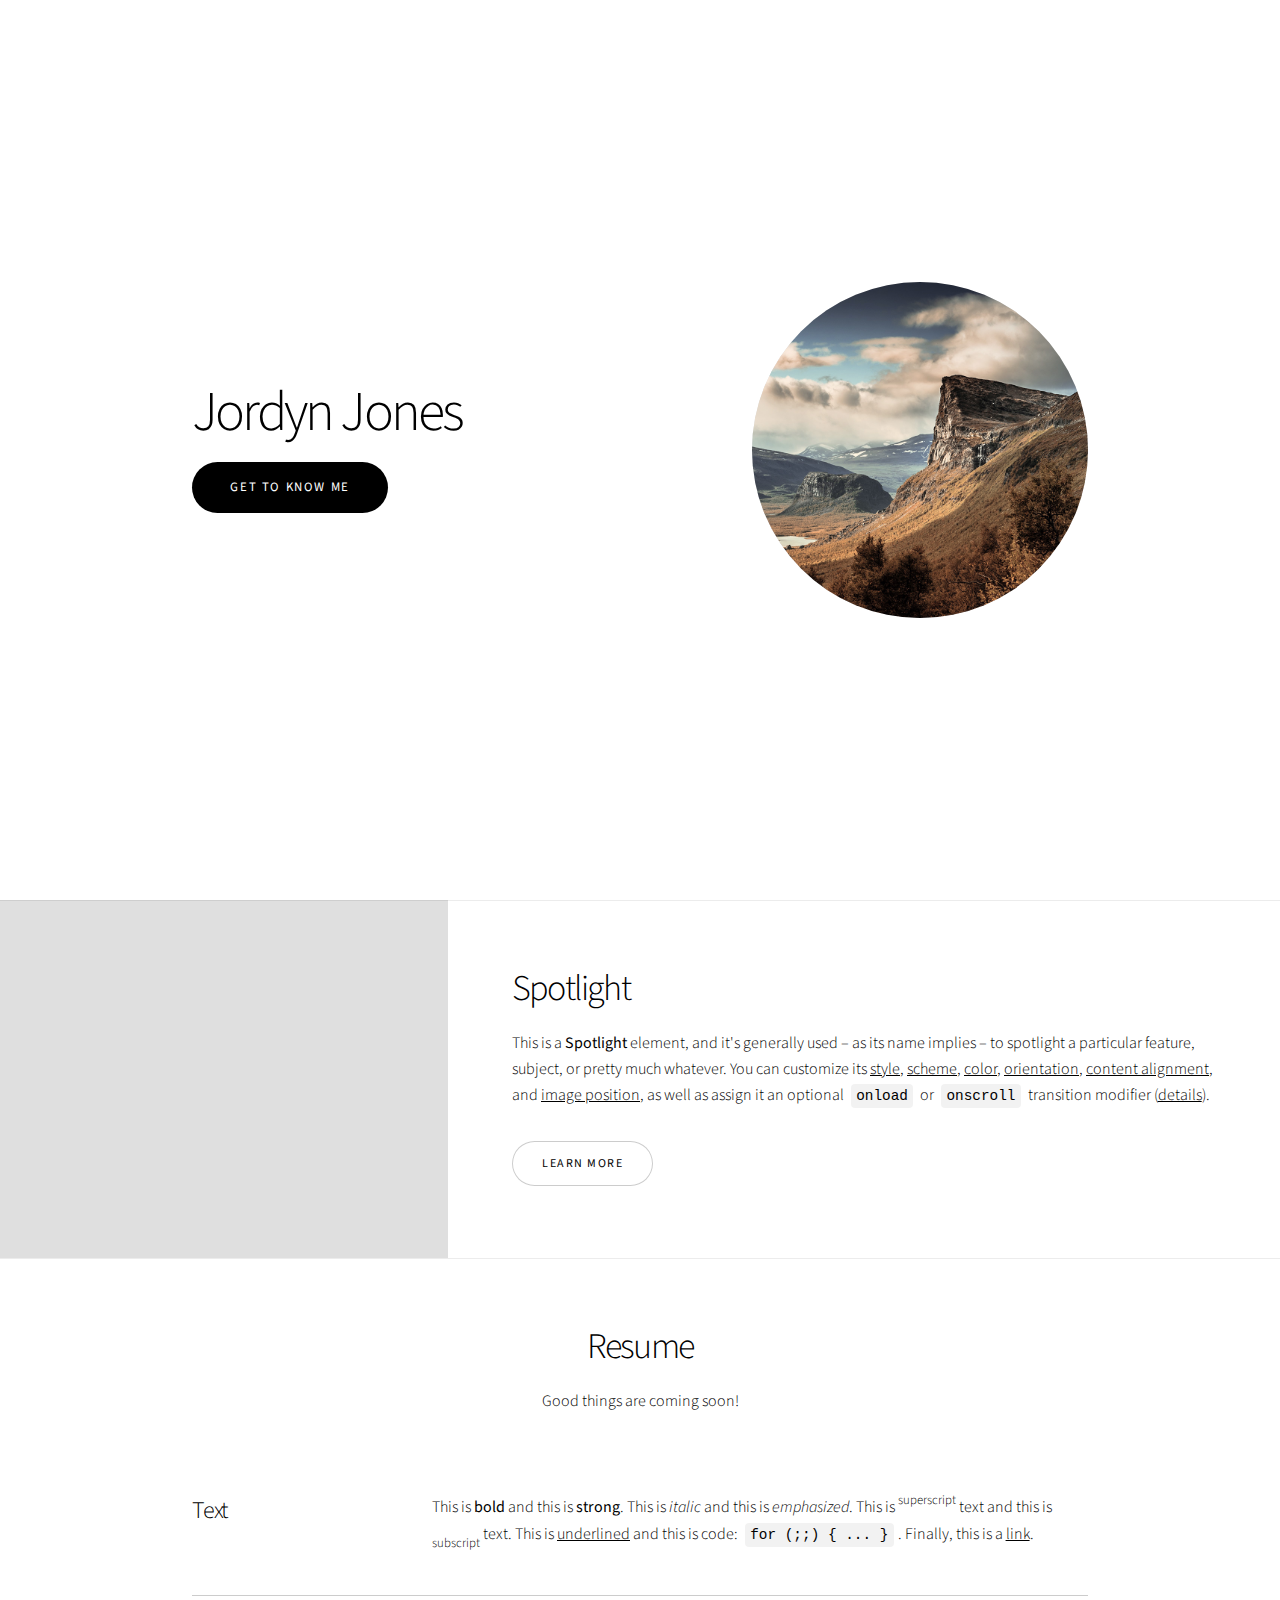
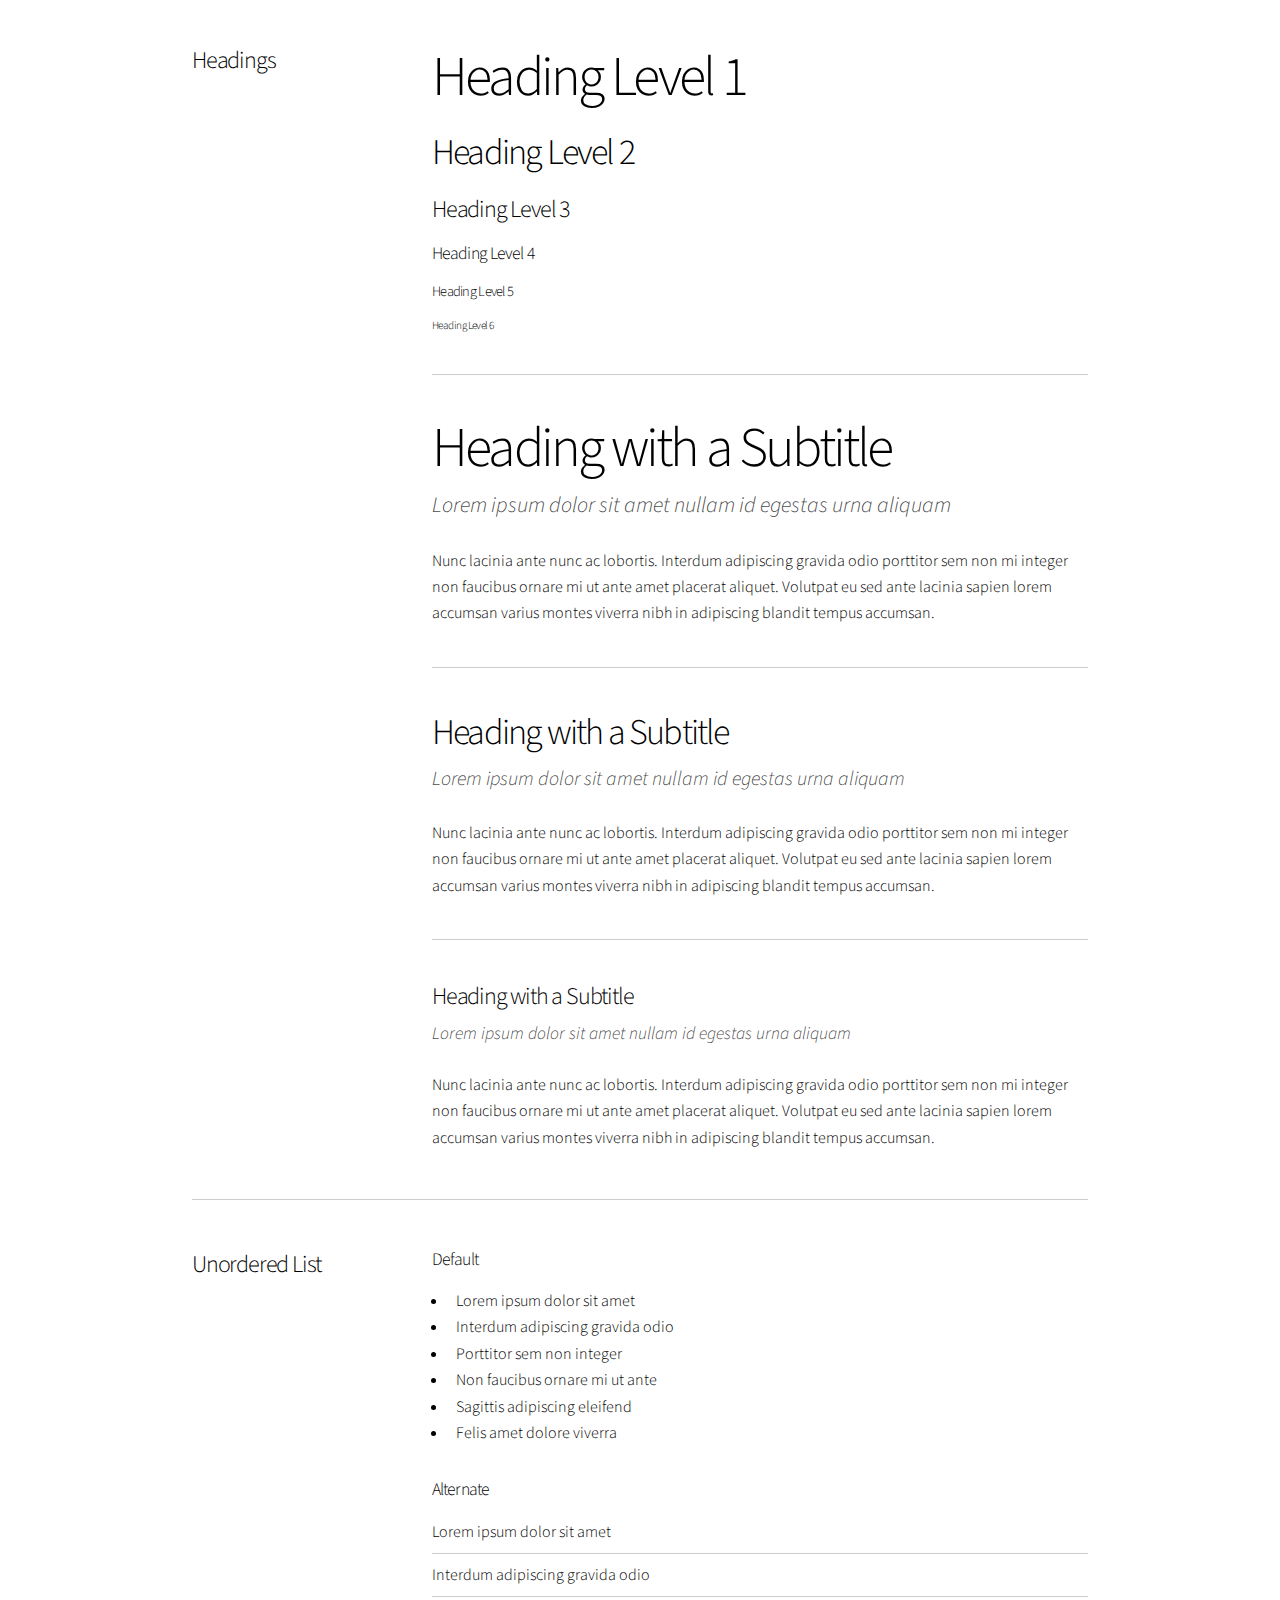
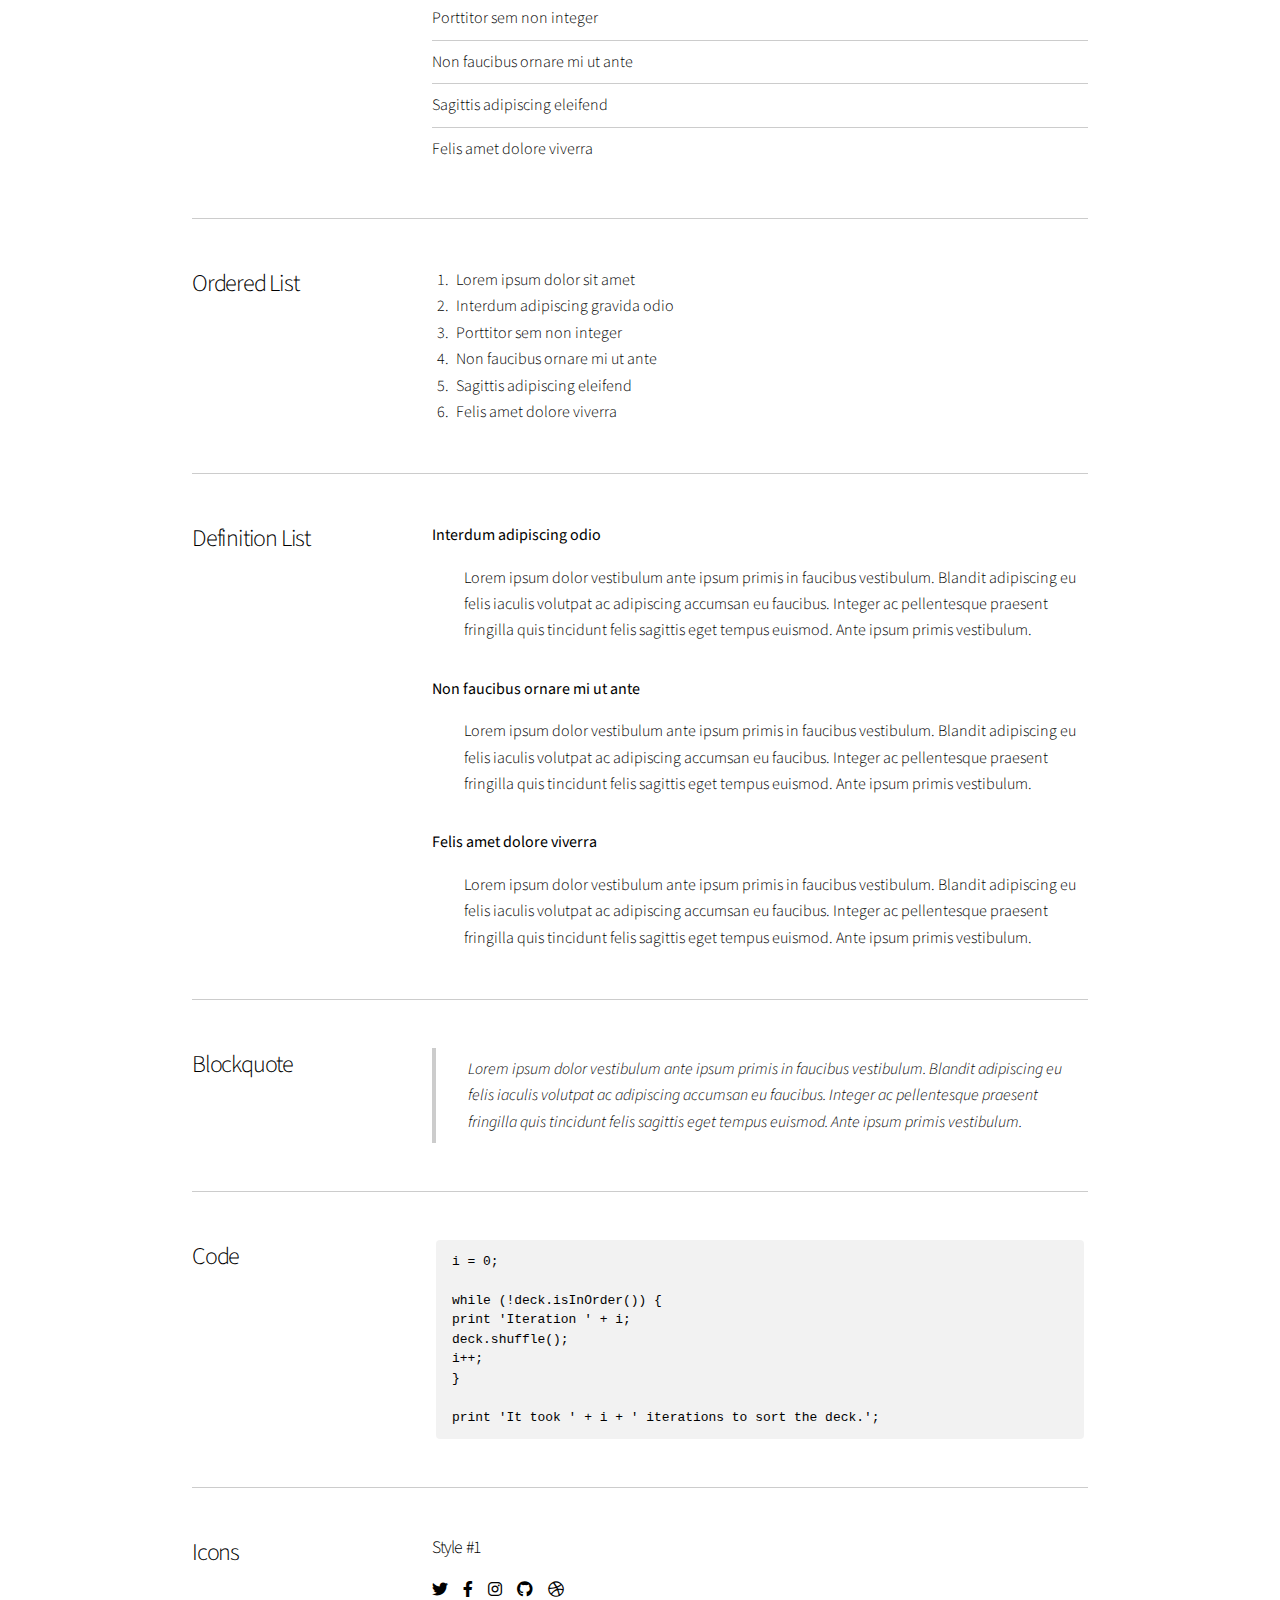
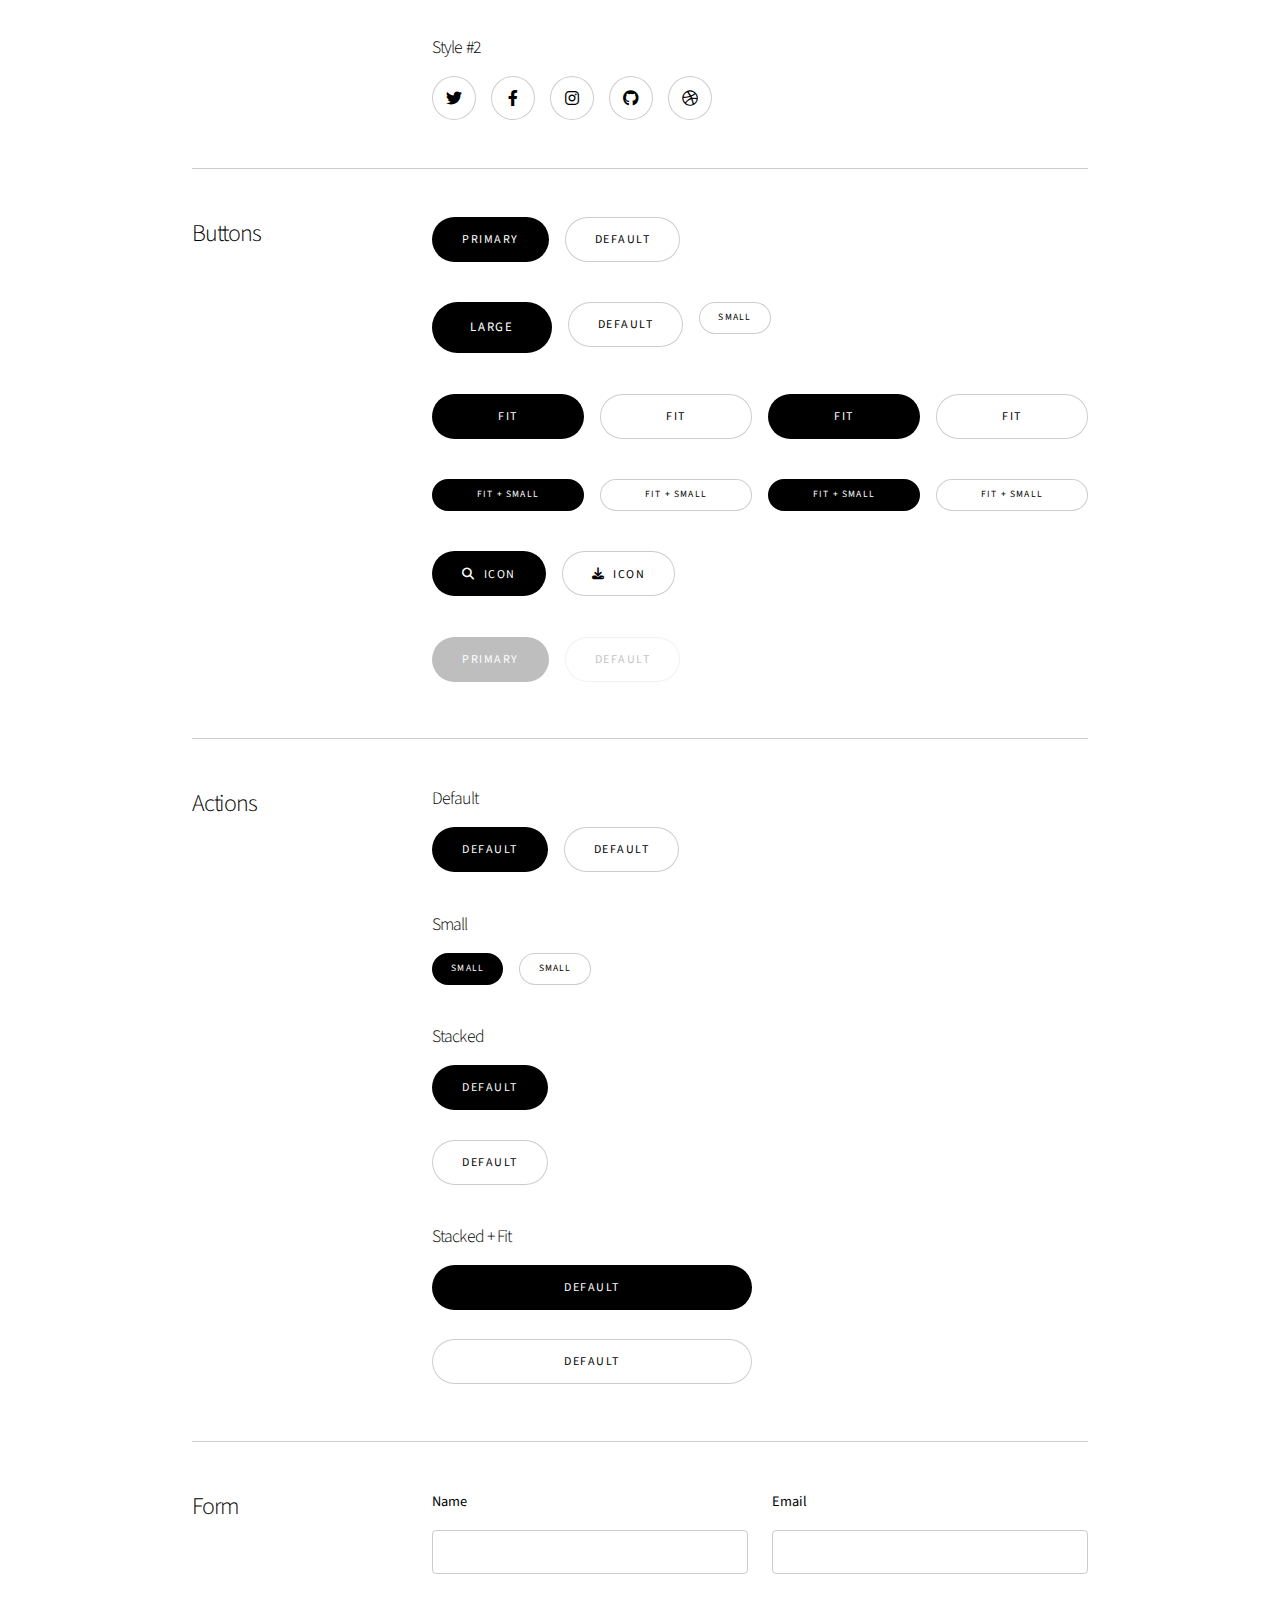
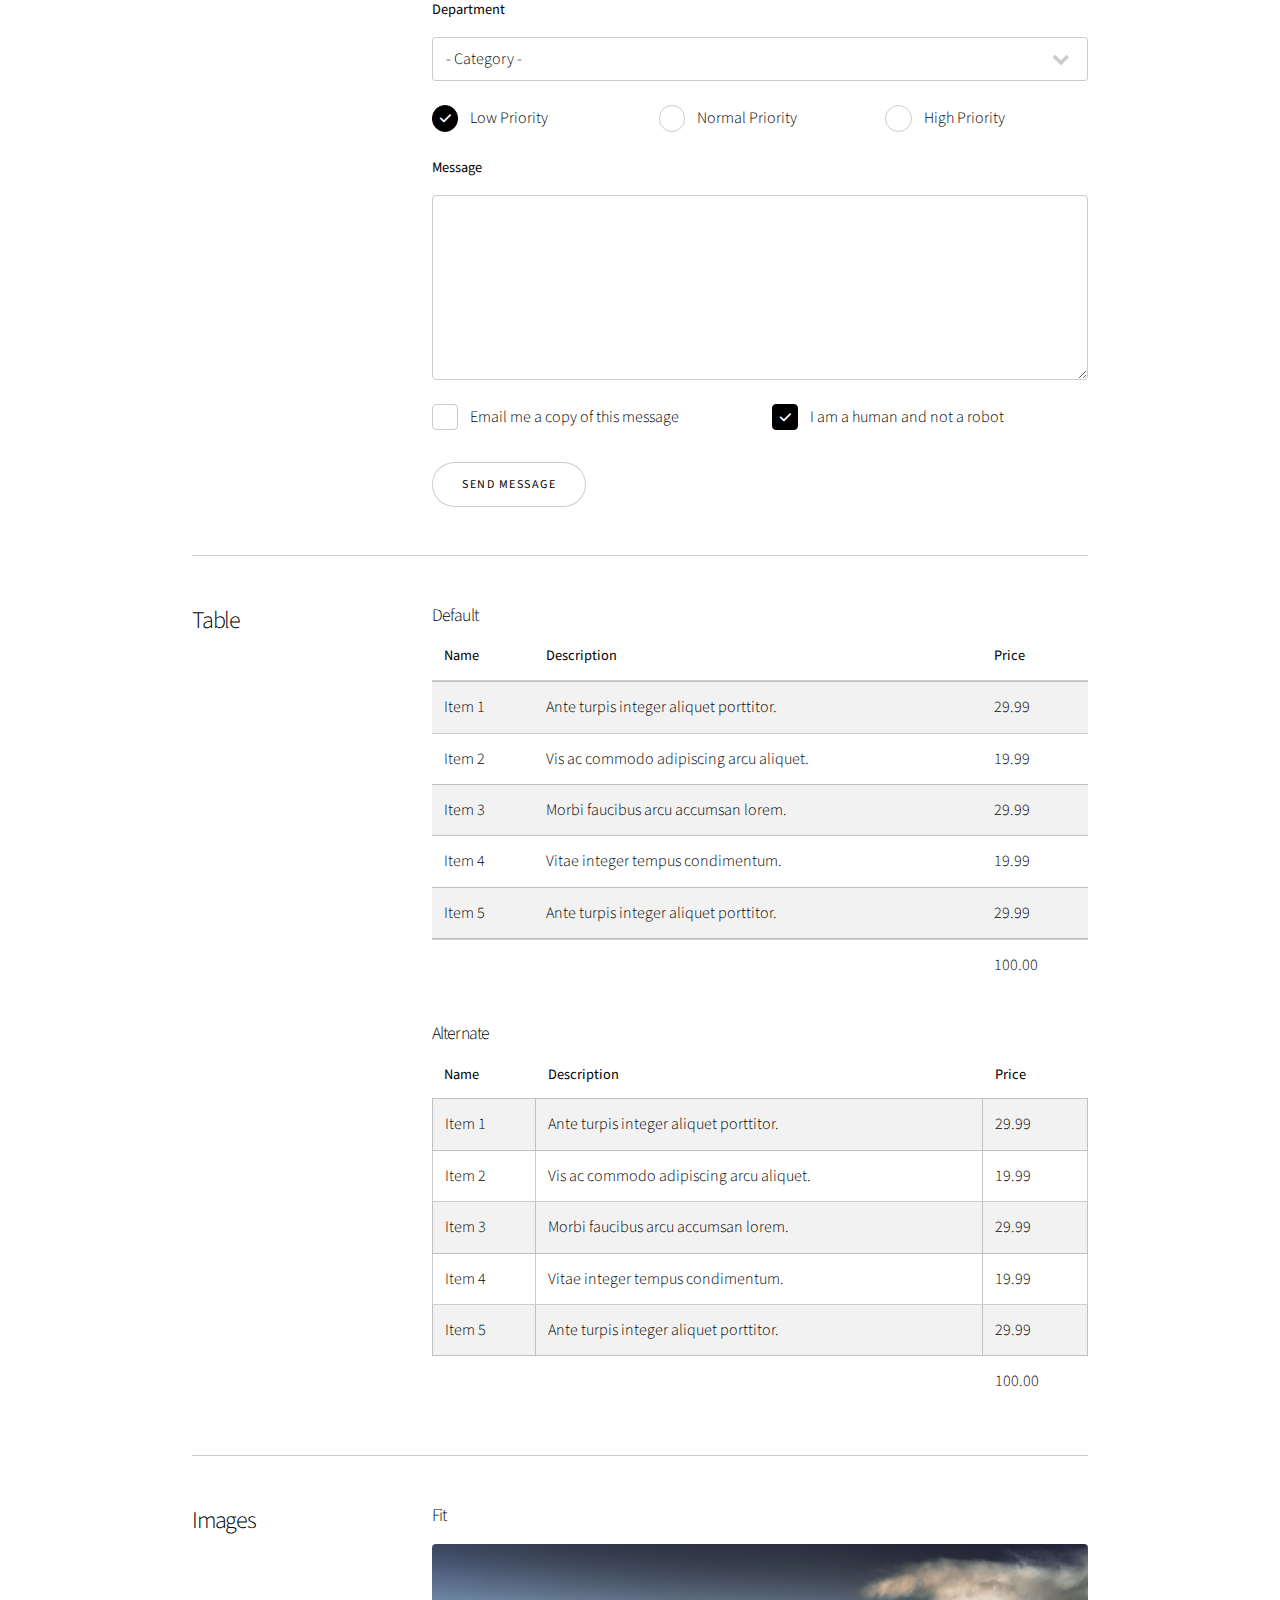
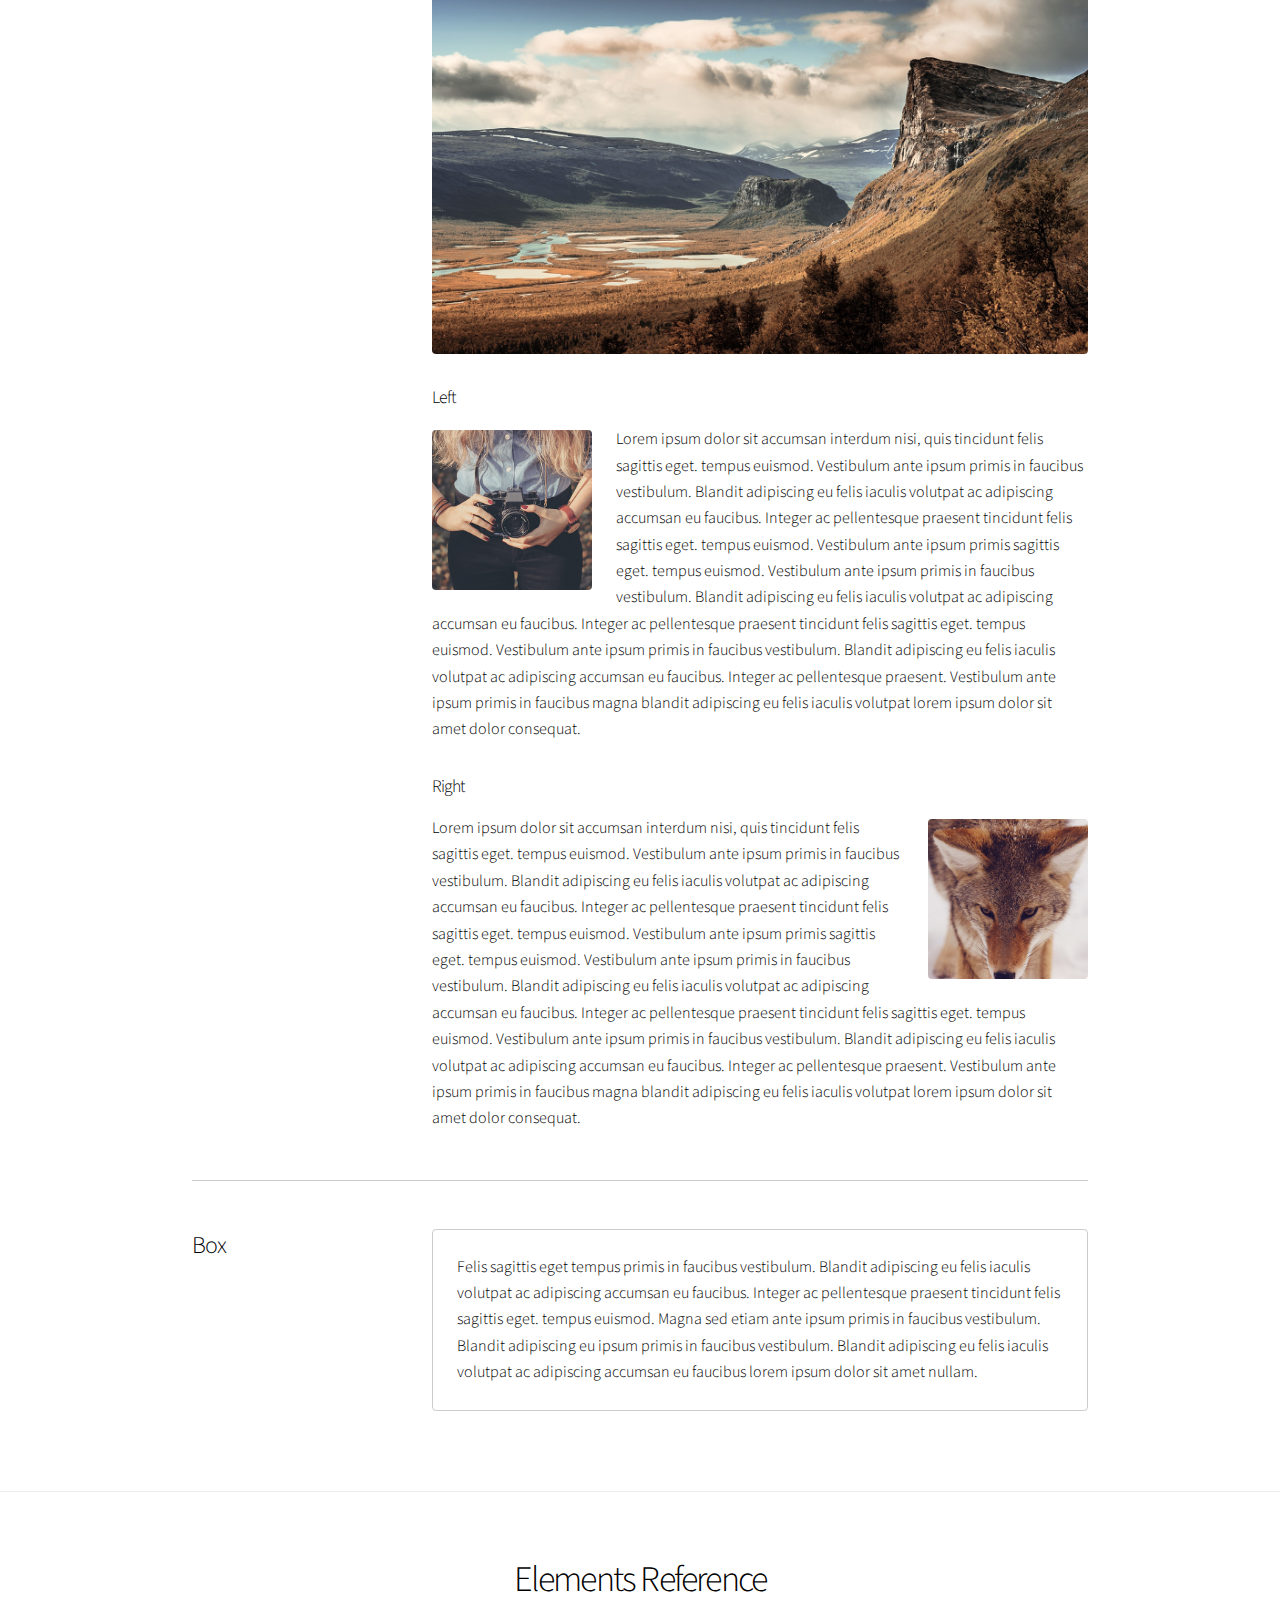
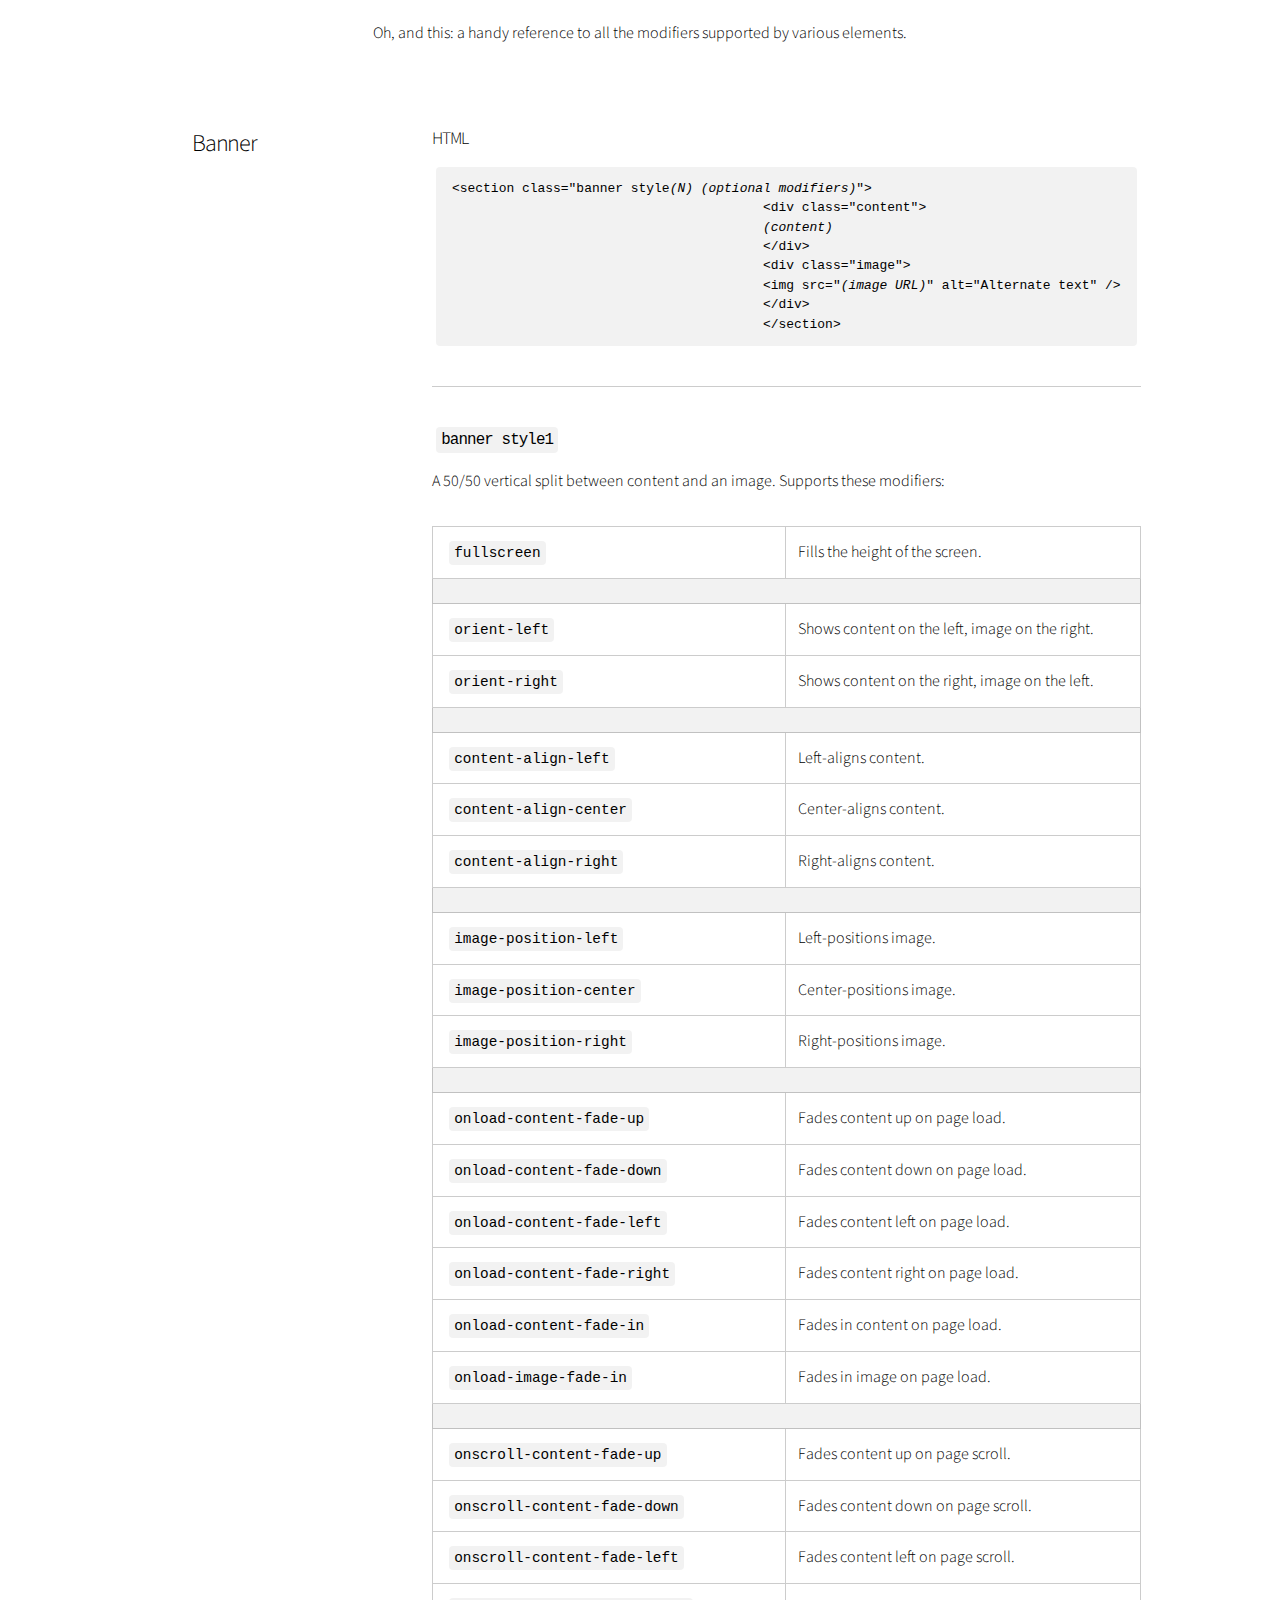
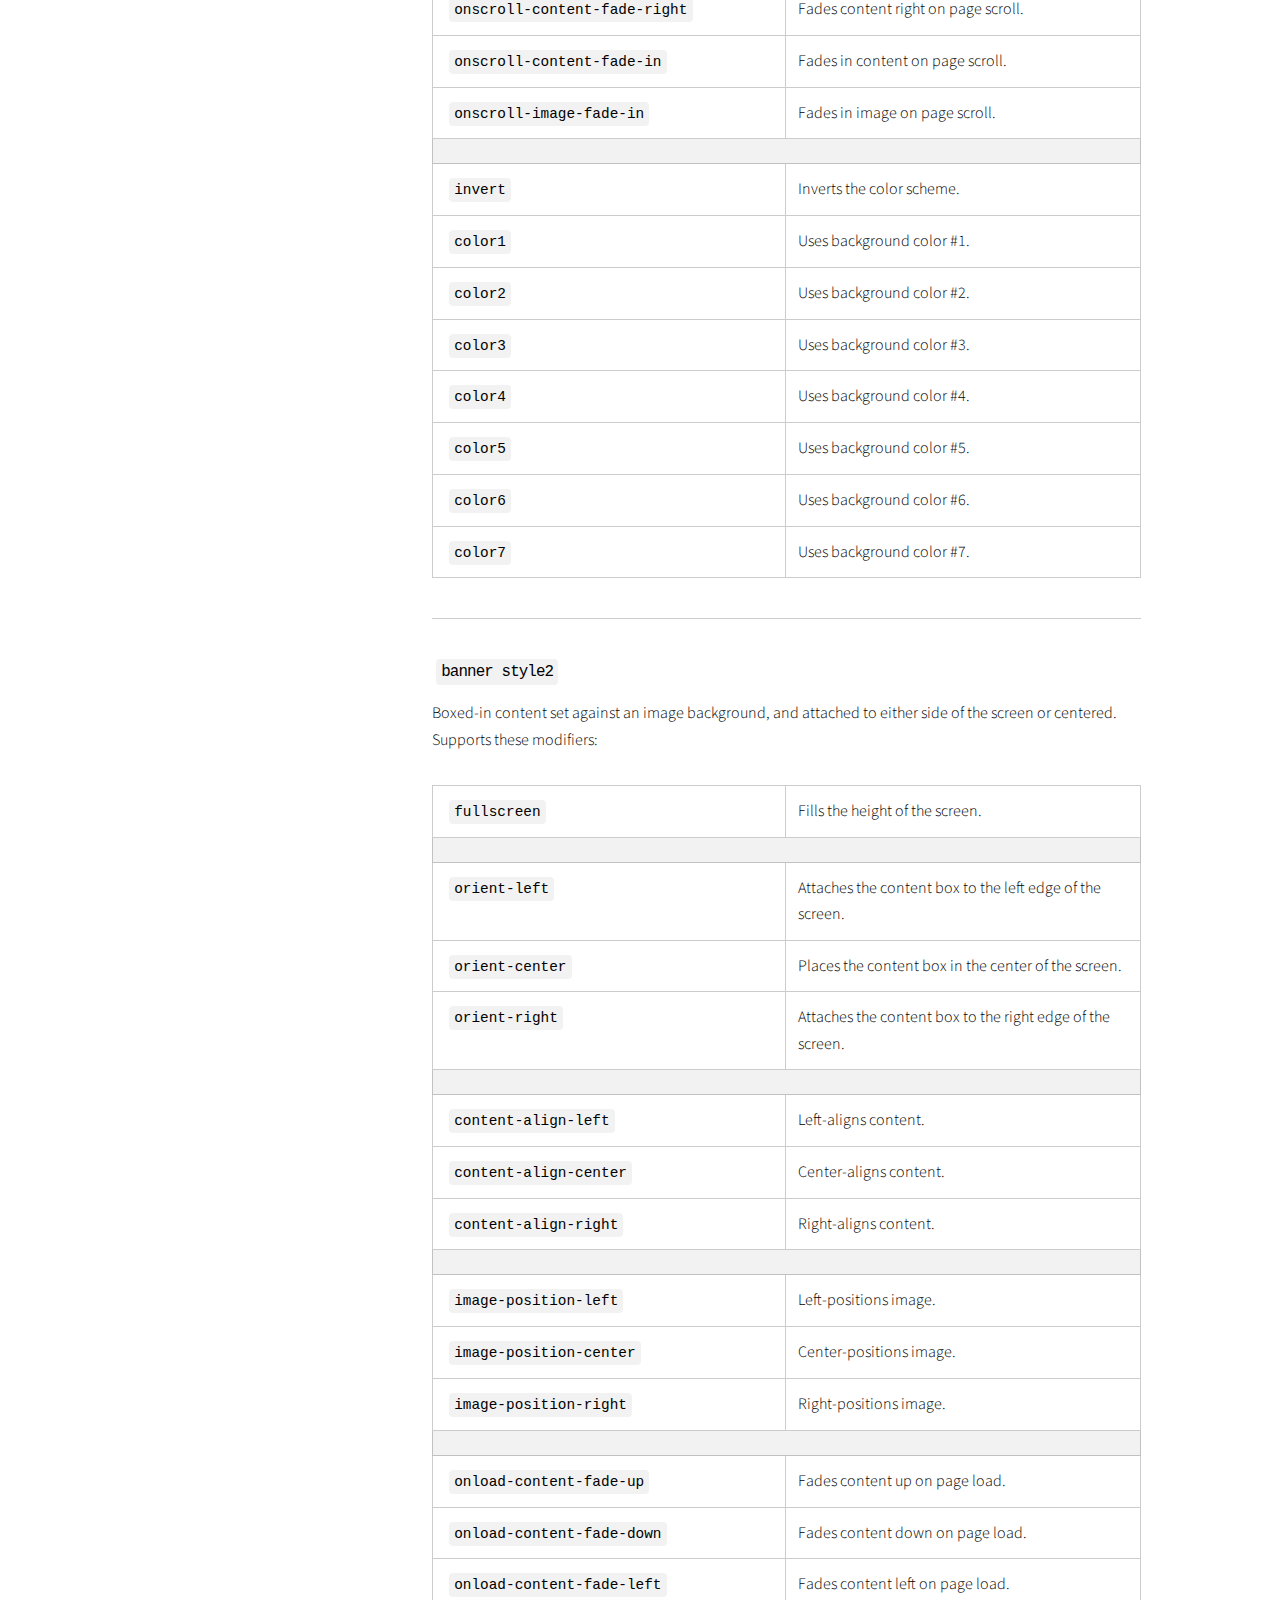
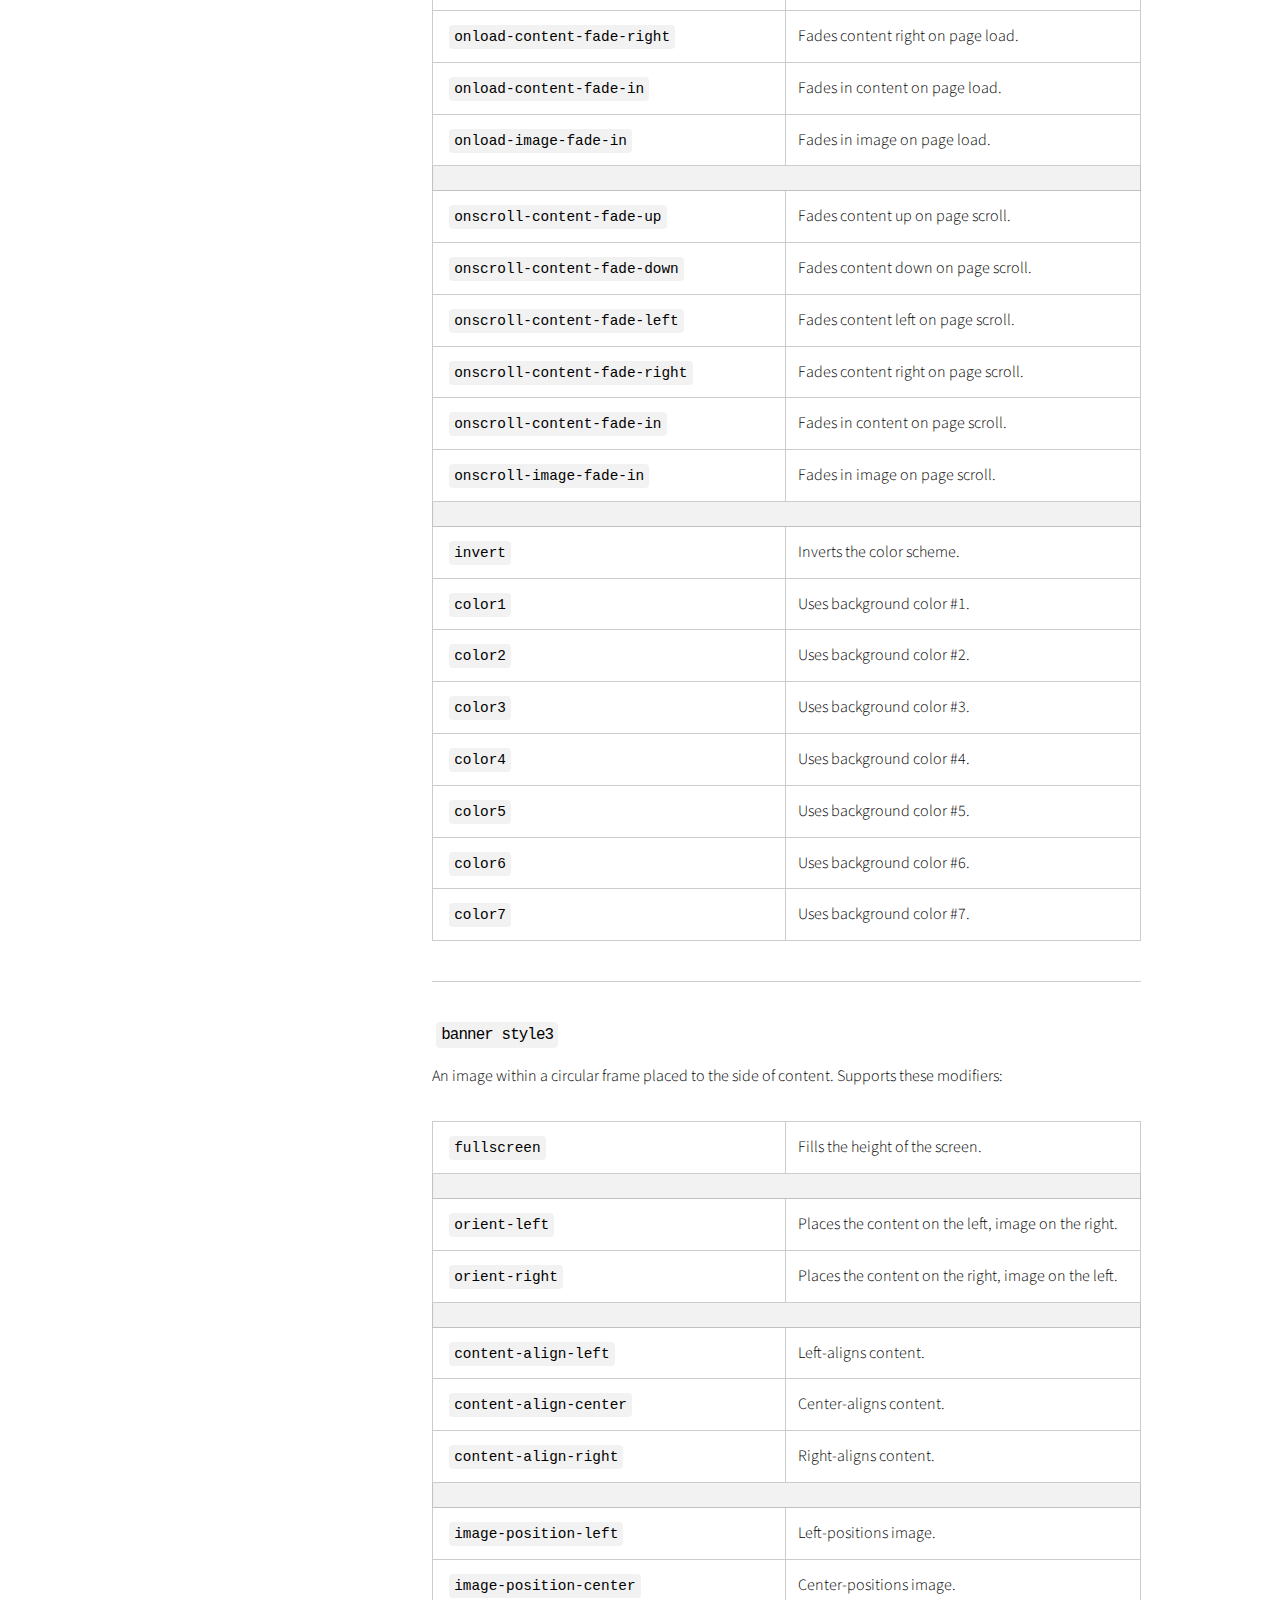
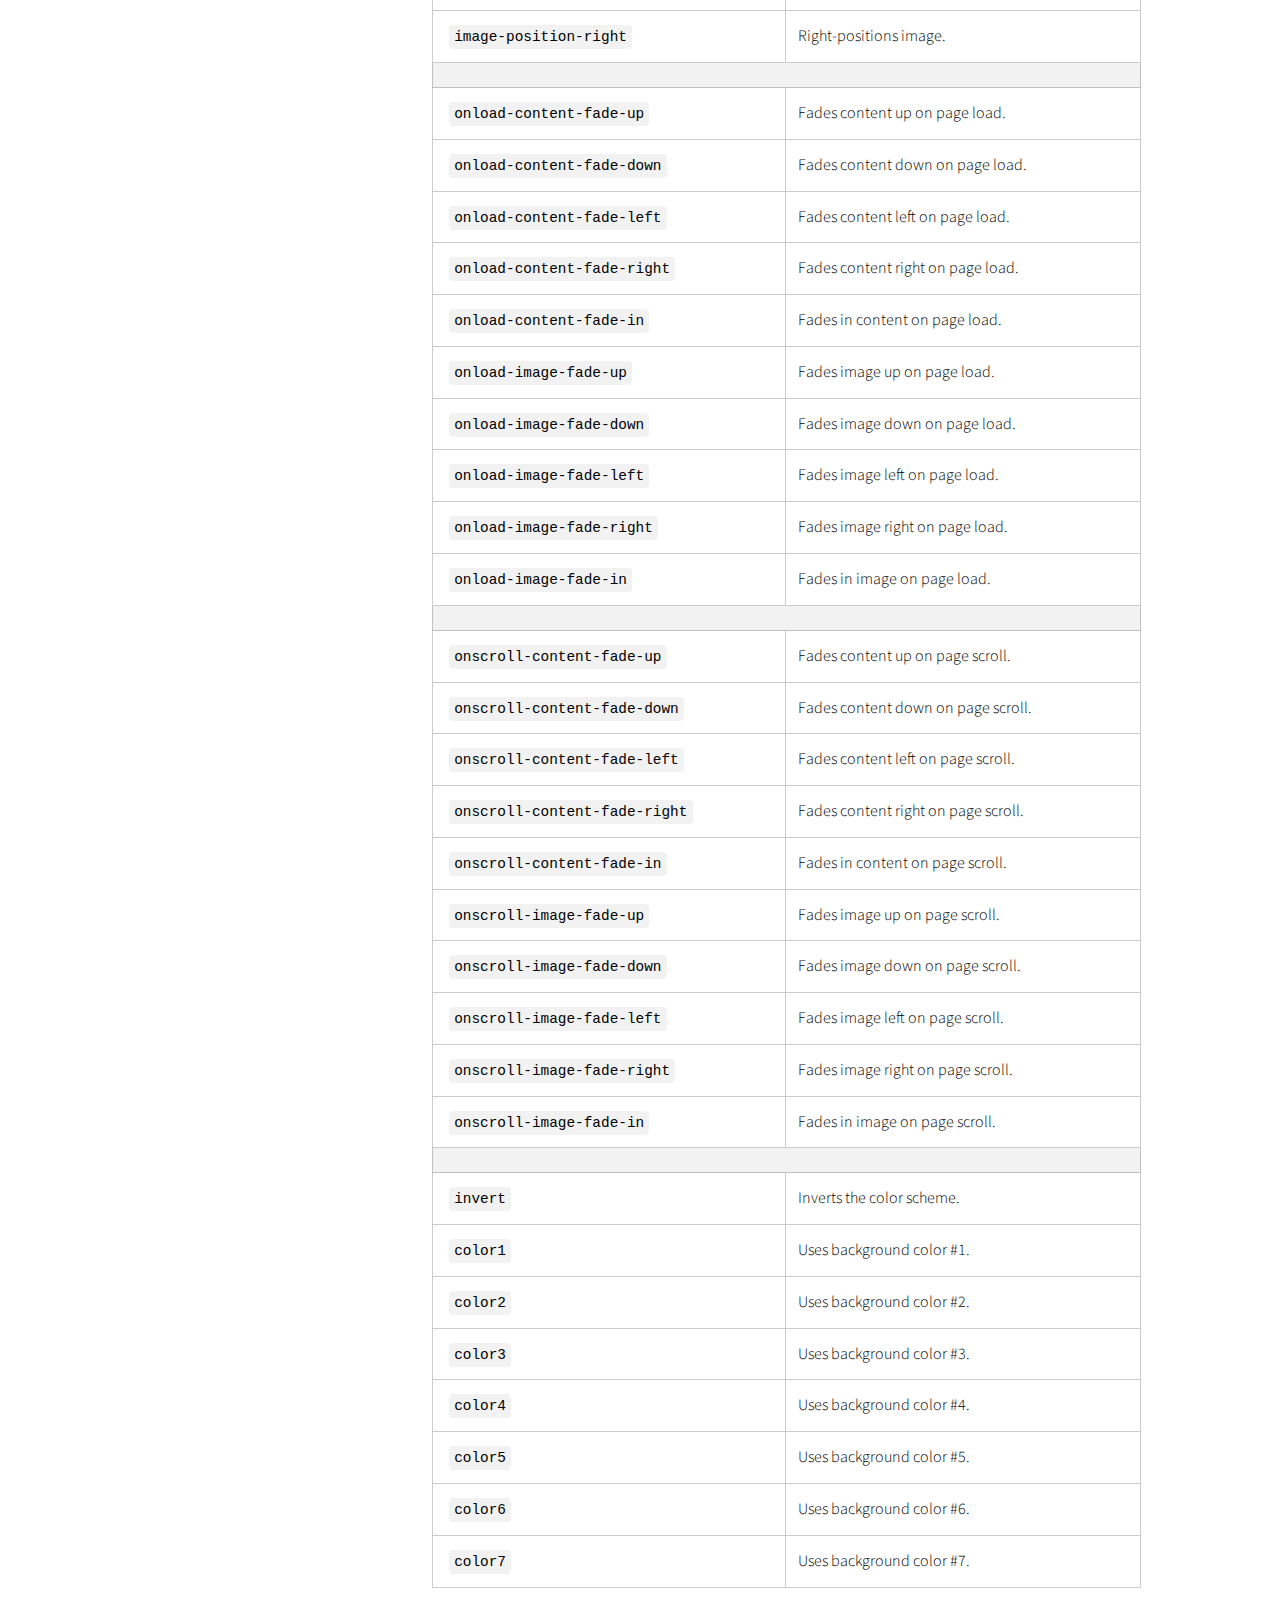
==== docs/index.html @ 77338df7 "moving site to docs folder" ====
<!DOCTYPE HTML>

<html>
	
	<head>
	<meta name="generator" content="Hugo 0.115.1">
	<title>Hugo Story</title>
	<meta charset="utf-8" />
	<meta name="viewport" content="width=device-width, initial-scale=1, user-scalable=no" />
	<meta name="description" content="">
	<meta name="author" content="">
	
	<meta name="msapplication-TileColor" content="#da532c">
    <meta name="theme-color" content="#ffffff">	
    <link rel="apple-touch-icon" sizes="180x180" href="./apple-touch-icon.png">
    <link rel="icon" type="image/png" sizes="32x32" href="./favicon-32x32.png">
    <link rel="icon" type="image/png" sizes="16x16" href="./favicon-16x16.png">
    <link rel="manifest" href="./site.webmanifest">
    <link rel="mask-icon" href="./safari-pinned-tab.svg" color="#5bbad5">
	
	
	
	
	
	<link rel="stylesheet" href="./css/main.min.css">
	
	
	
	<noscript><link rel="stylesheet" href="./css/noscript.min.css" /></noscript>
	

	
	<link rel="stylesheet" href="./css/fontawesome-all.min.css">

</head>


	<body class="is-preload">

		
		<div id="wrapper" class="divided">

	
<section class="banner style3 orient-left content-align-left image-position-right fullscreen onload-image-fade-in onload-content-fade-right">
    <div class="content">
        <h1>Jordyn Jones</h1>
        
        
        <ul class="actions stacked">
            <li><a href="#first" class="button primary large wide smooth-scroll-middle">Get to know me</a></li>
        </ul>
    </div>
    <div class="image">
        <img src="images/banner.jpg" alt="Hugo Story" />
    </div>
</section>
	
<section class="spotlight style1 orient-right content-align-left image-position-center onscroll-image-fade-in" id="first">
    <div class="content">
        <h2>Spotlight</h2>
        <p>This is a <strong>Spotlight</strong> element, and it's generally used &ndash; as its name implies &ndash; to spotlight a particular feature, subject, or pretty much whatever. You can customize its <span class="demo-controls">appearance with a number of modifiers</span>, as well as assign it an optional <code>onload</code> or <code>onscroll</code> transition modifier (<a href="#reference-spotlight">details</a>).
</p>
        <ul class="actions stacked">
            <li><a href="#" class="button">Learn More</a></li>
        </ul>
    </div>
    <div class="image">
        <img src="images/spotlight01.jpg" alt="" />
    </div>
</section>
	
					
                <section class="wrapper style1 align-center">
                    <div class="inner">
                        <h2>Resume</h2>
                        <p>Good things are coming soon!</p>
                        <div class="index align-left">

                            
                                <section>
                                    <header>
                                        <h3>Text</h3>
                                    </header>
                                    <div class="content">

                                        <p>This is <b>bold</b> and this is <strong>strong</strong>. This is <i>italic</i> and this is <em>emphasized</em>.
                                        This is <sup>superscript</sup> text and this is <sub>subscript</sub> text.
                                        This is <u>underlined</u> and this is code: <code>for (;;) { ... }</code>.
                                        Finally, this is a <a href="#">link</a>.</p>

                                    </div>
                                </section>

                            
                                <section>
                                    <header>
                                        <h3>Headings</h3>
                                    </header>
                                    <div class="content">

                                        <h1>Heading Level 1</h1>
                                        <h2>Heading Level 2</h2>
                                        <h3>Heading Level 3</h3>
                                        <h4>Heading Level 4</h4>
                                        <h5>Heading Level 5</h5>
                                        <h6>Heading Level 6</h6>

                                        <hr />

                                        <header>
                                            <h1>Heading with a Subtitle</h1>
                                            <p>Lorem ipsum dolor sit amet nullam id egestas urna aliquam</p>
                                        </header>
                                        <p>Nunc lacinia ante nunc ac lobortis. Interdum adipiscing gravida odio porttitor sem non mi integer non faucibus ornare mi ut ante amet placerat aliquet. Volutpat eu sed ante lacinia sapien lorem accumsan varius montes viverra nibh in adipiscing blandit tempus accumsan.</p>

                                        <hr />

                                        <header>
                                            <h2>Heading with a Subtitle</h2>
                                            <p>Lorem ipsum dolor sit amet nullam id egestas urna aliquam</p>
                                        </header>
                                        <p>Nunc lacinia ante nunc ac lobortis. Interdum adipiscing gravida odio porttitor sem non mi integer non faucibus ornare mi ut ante amet placerat aliquet. Volutpat eu sed ante lacinia sapien lorem accumsan varius montes viverra nibh in adipiscing blandit tempus accumsan.</p>

                                        <hr />

                                        <header>
                                            <h3>Heading with a Subtitle</h3>
                                            <p>Lorem ipsum dolor sit amet nullam id egestas urna aliquam</p>
                                        </header>
                                        <p>Nunc lacinia ante nunc ac lobortis. Interdum adipiscing gravida odio porttitor sem non mi integer non faucibus ornare mi ut ante amet placerat aliquet. Volutpat eu sed ante lacinia sapien lorem accumsan varius montes viverra nibh in adipiscing blandit tempus accumsan.</p>

                                    </div>
                                </section>

                            
                                <section>
                                    <header>
                                        <h3>Unordered List</h3>
                                    </header>
                                    <div class="content">

                                        <h4>Default</h4>
                                        <ul>
                                            <li>Lorem ipsum dolor sit amet</li>
                                            <li>Interdum adipiscing gravida odio</li>
                                            <li>Porttitor sem non integer</li>
                                            <li>Non faucibus ornare mi ut ante</li>
                                            <li>Sagittis adipiscing eleifend</li>
                                            <li>Felis amet dolore viverra</li>
                                        </ul>

                                        <h4>Alternate</h4>
                                        <ul class="alt">
                                            <li>Lorem ipsum dolor sit amet</li>
                                            <li>Interdum adipiscing gravida odio</li>
                                            <li>Porttitor sem non integer</li>
                                            <li>Non faucibus ornare mi ut ante</li>
                                            <li>Sagittis adipiscing eleifend</li>
                                            <li>Felis amet dolore viverra</li>
                                        </ul>

                                    </div>
                                </section>

                            
                                <section>
                                    <header>
                                        <h3>Ordered List</h3>
                                    </header>
                                    <div class="content">

                                        <ol>
                                            <li>Lorem ipsum dolor sit amet</li>
                                            <li>Interdum adipiscing gravida odio</li>
                                            <li>Porttitor sem non integer</li>
                                            <li>Non faucibus ornare mi ut ante</li>
                                            <li>Sagittis adipiscing eleifend</li>
                                            <li>Felis amet dolore viverra</li>
                                        </ol>

                                    </div>
                                </section>

                            
                                <section>
                                    <header>
                                        <h3>Definition List</h3>
                                    </header>
                                    <div class="content">

                                        <dl>
                                            <dt>Interdum adipiscing odio</dt>
                                            <dd>
                                                <p>Lorem ipsum dolor vestibulum ante ipsum primis in faucibus vestibulum. Blandit adipiscing eu felis iaculis volutpat ac adipiscing accumsan eu faucibus. Integer ac pellentesque praesent fringilla quis tincidunt felis sagittis eget tempus euismod. Ante ipsum primis vestibulum.</p>
                                            </dd>
                                            <dt>Non faucibus ornare mi ut ante</dt>
                                            <dd>
                                                <p>Lorem ipsum dolor vestibulum ante ipsum primis in faucibus vestibulum. Blandit adipiscing eu felis iaculis volutpat ac adipiscing accumsan eu faucibus. Integer ac pellentesque praesent fringilla quis tincidunt felis sagittis eget tempus euismod. Ante ipsum primis vestibulum.</p>
                                            </dd>
                                            <dt>Felis amet dolore viverra</dt>
                                            <dd>
                                                <p>Lorem ipsum dolor vestibulum ante ipsum primis in faucibus vestibulum. Blandit adipiscing eu felis iaculis volutpat ac adipiscing accumsan eu faucibus. Integer ac pellentesque praesent fringilla quis tincidunt felis sagittis eget tempus euismod. Ante ipsum primis vestibulum.</p>
                                            </dd>
                                        </dl>

                                    </div>
                                </section>

                            
                                <section>
                                    <header>
                                        <h3>Blockquote</h3>
                                    </header>
                                    <div class="content">

                                        <blockquote>Lorem ipsum dolor vestibulum ante ipsum primis in faucibus vestibulum. Blandit adipiscing eu felis iaculis volutpat ac adipiscing accumsan eu faucibus. Integer ac pellentesque praesent fringilla quis tincidunt felis sagittis eget tempus euismod. Ante ipsum primis vestibulum.</blockquote>

                                    </div>
                                </section>

                            
                                <section>
                                    <header>
                                        <h3>Code</h3>
                                    </header>
                                    <div class="content">

                                        <pre><code>i = 0;

while (!deck.isInOrder()) {
print 'Iteration ' + i;
deck.shuffle();
i++;
}

print 'It took ' + i + ' iterations to sort the deck.';
</code></pre>

                                    </div>
                                </section>

                            
                                <section>
                                    <header>
                                        <h3>Icons</h3>
                                    </header>
                                    <div class="content">

                                        <h4>Style #1</h4>
                                        <ul class="icons">
                                            <li><a href="#" class="icon brands style1 fa-twitter"><span class="label">Twitter</span></a></li>
                                            <li><a href="#" class="icon brands style1 fa-facebook-f"><span class="label">Facebook</span></a></li>
                                            <li><a href="#" class="icon brands style1 fa-instagram"><span class="label">Instagram</span></a></li>
                                            <li><a href="#" class="icon brands style1 fa-github"><span class="label">Github</span></a></li>
                                            <li><a href="#" class="icon brands style1 fa-dribbble"><span class="label">Dribbble</span></a></li>
                                        </ul>

                                        <h4>Style #2</h4>
                                        <ul class="icons">
                                            <li><a href="#" class="icon brands style2 fa-twitter"><span class="label">Twitter</span></a></li>
                                            <li><a href="#" class="icon brands style2 fa-facebook-f"><span class="label">Facebook</span></a></li>
                                            <li><a href="#" class="icon brands style2 fa-instagram"><span class="label">Instagram</span></a></li>
                                            <li><a href="#" class="icon brands style2 fa-github"><span class="label">Github</span></a></li>
                                            <li><a href="#" class="icon brands style2 fa-dribbble"><span class="label">Dribbble</span></a></li>
                                        </ul>

                                    </div>
                                </section>

                            
                                <section>
                                    <header>
                                        <h3>Buttons</h3>
                                    </header>
                                    <div class="content">

                                        <ul class="actions">
                                            <li><a href="#" class="button primary">Primary</a></li>
                                            <li><a href="#" class="button">Default</a></li>
                                        </ul>
                                        <ul class="actions">
                                            <li><a href="#" class="button primary large">Large</a></li>
                                            <li><a href="#" class="button">Default</a></li>
                                            <li><a href="#" class="button small">Small</a></li>
                                        </ul>
                                        <ul class="actions fit">
                                            <li><a href="#" class="button primary fit">Fit</a></li>
                                            <li><a href="#" class="button fit">Fit</a></li>
                                            <li><a href="#" class="button primary fit">Fit</a></li>
                                            <li><a href="#" class="button fit">Fit</a></li>
                                        </ul>
                                        <ul class="actions fit small">
                                            <li><a href="#" class="button primary fit small">Fit + Small</a></li>
                                            <li><a href="#" class="button fit small">Fit + Small</a></li>
                                            <li><a href="#" class="button primary fit small">Fit + Small</a></li>
                                            <li><a href="#" class="button fit small">Fit + Small</a></li>
                                        </ul>
                                        <ul class="actions">
                                            <li><a href="#" class="button primary icon solid fa-search">Icon</a></li>
                                            <li><a href="#" class="button icon solid fa-download">Icon</a></li>
                                        </ul>
                                        <ul class="actions">
                                            <li><span class="button primary disabled">Primary</span></li>
                                            <li><span class="button disabled">Default</span></li>
                                        </ul>

                                    </div>
                                </section>

                            
                                <section>
                                    <header>
                                        <h3>Actions</h3>
                                    </header>
                                    <div class="content">

                                        <h4>Default</h4>
                                        <ul class="actions">
                                            <li><a href="#" class="button primary">Default</a></li>
                                            <li><a href="#" class="button">Default</a></li>
                                        </ul>

                                        <h4>Small</h4>
                                        <ul class="actions small">
                                            <li><a href="#" class="button primary small">Small</a></li>
                                            <li><a href="#" class="button small">Small</a></li>
                                        </ul>

                                        <h4>Stacked</h4>
                                        <ul class="actions stacked">
                                            <li><a href="#" class="button primary">Default</a></li>
                                            <li><a href="#" class="button">Default</a></li>
                                        </ul>

                                        <h4>Stacked + Fit</h4>
                                        <ul class="actions stacked">
                                            <li><a href="#" class="button primary fit">Default</a></li>
                                            <li><a href="#" class="button fit">Default</a></li>
                                        </ul>

                                    </div>
                                </section>

                            
                                <section>
                                    <header>
                                        <h3>Form</h3>
                                    </header>
                                    <div class="content">

                                        <form method="post" action="#">
                                            <div class="fields">
                                                <div class="field half">
                                                    <label for="name">Name</label>
                                                    <input type="text" name="name" id="name" value="" />
                                                </div>
                                                <div class="field half">
                                                    <label for="email">Email</label>
                                                    <input type="email" name="email" id="email" value="" />
                                                </div>
                                                <div class="field">
                                                    <label for="department">Department</label>
                                                    <select name="department" id="department">
                                                        <option value="">- Category -</option>
                                                        <option value="1">Manufacturing</option>
                                                        <option value="2">Shipping</option>
                                                        <option value="3">Administration</option>
                                                        <option value="4">Human Resources</option>
                                                    </select>
                                                </div>
                                                <div class="field third">
                                                    <input type="radio" id="priority-low" name="priority" checked />
                                                    <label for="priority-low">Low Priority</label>
                                                </div>
                                                <div class="field third">
                                                    <input type="radio" id="priority-normal" name="priority" />
                                                    <label for="priority-normal">Normal Priority</label>
                                                </div>
                                                <div class="field third">
                                                    <input type="radio" id="priority-high" name="priority" />
                                                    <label for="priority-high">High Priority</label>
                                                </div>
                                                <div class="field">
                                                    <label for="message">Message</label>
                                                    <textarea name="message" id="message" rows="6"></textarea>
                                                </div>
                                                <div class="field half">
                                                    <input type="checkbox" id="copy" name="copy" />
                                                    <label for="copy">Email me a copy of this message</label>
                                                </div>
                                                <div class="field half">
                                                    <input type="checkbox" id="human" name="human" checked />
                                                    <label for="human">I am a human and not a robot</label>
                                                </div>
                                            </div>
                                            <ul class="actions">
                                                <li><input type="submit" name="submit" id="submit" value="Send Message" /></li>
                                            </ul>
                                        </form>

                                    </div>
                                </section>

                            
                                <section>
                                    <header>
                                        <h3>Table</h3>
                                    </header>
                                    <div class="content">

                                        <h4>Default</h4>
                                        <div class="table-wrapper">
                                            <table>
                                                <thead>
                                                    <tr>
                                                        <th>Name</th>
                                                        <th>Description</th>
                                                        <th>Price</th>
                                                    </tr>
                                                </thead>
                                                <tbody>
                                                    <tr>
                                                        <td>Item 1</td>
                                                        <td>Ante turpis integer aliquet porttitor.</td>
                                                        <td>29.99</td>
                                                    </tr>
                                                    <tr>
                                                        <td>Item 2</td>
                                                        <td>Vis ac commodo adipiscing arcu aliquet.</td>
                                                        <td>19.99</td>
                                                    </tr>
                                                    <tr>
                                                        <td>Item 3</td>
                                                        <td> Morbi faucibus arcu accumsan lorem.</td>
                                                        <td>29.99</td>
                                                    </tr>
                                                    <tr>
                                                        <td>Item 4</td>
                                                        <td>Vitae integer tempus condimentum.</td>
                                                        <td>19.99</td>
                                                    </tr>
                                                    <tr>
                                                        <td>Item 5</td>
                                                        <td>Ante turpis integer aliquet porttitor.</td>
                                                        <td>29.99</td>
                                                    </tr>
                                                </tbody>
                                                <tfoot>
                                                    <tr>
                                                        <td colspan="2"></td>
                                                        <td>100.00</td>
                                                    </tr>
                                                </tfoot>
                                            </table>
                                        </div>

                                        <h4>Alternate</h4>
                                        <div class="table-wrapper">
                                            <table class="alt">
                                                <thead>
                                                    <tr>
                                                        <th>Name</th>
                                                        <th>Description</th>
                                                        <th>Price</th>
                                                    </tr>
                                                </thead>
                                                <tbody>
                                                    <tr>
                                                        <td>Item 1</td>
                                                        <td>Ante turpis integer aliquet porttitor.</td>
                                                        <td>29.99</td>
                                                    </tr>
                                                    <tr>
                                                        <td>Item 2</td>
                                                        <td>Vis ac commodo adipiscing arcu aliquet.</td>
                                                        <td>19.99</td>
                                                    </tr>
                                                    <tr>
                                                        <td>Item 3</td>
                                                        <td> Morbi faucibus arcu accumsan lorem.</td>
                                                        <td>29.99</td>
                                                    </tr>
                                                    <tr>
                                                        <td>Item 4</td>
                                                        <td>Vitae integer tempus condimentum.</td>
                                                        <td>19.99</td>
                                                    </tr>
                                                    <tr>
                                                        <td>Item 5</td>
                                                        <td>Ante turpis integer aliquet porttitor.</td>
                                                        <td>29.99</td>
                                                    </tr>
                                                </tbody>
                                                <tfoot>
                                                    <tr>
                                                        <td colspan="2"></td>
                                                        <td>100.00</td>
                                                    </tr>
                                                </tfoot>
                                            </table>
                                        </div>

                                    </div>
                                </section>

                            
                                <section>
                                    <header>
                                        <h3>Images</h3>
                                    </header>
                                    <div class="content">

                                        <h4>Fit</h4>
                                        <span class="image fit"><img src="images/banner.jpg" alt="" /></span>

                                        <h4>Left</h4>
                                        <p><span class="image left"><img src="images/pic01.jpg" alt="" /></span>Lorem ipsum dolor sit accumsan interdum nisi, quis tincidunt felis sagittis eget. tempus euismod. Vestibulum ante ipsum primis in faucibus vestibulum. Blandit adipiscing eu felis iaculis volutpat ac adipiscing accumsan eu faucibus. Integer ac pellentesque praesent tincidunt felis sagittis eget. tempus euismod. Vestibulum ante ipsum primis sagittis eget. tempus euismod. Vestibulum ante ipsum primis in faucibus vestibulum. Blandit adipiscing eu felis iaculis volutpat ac adipiscing accumsan eu faucibus. Integer ac pellentesque praesent tincidunt felis sagittis eget. tempus euismod. Vestibulum ante ipsum primis in faucibus vestibulum. Blandit adipiscing eu felis iaculis volutpat ac adipiscing accumsan eu faucibus. Integer ac pellentesque praesent. Vestibulum ante ipsum primis in faucibus magna blandit adipiscing eu felis iaculis volutpat lorem ipsum dolor sit amet dolor consequat.</p>

                                        <h4>Right</h4>
                                        <p><span class="image right"><img src="images/pic02.jpg" alt="" /></span>Lorem ipsum dolor sit accumsan interdum nisi, quis tincidunt felis sagittis eget. tempus euismod. Vestibulum ante ipsum primis in faucibus vestibulum. Blandit adipiscing eu felis iaculis volutpat ac adipiscing accumsan eu faucibus. Integer ac pellentesque praesent tincidunt felis sagittis eget. tempus euismod. Vestibulum ante ipsum primis sagittis eget. tempus euismod. Vestibulum ante ipsum primis in faucibus vestibulum. Blandit adipiscing eu felis iaculis volutpat ac adipiscing accumsan eu faucibus. Integer ac pellentesque praesent tincidunt felis sagittis eget. tempus euismod. Vestibulum ante ipsum primis in faucibus vestibulum. Blandit adipiscing eu felis iaculis volutpat ac adipiscing accumsan eu faucibus. Integer ac pellentesque praesent. Vestibulum ante ipsum primis in faucibus magna blandit adipiscing eu felis iaculis volutpat lorem ipsum dolor sit amet dolor consequat.</p>

                                    </div>
                                </section>

                            
                                <section>
                                    <header>
                                        <h3>Box</h3>
                                    </header>
                                    <div class="content">

                                        <div class="box">
                                            <p>Felis sagittis eget tempus primis in faucibus vestibulum. Blandit adipiscing eu felis iaculis volutpat ac adipiscing accumsan eu faucibus. Integer ac pellentesque praesent tincidunt felis sagittis eget. tempus euismod. Magna sed etiam ante ipsum primis in faucibus vestibulum. Blandit adipiscing eu ipsum primis in faucibus vestibulum. Blandit adipiscing eu felis iaculis volutpat ac adipiscing accumsan eu faucibus lorem ipsum dolor sit amet nullam.</p>
                                        </div>

                                    </div>
                                </section>

                        </div>


                    </div>
                </section>

					
                <section class="wrapper style1 align-center" id="reference">
                    <div class="inner">
                        <h2>Elements Reference</h2>
                        <p>Oh, and this: a handy reference to all the modifiers supported by various elements.</p>
                        <div class="index align-left">

                            
                                <section id="reference-banner">
                                    <header>
                                        <h3>Banner</h3>
                                    </header>
                                    <div class="content">

                                        <h4>HTML</h4>
                                        <pre><code>&lt;section class="banner style<em>(N)</em> <em>(optional modifiers)</em>"&gt;
                                        &lt;div class="content"&gt;
                                        <em>(content)</em>
                                        &lt;/div&gt;
                                        &lt;div class="image"&gt;
                                        &lt;img src="<em>(image URL)</em>" alt="Alternate text" /&gt;
                                        &lt;/div&gt;
                                        &lt;/section&gt;</code></pre>

                                        <hr />

                                        
                                            <section>
                                                <h4><code>banner style1</code></h4>
                                                <p>A 50/50 vertical split between content and an image. Supports these modifiers:</p>

                                                <div class="table-wrapper">
                                                    <table class="alt uniform fixed">
                                                        <tbody>
                                                            <tr>
                                                                <td><code>fullscreen</code></td>
                                                                <td>Fills the height of the screen.</td>
                                                            </tr>
                                                            <tr class="alt">
                                                                <td colspan="2"></td>
                                                            </tr>
                                                            <tr>
                                                                <td><code>orient-left</code></td>
                                                                <td>Shows content on the left, image on the right.</td>
                                                            </tr>
                                                            <tr>
                                                                <td><code>orient-right</code></td>
                                                                <td>Shows content on the right, image on the left.</td>
                                                            </tr>
                                                            <tr class="alt">
                                                                <td colspan="2"></td>
                                                            </tr>
                                                            <tr>
                                                                <td><code>content-align-left</code></td>
                                                                <td>Left-aligns content.</td>
                                                            </tr>
                                                            <tr>
                                                                <td><code>content-align-center</code></td>
                                                                <td>Center-aligns content.</td>
                                                            </tr>
                                                            <tr>
                                                                <td><code>content-align-right</code></td>
                                                                <td>Right-aligns content.</td>
                                                            </tr>
                                                            <tr class="alt">
                                                                <td colspan="2"></td>
                                                            </tr>
                                                            <tr>
                                                                <td><code>image-position-left</code></td>
                                                                <td>Left-positions image.</td>
                                                            </tr>
                                                            <tr>
                                                                <td><code>image-position-center</code></td>
                                                                <td>Center-positions image.</td>
                                                            </tr>
                                                            <tr>
                                                                <td><code>image-position-right</code></td>
                                                                <td>Right-positions image.</td>
                                                            </tr>
                                                            <tr class="alt">
                                                                <td colspan="2"></td>
                                                            </tr>
                                                            <tr>
                                                                <td><code>onload-content-fade-up</code></td>
                                                                <td>Fades content up on page load.</td>
                                                            </tr>
                                                            <tr>
                                                                <td><code>onload-content-fade-down</code></td>
                                                                <td>Fades content down on page load.</td>
                                                            </tr>
                                                            <tr>
                                                                <td><code>onload-content-fade-left</code></td>
                                                                <td>Fades content left on page load.</td>
                                                            </tr>
                                                            <tr>
                                                                <td><code>onload-content-fade-right</code></td>
                                                                <td>Fades content right on page load.</td>
                                                            </tr>
                                                            <tr>
                                                                <td><code>onload-content-fade-in</code></td>
                                                                <td>Fades in content on page load.</td>
                                                            </tr>
                                                            <tr>
                                                                <td><code>onload-image-fade-in</code></td>
                                                                <td>Fades in image on page load.</td>
                                                            </tr>
                                                            <tr class="alt">
                                                                <td colspan="2"></td>
                                                            </tr>
                                                            <tr>
                                                                <td><code>onscroll-content-fade-up</code></td>
                                                                <td>Fades content up on page scroll.</td>
                                                            </tr>
                                                            <tr>
                                                                <td><code>onscroll-content-fade-down</code></td>
                                                                <td>Fades content down on page scroll.</td>
                                                            </tr>
                                                            <tr>
                                                                <td><code>onscroll-content-fade-left</code></td>
                                                                <td>Fades content left on page scroll.</td>
                                                            </tr>
                                                            <tr>
                                                                <td><code>onscroll-content-fade-right</code></td>
                                                                <td>Fades content right on page scroll.</td>
                                                            </tr>
                                                            <tr>
                                                                <td><code>onscroll-content-fade-in</code></td>
                                                                <td>Fades in content on page scroll.</td>
                                                            </tr>
                                                            <tr>
                                                                <td><code>onscroll-image-fade-in</code></td>
                                                                <td>Fades in image on page scroll.</td>
                                                            </tr>
                                                            <tr class="alt">
                                                                <td colspan="2"></td>
                                                            </tr>
                                                            <tr>
                                                                <td><code>invert</code></td>
                                                                <td>Inverts the color scheme.</td>
                                                            </tr>
                                                            <tr>
                                                                <td><code>color1</code></td>
                                                                <td>Uses background color #1.</td>
                                                            </tr>
                                                            <tr>
                                                                <td><code>color2</code></td>
                                                                <td>Uses background color #2.</td>
                                                            </tr>
                                                            <tr>
                                                                <td><code>color3</code></td>
                                                                <td>Uses background color #3.</td>
                                                            </tr>
                                                            <tr>
                                                                <td><code>color4</code></td>
                                                                <td>Uses background color #4.</td>
                                                            </tr>
                                                            <tr>
                                                                <td><code>color5</code></td>
                                                                <td>Uses background color #5.</td>
                                                            </tr>
                                                            <tr>
                                                                <td><code>color6</code></td>
                                                                <td>Uses background color #6.</td>
                                                            </tr>
                                                            <tr>
                                                                <td><code>color7</code></td>
                                                                <td>Uses background color #7.</td>
                                                            </tr>
                                                        </tbody>
                                                    </table>
                                                </div>
                                            </section>

                                        <hr />

                                        
                                            <section>
                                                <h4><code>banner style2</code></h4>
                                                <p>Boxed-in content set against an image background, and attached to either side of the screen or centered. Supports these modifiers:</p>

                                                <div class="table-wrapper">
                                                    <table class="alt uniform fixed">
                                                        <tbody>
                                                            <tr>
                                                                <td><code>fullscreen</code></td>
                                                                <td>Fills the height of the screen.</td>
                                                            </tr>
                                                            <tr class="alt">
                                                                <td colspan="2"></td>
                                                            </tr>
                                                            <tr>
                                                                <td><code>orient-left</code></td>
                                                                <td>Attaches the content box to the left edge of the screen.</td>
                                                            </tr>
                                                            <tr>
                                                                <td><code>orient-center</code></td>
                                                                <td>Places the content box in the center of the screen.</td>
                                                            </tr>
                                                            <tr>
                                                                <td><code>orient-right</code></td>
                                                                <td>Attaches the content box to the right edge of the screen.</td>
                                                            </tr>
                                                            <tr class="alt">
                                                                <td colspan="2"></td>
                                                            </tr>
                                                            <tr>
                                                                <td><code>content-align-left</code></td>
                                                                <td>Left-aligns content.</td>
                                                            </tr>
                                                            <tr>
                                                                <td><code>content-align-center</code></td>
                                                                <td>Center-aligns content.</td>
                                                            </tr>
                                                            <tr>
                                                                <td><code>content-align-right</code></td>
                                                                <td>Right-aligns content.</td>
                                                            </tr>
                                                            <tr class="alt">
                                                                <td colspan="2"></td>
                                                            </tr>
                                                            <tr>
                                                                <td><code>image-position-left</code></td>
                                                                <td>Left-positions image.</td>
                                                            </tr>
                                                            <tr>
                                                                <td><code>image-position-center</code></td>
                                                                <td>Center-positions image.</td>
                                                            </tr>
                                                            <tr>
                                                                <td><code>image-position-right</code></td>
                                                                <td>Right-positions image.</td>
                                                            </tr>
                                                            <tr class="alt">
                                                                <td colspan="2"></td>
                                                            </tr>
                                                            <tr>
                                                                <td><code>onload-content-fade-up</code></td>
                                                                <td>Fades content up on page load.</td>
                                                            </tr>
                                                            <tr>
                                                                <td><code>onload-content-fade-down</code></td>
                                                                <td>Fades content down on page load.</td>
                                                            </tr>
                                                            <tr>
                                                                <td><code>onload-content-fade-left</code></td>
                                                                <td>Fades content left on page load.</td>
                                                            </tr>
                                                            <tr>
                                                                <td><code>onload-content-fade-right</code></td>
                                                                <td>Fades content right on page load.</td>
                                                            </tr>
                                                            <tr>
                                                                <td><code>onload-content-fade-in</code></td>
                                                                <td>Fades in content on page load.</td>
                                                            </tr>
                                                            <tr>
                                                                <td><code>onload-image-fade-in</code></td>
                                                                <td>Fades in image on page load.</td>
                                                            </tr>
                                                            <tr class="alt">
                                                                <td colspan="2"></td>
                                                            </tr>
                                                            <tr>
                                                                <td><code>onscroll-content-fade-up</code></td>
                                                                <td>Fades content up on page scroll.</td>
                                                            </tr>
                                                            <tr>
                                                                <td><code>onscroll-content-fade-down</code></td>
                                                                <td>Fades content down on page scroll.</td>
                                                            </tr>
                                                            <tr>
                                                                <td><code>onscroll-content-fade-left</code></td>
                                                                <td>Fades content left on page scroll.</td>
                                                            </tr>
                                                            <tr>
                                                                <td><code>onscroll-content-fade-right</code></td>
                                                                <td>Fades content right on page scroll.</td>
                                                            </tr>
                                                            <tr>
                                                                <td><code>onscroll-content-fade-in</code></td>
                                                                <td>Fades in content on page scroll.</td>
                                                            </tr>
                                                            <tr>
                                                                <td><code>onscroll-image-fade-in</code></td>
                                                                <td>Fades in image on page scroll.</td>
                                                            </tr>
                                                            <tr class="alt">
                                                                <td colspan="2"></td>
                                                            </tr>
                                                            <tr>
                                                                <td><code>invert</code></td>
                                                                <td>Inverts the color scheme.</td>
                                                            </tr>
                                                            <tr>
                                                                <td><code>color1</code></td>
                                                                <td>Uses background color #1.</td>
                                                            </tr>
                                                            <tr>
                                                                <td><code>color2</code></td>
                                                                <td>Uses background color #2.</td>
                                                            </tr>
                                                            <tr>
                                                                <td><code>color3</code></td>
                                                                <td>Uses background color #3.</td>
                                                            </tr>
                                                            <tr>
                                                                <td><code>color4</code></td>
                                                                <td>Uses background color #4.</td>
                                                            </tr>
                                                            <tr>
                                                                <td><code>color5</code></td>
                                                                <td>Uses background color #5.</td>
                                                            </tr>
                                                            <tr>
                                                                <td><code>color6</code></td>
                                                                <td>Uses background color #6.</td>
                                                            </tr>
                                                            <tr>
                                                                <td><code>color7</code></td>
                                                                <td>Uses background color #7.</td>
                                                            </tr>
                                                        </tbody>
                                                    </table>
                                                </div>
                                            </section>

                                        <hr />

                                        
                                            <section>
                                                <h4><code>banner style3</code></h4>
                                                <p>An image within a circular frame placed to the side of content. Supports these modifiers:</p>

                                                <div class="table-wrapper">
                                                    <table class="alt uniform fixed">
                                                        <tbody>
                                                            <tr>
                                                                <td><code>fullscreen</code></td>
                                                                <td>Fills the height of the screen.</td>
                                                            </tr>
                                                            <tr class="alt">
                                                                <td colspan="2"></td>
                                                            </tr>
                                                            <tr>
                                                                <td><code>orient-left</code></td>
                                                                <td>Places the content on the left, image on the right.</td>
                                                            </tr>
                                                            <tr>
                                                                <td><code>orient-right</code></td>
                                                                <td>Places the content on the right, image on the left.</td>
                                                            </tr>
                                                            <tr class="alt">
                                                                <td colspan="2"></td>
                                                            </tr>
                                                            <tr>
                                                                <td><code>content-align-left</code></td>
                                                                <td>Left-aligns content.</td>
                                                            </tr>
                                                            <tr>
                                                                <td><code>content-align-center</code></td>
                                                                <td>Center-aligns content.</td>
                                                            </tr>
                                                            <tr>
                                                                <td><code>content-align-right</code></td>
                                                                <td>Right-aligns content.</td>
                                                            </tr>
                                                            <tr class="alt">
                                                                <td colspan="2"></td>
                                                            </tr>
                                                            <tr>
                                                                <td><code>image-position-left</code></td>
                                                                <td>Left-positions image.</td>
                                                            </tr>
                                                            <tr>
                                                                <td><code>image-position-center</code></td>
                                                                <td>Center-positions image.</td>
                                                            </tr>
                                                            <tr>
                                                                <td><code>image-position-right</code></td>
                                                                <td>Right-positions image.</td>
                                                            </tr>
                                                            <tr class="alt">
                                                                <td colspan="2"></td>
                                                            </tr>
                                                            <tr>
                                                                <td><code>onload-content-fade-up</code></td>
                                                                <td>Fades content up on page load.</td>
                                                            </tr>
                                                            <tr>
                                                                <td><code>onload-content-fade-down</code></td>
                                                                <td>Fades content down on page load.</td>
                                                            </tr>
                                                            <tr>
                                                                <td><code>onload-content-fade-left</code></td>
                                                                <td>Fades content left on page load.</td>
                                                            </tr>
                                                            <tr>
                                                                <td><code>onload-content-fade-right</code></td>
                                                                <td>Fades content right on page load.</td>
                                                            </tr>
                                                            <tr>
                                                                <td><code>onload-content-fade-in</code></td>
                                                                <td>Fades in content on page load.</td>
                                                            </tr>
                                                            <tr>
                                                                <td><code>onload-image-fade-up</code></td>
                                                                <td>Fades image up on page load.</td>
                                                            </tr>
                                                            <tr>
                                                                <td><code>onload-image-fade-down</code></td>
                                                                <td>Fades image down on page load.</td>
                                                            </tr>
                                                            <tr>
                                                                <td><code>onload-image-fade-left</code></td>
                                                                <td>Fades image left on page load.</td>
                                                            </tr>
                                                            <tr>
                                                                <td><code>onload-image-fade-right</code></td>
                                                                <td>Fades image right on page load.</td>
                                                            </tr>
                                                            <tr>
                                                                <td><code>onload-image-fade-in</code></td>
                                                                <td>Fades in image on page load.</td>
                                                            </tr>
                                                            <tr class="alt">
                                                                <td colspan="2"></td>
                                                            </tr>
                                                            <tr>
                                                                <td><code>onscroll-content-fade-up</code></td>
                                                                <td>Fades content up on page scroll.</td>
                                                            </tr>
                                                            <tr>
                                                                <td><code>onscroll-content-fade-down</code></td>
                                                                <td>Fades content down on page scroll.</td>
                                                            </tr>
                                                            <tr>
                                                                <td><code>onscroll-content-fade-left</code></td>
                                                                <td>Fades content left on page scroll.</td>
                                                            </tr>
                                                            <tr>
                                                                <td><code>onscroll-content-fade-right</code></td>
                                                                <td>Fades content right on page scroll.</td>
                                                            </tr>
                                                            <tr>
                                                                <td><code>onscroll-content-fade-in</code></td>
                                                                <td>Fades in content on page scroll.</td>
                                                            </tr>
                                                            <tr>
                                                                <td><code>onscroll-image-fade-up</code></td>
                                                                <td>Fades image up on page scroll.</td>
                                                            </tr>
                                                            <tr>
                                                                <td><code>onscroll-image-fade-down</code></td>
                                                                <td>Fades image down on page scroll.</td>
                                                            </tr>
                                                            <tr>
                                                                <td><code>onscroll-image-fade-left</code></td>
                                                                <td>Fades image left on page scroll.</td>
                                                            </tr>
                                                            <tr>
                                                                <td><code>onscroll-image-fade-right</code></td>
                                                                <td>Fades image right on page scroll.</td>
                                                            </tr>
                                                            <tr>
                                                                <td><code>onscroll-image-fade-in</code></td>
                                                                <td>Fades in image on page scroll.</td>
                                                            </tr>
                                                            <tr class="alt">
                                                                <td colspan="2"></td>
                                                            </tr>
                                                            <tr>
                                                                <td><code>invert</code></td>
                                                                <td>Inverts the color scheme.</td>
                                                            </tr>
                                                            <tr>
                                                                <td><code>color1</code></td>
                                                                <td>Uses background color #1.</td>
                                                            </tr>
                                                            <tr>
                                                                <td><code>color2</code></td>
                                                                <td>Uses background color #2.</td>
                                                            </tr>
                                                            <tr>
                                                                <td><code>color3</code></td>
                                                                <td>Uses background color #3.</td>
                                                            </tr>
                                                            <tr>
                                                                <td><code>color4</code></td>
                                                                <td>Uses background color #4.</td>
                                                            </tr>
                                                            <tr>
                                                                <td><code>color5</code></td>
                                                                <td>Uses background color #5.</td>
                                                            </tr>
                                                            <tr>
                                                                <td><code>color6</code></td>
                                                                <td>Uses background color #6.</td>
                                                            </tr>
                                                            <tr>
                                                                <td><code>color7</code></td>
                                                                <td>Uses background color #7.</td>
                                                            </tr>
                                                        </tbody>
                                                    </table>
                                                </div>
                                            </section>

                                        <hr />

                                        
                                            <section>
                                                <h4><code>banner style4</code></h4>
                                                <p>An image within a phone-shaped frame placed to the side of content. Supports these modifiers:</p>

                                                <div class="table-wrapper">
                                                    <table class="alt uniform fixed">
                                                        <tbody>
                                                            <tr>
                                                                <td><code>fullscreen</code></td>
                                                                <td>Fills the height of the screen.</td>
                                                            </tr>
                                                            <tr class="alt">
                                                                <td colspan="2"></td>
                                                            </tr>
                                                            <tr>
                                                                <td><code>iphone</code></td>
                                                                <td>Uses iPhone styling for image frame.</td>
                                                            </tr>
                                                            <tr>
                                                                <td><code>android</code></td>
                                                                <td>Uses Android styling for image frame.</td>
                                                            </tr>
                                                            <tr class="alt">
                                                                <td colspan="2"></td>
                                                            </tr>
                                                            <tr>
                                                                <td><code>orient-left</code></td>
                                                                <td>Places the content on the left, image on the right.</td>
                                                            </tr>
                                                            <tr>
                                                                <td><code>orient-right</code></td>
                                                                <td>Places the content on the right, image on the left.</td>
                                                            </tr>
                                                            <tr class="alt">
                                                                <td colspan="2"></td>
                                                            </tr>
                                                            <tr>
                                                                <td><code>content-align-left</code></td>
                                                                <td>Left-aligns content.</td>
                                                            </tr>
                                                            <tr>
                                                                <td><code>content-align-center</code></td>
                                                                <td>Center-aligns content.</td>
                                                            </tr>
                                                            <tr>
                                                                <td><code>content-align-right</code></td>
                                                                <td>Right-aligns content.</td>
                                                            </tr>
                                                            <tr class="alt">
                                                                <td colspan="2"></td>
                                                            </tr>
                                                            <tr>
                                                                <td><code>image-position-left</code></td>
                                                                <td>Left-positions image.</td>
                                                            </tr>
                                                            <tr>
                                                                <td><code>image-position-center</code></td>
                                                                <td>Center-positions image.</td>
                                                            </tr>
                                                            <tr>
                                                                <td><code>image-position-right</code></td>
                                                                <td>Right-positions image.</td>
                                                            </tr>
                                                            <tr class="alt">
                                                                <td colspan="2"></td>
                                                            </tr>
                                                            <tr>
                                                                <td><code>onload-content-fade-up</code></td>
                                                                <td>Fades content up on page load.</td>
                                                            </tr>
                                                            <tr>
                                                                <td><code>onload-content-fade-down</code></td>
                                                                <td>Fades content down on page load.</td>
                                                            </tr>
                                                            <tr>
                                                                <td><code>onload-content-fade-left</code></td>
                                                                <td>Fades content left on page load.</td>
                                                            </tr>
                                                            <tr>
                                                                <td><code>onload-content-fade-right</code></td>
                                                                <td>Fades content right on page load.</td>
                                                            </tr>
                                                            <tr>
                                                                <td><code>onload-content-fade-in</code></td>
                                                                <td>Fades in content on page load.</td>
                                                            </tr>
                                                            <tr>
                                                                <td><code>onload-image-fade-up</code></td>
                                                                <td>Fades image up on page load.</td>
                                                            </tr>
                                                            <tr>
                                                                <td><code>onload-image-fade-down</code></td>
                                                                <td>Fades image down on page load.</td>
                                                            </tr>
                                                            <tr>
                                                                <td><code>onload-image-fade-left</code></td>
                                                                <td>Fades image left on page load.</td>
                                                            </tr>
                                                            <tr>
                                                                <td><code>onload-image-fade-right</code></td>
                                                                <td>Fades image right on page load.</td>
                                                            </tr>
                                                            <tr>
                                                                <td><code>onload-image-fade-in</code></td>
                                                                <td>Fades in image on page load.</td>
                                                            </tr>
                                                            <tr class="alt">
                                                                <td colspan="2"></td>
                                                            </tr>
                                                            <tr>
                                                                <td><code>onscroll-content-fade-up</code></td>
                                                                <td>Fades content up on page scroll.</td>
                                                            </tr>
                                                            <tr>
                                                                <td><code>onscroll-content-fade-down</code></td>
                                                                <td>Fades content down on page scroll.</td>
                                                            </tr>
                                                            <tr>
                                                                <td><code>onscroll-content-fade-left</code></td>
                                                                <td>Fades content left on page scroll.</td>
                                                            </tr>
                                                            <tr>
                                                                <td><code>onscroll-content-fade-right</code></td>
                                                                <td>Fades content right on page scroll.</td>
                                                            </tr>
                                                            <tr>
                                                                <td><code>onscroll-content-fade-in</code></td>
                                                                <td>Fades in content on page scroll.</td>
                                                            </tr>
                                                            <tr>
                                                                <td><code>onscroll-image-fade-up</code></td>
                                                                <td>Fades image up on page scroll.</td>
                                                            </tr>
                                                            <tr>
                                                                <td><code>onscroll-image-fade-down</code></td>
                                                                <td>Fades image down on page scroll.</td>
                                                            </tr>
                                                            <tr>
                                                                <td><code>onscroll-image-fade-left</code></td>
                                                                <td>Fades image left on page scroll.</td>
                                                            </tr>
                                                            <tr>
                                                                <td><code>onscroll-image-fade-right</code></td>
                                                                <td>Fades image right on page scroll.</td>
                                                            </tr>
                                                            <tr>
                                                                <td><code>onscroll-image-fade-in</code></td>
                                                                <td>Fades in image on page scroll.</td>
                                                            </tr>
                                                            <tr class="alt">
                                                                <td colspan="2"></td>
                                                            </tr>
                                                            <tr>
                                                                <td><code>invert</code></td>
                                                                <td>Inverts the color scheme.</td>
                                                            </tr>
                                                            <tr>
                                                                <td><code>color1</code></td>
                                                                <td>Uses background color #1.</td>
                                                            </tr>
                                                            <tr>
                                                                <td><code>color2</code></td>
                                                                <td>Uses background color #2.</td>
                                                            </tr>
                                                            <tr>
                                                                <td><code>color3</code></td>
                                                                <td>Uses background color #3.</td>
                                                            </tr>
                                                            <tr>
                                                                <td><code>color4</code></td>
                                                                <td>Uses background color #4.</td>
                                                            </tr>
                                                            <tr>
                                                                <td><code>color5</code></td>
                                                                <td>Uses background color #5.</td>
                                                            </tr>
                                                            <tr>
                                                                <td><code>color6</code></td>
                                                                <td>Uses background color #6.</td>
                                                            </tr>
                                                            <tr>
                                                                <td><code>color7</code></td>
                                                                <td>Uses background color #7.</td>
                                                            </tr>
                                                        </tbody>
                                                    </table>
                                                </div>
                                            </section>

                                        <hr />

                                        
                                            <section>
                                                <h4><code>banner style5</code></h4>
                                                <p>Content set directly against an image background. Supports these modifiers:</p>

                                                <div class="table-wrapper">
                                                    <table class="alt uniform fixed">
                                                        <tbody>
                                                            <tr>
                                                                <td><code>fullscreen</code></td>
                                                                <td>Fills the height of the screen.</td>
                                                            </tr>
                                                            <tr class="alt">
                                                                <td colspan="2"></td>
                                                            </tr>
                                                            <tr>
                                                                <td><code>content-align-left</code></td>
                                                                <td>Left-aligns content.</td>
                                                            </tr>
                                                            <tr>
                                                                <td><code>content-align-center</code></td>
                                                                <td>Center-aligns content.</td>
                                                            </tr>
                                                            <tr>
                                                                <td><code>content-align-right</code></td>
                                                                <td>Right-aligns content.</td>
                                                            </tr>
                                                            <tr class="alt">
                                                                <td colspan="2"></td>
                                                            </tr>
                                                            <tr>
                                                                <td><code>image-position-left</code></td>
                                                                <td>Left-positions image.</td>
                                                            </tr>
                                                            <tr>
                                                                <td><code>image-position-center</code></td>
                                                                <td>Center-positions image.</td>
                                                            </tr>
                                                            <tr>
                                                                <td><code>image-position-right</code></td>
                                                                <td>Right-positions image.</td>
                                                            </tr>
                                                            <tr class="alt">
                                                                <td colspan="2"></td>
                                                            </tr>
                                                            <tr>
                                                                <td><code>onload-content-fade-up</code></td>
                                                                <td>Fades content up on page load.</td>
                                                            </tr>
                                                            <tr>
                                                                <td><code>onload-content-fade-down</code></td>
                                                                <td>Fades content down on page load.</td>
                                                            </tr>
                                                            <tr>
                                                                <td><code>onload-content-fade-left</code></td>
                                                                <td>Fades content left on page load.</td>
                                                            </tr>
                                                            <tr>
                                                                <td><code>onload-content-fade-right</code></td>
                                                                <td>Fades content right on page load.</td>
                                                            </tr>
                                                            <tr>
                                                                <td><code>onload-content-fade-in</code></td>
                                                                <td>Fades in content on page load.</td>
                                                            </tr>
                                                            <tr>
                                                                <td><code>onload-image-fade-in</code></td>
                                                                <td>Fades in image on page load.</td>
                                                            </tr>
                                                            <tr class="alt">
                                                                <td colspan="2"></td>
                                                            </tr>
                                                            <tr>
                                                                <td><code>onscroll-content-fade-up</code></td>
                                                                <td>Fades content up on page scroll.</td>
                                                            </tr>
                                                            <tr>
                                                                <td><code>onscroll-content-fade-down</code></td>
                                                                <td>Fades content down on page scroll.</td>
                                                            </tr>
                                                            <tr>
                                                                <td><code>onscroll-content-fade-left</code></td>
                                                                <td>Fades content left on page scroll.</td>
                                                            </tr>
                                                            <tr>
                                                                <td><code>onscroll-content-fade-right</code></td>
                                                                <td>Fades content right on page scroll.</td>
                                                            </tr>
                                                            <tr>
                                                                <td><code>onscroll-content-fade-in</code></td>
                                                                <td>Fades in content on page scroll.</td>
                                                            </tr>
                                                            <tr>
                                                                <td><code>onscroll-image-fade-in</code></td>
                                                                <td>Fades in image on page scroll.</td>
                                                            </tr>
                                                            <tr class="alt">
                                                                <td colspan="2"></td>
                                                            </tr>
                                                            <tr>
                                                                <td><code>invert</code></td>
                                                                <td>Inverts the color scheme.</td>
                                                            </tr>
                                                            <tr>
                                                                <td><code>color1</code></td>
                                                                <td>Uses background color #1.</td>
                                                            </tr>
                                                            <tr>
                                                                <td><code>color2</code></td>
                                                                <td>Uses background color #2.</td>
                                                            </tr>
                                                            <tr>
                                                                <td><code>color3</code></td>
                                                                <td>Uses background color #3.</td>
                                                            </tr>
                                                            <tr>
                                                                <td><code>color4</code></td>
                                                                <td>Uses background color #4.</td>
                                                            </tr>
                                                            <tr>
                                                                <td><code>color5</code></td>
                                                                <td>Uses background color #5.</td>
                                                            </tr>
                                                            <tr>
                                                                <td><code>color6</code></td>
                                                                <td>Uses background color #6.</td>
                                                            </tr>
                                                            <tr>
                                                                <td><code>color7</code></td>
                                                                <td>Uses background color #7.</td>
                                                            </tr>
                                                        </tbody>
                                                    </table>
                                                </div>
                                            </section>

                                    </div>
                                </section>

                            
                                <section id="reference-spotlight">
                                    <header>
                                        <h3>Spotlight</h3>
                                    </header>
                                    <div class="content">

                                        <h4>HTML</h4>
                                        <pre><code>&lt;section class="spotlight style<em>(N)</em> <em>(optional modifiers)</em>"&gt;
                                        &lt;div class="content"&gt;
                                        <em>(content)</em>
                                        &lt;/div&gt;
                                        &lt;div class="image"&gt;
                                        &lt;img src="<em>(image URL)</em>" alt="Alternate text" /&gt;
                                        &lt;/div&gt;
                                        &lt;/section&gt;</code></pre>

                                        <hr />

                                        
                                            <section>
                                                <h4><code>spotlight style1</code></h4>
                                                <p>A 30/70 (or 70/30, depending on orientation) vertical split between content and an image. Supports these modifiers:</p>

                                                <div class="table-wrapper">
                                                    <table class="alt uniform fixed">
                                                        <tbody>
                                                            <tr>
                                                                <td><code>orient-left</code></td>
                                                                <td>Shows content on the left, image on the right.</td>
                                                            </tr>
                                                            <tr>
                                                                <td><code>orient-right</code></td>
                                                                <td>Shows content on the right, image on the left.</td>
                                                            </tr>
                                                            <tr class="alt">
                                                                <td colspan="2"></td>
                                                            </tr>
                                                            <tr>
                                                                <td><code>content-align-left</code></td>
                                                                <td>Left-aligns content.</td>
                                                            </tr>
                                                            <tr>
                                                                <td><code>content-align-center</code></td>
                                                                <td>Center-aligns content.</td>
                                                            </tr>
                                                            <tr>
                                                                <td><code>content-align-right</code></td>
                                                                <td>Right-aligns content.</td>
                                                            </tr>
                                                            <tr class="alt">
                                                                <td colspan="2"></td>
                                                            </tr>
                                                            <tr>
                                                                <td><code>image-position-left</code></td>
                                                                <td>Left-positions image.</td>
                                                            </tr>
                                                            <tr>
                                                                <td><code>image-position-center</code></td>
                                                                <td>Center-positions image.</td>
                                                            </tr>
                                                            <tr>
                                                                <td><code>image-position-right</code></td>
                                                                <td>Right-positions image.</td>
                                                            </tr>
                                                            <tr class="alt">
                                                                <td colspan="2"></td>
                                                            </tr>
                                                            <tr>
                                                                <td><code>onload-content-fade-up</code></td>
                                                                <td>Fades content up on page load.</td>
                                                            </tr>
                                                            <tr>
                                                                <td><code>onload-content-fade-down</code></td>
                                                                <td>Fades content down on page load.</td>
                                                            </tr>
                                                            <tr>
                                                                <td><code>onload-content-fade-left</code></td>
                                                                <td>Fades content left on page load.</td>
                                                            </tr>
                                                            <tr>
                                                                <td><code>onload-content-fade-right</code></td>
                                                                <td>Fades content right on page load.</td>
                                                            </tr>
                                                            <tr>
                                                                <td><code>onload-content-fade-in</code></td>
                                                                <td>Fades in content on page load.</td>
                                                            </tr>
                                                            <tr>
                                                                <td><code>onload-image-fade-in</code></td>
                                                                <td>Fades in image on page load.</td>
                                                            </tr>
                                                            <tr class="alt">
                                                                <td colspan="2"></td>
                                                            </tr>
                                                            <tr>
                                                                <td><code>onscroll-content-fade-up</code></td>
                                                                <td>Fades content up on page scroll.</td>
                                                            </tr>
                                                            <tr>
                                                                <td><code>onscroll-content-fade-down</code></td>
                                                                <td>Fades content down on page scroll.</td>
                                                            </tr>
                                                            <tr>
                                                                <td><code>onscroll-content-fade-left</code></td>
                                                                <td>Fades content left on page scroll.</td>
                                                            </tr>
                                                            <tr>
                                                                <td><code>onscroll-content-fade-right</code></td>
                                                                <td>Fades content right on page scroll.</td>
                                                            </tr>
                                                            <tr>
                                                                <td><code>onscroll-content-fade-in</code></td>
                                                                <td>Fades in content on page scroll.</td>
                                                            </tr>
                                                            <tr>
                                                                <td><code>onscroll-image-fade-in</code></td>
                                                                <td>Fades in image on page scroll.</td>
                                                            </tr>
                                                            <tr class="alt">
                                                                <td colspan="2"></td>
                                                            </tr>
                                                            <tr>
                                                                <td><code>invert</code></td>
                                                                <td>Inverts the color scheme.</td>
                                                            </tr>
                                                            <tr>
                                                                <td><code>color1</code></td>
                                                                <td>Uses background color #1.</td>
                                                            </tr>
                                                            <tr>
                                                                <td><code>color2</code></td>
                                                                <td>Uses background color #2.</td>
                                                            </tr>
                                                            <tr>
                                                                <td><code>color3</code></td>
                                                                <td>Uses background color #3.</td>
                                                            </tr>
                                                            <tr>
                                                                <td><code>color4</code></td>
                                                                <td>Uses background color #4.</td>
                                                            </tr>
                                                            <tr>
                                                                <td><code>color5</code></td>
                                                                <td>Uses background color #5.</td>
                                                            </tr>
                                                            <tr>
                                                                <td><code>color6</code></td>
                                                                <td>Uses background color #6.</td>
                                                            </tr>
                                                            <tr>
                                                                <td><code>color7</code></td>
                                                                <td>Uses background color #7.</td>
                                                            </tr>
                                                        </tbody>
                                                    </table>
                                                </div>
                                            </section>

                                        <hr />

                                        
                                            <section>
                                                <h4><code>spotlight style2</code></h4>
                                                <p>An image within a circular frame placed to the side of content. Supports these modifiers:</p>

                                                <div class="table-wrapper">
                                                    <table class="alt uniform fixed">
                                                        <tbody>
                                                            <tr>
                                                                <td><code>orient-left</code></td>
                                                                <td>Places the content on the left, image on the right.</td>
                                                            </tr>
                                                            <tr>
                                                                <td><code>orient-right</code></td>
                                                                <td>Places the content on the right, image on the left.</td>
                                                            </tr>
                                                            <tr class="alt">
                                                                <td colspan="2"></td>
                                                            </tr>
                                                            <tr>
                                                                <td><code>content-align-left</code></td>
                                                                <td>Left-aligns content.</td>
                                                            </tr>
                                                            <tr>
                                                                <td><code>content-align-center</code></td>
                                                                <td>Center-aligns content.</td>
                                                            </tr>
                                                            <tr>
                                                                <td><code>content-align-right</code></td>
                                                                <td>Right-aligns content.</td>
                                                            </tr>
                                                            <tr class="alt">
                                                                <td colspan="2"></td>
                                                            </tr>
                                                            <tr>
                                                                <td><code>image-position-left</code></td>
                                                                <td>Left-positions image.</td>
                                                            </tr>
                                                            <tr>
                                                                <td><code>image-position-center</code></td>
                                                                <td>Center-positions image.</td>
                                                            </tr>
                                                            <tr>
                                                                <td><code>image-position-right</code></td>
                                                                <td>Right-positions image.</td>
                                                            </tr>
                                                            <tr class="alt">
                                                                <td colspan="2"></td>
                                                            </tr>
                                                            <tr>
                                                                <td><code>onload-content-fade-up</code></td>
                                                                <td>Fades content up on page load.</td>
                                                            </tr>
                                                            <tr>
                                                                <td><code>onload-content-fade-down</code></td>
                                                                <td>Fades content down on page load.</td>
                                                            </tr>
                                                            <tr>
                                                                <td><code>onload-content-fade-left</code></td>
                                                                <td>Fades content left on page load.</td>
                                                            </tr>
                                                            <tr>
                                                                <td><code>onload-content-fade-right</code></td>
                                                                <td>Fades content right on page load.</td>
                                                            </tr>
                                                            <tr>
                                                                <td><code>onload-content-fade-in</code></td>
                                                                <td>Fades in content on page load.</td>
                                                            </tr>
                                                            <tr>
                                                                <td><code>onload-image-fade-up</code></td>
                                                                <td>Fades image up on page load.</td>
                                                            </tr>
                                                            <tr>
                                                                <td><code>onload-image-fade-down</code></td>
                                                                <td>Fades image down on page load.</td>
                                                            </tr>
                                                            <tr>
                                                                <td><code>onload-image-fade-left</code></td>
                                                                <td>Fades image left on page load.</td>
                                                            </tr>
                                                            <tr>
                                                                <td><code>onload-image-fade-right</code></td>
                                                                <td>Fades image right on page load.</td>
                                                            </tr>
                                                            <tr>
                                                                <td><code>onload-image-fade-in</code></td>
                                                                <td>Fades in image on page load.</td>
                                                            </tr>
                                                            <tr class="alt">
                                                                <td colspan="2"></td>
                                                            </tr>
                                                            <tr>
                                                                <td><code>onscroll-content-fade-up</code></td>
                                                                <td>Fades content up on page scroll.</td>
                                                            </tr>
                                                            <tr>
                                                                <td><code>onscroll-content-fade-down</code></td>
                                                                <td>Fades content down on page scroll.</td>
                                                            </tr>
                                                            <tr>
                                                                <td><code>onscroll-content-fade-left</code></td>
                                                                <td>Fades content left on page scroll.</td>
                                                            </tr>
                                                            <tr>
                                                                <td><code>onscroll-content-fade-right</code></td>
                                                                <td>Fades content right on page scroll.</td>
                                                            </tr>
                                                            <tr>
                                                                <td><code>onscroll-content-fade-in</code></td>
                                                                <td>Fades in content on page scroll.</td>
                                                            </tr>
                                                            <tr>
                                                                <td><code>onscroll-image-fade-up</code></td>
                                                                <td>Fades image up on page scroll.</td>
                                                            </tr>
                                                            <tr>
                                                                <td><code>onscroll-image-fade-down</code></td>
                                                                <td>Fades image down on page scroll.</td>
                                                            </tr>
                                                            <tr>
                                                                <td><code>onscroll-image-fade-left</code></td>
                                                                <td>Fades image left on page scroll.</td>
                                                            </tr>
                                                            <tr>
                                                                <td><code>onscroll-image-fade-right</code></td>
                                                                <td>Fades image right on page scroll.</td>
                                                            </tr>
                                                            <tr>
                                                                <td><code>onscroll-image-fade-in</code></td>
                                                                <td>Fades in image on page scroll.</td>
                                                            </tr>
                                                            <tr class="alt">
                                                                <td colspan="2"></td>
                                                            </tr>
                                                            <tr>
                                                                <td><code>invert</code></td>
                                                                <td>Inverts the color scheme.</td>
                                                            </tr>
                                                            <tr>
                                                                <td><code>color1</code></td>
                                                                <td>Uses background color #1.</td>
                                                            </tr>
                                                            <tr>
                                                                <td><code>color2</code></td>
                                                                <td>Uses background color #2.</td>
                                                            </tr>
                                                            <tr>
                                                                <td><code>color3</code></td>
                                                                <td>Uses background color #3.</td>
                                                            </tr>
                                                            <tr>
                                                                <td><code>color4</code></td>
                                                                <td>Uses background color #4.</td>
                                                            </tr>
                                                            <tr>
                                                                <td><code>color5</code></td>
                                                                <td>Uses background color #5.</td>
                                                            </tr>
                                                            <tr>
                                                                <td><code>color6</code></td>
                                                                <td>Uses background color #6.</td>
                                                            </tr>
                                                            <tr>
                                                                <td><code>color7</code></td>
                                                                <td>Uses background color #7.</td>
                                                            </tr>
                                                        </tbody>
                                                    </table>
                                                </div>
                                            </section>

                                        <hr />

                                        
                                            <section>
                                                <h4><code>spotlight style3</code></h4>
                                                <p>An image within a phone-shaped frame placed to the side of content. Supports these modifiers:</p>

                                                <div class="table-wrapper">
                                                    <table class="alt uniform fixed">
                                                        <tbody>
                                                            <tr>
                                                                <td><code>orient-left</code></td>
                                                                <td>Places the content on the left, image on the right.</td>
                                                            </tr>
                                                            <tr>
                                                                <td><code>orient-right</code></td>
                                                                <td>Places the content on the right, image on the left.</td>
                                                            </tr>
                                                            <tr class="alt">
                                                                <td colspan="2"></td>
                                                            </tr>
                                                            <tr>
                                                                <td><code>content-align-left</code></td>
                                                                <td>Left-aligns content.</td>
                                                            </tr>
                                                            <tr>
                                                                <td><code>content-align-center</code></td>
                                                                <td>Center-aligns content.</td>
                                                            </tr>
                                                            <tr>
                                                                <td><code>content-align-right</code></td>
                                                                <td>Right-aligns content.</td>
                                                            </tr>
                                                            <tr class="alt">
                                                                <td colspan="2"></td>
                                                            </tr>
                                                            <tr>
                                                                <td><code>image-position-left</code></td>
                                                                <td>Left-positions image.</td>
                                                            </tr>
                                                            <tr>
                                                                <td><code>image-position-center</code></td>
                                                                <td>Center-positions image.</td>
                                                            </tr>
                                                            <tr>
                                                                <td><code>image-position-right</code></td>
                                                                <td>Right-positions image.</td>
                                                            </tr>
                                                            <tr class="alt">
                                                                <td colspan="2"></td>
                                                            </tr>
                                                            <tr>
                                                                <td><code>onload-content-fade-up</code></td>
                                                                <td>Fades content up on page load.</td>
                                                            </tr>
                                                            <tr>
                                                                <td><code>onload-content-fade-down</code></td>
                                                                <td>Fades content down on page load.</td>
                                                            </tr>
                                                            <tr>
                                                                <td><code>onload-content-fade-left</code></td>
                                                                <td>Fades content left on page load.</td>
                                                            </tr>
                                                            <tr>
                                                                <td><code>onload-content-fade-right</code></td>
                                                                <td>Fades content right on page load.</td>
                                                            </tr>
                                                            <tr>
                                                                <td><code>onload-content-fade-in</code></td>
                                                                <td>Fades in content on page load.</td>
                                                            </tr>
                                                            <tr>
                                                                <td><code>onload-image-fade-up</code></td>
                                                                <td>Fades image up on page load.</td>
                                                            </tr>
                                                            <tr>
                                                                <td><code>onload-image-fade-down</code></td>
                                                                <td>Fades image down on page load.</td>
                                                            </tr>
                                                            <tr>
                                                                <td><code>onload-image-fade-left</code></td>
                                                                <td>Fades image left on page load.</td>
                                                            </tr>
                                                            <tr>
                                                                <td><code>onload-image-fade-right</code></td>
                                                                <td>Fades image right on page load.</td>
                                                            </tr>
                                                            <tr>
                                                                <td><code>onload-image-fade-in</code></td>
                                                                <td>Fades in image on page load.</td>
                                                            </tr>
                                                            <tr class="alt">
                                                                <td colspan="2"></td>
                                                            </tr>
                                                            <tr>
                                                                <td><code>onscroll-content-fade-up</code></td>
                                                                <td>Fades content up on page scroll.</td>
                                                            </tr>
                                                            <tr>
                                                                <td><code>onscroll-content-fade-down</code></td>
                                                                <td>Fades content down on page scroll.</td>
                                                            </tr>
                                                            <tr>
                                                                <td><code>onscroll-content-fade-left</code></td>
                                                                <td>Fades content left on page scroll.</td>
                                                            </tr>
                                                            <tr>
                                                                <td><code>onscroll-content-fade-right</code></td>
                                                                <td>Fades content right on page scroll.</td>
                                                            </tr>
                                                            <tr>
                                                                <td><code>onscroll-content-fade-in</code></td>
                                                                <td>Fades in content on page scroll.</td>
                                                            </tr>
                                                            <tr>
                                                                <td><code>onscroll-image-fade-up</code></td>
                                                                <td>Fades image up on page scroll.</td>
                                                            </tr>
                                                            <tr>
                                                                <td><code>onscroll-image-fade-down</code></td>
                                                                <td>Fades image down on page scroll.</td>
                                                            </tr>
                                                            <tr>
                                                                <td><code>onscroll-image-fade-left</code></td>
                                                                <td>Fades image left on page scroll.</td>
                                                            </tr>
                                                            <tr>
                                                                <td><code>onscroll-image-fade-right</code></td>
                                                                <td>Fades image right on page scroll.</td>
                                                            </tr>
                                                            <tr>
                                                                <td><code>onscroll-image-fade-in</code></td>
                                                                <td>Fades in image on page scroll.</td>
                                                            </tr>
                                                            <tr class="alt">
                                                                <td colspan="2"></td>
                                                            </tr>
                                                            <tr>
                                                                <td><code>invert</code></td>
                                                                <td>Inverts the color scheme.</td>
                                                            </tr>
                                                            <tr>
                                                                <td><code>color1</code></td>
                                                                <td>Uses background color #1.</td>
                                                            </tr>
                                                            <tr>
                                                                <td><code>color2</code></td>
                                                                <td>Uses background color #2.</td>
                                                            </tr>
                                                            <tr>
                                                                <td><code>color3</code></td>
                                                                <td>Uses background color #3.</td>
                                                            </tr>
                                                            <tr>
                                                                <td><code>color4</code></td>
                                                                <td>Uses background color #4.</td>
                                                            </tr>
                                                            <tr>
                                                                <td><code>color5</code></td>
                                                                <td>Uses background color #5.</td>
                                                            </tr>
                                                            <tr>
                                                                <td><code>color6</code></td>
                                                                <td>Uses background color #6.</td>
                                                            </tr>
                                                            <tr>
                                                                <td><code>color7</code></td>
                                                                <td>Uses background color #7.</td>
                                                            </tr>
                                                        </tbody>
                                                    </table>
                                                </div>
                                            </section>

                                        <hr />

                                        
                                            <section>
                                                <h4><code>spotlight style4</code></h4>
                                                <p>Boxed-in content set against an image background, and attached to either side of the screen or centered. Supports these modifiers:</p>

                                                <div class="table-wrapper">
                                                    <table class="alt uniform fixed">
                                                        <tbody>
                                                            <tr>
                                                                <td><code>fullscreen</code></td>
                                                                <td>Fills the height of the screen.</td>
                                                            </tr>
                                                            <tr>
                                                                <td><code>halfscreen</code></td>
                                                                <td>Fills half the height of the screen.</td>
                                                            </tr>
                                                            <tr class="alt">
                                                                <td colspan="2"></td>
                                                            </tr>
                                                            <tr>
                                                                <td><code>orient-left</code></td>
                                                                <td>Attaches the content box to the left edge of the screen.</td>
                                                            </tr>
                                                            <tr>
                                                                <td><code>orient-center</code></td>
                                                                <td>Places the content box in the center of the screen.</td>
                                                            </tr>
                                                            <tr>
                                                                <td><code>orient-right</code></td>
                                                                <td>Attaches the content box to the right edge of the screen.</td>
                                                            </tr>
                                                            <tr class="alt">
                                                                <td colspan="2"></td>
                                                            </tr>
                                                            <tr>
                                                                <td><code>content-align-left</code></td>
                                                                <td>Left-aligns content.</td>
                                                            </tr>
                                                            <tr>
                                                                <td><code>content-align-center</code></td>
                                                                <td>Center-aligns content.</td>
                                                            </tr>
                                                            <tr>
                                                                <td><code>content-align-right</code></td>
                                                                <td>Right-aligns content.</td>
                                                            </tr>
                                                            <tr class="alt">
                                                                <td colspan="2"></td>
                                                            </tr>
                                                            <tr>
                                                                <td><code>image-position-left</code></td>
                                                                <td>Left-positions image.</td>
                                                            </tr>
                                                            <tr>
                                                                <td><code>image-position-center</code></td>
                                                                <td>Center-positions image.</td>
                                                            </tr>
                                                            <tr>
                                                                <td><code>image-position-right</code></td>
                                                                <td>Right-positions image.</td>
                                                            </tr>
                                                            <tr class="alt">
                                                                <td colspan="2"></td>
                                                            </tr>
                                                            <tr>
                                                                <td><code>onload-content-fade-up</code></td>
                                                                <td>Fades content up on page load.</td>
                                                            </tr>
                                                            <tr>
                                                                <td><code>onload-content-fade-down</code></td>
                                                                <td>Fades content down on page load.</td>
                                                            </tr>
                                                            <tr>
                                                                <td><code>onload-content-fade-left</code></td>
                                                                <td>Fades content left on page load.</td>
                                                            </tr>
                                                            <tr>
                                                                <td><code>onload-content-fade-right</code></td>
                                                                <td>Fades content right on page load.</td>
                                                            </tr>
                                                            <tr>
                                                                <td><code>onload-content-fade-in</code></td>
                                                                <td>Fades in content on page load.</td>
                                                            </tr>
                                                            <tr>
                                                                <td><code>onload-image-fade-in</code></td>
                                                                <td>Fades in image on page load.</td>
                                                            </tr>
                                                            <tr class="alt">
                                                                <td colspan="2"></td>
                                                            </tr>
                                                            <tr>
                                                                <td><code>onscroll-content-fade-up</code></td>
                                                                <td>Fades content up on page scroll.</td>
                                                            </tr>
                                                            <tr>
                                                                <td><code>onscroll-content-fade-down</code></td>
                                                                <td>Fades content down on page scroll.</td>
                                                            </tr>
                                                            <tr>
                                                                <td><code>onscroll-content-fade-left</code></td>
                                                                <td>Fades content left on page scroll.</td>
                                                            </tr>
                                                            <tr>
                                                                <td><code>onscroll-content-fade-right</code></td>
                                                                <td>Fades content right on page scroll.</td>
                                                            </tr>
                                                            <tr>
                                                                <td><code>onscroll-content-fade-in</code></td>
                                                                <td>Fades in content on page scroll.</td>
                                                            </tr>
                                                            <tr>
                                                                <td><code>onscroll-image-fade-in</code></td>
                                                                <td>Fades in image on page scroll.</td>
                                                            </tr>
                                                            <tr class="alt">
                                                                <td colspan="2"></td>
                                                            </tr>
                                                            <tr>
                                                                <td><code>invert</code></td>
                                                                <td>Inverts the color scheme.</td>
                                                            </tr>
                                                            <tr>
                                                                <td><code>color1</code></td>
                                                                <td>Uses background color #1.</td>
                                                            </tr>
                                                            <tr>
                                                                <td><code>color2</code></td>
                                                                <td>Uses background color #2.</td>
                                                            </tr>
                                                            <tr>
                                                                <td><code>color3</code></td>
                                                                <td>Uses background color #3.</td>
                                                            </tr>
                                                            <tr>
                                                                <td><code>color4</code></td>
                                                                <td>Uses background color #4.</td>
                                                            </tr>
                                                            <tr>
                                                                <td><code>color5</code></td>
                                                                <td>Uses background color #5.</td>
                                                            </tr>
                                                            <tr>
                                                                <td><code>color6</code></td>
                                                                <td>Uses background color #6.</td>
                                                            </tr>
                                                            <tr>
                                                                <td><code>color7</code></td>
                                                                <td>Uses background color #7.</td>
                                                            </tr>
                                                        </tbody>
                                                    </table>
                                                </div>
                                            </section>

                                        <hr />

                                        
                                            <section>
                                                <h4><code>spotlight style5</code></h4>
                                                <p>Boxed-in content set against an image background. Supports these modifiers:</p>

                                                <div class="table-wrapper">
                                                    <table class="alt uniform fixed">
                                                        <tbody>
                                                            <tr>
                                                                <td><code>fullscreen</code></td>
                                                                <td>Fills the height of the screen.</td>
                                                            </tr>
                                                            <tr>
                                                                <td><code>halfscreen</code></td>
                                                                <td>Fills half the height of the screen.</td>
                                                            </tr>
                                                            <tr class="alt">
                                                                <td colspan="2"></td>
                                                            </tr>
                                                            <tr>
                                                                <td><code>orient-left</code></td>
                                                                <td>Places the content box on the left of the screen.</td>
                                                            </tr>
                                                            <tr>
                                                                <td><code>orient-center</code></td>
                                                                <td>Places the content box in the center of the screen.</td>
                                                            </tr>
                                                            <tr>
                                                                <td><code>orient-right</code></td>
                                                                <td>Places the content box on the right side of the screen.</td>
                                                            </tr>
                                                            <tr class="alt">
                                                                <td colspan="2"></td>
                                                            </tr>
                                                            <tr>
                                                                <td><code>content-align-left</code></td>
                                                                <td>Left-aligns content.</td>
                                                            </tr>
                                                            <tr>
                                                                <td><code>content-align-center</code></td>
                                                                <td>Center-aligns content.</td>
                                                            </tr>
                                                            <tr>
                                                                <td><code>content-align-right</code></td>
                                                                <td>Right-aligns content.</td>
                                                            </tr>
                                                            <tr class="alt">
                                                                <td colspan="2"></td>
                                                            </tr>
                                                            <tr>
                                                                <td><code>image-position-left</code></td>
                                                                <td>Left-positions image.</td>
                                                            </tr>
                                                            <tr>
                                                                <td><code>image-position-center</code></td>
                                                                <td>Center-positions image.</td>
                                                            </tr>
                                                            <tr>
                                                                <td><code>image-position-right</code></td>
                                                                <td>Right-positions image.</td>
                                                            </tr>
                                                            <tr class="alt">
                                                                <td colspan="2"></td>
                                                            </tr>
                                                            <tr>
                                                                <td><code>onload-content-fade-up</code></td>
                                                                <td>Fades content up on page load.</td>
                                                            </tr>
                                                            <tr>
                                                                <td><code>onload-content-fade-down</code></td>
                                                                <td>Fades content down on page load.</td>
                                                            </tr>
                                                            <tr>
                                                                <td><code>onload-content-fade-left</code></td>
                                                                <td>Fades content left on page load.</td>
                                                            </tr>
                                                            <tr>
                                                                <td><code>onload-content-fade-right</code></td>
                                                                <td>Fades content right on page load.</td>
                                                            </tr>
                                                            <tr>
                                                                <td><code>onload-content-fade-in</code></td>
                                                                <td>Fades in content on page load.</td>
                                                            </tr>
                                                            <tr>
                                                                <td><code>onload-image-fade-in</code></td>
                                                                <td>Fades in image on page load.</td>
                                                            </tr>
                                                            <tr class="alt">
                                                                <td colspan="2"></td>
                                                            </tr>
                                                            <tr>
                                                                <td><code>onscroll-content-fade-up</code></td>
                                                                <td>Fades content up on page scroll.</td>
                                                            </tr>
                                                            <tr>
                                                                <td><code>onscroll-content-fade-down</code></td>
                                                                <td>Fades content down on page scroll.</td>
                                                            </tr>
                                                            <tr>
                                                                <td><code>onscroll-content-fade-left</code></td>
                                                                <td>Fades content left on page scroll.</td>
                                                            </tr>
                                                            <tr>
                                                                <td><code>onscroll-content-fade-right</code></td>
                                                                <td>Fades content right on page scroll.</td>
                                                            </tr>
                                                            <tr>
                                                                <td><code>onscroll-content-fade-in</code></td>
                                                                <td>Fades in content on page scroll.</td>
                                                            </tr>
                                                            <tr>
                                                                <td><code>onscroll-image-fade-in</code></td>
                                                                <td>Fades in image on page scroll.</td>
                                                            </tr>
                                                            <tr class="alt">
                                                                <td colspan="2"></td>
                                                            </tr>
                                                            <tr>
                                                                <td><code>invert</code></td>
                                                                <td>Inverts the color scheme.</td>
                                                            </tr>
                                                            <tr>
                                                                <td><code>color1</code></td>
                                                                <td>Uses background color #1.</td>
                                                            </tr>
                                                            <tr>
                                                                <td><code>color2</code></td>
                                                                <td>Uses background color #2.</td>
                                                            </tr>
                                                            <tr>
                                                                <td><code>color3</code></td>
                                                                <td>Uses background color #3.</td>
                                                            </tr>
                                                            <tr>
                                                                <td><code>color4</code></td>
                                                                <td>Uses background color #4.</td>
                                                            </tr>
                                                            <tr>
                                                                <td><code>color5</code></td>
                                                                <td>Uses background color #5.</td>
                                                            </tr>
                                                            <tr>
                                                                <td><code>color6</code></td>
                                                                <td>Uses background color #6.</td>
                                                            </tr>
                                                            <tr>
                                                                <td><code>color7</code></td>
                                                                <td>Uses background color #7.</td>
                                                            </tr>
                                                        </tbody>
                                                    </table>
                                                </div>
                                            </section>

                                    </div>
                                </section>

                            
                                <section id="reference-gallery">
                                    <header>
                                        <h3>Gallery</h3>
                                    </header>
                                    <div class="content">

                                        <h4>HTML</h4>
                                        <pre><code>&lt;div class="gallery style<em>(N)</em> <em>(optional modifiers)</em>"&gt;
                                        &lt;article&gt;
                                        &lt;a href="<em>(full image URL)</em>" class="image"&gt;
                                        &lt;img src="<em>(thumbnail image URL)</em>" alt="Alternate text" /&gt;
                                        &lt;/a&gt;
                                        &lt;div class="caption"&gt;
                                        <em>(caption)</em>
                                        &lt;/div&gt;
                                        &lt;/article&gt;
                                        &lt;article&gt;
                                        &lt;a href="<em>(full image URL)</em>" class="image"&gt;
                                        &lt;img src="<em>(thumbnail image URL)</em>" alt="Alternate text" /&gt;
                                        &lt;/a&gt;
                                        &lt;div class="caption"&gt;
                                        <em>(caption)</em>
                                        &lt;/div&gt;
                                        &lt;/article&gt;
                                        &lt;article&gt;
                                        &lt;a href="<em>(full image URL)</em>" class="image"&gt;
                                        &lt;img src="<em>(thumbnail image URL)</em>" alt="Alternate text" /&gt;
                                        &lt;/a&gt;
                                        &lt;div class="caption"&gt;
                                        <em>(caption)</em>
                                        &lt;/div&gt;
                                        &lt;/article&gt;
                                        <em>...</em>
                                        &lt;/div&gt;</code></pre>

                                        <hr />

                                        
                                            <section>
                                                <h4><code>gallery style1</code></h4>
                                                <p>A grid of thumbnails with optional lightbox support. Supports these modifiers:</p>

                                                <div class="table-wrapper">
                                                    <table class="alt uniform fixed">
                                                        <tbody>
                                                            <tr>
                                                                <td><code>small</code></td>
                                                                <td>Uses small thumbnails.</td>
                                                            </tr>
                                                            <tr>
                                                                <td><code>medium</code></td>
                                                                <td>Uses medium thumbnails.</td>
                                                            </tr>
                                                            <tr>
                                                                <td><code>big</code></td>
                                                                <td>Uses big thumbnails.</td>
                                                            </tr>
                                                            <tr class="alt">
                                                                <td colspan="2"></td>
                                                            </tr>
                                                            <tr>
                                                                <td><code>lightbox</code></td>
                                                                <td>Enables lightbox behavior.</td>
                                                            </tr>
                                                            <tr class="alt">
                                                                <td colspan="2"></td>
                                                            </tr>
                                                            <tr>
                                                                <td><code>onload-fade-in</code></td>
                                                                <td>Fades in thumbnails on page load.</td>
                                                            </tr>
                                                            <tr class="alt">
                                                                <td colspan="2"></td>
                                                            </tr>
                                                            <tr>
                                                                <td><code>onscroll-fade-in</code></td>
                                                                <td>Fades in thumbnails on page scroll.</td>
                                                            </tr>
                                                        </tbody>
                                                    </table>
                                                </div>
                                            </section>

                                        <hr />

                                        
                                            <section>
                                                <h4><code>gallery style2</code></h4>
                                                <p>A carousel of thumbnails with optional lightbox support. Supports these modifiers:</p>

                                                <div class="table-wrapper">
                                                    <table class="alt uniform fixed">
                                                        <tbody>
                                                            <tr>
                                                                <td><code>small</code></td>
                                                                <td>Uses small thumbnails.</td>
                                                            </tr>
                                                            <tr>
                                                                <td><code>medium</code></td>
                                                                <td>Uses medium thumbnails.</td>
                                                            </tr>
                                                            <tr>
                                                                <td><code>big</code></td>
                                                                <td>Uses big thumbnails.</td>
                                                            </tr>
                                                            <tr class="alt">
                                                                <td colspan="2"></td>
                                                            </tr>
                                                            <tr>
                                                                <td><code>lightbox</code></td>
                                                                <td>Enables lightbox behavior.</td>
                                                            </tr>
                                                            <tr class="alt">
                                                                <td colspan="2"></td>
                                                            </tr>
                                                            <tr>
                                                                <td><code>onload-fade-in</code></td>
                                                                <td>Fades in thumbnails on page load.</td>
                                                            </tr>
                                                            <tr class="alt">
                                                                <td colspan="2"></td>
                                                            </tr>
                                                            <tr>
                                                                <td><code>onscroll-fade-in</code></td>
                                                                <td>Fades in thumbnails on page scroll.</td>
                                                            </tr>
                                                        </tbody>
                                                    </table>
                                                </div>
                                            </section>

                                    </div>
                                </section>

                            
                                <section id="reference-items">
                                    <header>
                                        <h3>Items</h3>
                                    </header>
                                    <div class="content">

                                        <h4>HTML</h4>
                                        <pre><code>&lt;div class="items style<em>(N)</em> <em>(size modifier)</em> <em>(optional modifiers)</em>"&gt;
                                        &lt;section&gt;
                                        <em>(content)</em>
                                        &lt;/section&gt;
                                        &lt;section&gt;
                                        <em>(content)</em>
                                        &lt;/section&gt;
                                        &lt;section&gt;
                                        <em>(content)</em>
                                        &lt;/section&gt;
                                        &lt;section&gt;
                                        <em>(content)</em>
                                        &lt;/section&gt;
                                        <em>...</em>
                                        &lt;/div&gt;</code></pre>

                                        <hr />

                                        
                                            <section>
                                                <h4><code>items style1</code></h4>
                                                <p>A grid of items separated by borders.</p>

                                                <div class="table-wrapper">
                                                    <table class="alt uniform fixed">
                                                        <tbody>
                                                            <tr>
                                                                <td><code>small</code></td>
                                                                <td>Uses small items.</td>
                                                            </tr>
                                                            <tr>
                                                                <td><code>medium</code></td>
                                                                <td>Uses medium items.</td>
                                                            </tr>
                                                            <tr>
                                                                <td><code>big</code></td>
                                                                <td>Uses big items.</td>
                                                            </tr>
                                                            <tr class="alt">
                                                                <td colspan="2"></td>
                                                            </tr>
                                                            <tr>
                                                                <td><code>onload-fade-in</code></td>
                                                                <td>Fades in items on page load.</td>
                                                            </tr>
                                                            <tr class="alt">
                                                                <td colspan="2"></td>
                                                            </tr>
                                                            <tr>
                                                                <td><code>onscroll-fade-in</code></td>
                                                                <td>Fades in items on page scroll.</td>
                                                            </tr>
                                                        </tbody>
                                                    </table>
                                                </div>
                                            </section>

                                        <hr />

                                        
                                            <section>
                                                <h4><code>items style2</code></h4>
                                                <p>An outlined grid of items separated by borders.</p>

                                                <div class="table-wrapper">
                                                    <table class="alt uniform fixed">
                                                        <tbody>
                                                            <tr>
                                                                <td><code>small</code></td>
                                                                <td>Uses small items.</td>
                                                            </tr>
                                                            <tr>
                                                                <td><code>medium</code></td>
                                                                <td>Uses medium items.</td>
                                                            </tr>
                                                            <tr>
                                                                <td><code>big</code></td>
                                                                <td>Uses big items.</td>
                                                            </tr>
                                                            <tr class="alt">
                                                                <td colspan="2"></td>
                                                            </tr>
                                                            <tr>
                                                                <td><code>onload-fade-in</code></td>
                                                                <td>Fades in items on page load.</td>
                                                            </tr>
                                                            <tr class="alt">
                                                                <td colspan="2"></td>
                                                            </tr>
                                                            <tr>
                                                                <td><code>onscroll-fade-in</code></td>
                                                                <td>Fades in items on page scroll.</td>
                                                            </tr>
                                                        </tbody>
                                                    </table>
                                                </div>
                                            </section>

                                        <hr />

                                        
                                            <section>
                                                <h4><code>items style3</code></h4>
                                                <p>A borderless grid of items.</p>

                                                <div class="table-wrapper">
                                                    <table class="alt uniform fixed">
                                                        <tbody>
                                                            <tr>
                                                                <td><code>small</code></td>
                                                                <td>Uses small items.</td>
                                                            </tr>
                                                            <tr>
                                                                <td><code>medium</code></td>
                                                                <td>Uses medium items.</td>
                                                            </tr>
                                                            <tr>
                                                                <td><code>big</code></td>
                                                                <td>Uses big items.</td>
                                                            </tr>
                                                            <tr class="alt">
                                                                <td colspan="2"></td>
                                                            </tr>
                                                            <tr>
                                                                <td><code>onload-fade-in</code></td>
                                                                <td>Fades in items on page load.</td>
                                                            </tr>
                                                            <tr class="alt">
                                                                <td colspan="2"></td>
                                                            </tr>
                                                            <tr>
                                                                <td><code>onscroll-fade-in</code></td>
                                                                <td>Fades in items on page scroll.</td>
                                                            </tr>
                                                        </tbody>
                                                    </table>
                                                </div>
                                            </section>

                                    </div>
                                </section>

                            
                                <section id="reference-wrapper">
                                    <header>
                                        <h3>Wrapper</h3>
                                    </header>
                                    <div class="content">

                                        <h4>HTML</h4>
                                        <pre><code>&lt;div class="wrapper <em>(optional modifiers)</em>"&gt;
                                        <em>(content)</em>
                                        &lt;/div&gt;</code></pre>

                                        <h4>Modifiers</h4>

                                        <div class="table-wrapper">
                                            <table class="alt uniform fixed">
                                                <tbody>
                                                    <tr>
                                                        <td><code>invert</code></td>
                                                        <td>Inverts the color scheme.</td>
                                                    </tr>
                                                    <tr>
                                                        <td><code>color1</code></td>
                                                        <td>Uses background color #1.</td>
                                                    </tr>
                                                    <tr>
                                                        <td><code>color2</code></td>
                                                        <td>Uses background color #2.</td>
                                                    </tr>
                                                    <tr>
                                                        <td><code>color3</code></td>
                                                        <td>Uses background color #3.</td>
                                                    </tr>
                                                    <tr>
                                                        <td><code>color4</code></td>
                                                        <td>Uses background color #4.</td>
                                                    </tr>
                                                    <tr>
                                                        <td><code>color5</code></td>
                                                        <td>Uses background color #5.</td>
                                                    </tr>
                                                    <tr>
                                                        <td><code>color6</code></td>
                                                        <td>Uses background color #6.</td>
                                                    </tr>
                                                    <tr>
                                                        <td><code>color7</code></td>
                                                        <td>Uses background color #7.</td>
                                                    </tr>
                                                </tbody>
                                            </table>
                                        </div>

                                    </div>
                                </section>

                        </div>

                    </div>
                </section>
	
<footer class="wrapper style1 align-center">
    <div class="inner">
        <ul class="icons">
            <li><a target="_blank" href="https://github.com/caressofsteel/" class="icon brands style2 fa-github"><span class="label">Github</span></a></li>
            <li><a target="_blank" href="https://twitter.com/caressofsteel_" class="icon brands style2 fa-twitter"><span class="label">Twitter</span></a></li>
            <li><a target="_blank" href="https://instagram.com" class="icon brands style2 fa-instagram"><span class="label">Instagram</span></a></li>
            <li><a target="_blank" href="https://linkedin.com" class="icon brands style2 fa-linkedin"><span class="label">LinkedIn</span></a></li>
            <li><a target="_blank" href="mailto:caressofsteel@protonmail.com" class="fav icon style2 fa-envelope"><span class="label">Email</span></a></li>
        </ul>
        <p>Hugo Story &copy; 2020 <a target="_blank" href="https://github.com/caressofsteel/">CaressOfSteel</a><span class="footerspacer icon fa-diamond"></span>
            Ported from <a target="_blank" href="https://html5up.net/uploads/demos/story/">Story</a> by HTML5UP<span class="footerspacer icon fa-diamond"></span>
            Images courtesy of <a target="_blank" href="https://unsplash.com">Unsplash</a></p>
</div>
</footer>


<script type="text/javascript" src="./js/fontawesome-all.min.js"></script>


		
		</div>
		
		
			
		












<script src='./js/bundle.min.js'></script>



	</body>
</html>
---- docs/css/main.min.css ----
@import "fontawesome-all.min.css";@import "https://fonts.googleapis.com/css?family=Source+Sans+Pro:300,300i,400,400i";html,body,div,span,applet,object,iframe,h1,h2,h3,h4,h5,h6,p,blockquote,pre,a,abbr,acronym,address,big,cite,code,del,dfn,em,img,ins,kbd,q,s,samp,small,strike,strong,sub,sup,tt,var,b,u,i,center,dl,dt,dd,ol,ul,li,fieldset,form,label,legend,table,caption,tbody,tfoot,thead,tr,th,td,article,aside,canvas,details,embed,figure,figcaption,footer,header,hgroup,menu,nav,output,ruby,section,summary,time,mark,audio,video{margin:0;padding:0;border:0;font-size:100%;font:inherit;vertical-align:baseline}article,aside,details,figcaption,figure,footer,header,hgroup,menu,nav,section{display:block}body{line-height:1}ol,ul{list-style:none}blockquote,q{quotes:none}blockquote:before,blockquote:after,q:before,q:after{content:'';content:none}table{border-collapse:collapse;border-spacing:0}body{-webkit-text-size-adjust:none}mark{background-color:transparent;color:inherit}input::-moz-focus-inner{border:0;padding:0}input,select,textarea{-moz-appearance:none;-webkit-appearance:none;-ms-appearance:none;appearance:none}@-ms-viewport{width: device-width; }body{-ms-overflow-style:scrollbar}@media screen and (max-width:480px){html,body{min-width:320px}}html{box-sizing:border-box}*,*:before,*:after{box-sizing:inherit}body{background:#fff}body.is-preload *,body.is-preload *:before,body.is-preload *:after{-moz-animation:none!important;-webkit-animation:none!important;-ms-animation:none!important;animation:none!important;-moz-transition:none!important;-webkit-transition:none!important;-ms-transition:none!important;transition:none!important}html{font-size:18pt}@media screen and (max-width:1680px){html{font-size:14pt}}@media screen and (max-width:1280px){html{font-size:12pt}}@media screen and (max-width:736px){html{font-size:11pt}}@media screen and (max-width:360px){html{font-size:10pt}}body{background-color:#fff;color:#000}body,input,select,textarea{font-family:source sans pro,Helvetica,sans-serif;font-size:1rem;font-weight:300;line-height:1.65}a{-moz-transition:color .2s ease-in-out;-webkit-transition:color .2s ease-in-out;-ms-transition:color .2s ease-in-out;transition:color .2s ease-in-out;text-decoration:underline}a:hover{text-decoration:none}strong,b{font-weight:400}em,i{font-style:italic}p{margin:0 0 2rem}p.major{font-size:1.25rem}h1,h2,h3,h4,h5,h6{font-weight:300;line-height:1.375;letter-spacing:-.05em;margin:0 0 1rem}h1 a,h2 a,h3 a,h4 a,h5 a,h6 a{color:inherit;text-decoration:none}h1{font-size:3.5rem;line-height:1.2}h2{font-size:2.25rem}h3{font-size:1.5rem}h4{font-size:1.1rem}h5{font-size:.9rem}h6{font-size:.7rem}sub{font-size:.8rem;position:relative;top:.5rem}sup{font-size:.8rem;position:relative;top:-.5rem}blockquote{border-left:solid 4px;font-style:italic;margin:0 0 2rem;padding:.5rem 0 .5rem 2rem}code{border-radius:4px;font-family:courier new,monospace;font-size:.9em;margin:0 .25rem;padding:.25rem .325rem}pre{-webkit-overflow-scrolling:touch;font-family:courier new,monospace;font-size:.9em;margin:0 0 2rem}pre code{display:block;line-height:1.5;padding:.75rem 1rem;overflow-x:auto}hr{border:0;border-bottom:solid 1px;margin:2.5rem 0}hr.major{margin:3.5rem 0}.align-left{text-align:left}.align-center{text-align:center}.align-right{text-align:right}.footerspacer{padding-left:15px;padding-right:15px}@media screen and (max-width:736px){p.major{font-size:1.1rem}h1{font-size:2.5rem}h2{font-size:2rem}h3{font-size:1.25rem}h4{font-size:1rem}}input,select,textarea{color:#000}a{color:#000}a:hover{color:#837164}strong,b{color:#000}h1,h2,h3,h4,h5,h6{color:#000}blockquote{border-left-color:rgba(0,0,0,.2)}code{background:rgba(0,0,0,5%);border-color:rgba(0,0,0,.2)}hr{border-bottom-color:rgba(0,0,0,.2)}.row{display:flex;flex-wrap:wrap;box-sizing:border-box;align-items:stretch}.row>*{box-sizing:border-box}.row.gtr-uniform>*>:last-child{margin-bottom:0}.row.aln-left{justify-content:flex-start}.row.aln-center{justify-content:center}.row.aln-right{justify-content:flex-end}.row.aln-top{align-items:flex-start}.row.aln-middle{align-items:center}.row.aln-bottom{align-items:flex-end}.row>.imp{order:-1}.row>.col-1{width:8.33333333%}.row>.off-1{margin-left:8.33333333%}.row>.col-2{width:16.66666667%}.row>.off-2{margin-left:16.66666667%}.row>.col-3{width:25%}.row>.off-3{margin-left:25%}.row>.col-4{width:33.33333333%}.row>.off-4{margin-left:33.33333333%}.row>.col-5{width:41.66666667%}.row>.off-5{margin-left:41.66666667%}.row>.col-6{width:50%}.row>.off-6{margin-left:50%}.row>.col-7{width:58.33333333%}.row>.off-7{margin-left:58.33333333%}.row>.col-8{width:66.66666667%}.row>.off-8{margin-left:66.66666667%}.row>.col-9{width:75%}.row>.off-9{margin-left:75%}.row>.col-10{width:83.33333333%}.row>.off-10{margin-left:83.33333333%}.row>.col-11{width:91.66666667%}.row>.off-11{margin-left:91.66666667%}.row>.col-12{width:100%}.row>.off-12{margin-left:100%}.row.gtr-0{margin-top:0;margin-left:0}.row.gtr-0>*{padding:0 0 0 0}.row.gtr-0.gtr-uniform{margin-top:0}.row.gtr-0.gtr-uniform>*{padding-top:0}.row.gtr-25{margin-top:0;margin-left:-.5rem}.row.gtr-25>*{padding:0 0 0 .5rem}.row.gtr-25.gtr-uniform{margin-top:-.5rem}.row.gtr-25.gtr-uniform>*{padding-top:.5rem}.row.gtr-50{margin-top:0;margin-left:-1rem}.row.gtr-50>*{padding:0 0 0 1rem}.row.gtr-50.gtr-uniform{margin-top:-1rem}.row.gtr-50.gtr-uniform>*{padding-top:1rem}.row{margin-top:0;margin-left:-2rem}.row>*{padding:0 0 0 2rem}.row.gtr-uniform{margin-top:-2rem}.row.gtr-uniform>*{padding-top:2rem}.row.gtr-150{margin-top:0;margin-left:-3rem}.row.gtr-150>*{padding:0 0 0 3rem}.row.gtr-150.gtr-uniform{margin-top:-3rem}.row.gtr-150.gtr-uniform>*{padding-top:3rem}.row.gtr-200{margin-top:0;margin-left:-4rem}.row.gtr-200>*{padding:0 0 0 4rem}.row.gtr-200.gtr-uniform{margin-top:-4rem}.row.gtr-200.gtr-uniform>*{padding-top:4rem}@media screen and (max-width:1680px){.row{display:flex;flex-wrap:wrap;box-sizing:border-box;align-items:stretch}.row>*{box-sizing:border-box}.row.gtr-uniform>*>:last-child{margin-bottom:0}.row.aln-left{justify-content:flex-start}.row.aln-center{justify-content:center}.row.aln-right{justify-content:flex-end}.row.aln-top{align-items:flex-start}.row.aln-middle{align-items:center}.row.aln-bottom{align-items:flex-end}.row>.imp-xlarge{order:-1}.row>.col-1-xlarge{width:8.33333333%}.row>.off-1-xlarge{margin-left:8.33333333%}.row>.col-2-xlarge{width:16.66666667%}.row>.off-2-xlarge{margin-left:16.66666667%}.row>.col-3-xlarge{width:25%}.row>.off-3-xlarge{margin-left:25%}.row>.col-4-xlarge{width:33.33333333%}.row>.off-4-xlarge{margin-left:33.33333333%}.row>.col-5-xlarge{width:41.66666667%}.row>.off-5-xlarge{margin-left:41.66666667%}.row>.col-6-xlarge{width:50%}.row>.off-6-xlarge{margin-left:50%}.row>.col-7-xlarge{width:58.33333333%}.row>.off-7-xlarge{margin-left:58.33333333%}.row>.col-8-xlarge{width:66.66666667%}.row>.off-8-xlarge{margin-left:66.66666667%}.row>.col-9-xlarge{width:75%}.row>.off-9-xlarge{margin-left:75%}.row>.col-10-xlarge{width:83.33333333%}.row>.off-10-xlarge{margin-left:83.33333333%}.row>.col-11-xlarge{width:91.66666667%}.row>.off-11-xlarge{margin-left:91.66666667%}.row>.col-12-xlarge{width:100%}.row>.off-12-xlarge{margin-left:100%}.row.gtr-0{margin-top:0;margin-left:0}.row.gtr-0>*{padding:0 0 0 0}.row.gtr-0.gtr-uniform{margin-top:0}.row.gtr-0.gtr-uniform>*{padding-top:0}.row.gtr-25{margin-top:0;margin-left:-.5rem}.row.gtr-25>*{padding:0 0 0 .5rem}.row.gtr-25.gtr-uniform{margin-top:-.5rem}.row.gtr-25.gtr-uniform>*{padding-top:.5rem}.row.gtr-50{margin-top:0;margin-left:-1rem}.row.gtr-50>*{padding:0 0 0 1rem}.row.gtr-50.gtr-uniform{margin-top:-1rem}.row.gtr-50.gtr-uniform>*{padding-top:1rem}.row{margin-top:0;margin-left:-2rem}.row>*{padding:0 0 0 2rem}.row.gtr-uniform{margin-top:-2rem}.row.gtr-uniform>*{padding-top:2rem}.row.gtr-150{margin-top:0;margin-left:-3rem}.row.gtr-150>*{padding:0 0 0 3rem}.row.gtr-150.gtr-uniform{margin-top:-3rem}.row.gtr-150.gtr-uniform>*{padding-top:3rem}.row.gtr-200{margin-top:0;margin-left:-4rem}.row.gtr-200>*{padding:0 0 0 4rem}.row.gtr-200.gtr-uniform{margin-top:-4rem}.row.gtr-200.gtr-uniform>*{padding-top:4rem}}@media screen and (max-width:1280px){.row{display:flex;flex-wrap:wrap;box-sizing:border-box;align-items:stretch}.row>*{box-sizing:border-box}.row.gtr-uniform>*>:last-child{margin-bottom:0}.row.aln-left{justify-content:flex-start}.row.aln-center{justify-content:center}.row.aln-right{justify-content:flex-end}.row.aln-top{align-items:flex-start}.row.aln-middle{align-items:center}.row.aln-bottom{align-items:flex-end}.row>.imp-large{order:-1}.row>.col-1-large{width:8.33333333%}.row>.off-1-large{margin-left:8.33333333%}.row>.col-2-large{width:16.66666667%}.row>.off-2-large{margin-left:16.66666667%}.row>.col-3-large{width:25%}.row>.off-3-large{margin-left:25%}.row>.col-4-large{width:33.33333333%}.row>.off-4-large{margin-left:33.33333333%}.row>.col-5-large{width:41.66666667%}.row>.off-5-large{margin-left:41.66666667%}.row>.col-6-large{width:50%}.row>.off-6-large{margin-left:50%}.row>.col-7-large{width:58.33333333%}.row>.off-7-large{margin-left:58.33333333%}.row>.col-8-large{width:66.66666667%}.row>.off-8-large{margin-left:66.66666667%}.row>.col-9-large{width:75%}.row>.off-9-large{margin-left:75%}.row>.col-10-large{width:83.33333333%}.row>.off-10-large{margin-left:83.33333333%}.row>.col-11-large{width:91.66666667%}.row>.off-11-large{margin-left:91.66666667%}.row>.col-12-large{width:100%}.row>.off-12-large{margin-left:100%}.row.gtr-0{margin-top:0;margin-left:0}.row.gtr-0>*{padding:0 0 0 0}.row.gtr-0.gtr-uniform{margin-top:0}.row.gtr-0.gtr-uniform>*{padding-top:0}.row.gtr-25{margin-top:0;margin-left:-.5rem}.row.gtr-25>*{padding:0 0 0 .5rem}.row.gtr-25.gtr-uniform{margin-top:-.5rem}.row.gtr-25.gtr-uniform>*{padding-top:.5rem}.row.gtr-50{margin-top:0;margin-left:-1rem}.row.gtr-50>*{padding:0 0 0 1rem}.row.gtr-50.gtr-uniform{margin-top:-1rem}.row.gtr-50.gtr-uniform>*{padding-top:1rem}.row{margin-top:0;margin-left:-2rem}.row>*{padding:0 0 0 2rem}.row.gtr-uniform{margin-top:-2rem}.row.gtr-uniform>*{padding-top:2rem}.row.gtr-150{margin-top:0;margin-left:-3rem}.row.gtr-150>*{padding:0 0 0 3rem}.row.gtr-150.gtr-uniform{margin-top:-3rem}.row.gtr-150.gtr-uniform>*{padding-top:3rem}.row.gtr-200{margin-top:0;margin-left:-4rem}.row.gtr-200>*{padding:0 0 0 4rem}.row.gtr-200.gtr-uniform{margin-top:-4rem}.row.gtr-200.gtr-uniform>*{padding-top:4rem}}@media screen and (max-width:980px){.row{display:flex;flex-wrap:wrap;box-sizing:border-box;align-items:stretch}.row>*{box-sizing:border-box}.row.gtr-uniform>*>:last-child{margin-bottom:0}.row.aln-left{justify-content:flex-start}.row.aln-center{justify-content:center}.row.aln-right{justify-content:flex-end}.row.aln-top{align-items:flex-start}.row.aln-middle{align-items:center}.row.aln-bottom{align-items:flex-end}.row>.imp-medium{order:-1}.row>.col-1-medium{width:8.33333333%}.row>.off-1-medium{margin-left:8.33333333%}.row>.col-2-medium{width:16.66666667%}.row>.off-2-medium{margin-left:16.66666667%}.row>.col-3-medium{width:25%}.row>.off-3-medium{margin-left:25%}.row>.col-4-medium{width:33.33333333%}.row>.off-4-medium{margin-left:33.33333333%}.row>.col-5-medium{width:41.66666667%}.row>.off-5-medium{margin-left:41.66666667%}.row>.col-6-medium{width:50%}.row>.off-6-medium{margin-left:50%}.row>.col-7-medium{width:58.33333333%}.row>.off-7-medium{margin-left:58.33333333%}.row>.col-8-medium{width:66.66666667%}.row>.off-8-medium{margin-left:66.66666667%}.row>.col-9-medium{width:75%}.row>.off-9-medium{margin-left:75%}.row>.col-10-medium{width:83.33333333%}.row>.off-10-medium{margin-left:83.33333333%}.row>.col-11-medium{width:91.66666667%}.row>.off-11-medium{margin-left:91.66666667%}.row>.col-12-medium{width:100%}.row>.off-12-medium{margin-left:100%}.row.gtr-0{margin-top:0;margin-left:0}.row.gtr-0>*{padding:0 0 0 0}.row.gtr-0.gtr-uniform{margin-top:0}.row.gtr-0.gtr-uniform>*{padding-top:0}.row.gtr-25{margin-top:0;margin-left:-.5rem}.row.gtr-25>*{padding:0 0 0 .5rem}.row.gtr-25.gtr-uniform{margin-top:-.5rem}.row.gtr-25.gtr-uniform>*{padding-top:.5rem}.row.gtr-50{margin-top:0;margin-left:-1rem}.row.gtr-50>*{padding:0 0 0 1rem}.row.gtr-50.gtr-uniform{margin-top:-1rem}.row.gtr-50.gtr-uniform>*{padding-top:1rem}.row{margin-top:0;margin-left:-2rem}.row>*{padding:0 0 0 2rem}.row.gtr-uniform{margin-top:-2rem}.row.gtr-uniform>*{padding-top:2rem}.row.gtr-150{margin-top:0;margin-left:-3rem}.row.gtr-150>*{padding:0 0 0 3rem}.row.gtr-150.gtr-uniform{margin-top:-3rem}.row.gtr-150.gtr-uniform>*{padding-top:3rem}.row.gtr-200{margin-top:0;margin-left:-4rem}.row.gtr-200>*{padding:0 0 0 4rem}.row.gtr-200.gtr-uniform{margin-top:-4rem}.row.gtr-200.gtr-uniform>*{padding-top:4rem}}@media screen and (max-width:736px){.row{display:flex;flex-wrap:wrap;box-sizing:border-box;align-items:stretch}.row>*{box-sizing:border-box}.row.gtr-uniform>*>:last-child{margin-bottom:0}.row.aln-left{justify-content:flex-start}.row.aln-center{justify-content:center}.row.aln-right{justify-content:flex-end}.row.aln-top{align-items:flex-start}.row.aln-middle{align-items:center}.row.aln-bottom{align-items:flex-end}.row>.imp-small{order:-1}.row>.col-1-small{width:8.33333333%}.row>.off-1-small{margin-left:8.33333333%}.row>.col-2-small{width:16.66666667%}.row>.off-2-small{margin-left:16.66666667%}.row>.col-3-small{width:25%}.row>.off-3-small{margin-left:25%}.row>.col-4-small{width:33.33333333%}.row>.off-4-small{margin-left:33.33333333%}.row>.col-5-small{width:41.66666667%}.row>.off-5-small{margin-left:41.66666667%}.row>.col-6-small{width:50%}.row>.off-6-small{margin-left:50%}.row>.col-7-small{width:58.33333333%}.row>.off-7-small{margin-left:58.33333333%}.row>.col-8-small{width:66.66666667%}.row>.off-8-small{margin-left:66.66666667%}.row>.col-9-small{width:75%}.row>.off-9-small{margin-left:75%}.row>.col-10-small{width:83.33333333%}.row>.off-10-small{margin-left:83.33333333%}.row>.col-11-small{width:91.66666667%}.row>.off-11-small{margin-left:91.66666667%}.row>.col-12-small{width:100%}.row>.off-12-small{margin-left:100%}.row.gtr-0{margin-top:0;margin-left:0}.row.gtr-0>*{padding:0 0 0 0}.row.gtr-0.gtr-uniform{margin-top:0}.row.gtr-0.gtr-uniform>*{padding-top:0}.row.gtr-25{margin-top:0;margin-left:-.5rem}.row.gtr-25>*{padding:0 0 0 .5rem}.row.gtr-25.gtr-uniform{margin-top:-.5rem}.row.gtr-25.gtr-uniform>*{padding-top:.5rem}.row.gtr-50{margin-top:0;margin-left:-1rem}.row.gtr-50>*{padding:0 0 0 1rem}.row.gtr-50.gtr-uniform{margin-top:-1rem}.row.gtr-50.gtr-uniform>*{padding-top:1rem}.row{margin-top:0;margin-left:-2rem}.row>*{padding:0 0 0 2rem}.row.gtr-uniform{margin-top:-2rem}.row.gtr-uniform>*{padding-top:2rem}.row.gtr-150{margin-top:0;margin-left:-3rem}.row.gtr-150>*{padding:0 0 0 3rem}.row.gtr-150.gtr-uniform{margin-top:-3rem}.row.gtr-150.gtr-uniform>*{padding-top:3rem}.row.gtr-200{margin-top:0;margin-left:-4rem}.row.gtr-200>*{padding:0 0 0 4rem}.row.gtr-200.gtr-uniform{margin-top:-4rem}.row.gtr-200.gtr-uniform>*{padding-top:4rem}}@media screen and (max-width:480px){.row{display:flex;flex-wrap:wrap;box-sizing:border-box;align-items:stretch}.row>*{box-sizing:border-box}.row.gtr-uniform>*>:last-child{margin-bottom:0}.row.aln-left{justify-content:flex-start}.row.aln-center{justify-content:center}.row.aln-right{justify-content:flex-end}.row.aln-top{align-items:flex-start}.row.aln-middle{align-items:center}.row.aln-bottom{align-items:flex-end}.row>.imp-xsmall{order:-1}.row>.col-1-xsmall{width:8.33333333%}.row>.off-1-xsmall{margin-left:8.33333333%}.row>.col-2-xsmall{width:16.66666667%}.row>.off-2-xsmall{margin-left:16.66666667%}.row>.col-3-xsmall{width:25%}.row>.off-3-xsmall{margin-left:25%}.row>.col-4-xsmall{width:33.33333333%}.row>.off-4-xsmall{margin-left:33.33333333%}.row>.col-5-xsmall{width:41.66666667%}.row>.off-5-xsmall{margin-left:41.66666667%}.row>.col-6-xsmall{width:50%}.row>.off-6-xsmall{margin-left:50%}.row>.col-7-xsmall{width:58.33333333%}.row>.off-7-xsmall{margin-left:58.33333333%}.row>.col-8-xsmall{width:66.66666667%}.row>.off-8-xsmall{margin-left:66.66666667%}.row>.col-9-xsmall{width:75%}.row>.off-9-xsmall{margin-left:75%}.row>.col-10-xsmall{width:83.33333333%}.row>.off-10-xsmall{margin-left:83.33333333%}.row>.col-11-xsmall{width:91.66666667%}.row>.off-11-xsmall{margin-left:91.66666667%}.row>.col-12-xsmall{width:100%}.row>.off-12-xsmall{margin-left:100%}.row.gtr-0{margin-top:0;margin-left:0}.row.gtr-0>*{padding:0 0 0 0}.row.gtr-0.gtr-uniform{margin-top:0}.row.gtr-0.gtr-uniform>*{padding-top:0}.row.gtr-25{margin-top:0;margin-left:-.5rem}.row.gtr-25>*{padding:0 0 0 .5rem}.row.gtr-25.gtr-uniform{margin-top:-.5rem}.row.gtr-25.gtr-uniform>*{padding-top:.5rem}.row.gtr-50{margin-top:0;margin-left:-1rem}.row.gtr-50>*{padding:0 0 0 1rem}.row.gtr-50.gtr-uniform{margin-top:-1rem}.row.gtr-50.gtr-uniform>*{padding-top:1rem}.row{margin-top:0;margin-left:-2rem}.row>*{padding:0 0 0 2rem}.row.gtr-uniform{margin-top:-2rem}.row.gtr-uniform>*{padding-top:2rem}.row.gtr-150{margin-top:0;margin-left:-3rem}.row.gtr-150>*{padding:0 0 0 3rem}.row.gtr-150.gtr-uniform{margin-top:-3rem}.row.gtr-150.gtr-uniform>*{padding-top:3rem}.row.gtr-200{margin-top:0;margin-left:-4rem}.row.gtr-200>*{padding:0 0 0 4rem}.row.gtr-200.gtr-uniform{margin-top:-4rem}.row.gtr-200.gtr-uniform>*{padding-top:4rem}}@media screen and (max-width:360px){.row{display:flex;flex-wrap:wrap;box-sizing:border-box;align-items:stretch}.row>*{box-sizing:border-box}.row.gtr-uniform>*>:last-child{margin-bottom:0}.row.aln-left{justify-content:flex-start}.row.aln-center{justify-content:center}.row.aln-right{justify-content:flex-end}.row.aln-top{align-items:flex-start}.row.aln-middle{align-items:center}.row.aln-bottom{align-items:flex-end}.row>.imp-xxsmall{order:-1}.row>.col-1-xxsmall{width:8.33333333%}.row>.off-1-xxsmall{margin-left:8.33333333%}.row>.col-2-xxsmall{width:16.66666667%}.row>.off-2-xxsmall{margin-left:16.66666667%}.row>.col-3-xxsmall{width:25%}.row>.off-3-xxsmall{margin-left:25%}.row>.col-4-xxsmall{width:33.33333333%}.row>.off-4-xxsmall{margin-left:33.33333333%}.row>.col-5-xxsmall{width:41.66666667%}.row>.off-5-xxsmall{margin-left:41.66666667%}.row>.col-6-xxsmall{width:50%}.row>.off-6-xxsmall{margin-left:50%}.row>.col-7-xxsmall{width:58.33333333%}.row>.off-7-xxsmall{margin-left:58.33333333%}.row>.col-8-xxsmall{width:66.66666667%}.row>.off-8-xxsmall{margin-left:66.66666667%}.row>.col-9-xxsmall{width:75%}.row>.off-9-xxsmall{margin-left:75%}.row>.col-10-xxsmall{width:83.33333333%}.row>.off-10-xxsmall{margin-left:83.33333333%}.row>.col-11-xxsmall{width:91.66666667%}.row>.off-11-xxsmall{margin-left:91.66666667%}.row>.col-12-xxsmall{width:100%}.row>.off-12-xxsmall{margin-left:100%}.row.gtr-0{margin-top:0;margin-left:0}.row.gtr-0>*{padding:0 0 0 0}.row.gtr-0.gtr-uniform{margin-top:0}.row.gtr-0.gtr-uniform>*{padding-top:0}.row.gtr-25{margin-top:0;margin-left:-.5rem}.row.gtr-25>*{padding:0 0 0 .5rem}.row.gtr-25.gtr-uniform{margin-top:-.5rem}.row.gtr-25.gtr-uniform>*{padding-top:.5rem}.row.gtr-50{margin-top:0;margin-left:-1rem}.row.gtr-50>*{padding:0 0 0 1rem}.row.gtr-50.gtr-uniform{margin-top:-1rem}.row.gtr-50.gtr-uniform>*{padding-top:1rem}.row{margin-top:0;margin-left:-2rem}.row>*{padding:0 0 0 2rem}.row.gtr-uniform{margin-top:-2rem}.row.gtr-uniform>*{padding-top:2rem}.row.gtr-150{margin-top:0;margin-left:-3rem}.row.gtr-150>*{padding:0 0 0 3rem}.row.gtr-150.gtr-uniform{margin-top:-3rem}.row.gtr-150.gtr-uniform>*{padding-top:3rem}.row.gtr-200{margin-top:0;margin-left:-4rem}.row.gtr-200>*{padding:0 0 0 4rem}.row.gtr-200.gtr-uniform{margin-top:-4rem}.row.gtr-200.gtr-uniform>*{padding-top:4rem}}.box{border-radius:4px;border:solid 1px;margin-bottom:2rem;padding:1.5rem}.box>:last-child,.box>:last-child>:last-child,.box>:last-child>:last-child>:last-child{margin-bottom:0}.box.alt{border:0;border-radius:0;padding:0}.box{border-color:rgba(0,0,0,.2)}input[type=submit],input[type=reset],input[type=button],button,.button{-moz-appearance:none;-webkit-appearance:none;-ms-appearance:none;appearance:none;-moz-transition:background-color .2s ease-in-out,box-shadow .2s ease-in-out,color .2s ease-in-out;-webkit-transition:background-color .2s ease-in-out,box-shadow .2s ease-in-out,color .2s ease-in-out;-ms-transition:background-color .2s ease-in-out,box-shadow .2s ease-in-out,color .2s ease-in-out;transition:background-color .2s ease-in-out,box-shadow .2s ease-in-out,color .2s ease-in-out;border:0;cursor:pointer;display:inline-block;font-weight:400;letter-spacing:.125em;text-align:center;text-decoration:none;text-transform:uppercase;white-space:nowrap;font-size:.75rem;max-width:20rem;height:3.75em;line-height:3.75em;border-radius:3.75em;padding:0 2.5em;text-overflow:ellipsis;overflow:hidden}input[type=submit].icon:before,input[type=reset].icon:before,input[type=button].icon:before,button.icon:before,.button.icon:before{margin-right:.5rem}input[type=submit].fit,input[type=reset].fit,input[type=button].fit,button.fit,.button.fit{width:100%}input[type=submit].small,input[type=reset].small,input[type=button].small,button.small,.button.small{font-size:.6rem;height:3.325em;line-height:3.325em;border-radius:3.325em;padding:0 2em}input[type=submit].large,input[type=reset].large,input[type=button].large,button.large,.button.large{font-size:.8rem;height:4em;line-height:4em;border-radius:4em;padding:0 3em}input[type=submit].wide,input[type=reset].wide,input[type=button].wide,button.wide,.button.wide{min-width:14em}input[type=submit].disabled,input[type=submit]:disabled,input[type=reset].disabled,input[type=reset]:disabled,input[type=button].disabled,input[type=button]:disabled,button.disabled,button:disabled,.button.disabled,.button:disabled{pointer-events:none;opacity:.25}input[type=submit],input[type=reset],input[type=button],button,.button{background-color:transparent;box-shadow:inset 0 0 0 1px rgba(0,0,0,.2);color:#000!important}input[type=submit]:hover,input[type=reset]:hover,input[type=button]:hover,button:hover,.button:hover{box-shadow:inset 0 0 0 1px #837164;color:#837164!important}input[type=submit]:active,input[type=reset]:active,input[type=button]:active,button:active,.button:active{background-color:rgba(131,113,100,.2);box-shadow:inset 0 0 0 1px #837164;color:#837164!important}input[type=submit].primary,input[type=reset].primary,input[type=button].primary,button.primary,.button.primary{background-color:#000;box-shadow:none;color:#fff!important}input[type=submit].primary:hover,input[type=reset].primary:hover,input[type=button].primary:hover,button.primary:hover,.button.primary:hover{background-color:#837164}input[type=submit].primary:active,input[type=reset].primary:active,input[type=button].primary:active,button.primary:active,.button.primary:active{background-color:#60534a}form{margin:0 0 2rem}form>:last-child{margin-bottom:0}form>.fields{display:-moz-flex;display:-webkit-flex;display:-ms-flex;display:flex;-moz-flex-wrap:wrap;-webkit-flex-wrap:wrap;-ms-flex-wrap:wrap;flex-wrap:wrap;width:calc(100% + 3rem);margin:-1.5rem 0 2rem -1.5rem}form>.fields>.field{-moz-flex-grow:0;-webkit-flex-grow:0;-ms-flex-grow:0;flex-grow:0;-moz-flex-shrink:0;-webkit-flex-shrink:0;-ms-flex-shrink:0;flex-shrink:0;padding:1.5rem 0 0 1.5rem;width:calc(100% - 1.5rem)}form>.fields>.field.half{width:calc(50% - .75rem)}form>.fields>.field.third{width:calc(100%/3 - .5rem)}form>.fields>.field.quarter{width:calc(25% - .375rem)}@media screen and (max-width:480px){form>.fields{width:calc(100% + 3rem);margin:-1.5rem 0 2rem -1.5rem}form>.fields>.field{padding:1.5rem 0 0 1.5rem;width:calc(100% - 1.5rem)}form>.fields>.field.half{width:calc(100% - 1.5rem)}form>.fields>.field.third{width:calc(100% - 1.5rem)}form>.fields>.field.quarter{width:calc(100% - 1.5rem)}}label{display:block;font-size:.9rem;font-weight:400;margin:0 0 1rem}input[type=text],input[type=password],input[type=email],input[type=tel],input[type=search],input[type=url],select,textarea{-moz-appearance:none;-webkit-appearance:none;-ms-appearance:none;appearance:none;background-color:transparent;border-radius:4px;border:none;border:solid 1px;color:inherit;display:block;outline:0;padding:0 .825rem;text-decoration:none;width:100%}input[type=text]:invalid,input[type=password]:invalid,input[type=email]:invalid,input[type=tel]:invalid,input[type=search]:invalid,input[type=url]:invalid,select:invalid,textarea:invalid{box-shadow:none}select{background-size:1.25rem;background-repeat:no-repeat;background-position:calc(100% - 1rem);height:2.75rem;padding-right:2.75rem;text-overflow:ellipsis}select:focus::-ms-value{background-color:transparent}select::-ms-expand{display:none}input[type=text],input[type=password],input[type=email],input[type=tel],input[type=search],input[type=url],select{height:2.75rem}textarea{padding:.75rem 1rem}input[type=checkbox],input[type=radio]{-moz-appearance:none;-webkit-appearance:none;-ms-appearance:none;appearance:none;display:block;float:left;margin-right:-2rem;opacity:0;width:1rem;z-index:-1}input[type=checkbox]+label,input[type=radio]+label{text-decoration:none;-moz-user-select:none;-webkit-user-select:none;-ms-user-select:none;user-select:none;cursor:pointer;display:inline-block;font-size:1rem;font-weight:300;padding-left:2.4rem;padding-right:.75rem;position:relative;margin-bottom:0}input[type=checkbox]+label:before,input[type=radio]+label:before{-moz-osx-font-smoothing:grayscale;-webkit-font-smoothing:antialiased;display:inline-block;font-style:normal;font-variant:normal;text-rendering:auto;line-height:1;text-transform:none!important;font-family:'font awesome 5 pro';font-weight:900}input[type=checkbox]+label:before,input[type=radio]+label:before{border-radius:4px;border:solid 1px;content:'';display:inline-block;font-size:.8rem;height:1.65rem;left:0;line-height:1.65rem;position:absolute;text-align:center;top:0;width:1.65rem}input[type=checkbox]:checked+label:before,input[type=radio]:checked+label:before{content:'\f00c'}input[type=checkbox]+label:before{border-radius:4px}input[type=radio]+label:before{border-radius:100%}::-webkit-input-placeholder{opacity:1}:-moz-placeholder{opacity:1}::-moz-placeholder{opacity:1}:-ms-input-placeholder{opacity:1}label{color:#000}input[type=text],input[type=password],input[type=email],input[type=tel],input[type=search],input[type=url],select,textarea{border-color:rgba(0,0,0,.2)}input[type=text]:focus,input[type=password]:focus,input[type=email]:focus,input[type=tel]:focus,input[type=search]:focus,input[type=url]:focus,select:focus,textarea:focus{border-color:#837164;box-shadow:0 0 0 1px #837164}select{background-image:url("data:image/svg+xml;charset=utf8,%3Csvg%20xmlns=%22http://www.w3.org/2000/svg%22%20width=%2240%22%20height=%2240%22%20preserveAspectRatio=%22none%22%20viewBox=%220%200%2040%2040%22%3E%3Cpath%20d=%22M9.4%2012.3l10.4%2010.4%2010.4-10.4c.2-.2.5-.4.9-.4.3.0.6.1.9.4l3.3%203.3c.2.2.4.5.4.9s-.1.6-.4.9L20.7%2031.9c-.2.2-.5.4-.9.4-.3.0-.6-.1-.9-.4L4.3%2017.3c-.2-.2-.4-.5-.4-.9s.1-.6.4-.9l3.3-3.3c.2-.2.5-.4.9-.4S9.1%2012.1%209.4%2012.3z%22%20fill=%22rgba(0,%200,%200,%200.2)%22/%3E%3C/svg%3E")}select option{color:#000;background:#fff}input[type=checkbox]+label,input[type=radio]+label{color:#000}input[type=checkbox]+label:before,input[type=radio]+label:before{border-color:rgba(0,0,0,.2)}input[type=checkbox]:checked+label:before,input[type=radio]:checked+label:before{background-color:#000;border-color:#000;color:#fff}input[type=checkbox]:focus+label:before,input[type=radio]:focus+label:before{border-color:#837164;box-shadow:0 0 0 1px #837164}::-webkit-input-placeholder{color:rgba(0,0,0,.75)!important}:-moz-placeholder{color:rgba(0,0,0,.75)!important}::-moz-placeholder{color:rgba(0,0,0,.75)!important}:-ms-input-placeholder{color:rgba(0,0,0,.75)!important}.icon{text-decoration:none;border-bottom:none;position:relative;text-align:center}.icon:before{-moz-osx-font-smoothing:grayscale;-webkit-font-smoothing:antialiased;display:inline-block;font-style:normal;font-variant:normal;text-rendering:auto;line-height:1;text-transform:none!important;font-family:'font awesome 5 pro';font-weight:400}.icon>.label{display:none}.icon:before{line-height:inherit}.icon.solid:before{font-weight:900}.icon.brands:before{font-family:'font awesome 5 brands'}.icon.style2:before{border-radius:2.75em;display:inline-block;height:2.75em;line-height:2.75em;width:2.75em}.icon.major{display:block;margin:0 0 1rem}.icon.major:before{font-size:1.25rem}a.icon.style2:before{-moz-transition:background-color .2s ease-in-out,box-shadow .2s ease-in-out,color .2s ease-in-out;-webkit-transition:background-color .2s ease-in-out,box-shadow .2s ease-in-out,color .2s ease-in-out;-ms-transition:background-color .2s ease-in-out,box-shadow .2s ease-in-out,color .2s ease-in-out;transition:background-color .2s ease-in-out,box-shadow .2s ease-in-out,color .2s ease-in-out}.icon.style2:before{box-shadow:inset 0 0 0 1px rgba(0,0,0,.2)}a.icon.style2:hover:before{box-shadow:inset 0 0 0 1px #837164;color:#837164}a.icon.style2:active:before{background-color:rgba(131,113,100,.1);box-shadow:inset 0 0 0 1px #837164;color:#837164}.image{border:0;border-radius:4px;display:inline-block;position:relative}.image img{display:block;border-radius:4px}.image.left,.image.right{width:40%;max-width:10rem}.image.left img,.image.right img{width:100%}.image.left{float:left;margin:0 1.5rem 1rem 0;top:.25rem}.image.right{float:right;margin:0 0 1rem 1.5rem;top:.25rem}.image.fit{display:block;margin:0 0 2rem;width:100%}.image.fit img{width:100%}.image.main{display:block;margin:0 0 3rem;width:100%}.image.main img{width:100%}ol{list-style:decimal;margin:0 0 2rem;padding-left:1.25rem}ol li{padding-left:.25rem}ul{list-style:disc;margin:0 0 2rem;padding-left:1rem}ul li{padding-left:.5rem}ul.alt{list-style:none;padding-left:0}ul.alt li{border-top:solid 1px;padding:.5rem 0}ul.alt li:first-child{border-top:0;padding-top:0}dl{margin:0 0 2rem}dl dt{display:block;font-weight:400;margin:0 0 1rem}dl dd{margin-left:2rem}dl.style2 dt{width:25%;float:left}dl.style2 dd{width:70%;float:left}dl.style2:after{content:'';display:block;clear:both}ul.alt li{border-top-color:rgba(0,0,0,.2)}ul.actions{display:-moz-flex;display:-webkit-flex;display:-ms-flex;display:flex;cursor:default;list-style:none;margin-left:-1rem;padding-left:0}ul.actions li{padding:0 0 0 1rem;vertical-align:middle}ul.actions.special{-moz-justify-content:center;-webkit-justify-content:center;-ms-justify-content:center;justify-content:center;width:100%;margin-left:0}ul.actions.special li:first-child{padding-left:0}ul.actions.stacked{-moz-flex-direction:column;-webkit-flex-direction:column;-ms-flex-direction:column;flex-direction:column;margin-left:0}ul.actions.stacked li{padding:1.3rem 0 0}ul.actions.stacked li:first-child{padding-top:0}ul.actions.fit{width:calc(100% + 1rem)}ul.actions.fit li{-moz-flex-grow:1;-webkit-flex-grow:1;-ms-flex-grow:1;flex-grow:1;-moz-flex-shrink:1;-webkit-flex-shrink:1;-ms-flex-shrink:1;flex-shrink:1;width:100%}ul.actions.fit li>*{width:100%}ul.actions.fit.stacked{width:100%}@media screen and (max-width:480px){ul.actions:not(.fixed){-moz-flex-direction:column;-webkit-flex-direction:column;-ms-flex-direction:column;flex-direction:column;margin-left:0;width:100%!important}ul.actions:not(.fixed) li{-moz-flex-grow:1;-webkit-flex-grow:1;-ms-flex-grow:1;flex-grow:1;-moz-flex-shrink:1;-webkit-flex-shrink:1;-ms-flex-shrink:1;flex-shrink:1;padding:1rem 0 0;text-align:center;width:100%}ul.actions:not(.fixed) li>*{width:100%}ul.actions:not(.fixed) li:first-child{padding-top:0}ul.actions:not(.fixed) li input[type=submit],ul.actions:not(.fixed) li input[type=reset],ul.actions:not(.fixed) li input[type=button],ul.actions:not(.fixed) li button,ul.actions:not(.fixed) li .button{width:100%}ul.actions:not(.fixed) li input[type=submit].icon:before,ul.actions:not(.fixed) li input[type=reset].icon:before,ul.actions:not(.fixed) li input[type=button].icon:before,ul.actions:not(.fixed) li button.icon:before,ul.actions:not(.fixed) li .button.icon:before{margin-left:-.5rem}}ul.icons{cursor:default;list-style:none;padding-left:0}ul.icons li{display:inline-block;padding:0 .75rem 0 0}ul.icons li:last-child{padding-right:0}section.special,article.special{text-align:center}header p{position:relative;margin:-.65rem 0 1.5rem;font-style:italic}header h1+p{font-size:1.375rem}header h2+p{font-size:1.25rem}header h3+p{font-size:1.1rem}header h4+p,header h5+p,header h6+p{font-size:.9rem}header p{color:rgba(0,0,0,.75)}.table-wrapper{-webkit-overflow-scrolling:touch;margin:0 0 2rem;overflow-x:auto}.table-wrapper>table{margin-bottom:0}table{margin:0 0 2rem;width:100%}table tbody tr{border:solid 1px;border-left:0;border-right:0}table td{padding:.75rem}table th{font-size:.9rem;font-weight:400;padding:0 .75rem .75rem;text-align:left}table thead{border-bottom:solid 2px}table tfoot{border-top:solid 2px}table.alt{border-collapse:separate}table.alt tbody tr td{border:solid 1px;border-left-width:0;border-top-width:0}table.alt tbody tr td:first-child{border-left-width:1px}table.alt tbody tr:first-child td{border-top-width:1px}table.alt thead{border-bottom:0}table.alt tfoot{border-top:0}table.fixed{table-layout:fixed}table tbody tr{border-color:rgba(0,0,0,.2)}table tbody tr:nth-child(2n+1){background-color:rgba(0,0,0,5%)}table tbody tr.alt{background-color:rgba(0,0,0,5%)!important}table th{color:#000}table thead{border-bottom-color:rgba(0,0,0,.2)}table tfoot{border-top-color:rgba(0,0,0,.2)}table.alt tbody tr td{border-color:rgba(0,0,0,.2)}table.uniform tbody tr:nth-child(2n+1){background-color:transparent}.banner.onload-content-fade-up .content{-moz-transition:opacity .75s ease-in-out,-moz-transform .75s ease-in-out;-webkit-transition:opacity .75s ease-in-out,-webkit-transform .75s ease-in-out;-ms-transition:opacity .75s ease-in-out,-ms-transform .75s ease-in-out;transition:opacity .75s ease-in-out,transform .75s ease-in-out}body.is-preload .banner.onload-content-fade-up .content{-moz-transform:translateY(1rem);-webkit-transform:translateY(1rem);-ms-transform:translateY(1rem);transform:translateY(1rem);opacity:0}.banner.onload-content-fade-down .content{-moz-transition:opacity .75s ease-in-out,-moz-transform .75s ease-in-out;-webkit-transition:opacity .75s ease-in-out,-webkit-transform .75s ease-in-out;-ms-transition:opacity .75s ease-in-out,-ms-transform .75s ease-in-out;transition:opacity .75s ease-in-out,transform .75s ease-in-out}body.is-preload .banner.onload-content-fade-down .content{-moz-transform:translateY(-1rem);-webkit-transform:translateY(-1rem);-ms-transform:translateY(-1rem);transform:translateY(-1rem);opacity:0}.banner.onload-content-fade-left .content{-moz-transition:opacity .75s ease-in-out,-moz-transform .75s ease-in-out;-webkit-transition:opacity .75s ease-in-out,-webkit-transform .75s ease-in-out;-ms-transition:opacity .75s ease-in-out,-ms-transform .75s ease-in-out;transition:opacity .75s ease-in-out,transform .75s ease-in-out}body.is-preload .banner.onload-content-fade-left .content{-moz-transform:translateX(1rem);-webkit-transform:translateX(1rem);-ms-transform:translateX(1rem);transform:translateX(1rem);opacity:0}.banner.onload-content-fade-right .content{-moz-transition:opacity .75s ease-in-out,-moz-transform .75s ease-in-out;-webkit-transition:opacity .75s ease-in-out,-webkit-transform .75s ease-in-out;-ms-transition:opacity .75s ease-in-out,-ms-transform .75s ease-in-out;transition:opacity .75s ease-in-out,transform .75s ease-in-out}body.is-preload .banner.onload-content-fade-right .content{-moz-transform:translateX(-1rem);-webkit-transform:translateX(-1rem);-ms-transform:translateX(-1rem);transform:translateX(-1rem);opacity:0}.banner.onload-content-fade-in .content{-moz-transition:opacity .75s ease-in-out;-webkit-transition:opacity .75s ease-in-out;-ms-transition:opacity .75s ease-in-out;transition:opacity .75s ease-in-out}body.is-preload .banner.onload-content-fade-in .content{opacity:0}.banner.onload-image-fade-up .image{-moz-transition:opacity .75s ease-in-out,-moz-transform .75s ease-in-out;-webkit-transition:opacity .75s ease-in-out,-webkit-transform .75s ease-in-out;-ms-transition:opacity .75s ease-in-out,-ms-transform .75s ease-in-out;transition:opacity .75s ease-in-out,transform .75s ease-in-out}.banner.onload-image-fade-up .image img{-moz-transition:opacity .75s ease-in-out;-webkit-transition:opacity .75s ease-in-out;-ms-transition:opacity .75s ease-in-out;transition:opacity .75s ease-in-out;-moz-transition-delay:.5625s;-webkit-transition-delay:.5625s;-ms-transition-delay:.5625s;transition-delay:.5625s}body.is-preload .banner.onload-image-fade-up .image{-moz-transform:translateY(1rem);-webkit-transform:translateY(1rem);-ms-transform:translateY(1rem);transform:translateY(1rem);opacity:0}body.is-preload .banner.onload-image-fade-up .image img{opacity:0}.banner.onload-image-fade-down .image{-moz-transition:opacity .75s ease-in-out,-moz-transform .75s ease-in-out;-webkit-transition:opacity .75s ease-in-out,-webkit-transform .75s ease-in-out;-ms-transition:opacity .75s ease-in-out,-ms-transform .75s ease-in-out;transition:opacity .75s ease-in-out,transform .75s ease-in-out}.banner.onload-image-fade-down .image img{-moz-transition:opacity .75s ease-in-out;-webkit-transition:opacity .75s ease-in-out;-ms-transition:opacity .75s ease-in-out;transition:opacity .75s ease-in-out;-moz-transition-delay:.5625s;-webkit-transition-delay:.5625s;-ms-transition-delay:.5625s;transition-delay:.5625s}body.is-preload .banner.onload-image-fade-down .image{-moz-transform:translateY(-1rem);-webkit-transform:translateY(-1rem);-ms-transform:translateY(-1rem);transform:translateY(-1rem);opacity:0}body.is-preload .banner.onload-image-fade-down .image img{opacity:0}.banner.onload-image-fade-left .image{-moz-transition:opacity .75s ease-in-out,-moz-transform .75s ease-in-out;-webkit-transition:opacity .75s ease-in-out,-webkit-transform .75s ease-in-out;-ms-transition:opacity .75s ease-in-out,-ms-transform .75s ease-in-out;transition:opacity .75s ease-in-out,transform .75s ease-in-out}.banner.onload-image-fade-left .image img{-moz-transition:opacity .75s ease-in-out;-webkit-transition:opacity .75s ease-in-out;-ms-transition:opacity .75s ease-in-out;transition:opacity .75s ease-in-out;-moz-transition-delay:.5625s;-webkit-transition-delay:.5625s;-ms-transition-delay:.5625s;transition-delay:.5625s}body.is-preload .banner.onload-image-fade-left .image{-moz-transform:translateX(1rem);-webkit-transform:translateX(1rem);-ms-transform:translateX(1rem);transform:translateX(1rem);opacity:0}body.is-preload .banner.onload-image-fade-left .image img{opacity:0}.banner.onload-image-fade-right .image{-moz-transition:opacity .75s ease-in-out,-moz-transform .75s ease-in-out;-webkit-transition:opacity .75s ease-in-out,-webkit-transform .75s ease-in-out;-ms-transition:opacity .75s ease-in-out,-ms-transform .75s ease-in-out;transition:opacity .75s ease-in-out,transform .75s ease-in-out}.banner.onload-image-fade-right .image img{-moz-transition:opacity .75s ease-in-out;-webkit-transition:opacity .75s ease-in-out;-ms-transition:opacity .75s ease-in-out;transition:opacity .75s ease-in-out;-moz-transition-delay:.5625s;-webkit-transition-delay:.5625s;-ms-transition-delay:.5625s;transition-delay:.5625s}body.is-preload .banner.onload-image-fade-right .image{-moz-transform:translateX(-1rem);-webkit-transform:translateX(-1rem);-ms-transform:translateX(-1rem);transform:translateX(-1rem);opacity:0}body.is-preload .banner.onload-image-fade-right .image img{opacity:0}.banner.onload-image-fade-in .image img{-moz-transition:opacity .75s ease-in-out;-webkit-transition:opacity .75s ease-in-out;-ms-transition:opacity .75s ease-in-out;transition:opacity .75s ease-in-out}body.is-preload .banner.onload-image-fade-in .image img{opacity:0}.banner.onscroll-content-fade-up .content{-moz-transition:opacity .75s ease-in-out,-moz-transform .75s ease-in-out;-webkit-transition:opacity .75s ease-in-out,-webkit-transform .75s ease-in-out;-ms-transition:opacity .75s ease-in-out,-ms-transform .75s ease-in-out;transition:opacity .75s ease-in-out,transform .75s ease-in-out}.banner.onscroll-content-fade-up.is-inactive .content{-moz-transform:translateY(1rem);-webkit-transform:translateY(1rem);-ms-transform:translateY(1rem);transform:translateY(1rem);opacity:0}.banner.onscroll-content-fade-down .content{-moz-transition:opacity .75s ease-in-out,-moz-transform .75s ease-in-out;-webkit-transition:opacity .75s ease-in-out,-webkit-transform .75s ease-in-out;-ms-transition:opacity .75s ease-in-out,-ms-transform .75s ease-in-out;transition:opacity .75s ease-in-out,transform .75s ease-in-out}.banner.onscroll-content-fade-down.is-inactive .content{-moz-transform:translateY(-1rem);-webkit-transform:translateY(-1rem);-ms-transform:translateY(-1rem);transform:translateY(-1rem);opacity:0}.banner.onscroll-content-fade-left .content{-moz-transition:opacity .75s ease-in-out,-moz-transform .75s ease-in-out;-webkit-transition:opacity .75s ease-in-out,-webkit-transform .75s ease-in-out;-ms-transition:opacity .75s ease-in-out,-ms-transform .75s ease-in-out;transition:opacity .75s ease-in-out,transform .75s ease-in-out}.banner.onscroll-content-fade-left.is-inactive .content{-moz-transform:translateX(1rem);-webkit-transform:translateX(1rem);-ms-transform:translateX(1rem);transform:translateX(1rem);opacity:0}.banner.onscroll-content-fade-right .content{-moz-transition:opacity .75s ease-in-out,-moz-transform .75s ease-in-out;-webkit-transition:opacity .75s ease-in-out,-webkit-transform .75s ease-in-out;-ms-transition:opacity .75s ease-in-out,-ms-transform .75s ease-in-out;transition:opacity .75s ease-in-out,transform .75s ease-in-out}.banner.onscroll-content-fade-right.is-inactive .content{-moz-transform:translateX(-1rem);-webkit-transform:translateX(-1rem);-ms-transform:translateX(-1rem);transform:translateX(-1rem);opacity:0}.banner.onscroll-content-fade-in .content{-moz-transition:opacity .75s ease-in-out;-webkit-transition:opacity .75s ease-in-out;-ms-transition:opacity .75s ease-in-out;transition:opacity .75s ease-in-out}.banner.onscroll-content-fade-in.is-inactive .content{opacity:0}.banner.onscroll-image-fade-up .image{-moz-transition:opacity .75s ease-in-out,-moz-transform .75s ease-in-out;-webkit-transition:opacity .75s ease-in-out,-webkit-transform .75s ease-in-out;-ms-transition:opacity .75s ease-in-out,-ms-transform .75s ease-in-out;transition:opacity .75s ease-in-out,transform .75s ease-in-out}.banner.onscroll-image-fade-up .image img{-moz-transition:opacity .75s ease-in-out;-webkit-transition:opacity .75s ease-in-out;-ms-transition:opacity .75s ease-in-out;transition:opacity .75s ease-in-out;-moz-transition-delay:.5625s;-webkit-transition-delay:.5625s;-ms-transition-delay:.5625s;transition-delay:.5625s}.banner.onscroll-image-fade-up.is-inactive .image{-moz-transform:translateY(1rem);-webkit-transform:translateY(1rem);-ms-transform:translateY(1rem);transform:translateY(1rem);opacity:0}.banner.onscroll-image-fade-up.is-inactive .image img{opacity:0}.banner.onscroll-image-fade-down .image{-moz-transition:opacity .75s ease-in-out,-moz-transform .75s ease-in-out;-webkit-transition:opacity .75s ease-in-out,-webkit-transform .75s ease-in-out;-ms-transition:opacity .75s ease-in-out,-ms-transform .75s ease-in-out;transition:opacity .75s ease-in-out,transform .75s ease-in-out}.banner.onscroll-image-fade-down .image img{-moz-transition:opacity .75s ease-in-out;-webkit-transition:opacity .75s ease-in-out;-ms-transition:opacity .75s ease-in-out;transition:opacity .75s ease-in-out;-moz-transition-delay:.5625s;-webkit-transition-delay:.5625s;-ms-transition-delay:.5625s;transition-delay:.5625s}.banner.onscroll-image-fade-down.is-inactive .image{-moz-transform:translateY(-1rem);-webkit-transform:translateY(-1rem);-ms-transform:translateY(-1rem);transform:translateY(-1rem);opacity:0}.banner.onscroll-image-fade-down.is-inactive .image img{opacity:0}.banner.onscroll-image-fade-left .image{-moz-transition:opacity .75s ease-in-out,-moz-transform .75s ease-in-out;-webkit-transition:opacity .75s ease-in-out,-webkit-transform .75s ease-in-out;-ms-transition:opacity .75s ease-in-out,-ms-transform .75s ease-in-out;transition:opacity .75s ease-in-out,transform .75s ease-in-out}.banner.onscroll-image-fade-left .image img{-moz-transition:opacity .75s ease-in-out;-webkit-transition:opacity .75s ease-in-out;-ms-transition:opacity .75s ease-in-out;transition:opacity .75s ease-in-out;-moz-transition-delay:.5625s;-webkit-transition-delay:.5625s;-ms-transition-delay:.5625s;transition-delay:.5625s}.banner.onscroll-image-fade-left.is-inactive .image{-moz-transform:translateX(1rem);-webkit-transform:translateX(1rem);-ms-transform:translateX(1rem);transform:translateX(1rem);opacity:0}.banner.onscroll-image-fade-left.is-inactive .image img{opacity:0}.banner.onscroll-image-fade-right .image{-moz-transition:opacity .75s ease-in-out,-moz-transform .75s ease-in-out;-webkit-transition:opacity .75s ease-in-out,-webkit-transform .75s ease-in-out;-ms-transition:opacity .75s ease-in-out,-ms-transform .75s ease-in-out;transition:opacity .75s ease-in-out,transform .75s ease-in-out}.banner.onscroll-image-fade-right .image img{-moz-transition:opacity .75s ease-in-out;-webkit-transition:opacity .75s ease-in-out;-ms-transition:opacity .75s ease-in-out;transition:opacity .75s ease-in-out;-moz-transition-delay:.5625s;-webkit-transition-delay:.5625s;-ms-transition-delay:.5625s;transition-delay:.5625s}.banner.onscroll-image-fade-right.is-inactive .image{-moz-transform:translateX(-1rem);-webkit-transform:translateX(-1rem);-ms-transform:translateX(-1rem);transform:translateX(-1rem);opacity:0}.banner.onscroll-image-fade-right.is-inactive .image img{opacity:0}.banner.onscroll-image-fade-in .image img{-moz-transition:opacity .75s ease-in-out;-webkit-transition:opacity .75s ease-in-out;-ms-transition:opacity .75s ease-in-out;transition:opacity .75s ease-in-out}.banner.onscroll-image-fade-in.is-inactive .image img{opacity:0}.banner.style1{-moz-align-items:-moz-stretch;-webkit-align-items:-webkit-stretch;-ms-align-items:-ms-stretch;align-items:stretch;display:-moz-flex;display:-webkit-flex;display:-ms-flex;display:flex;-moz-flex-direction:row;-webkit-flex-direction:row;-ms-flex-direction:row;flex-direction:row;-moz-justify-content:-moz-flex-end;-webkit-justify-content:-webkit-flex-end;-ms-justify-content:-ms-flex-end;justify-content:flex-end;position:relative;text-align:left;overflow-x:hidden}.banner.style1 .content{padding:7rem 7rem 5rem;-moz-align-self:center;-webkit-align-self:center;-ms-align-self:center;align-self:center;-moz-flex-grow:1;-webkit-flex-grow:1;-ms-flex-grow:1;flex-grow:1;-moz-flex-shrink:1;-webkit-flex-shrink:1;-ms-flex-shrink:1;flex-shrink:1;width:50%;max-width:48rem;margin:0 auto}.banner.style1 .image{-moz-flex-grow:0;-webkit-flex-grow:0;-ms-flex-grow:0;flex-grow:0;-moz-flex-shrink:0;-webkit-flex-shrink:0;-ms-flex-shrink:0;flex-shrink:0;border-radius:0;width:50%}.banner.style1 .image img{-moz-object-fit:cover;-webkit-object-fit:cover;-ms-object-fit:cover;object-fit:cover;-moz-object-position:center;-webkit-object-position:center;-ms-object-position:center;object-position:center;display:block;position:absolute;top:0;left:0;width:100%;height:100%;border-radius:0}@media screen and (max-width:1680px){.banner.style1 .content{padding:5rem 5rem 3rem}}@media screen and (max-width:1280px){.banner.style1 .content{padding:4rem 4rem 2rem}}@media screen and (max-width:980px){.banner.style1 .content{padding:3.75rem 3rem 1.75rem}}@media screen and (max-width:736px){.banner.style1 .content{padding:2.5rem 2rem .5rem}}@media screen and (orientation:portrait){.banner.style1{-moz-flex-direction:column-reverse;-webkit-flex-direction:column-reverse;-ms-flex-direction:column-reverse;flex-direction:column-reverse;text-align:center}.banner.style1 .content{display:-moz-flex;display:-webkit-flex;display:-ms-flex;display:flex;-moz-flex-direction:column;-webkit-flex-direction:column;-ms-flex-direction:column;flex-direction:column;-moz-justify-content:center;-webkit-justify-content:center;-ms-justify-content:center;justify-content:center;width:100%;max-width:100%}.banner.style1 .image{width:100%;max-width:100%;height:45vh}}.banner.style1.fullscreen{min-height:100vh}@media screen and (orientation:portrait){.banner.style1.fullscreen .content{min-height:50vh}.banner.style1.fullscreen .image{height:50vh}}.banner.style1.orient-right{-moz-flex-direction:row-reverse;-webkit-flex-direction:row-reverse;-ms-flex-direction:row-reverse;flex-direction:row-reverse}@media screen and (orientation:portrait){.banner.style1.orient-right{-moz-flex-direction:column-reverse;-webkit-flex-direction:column-reverse;-ms-flex-direction:column-reverse;flex-direction:column-reverse}}.banner.style1.content-align-center{text-align:center}.banner.style1.content-align-right{text-align:right}@media screen and (orientation:portrait){.banner.style1.content-align-right{text-align:center}}.banner.style1.image-position-left .image img{-moz-object-position:left;-webkit-object-position:left;-ms-object-position:left;object-position:left}.banner.style1.image-position-right .image img{-moz-object-position:right;-webkit-object-position:right;-ms-object-position:right;object-position:right}.banner.style2{padding:5.25rem 5.25rem 3.25rem;-moz-align-items:center;-webkit-align-items:center;-ms-align-items:center;align-items:center;display:-moz-flex;display:-webkit-flex;display:-ms-flex;display:flex;-moz-justify-content:center;-webkit-justify-content:center;-ms-justify-content:center;justify-content:center;background-color:inherit;position:relative;text-align:center;overflow-x:hidden}.banner.style2 .content{padding:5.25rem 5.25rem 3.25rem;position:relative;width:40rem;max-width:100%;background-color:inherit;border-radius:.5rem;margin-bottom:2rem;z-index:1}.banner.style2 .image{-moz-flex-grow:0;-webkit-flex-grow:0;-ms-flex-grow:0;flex-grow:0;-moz-flex-shrink:0;-webkit-flex-shrink:0;-ms-flex-shrink:0;flex-shrink:0;position:absolute;width:100%;height:100%;top:0;left:0;border-radius:0}.banner.style2 .image img{-moz-object-fit:cover;-webkit-object-fit:cover;-ms-object-fit:cover;object-fit:cover;-moz-object-position:center;-webkit-object-position:center;-ms-object-position:center;object-position:center;display:block;position:absolute;top:0;left:0;width:100%;height:100%;border-radius:0}@media screen and (max-width:1680px){.banner.style2{padding:3.75rem 3.75rem 1.75rem}.banner.style2 .content{padding:3.75rem 3.75rem 1.75rem}}@media screen and (max-width:1280px){.banner.style2{padding:4rem 3rem 2rem}.banner.style2 .content{padding:4rem 3rem 2rem}}@media screen and (max-width:980px){.banner.style2{padding:3rem 3rem 1rem}.banner.style2 .content{padding:3.75rem 2.25rem 1.75rem}}@media screen and (max-width:736px){.banner.style2{padding:2rem 2rem .1rem}.banner.style2 .content{padding:2.5rem 1.5rem .5rem}}.banner.style2.fullscreen{min-height:100vh}.banner.style2.orient-left{-moz-justify-content:-moz-flex-start;-webkit-justify-content:-webkit-flex-start;-ms-justify-content:-ms-flex-start;justify-content:flex-start;padding-left:0}.banner.style2.orient-left .content{border-top-left-radius:0;border-bottom-left-radius:0}.banner.style2.orient-right{-moz-justify-content:-moz-flex-end;-webkit-justify-content:-webkit-flex-end;-ms-justify-content:-ms-flex-end;justify-content:flex-end;padding-right:0}.banner.style2.orient-right .content{border-top-right-radius:0;border-bottom-right-radius:0}.banner.style2.content-align-left{text-align:left}.banner.style2.content-align-right{text-align:right}.banner.style2.image-position-left .image img{-moz-object-position:left;-webkit-object-position:left;-ms-object-position:left;object-position:left}.banner.style2.image-position-right .image img{-moz-object-position:right;-webkit-object-position:right;-ms-object-position:right;object-position:right}.banner.style3{padding:7rem 7rem 5rem;-moz-align-items:center;-webkit-align-items:center;-ms-align-items:center;align-items:center;display:-moz-flex;display:-webkit-flex;display:-ms-flex;display:flex;-moz-flex-direction:row-reverse;-webkit-flex-direction:row-reverse;-ms-flex-direction:row-reverse;flex-direction:row-reverse;-moz-justify-content:center;-webkit-justify-content:center;-ms-justify-content:center;justify-content:center;position:relative;text-align:left;overflow-x:hidden}.banner.style3 .content{width:31.5rem;max-width:100%}.banner.style3 .image{-moz-flex-grow:0;-webkit-flex-grow:0;-ms-flex-grow:0;flex-grow:0;-moz-flex-shrink:0;-webkit-flex-shrink:0;-ms-flex-shrink:0;flex-shrink:0;width:21rem;height:21rem;border-radius:100%;margin:0 3.5rem 2rem 0}.banner.style3 .image img{-moz-object-fit:cover;-webkit-object-fit:cover;-ms-object-fit:cover;object-fit:cover;-moz-object-position:center;-webkit-object-position:center;-ms-object-position:center;object-position:center;display:block;width:100%;height:100%;border-radius:100%}@media screen and (max-width:1680px){.banner.style3{padding:5rem 5rem 3rem}}@media screen and (max-width:1280px){.banner.style3{padding:4rem 4rem 2rem}}@media screen and (max-width:980px){.banner.style3{padding:3.75rem 3rem 1.75rem}.banner.style3 .image{width:18.375rem;height:18.375rem}}@media screen and (max-width:736px){.banner.style3{padding:2.5rem 2rem .5rem;-moz-align-items:-moz-flex-start;-webkit-align-items:-webkit-flex-start;-ms-align-items:-ms-flex-start;align-items:flex-start}.banner.style3 .image{width:15.75rem;height:15.75rem;margin:0 2rem 2rem 0}}@media screen and (orientation:portrait){.banner.style3{-moz-align-items:center;-webkit-align-items:center;-ms-align-items:center;align-items:center;-moz-flex-direction:column-reverse;-webkit-flex-direction:column-reverse;-ms-flex-direction:column-reverse;flex-direction:column-reverse;text-align:center}.banner.style3 .content{width:34rem;max-width:100%}.banner.style3 .image{margin-right:0}}.banner.style3.fullscreen{min-height:100vh}.banner.style3.orient-left{-moz-flex-direction:row;-webkit-flex-direction:row;-ms-flex-direction:row;flex-direction:row}.banner.style3.orient-left .image{margin:0 0 2rem 3.5rem}@media screen and (max-width:736px){.banner.style3.orient-left .image{margin:0 0 2rem 2rem}}@media screen and (orientation:portrait){.banner.style3.orient-left{-moz-flex-direction:column-reverse;-webkit-flex-direction:column-reverse;-ms-flex-direction:column-reverse;flex-direction:column-reverse}.banner.style3.orient-left .image{margin-left:0}}.banner.style3.content-align-center{text-align:center}.banner.style3.content-align-right{text-align:right}.banner.style3.image-position-left .image img{-moz-object-position:left;-webkit-object-position:left;-ms-object-position:left;object-position:left}.banner.style3.image-position-right .image img{-moz-object-position:right;-webkit-object-position:right;-ms-object-position:right;object-position:right}.banner.style4{padding:7rem 7rem 5rem;-moz-align-items:center;-webkit-align-items:center;-ms-align-items:center;align-items:center;display:-moz-flex;display:-webkit-flex;display:-ms-flex;display:flex;-moz-flex-direction:row-reverse;-webkit-flex-direction:row-reverse;-ms-flex-direction:row-reverse;flex-direction:row-reverse;-moz-justify-content:center;-webkit-justify-content:center;-ms-justify-content:center;justify-content:center;position:relative;text-align:left;overflow-x:hidden}.banner.style4 .content{width:31.5rem;max-width:100%}.banner.style4 .image{-moz-flex-grow:0;-webkit-flex-grow:0;-ms-flex-grow:0;flex-grow:0;-moz-flex-shrink:0;-webkit-flex-shrink:0;-ms-flex-shrink:0;flex-shrink:0;border-radius:0;border:solid 1px;width:13rem;height:23.11111111rem;margin-top:2.5rem;margin-bottom:5rem;margin-right:3.5rem}.banner.style4 .image img{-moz-object-fit:cover;-webkit-object-fit:cover;-ms-object-fit:cover;object-fit:cover;-moz-object-position:center;-webkit-object-position:center;-ms-object-position:center;object-position:center;display:block;width:100%;height:100%;border-radius:0}.banner.style4 .image:before{content:'';display:block;background-position:50%;background-repeat:no-repeat;border:solid 1px;border-bottom:0}.banner.style4 .image:after{content:'';display:block;background-position:50%;background-repeat:no-repeat;border:solid 1px;border-top:0}.banner.style4 .image:before{height:2.5rem;background-size:64px 32px;margin-top:-2.5rem;border-radius:1rem 1rem 0 0}.banner.style4 .image:after{height:3rem;background-size:64px 32px;margin-bottom:-3rem;border-radius:0 0 1rem 1rem}@media screen and (max-width:1680px){.banner.style4{padding:5rem 5rem 3rem}}@media screen and (max-width:1280px){.banner.style4{padding:4rem 4rem 2rem}}@media screen and (max-width:980px){.banner.style4{padding:3.75rem 3rem 1.75rem}.banner.style4 .image{width:11.375rem;height:20.22222222rem;margin-top:2.1875rem;margin-bottom:4.625rem}.banner.style4 .image:before{height:2.1875rem;background-size:56px 28px;margin-top:-2.1875rem;border-radius:.875rem .875rem 0 0}.banner.style4 .image:after{height:2.625rem;background-size:56px 28px;margin-bottom:-2.625rem;border-radius:0 0 .875rem .875rem}}@media screen and (max-width:736px){.banner.style4{padding:2.5rem 2rem .5rem;-moz-align-items:-moz-flex-start;-webkit-align-items:-webkit-flex-start;-ms-align-items:-ms-flex-start;align-items:flex-start}.banner.style4 .image{width:8.125rem;height:14.44444444rem;margin-top:1.5625rem;margin-bottom:3.875rem}.banner.style4 .image:before{height:1.5625rem;background-size:40px 20px;margin-top:-1.5625rem;border-radius:.625rem .625rem 0 0}.banner.style4 .image:after{height:1.875rem;background-size:40px 20px;margin-bottom:-1.875rem;border-radius:0 0 .625rem .625rem}}@media screen and (orientation:portrait){.banner.style4{-moz-align-items:center;-webkit-align-items:center;-ms-align-items:center;align-items:center;-moz-flex-direction:column-reverse;-webkit-flex-direction:column-reverse;-ms-flex-direction:column-reverse;flex-direction:column-reverse;text-align:center}.banner.style4 .content{width:34rem;max-width:100%}.banner.style4 .image{margin-right:0;margin-left:0}}.banner.style4.fullscreen{min-height:100vh}.banner.style4.orient-left{-moz-flex-direction:row;-webkit-flex-direction:row;-ms-flex-direction:row;flex-direction:row}.banner.style4.orient-left .image{margin-right:0;margin-left:3.5rem}@media screen and (orientation:portrait){.banner.style4.orient-left{-moz-flex-direction:column-reverse;-webkit-flex-direction:column-reverse;-ms-flex-direction:column-reverse;flex-direction:column-reverse}.banner.style4.orient-left .image{margin-right:0;margin-left:0}}.banner.style4.content-align-center{text-align:center}.banner.style4.content-align-right{text-align:right}.banner.style4.image-position-left .image img{-moz-object-position:left;-webkit-object-position:left;-ms-object-position:left;object-position:left}.banner.style4.image-position-right .image img{-moz-object-position:right;-webkit-object-position:right;-ms-object-position:right;object-position:right}.banner.style5{padding:7rem 7rem 5rem;-moz-align-items:center;-webkit-align-items:center;-ms-align-items:center;align-items:center;display:-moz-flex;display:-webkit-flex;display:-ms-flex;display:flex;-moz-justify-content:center;-webkit-justify-content:center;-ms-justify-content:center;justify-content:center;background-color:inherit;position:relative;text-align:center;overflow-x:hidden}.banner.style5 .content{position:relative;width:40rem;max-width:100%;margin-bottom:2rem;z-index:1}.banner.style5 .image{-moz-flex-grow:0;-webkit-flex-grow:0;-ms-flex-grow:0;flex-grow:0;-moz-flex-shrink:0;-webkit-flex-shrink:0;-ms-flex-shrink:0;flex-shrink:0;position:absolute;width:100%;height:100%;top:0;left:0;border-radius:0;opacity:.5}.banner.style5 .image img{-moz-object-fit:cover;-webkit-object-fit:cover;-ms-object-fit:cover;object-fit:cover;-moz-object-position:center;-webkit-object-position:center;-ms-object-position:center;object-position:center;display:block;position:absolute;top:0;left:0;width:100%;height:100%;border-radius:0}@media screen and (max-width:1680px){.banner.style5{padding:5rem 5rem 3rem}}@media screen and (max-width:1280px){.banner.style5{padding:4rem 4rem 2rem}}@media screen and (max-width:980px){.banner.style5{padding:3.75rem 3rem 1.75rem}}@media screen and (max-width:736px){.banner.style5{padding:2.5rem 2rem .5rem}}.banner.style5.fullscreen{min-height:100vh}.banner.style5.content-align-left{text-align:left}.banner.style5.content-align-right{text-align:right}.banner.style5.image-position-left .image img{-moz-object-position:left;-webkit-object-position:left;-ms-object-position:left;object-position:left}.banner.style5.image-position-right .image img{-moz-object-position:right;-webkit-object-position:right;-ms-object-position:right;object-position:right}.banner .image{background-color:rgba(0,0,0,.125)}.banner.invert .image{background-color:rgba(255,255,255,.125)}.banner.style4 .image{border-color:rgba(0,0,0,.2);background-color:rgba(0,0,0,.2);border-width:0}.banner.style4 .image:before{background-image:url("data:image/svg+xml;charset=utf8,%3Csvg xmlns='http://www.w3.org/2000/svg' xmlns:xlink='http://www.w3.org/1999/xlink' width='64px' height='32px' viewBox='0 0 64 32' zoomAndPan='disable'%3E%3Cstyle%3Erect %7Bfill: transparent%3B stroke: rgba(0, 0, 0, 0.2)%3B stroke-width: 1px%3B %7D%3C/style%3E%3Crect rx='4' ry='4' x='11' y='12' width='42' height='8' vector-effect='non-scaling-stroke' /%3E%3C/svg%3E");border-color:rgba(0,0,0,.2);width:100%}.banner.style4 .image:after{background-image:url("data:image/svg+xml;charset=utf8,%3Csvg xmlns='http://www.w3.org/2000/svg' xmlns:xlink='http://www.w3.org/1999/xlink' width='64px' height='32px' viewBox='0 0 64 32' zoomAndPan='disable'%3E%3Cstyle%3Ecircle %7Bfill: transparent%3B stroke: rgba(0, 0, 0, 0.2)%3B stroke-width: 1px%3B %7D%3C/style%3E%3Ccircle cx='32' cy='16' r='14' vector-effect='non-scaling-stroke' /%3E%3C/svg%3E");border-color:rgba(0,0,0,.2);width:100%}.banner.style4.android .image:after{background-image:url("data:image/svg+xml;charset=utf8,%3Csvg xmlns='http://www.w3.org/2000/svg' xmlns:xlink='http://www.w3.org/1999/xlink' width='64px' height='32px' viewBox='0 0 64 32' zoomAndPan='disable'%3E%3Cstyle%3Erect %7Bfill: transparent%3B stroke: rgba(0, 0, 0, 0.2)%3B stroke-width: 1px%3B %7D%3C/style%3E%3Crect rx='4' ry='4' x='6' y='4' width='52' height='24' vector-effect='non-scaling-stroke' /%3E%3C/svg%3E")}.banner.style4.invert .image{border-color:#fff;background-color:#fff;border-width:1px}.banner.style4.invert .image:before{background-image:url("data:image/svg+xml;charset=utf8,%3Csvg xmlns='http://www.w3.org/2000/svg' xmlns:xlink='http://www.w3.org/1999/xlink' width='64px' height='32px' viewBox='0 0 64 32' zoomAndPan='disable'%3E%3Cstyle%3Erect %7Bfill: transparent%3B stroke: white%3B stroke-width: 1px%3B %7D%3C/style%3E%3Crect rx='4' ry='4' x='11' y='12' width='42' height='8' vector-effect='non-scaling-stroke' /%3E%3C/svg%3E");border-color:#fff;width:calc(100% + 2px);margin-left:-1px}.banner.style4.invert .image:after{background-image:url("data:image/svg+xml;charset=utf8,%3Csvg xmlns='http://www.w3.org/2000/svg' xmlns:xlink='http://www.w3.org/1999/xlink' width='64px' height='32px' viewBox='0 0 64 32' zoomAndPan='disable'%3E%3Cstyle%3Ecircle %7Bfill: transparent%3B stroke: white%3B stroke-width: 1px%3B %7D%3C/style%3E%3Ccircle cx='32' cy='16' r='14' vector-effect='non-scaling-stroke' /%3E%3C/svg%3E");border-color:#fff;width:calc(100% + 2px);margin-left:-1px}.banner.style4.invert.android .image:after{background-image:url("data:image/svg+xml;charset=utf8,%3Csvg xmlns='http://www.w3.org/2000/svg' xmlns:xlink='http://www.w3.org/1999/xlink' width='64px' height='32px' viewBox='0 0 64 32' zoomAndPan='disable'%3E%3Cstyle%3Erect %7Bfill: transparent%3B stroke: white%3B stroke-width: 1px%3B %7D%3C/style%3E%3Crect rx='4' ry='4' x='6' y='4' width='52' height='24' vector-effect='non-scaling-stroke' /%3E%3C/svg%3E")}.spotlight.onload-content-fade-up .content{-moz-transition:opacity .75s ease-in-out,-moz-transform .75s ease-in-out;-webkit-transition:opacity .75s ease-in-out,-webkit-transform .75s ease-in-out;-ms-transition:opacity .75s ease-in-out,-ms-transform .75s ease-in-out;transition:opacity .75s ease-in-out,transform .75s ease-in-out}body.is-preload .spotlight.onload-content-fade-up .content{-moz-transform:translateY(1rem);-webkit-transform:translateY(1rem);-ms-transform:translateY(1rem);transform:translateY(1rem);opacity:0}.spotlight.onload-content-fade-down .content{-moz-transition:opacity .75s ease-in-out,-moz-transform .75s ease-in-out;-webkit-transition:opacity .75s ease-in-out,-webkit-transform .75s ease-in-out;-ms-transition:opacity .75s ease-in-out,-ms-transform .75s ease-in-out;transition:opacity .75s ease-in-out,transform .75s ease-in-out}body.is-preload .spotlight.onload-content-fade-down .content{-moz-transform:translateY(-1rem);-webkit-transform:translateY(-1rem);-ms-transform:translateY(-1rem);transform:translateY(-1rem);opacity:0}.spotlight.onload-content-fade-left .content{-moz-transition:opacity .75s ease-in-out,-moz-transform .75s ease-in-out;-webkit-transition:opacity .75s ease-in-out,-webkit-transform .75s ease-in-out;-ms-transition:opacity .75s ease-in-out,-ms-transform .75s ease-in-out;transition:opacity .75s ease-in-out,transform .75s ease-in-out}body.is-preload .spotlight.onload-content-fade-left .content{-moz-transform:translateX(1rem);-webkit-transform:translateX(1rem);-ms-transform:translateX(1rem);transform:translateX(1rem);opacity:0}.spotlight.onload-content-fade-right .content{-moz-transition:opacity .75s ease-in-out,-moz-transform .75s ease-in-out;-webkit-transition:opacity .75s ease-in-out,-webkit-transform .75s ease-in-out;-ms-transition:opacity .75s ease-in-out,-ms-transform .75s ease-in-out;transition:opacity .75s ease-in-out,transform .75s ease-in-out}body.is-preload .spotlight.onload-content-fade-right .content{-moz-transform:translateX(-1rem);-webkit-transform:translateX(-1rem);-ms-transform:translateX(-1rem);transform:translateX(-1rem);opacity:0}.spotlight.onload-content-fade-in .content{-moz-transition:opacity .75s ease-in-out;-webkit-transition:opacity .75s ease-in-out;-ms-transition:opacity .75s ease-in-out;transition:opacity .75s ease-in-out}body.is-preload .spotlight.onload-content-fade-in .content{opacity:0}.spotlight.onload-image-fade-up .image{-moz-transition:opacity .75s ease-in-out,-moz-transform .75s ease-in-out;-webkit-transition:opacity .75s ease-in-out,-webkit-transform .75s ease-in-out;-ms-transition:opacity .75s ease-in-out,-ms-transform .75s ease-in-out;transition:opacity .75s ease-in-out,transform .75s ease-in-out}.spotlight.onload-image-fade-up .image img{-moz-transition:opacity .75s ease-in-out;-webkit-transition:opacity .75s ease-in-out;-ms-transition:opacity .75s ease-in-out;transition:opacity .75s ease-in-out;-moz-transition-delay:.5625s;-webkit-transition-delay:.5625s;-ms-transition-delay:.5625s;transition-delay:.5625s}body.is-preload .spotlight.onload-image-fade-up .image{-moz-transform:translateY(1rem);-webkit-transform:translateY(1rem);-ms-transform:translateY(1rem);transform:translateY(1rem);opacity:0}body.is-preload .spotlight.onload-image-fade-up .image img{opacity:0}.spotlight.onload-image-fade-down .image{-moz-transition:opacity .75s ease-in-out,-moz-transform .75s ease-in-out;-webkit-transition:opacity .75s ease-in-out,-webkit-transform .75s ease-in-out;-ms-transition:opacity .75s ease-in-out,-ms-transform .75s ease-in-out;transition:opacity .75s ease-in-out,transform .75s ease-in-out}.spotlight.onload-image-fade-down .image img{-moz-transition:opacity .75s ease-in-out;-webkit-transition:opacity .75s ease-in-out;-ms-transition:opacity .75s ease-in-out;transition:opacity .75s ease-in-out;-moz-transition-delay:.5625s;-webkit-transition-delay:.5625s;-ms-transition-delay:.5625s;transition-delay:.5625s}body.is-preload .spotlight.onload-image-fade-down .image{-moz-transform:translateY(-1rem);-webkit-transform:translateY(-1rem);-ms-transform:translateY(-1rem);transform:translateY(-1rem);opacity:0}body.is-preload .spotlight.onload-image-fade-down .image img{opacity:0}.spotlight.onload-image-fade-left .image{-moz-transition:opacity .75s ease-in-out,-moz-transform .75s ease-in-out;-webkit-transition:opacity .75s ease-in-out,-webkit-transform .75s ease-in-out;-ms-transition:opacity .75s ease-in-out,-ms-transform .75s ease-in-out;transition:opacity .75s ease-in-out,transform .75s ease-in-out}.spotlight.onload-image-fade-left .image img{-moz-transition:opacity .75s ease-in-out;-webkit-transition:opacity .75s ease-in-out;-ms-transition:opacity .75s ease-in-out;transition:opacity .75s ease-in-out;-moz-transition-delay:.5625s;-webkit-transition-delay:.5625s;-ms-transition-delay:.5625s;transition-delay:.5625s}body.is-preload .spotlight.onload-image-fade-left .image{-moz-transform:translateX(1rem);-webkit-transform:translateX(1rem);-ms-transform:translateX(1rem);transform:translateX(1rem);opacity:0}body.is-preload .spotlight.onload-image-fade-left .image img{opacity:0}.spotlight.onload-image-fade-right .image{-moz-transition:opacity .75s ease-in-out,-moz-transform .75s ease-in-out;-webkit-transition:opacity .75s ease-in-out,-webkit-transform .75s ease-in-out;-ms-transition:opacity .75s ease-in-out,-ms-transform .75s ease-in-out;transition:opacity .75s ease-in-out,transform .75s ease-in-out}.spotlight.onload-image-fade-right .image img{-moz-transition:opacity .75s ease-in-out;-webkit-transition:opacity .75s ease-in-out;-ms-transition:opacity .75s ease-in-out;transition:opacity .75s ease-in-out;-moz-transition-delay:.5625s;-webkit-transition-delay:.5625s;-ms-transition-delay:.5625s;transition-delay:.5625s}body.is-preload .spotlight.onload-image-fade-right .image{-moz-transform:translateX(-1rem);-webkit-transform:translateX(-1rem);-ms-transform:translateX(-1rem);transform:translateX(-1rem);opacity:0}body.is-preload .spotlight.onload-image-fade-right .image img{opacity:0}.spotlight.onload-image-fade-in .image img{-moz-transition:opacity .75s ease-in-out;-webkit-transition:opacity .75s ease-in-out;-ms-transition:opacity .75s ease-in-out;transition:opacity .75s ease-in-out}body.is-preload .spotlight.onload-image-fade-in .image img{opacity:0}.spotlight.onscroll-content-fade-up .content{-moz-transition:opacity .75s ease-in-out,-moz-transform .75s ease-in-out;-webkit-transition:opacity .75s ease-in-out,-webkit-transform .75s ease-in-out;-ms-transition:opacity .75s ease-in-out,-ms-transform .75s ease-in-out;transition:opacity .75s ease-in-out,transform .75s ease-in-out}.spotlight.onscroll-content-fade-up.is-inactive .content{-moz-transform:translateY(1rem);-webkit-transform:translateY(1rem);-ms-transform:translateY(1rem);transform:translateY(1rem);opacity:0}.spotlight.onscroll-content-fade-down .content{-moz-transition:opacity .75s ease-in-out,-moz-transform .75s ease-in-out;-webkit-transition:opacity .75s ease-in-out,-webkit-transform .75s ease-in-out;-ms-transition:opacity .75s ease-in-out,-ms-transform .75s ease-in-out;transition:opacity .75s ease-in-out,transform .75s ease-in-out}.spotlight.onscroll-content-fade-down.is-inactive .content{-moz-transform:translateY(-1rem);-webkit-transform:translateY(-1rem);-ms-transform:translateY(-1rem);transform:translateY(-1rem);opacity:0}.spotlight.onscroll-content-fade-left .content{-moz-transition:opacity .75s ease-in-out,-moz-transform .75s ease-in-out;-webkit-transition:opacity .75s ease-in-out,-webkit-transform .75s ease-in-out;-ms-transition:opacity .75s ease-in-out,-ms-transform .75s ease-in-out;transition:opacity .75s ease-in-out,transform .75s ease-in-out}.spotlight.onscroll-content-fade-left.is-inactive .content{-moz-transform:translateX(1rem);-webkit-transform:translateX(1rem);-ms-transform:translateX(1rem);transform:translateX(1rem);opacity:0}.spotlight.onscroll-content-fade-right .content{-moz-transition:opacity .75s ease-in-out,-moz-transform .75s ease-in-out;-webkit-transition:opacity .75s ease-in-out,-webkit-transform .75s ease-in-out;-ms-transition:opacity .75s ease-in-out,-ms-transform .75s ease-in-out;transition:opacity .75s ease-in-out,transform .75s ease-in-out}.spotlight.onscroll-content-fade-right.is-inactive .content{-moz-transform:translateX(-1rem);-webkit-transform:translateX(-1rem);-ms-transform:translateX(-1rem);transform:translateX(-1rem);opacity:0}.spotlight.onscroll-content-fade-in .content{-moz-transition:opacity .75s ease-in-out;-webkit-transition:opacity .75s ease-in-out;-ms-transition:opacity .75s ease-in-out;transition:opacity .75s ease-in-out}.spotlight.onscroll-content-fade-in.is-inactive .content{opacity:0}.spotlight.onscroll-image-fade-up .image{-moz-transition:opacity .75s ease-in-out,-moz-transform .75s ease-in-out;-webkit-transition:opacity .75s ease-in-out,-webkit-transform .75s ease-in-out;-ms-transition:opacity .75s ease-in-out,-ms-transform .75s ease-in-out;transition:opacity .75s ease-in-out,transform .75s ease-in-out}.spotlight.onscroll-image-fade-up .image img{-moz-transition:opacity .75s ease-in-out;-webkit-transition:opacity .75s ease-in-out;-ms-transition:opacity .75s ease-in-out;transition:opacity .75s ease-in-out;-moz-transition-delay:.5625s;-webkit-transition-delay:.5625s;-ms-transition-delay:.5625s;transition-delay:.5625s}.spotlight.onscroll-image-fade-up.is-inactive .image{-moz-transform:translateY(1rem);-webkit-transform:translateY(1rem);-ms-transform:translateY(1rem);transform:translateY(1rem);opacity:0}.spotlight.onscroll-image-fade-up.is-inactive .image img{opacity:0}.spotlight.onscroll-image-fade-down .image{-moz-transition:opacity .75s ease-in-out,-moz-transform .75s ease-in-out;-webkit-transition:opacity .75s ease-in-out,-webkit-transform .75s ease-in-out;-ms-transition:opacity .75s ease-in-out,-ms-transform .75s ease-in-out;transition:opacity .75s ease-in-out,transform .75s ease-in-out}.spotlight.onscroll-image-fade-down .image img{-moz-transition:opacity .75s ease-in-out;-webkit-transition:opacity .75s ease-in-out;-ms-transition:opacity .75s ease-in-out;transition:opacity .75s ease-in-out;-moz-transition-delay:.5625s;-webkit-transition-delay:.5625s;-ms-transition-delay:.5625s;transition-delay:.5625s}.spotlight.onscroll-image-fade-down.is-inactive .image{-moz-transform:translateY(-1rem);-webkit-transform:translateY(-1rem);-ms-transform:translateY(-1rem);transform:translateY(-1rem);opacity:0}.spotlight.onscroll-image-fade-down.is-inactive .image img{opacity:0}.spotlight.onscroll-image-fade-left .image{-moz-transition:opacity .75s ease-in-out,-moz-transform .75s ease-in-out;-webkit-transition:opacity .75s ease-in-out,-webkit-transform .75s ease-in-out;-ms-transition:opacity .75s ease-in-out,-ms-transform .75s ease-in-out;transition:opacity .75s ease-in-out,transform .75s ease-in-out}.spotlight.onscroll-image-fade-left .image img{-moz-transition:opacity .75s ease-in-out;-webkit-transition:opacity .75s ease-in-out;-ms-transition:opacity .75s ease-in-out;transition:opacity .75s ease-in-out;-moz-transition-delay:.5625s;-webkit-transition-delay:.5625s;-ms-transition-delay:.5625s;transition-delay:.5625s}.spotlight.onscroll-image-fade-left.is-inactive .image{-moz-transform:translateX(1rem);-webkit-transform:translateX(1rem);-ms-transform:translateX(1rem);transform:translateX(1rem);opacity:0}.spotlight.onscroll-image-fade-left.is-inactive .image img{opacity:0}.spotlight.onscroll-image-fade-right .image{-moz-transition:opacity .75s ease-in-out,-moz-transform .75s ease-in-out;-webkit-transition:opacity .75s ease-in-out,-webkit-transform .75s ease-in-out;-ms-transition:opacity .75s ease-in-out,-ms-transform .75s ease-in-out;transition:opacity .75s ease-in-out,transform .75s ease-in-out}.spotlight.onscroll-image-fade-right .image img{-moz-transition:opacity .75s ease-in-out;-webkit-transition:opacity .75s ease-in-out;-ms-transition:opacity .75s ease-in-out;transition:opacity .75s ease-in-out;-moz-transition-delay:.5625s;-webkit-transition-delay:.5625s;-ms-transition-delay:.5625s;transition-delay:.5625s}.spotlight.onscroll-image-fade-right.is-inactive .image{-moz-transform:translateX(-1rem);-webkit-transform:translateX(-1rem);-ms-transform:translateX(-1rem);transform:translateX(-1rem);opacity:0}.spotlight.onscroll-image-fade-right.is-inactive .image img{opacity:0}.spotlight.onscroll-image-fade-in .image img{-moz-transition:opacity .75s ease-in-out;-webkit-transition:opacity .75s ease-in-out;-ms-transition:opacity .75s ease-in-out;transition:opacity .75s ease-in-out}.spotlight.onscroll-image-fade-in.is-inactive .image img{opacity:0}.spotlight.style1{-moz-align-items:-moz-stretch;-webkit-align-items:-webkit-stretch;-ms-align-items:-ms-stretch;align-items:stretch;display:-moz-flex;display:-webkit-flex;display:-ms-flex;display:flex;-moz-flex-direction:row;-webkit-flex-direction:row;-ms-flex-direction:row;flex-direction:row;-moz-justify-content:-moz-flex-end;-webkit-justify-content:-webkit-flex-end;-ms-justify-content:-ms-flex-end;justify-content:flex-end;position:relative;overflow-x:hidden;text-align:left}.spotlight.style1 .content{padding:7rem 7rem 5rem;-moz-align-self:center;-webkit-align-self:center;-ms-align-self:center;align-self:center;-moz-flex-grow:1;-webkit-flex-grow:1;-ms-flex-grow:1;flex-grow:1;-moz-flex-shrink:1;-webkit-flex-shrink:1;-ms-flex-shrink:1;flex-shrink:1;width:65%;max-width:64rem;margin:0 auto}.spotlight.style1 .image{-moz-flex-grow:0;-webkit-flex-grow:0;-ms-flex-grow:0;flex-grow:0;-moz-flex-shrink:0;-webkit-flex-shrink:0;-ms-flex-shrink:0;flex-shrink:0;width:35%;min-width:25rem;border-radius:0}.spotlight.style1 .image img{-moz-object-fit:cover;-webkit-object-fit:cover;-ms-object-fit:cover;object-fit:cover;-moz-object-position:center;-webkit-object-position:center;-ms-object-position:center;object-position:center;display:block;position:absolute;top:0;left:0;width:100%;height:100%;border-radius:0}@media screen and (max-width:1680px){.spotlight.style1 .content{padding:5rem 5rem 3rem}}@media screen and (max-width:1280px){.spotlight.style1 .content{padding:4rem 4rem 2rem}}@media screen and (max-width:980px){.spotlight.style1 .content{padding:3.75rem 3rem 1.75rem;width:50%;min-width:0}.spotlight.style1 .image{width:50%;min-width:0}}@media screen and (max-width:736px){.spotlight.style1 .content{padding:2.5rem 2rem .5rem}}@media screen and (max-width:736px) and (orientation:portrait){.spotlight.style1{-moz-flex-direction:column-reverse;-webkit-flex-direction:column-reverse;-ms-flex-direction:column-reverse;flex-direction:column-reverse;text-align:center!important}.spotlight.style1 .content{width:100%}.spotlight.style1 .image{width:100%}.spotlight.style1 .image img{position:relative}}.spotlight.style1.orient-right{-moz-flex-direction:row-reverse;-webkit-flex-direction:row-reverse;-ms-flex-direction:row-reverse;flex-direction:row-reverse}@media screen and (max-width:736px) and (orientation:portrait){.spotlight.style1.orient-right{-moz-flex-direction:column-reverse;-webkit-flex-direction:column-reverse;-ms-flex-direction:column-reverse;flex-direction:column-reverse}}.spotlight.style1.content-align-center{text-align:center}.spotlight.style1.content-align-right{text-align:right}.spotlight.style1.image-position-left .image img{-moz-object-position:left;-webkit-object-position:left;-ms-object-position:left;object-position:left}.spotlight.style1.image-position-right .image img{-moz-object-position:right;-webkit-object-position:right;-ms-object-position:right;object-position:right}.spotlight.style2{padding:7rem 7rem 5rem;-moz-align-items:center;-webkit-align-items:center;-ms-align-items:center;align-items:center;display:-moz-flex;display:-webkit-flex;display:-ms-flex;display:flex;-moz-flex-direction:row-reverse;-webkit-flex-direction:row-reverse;-ms-flex-direction:row-reverse;flex-direction:row-reverse;-moz-justify-content:center;-webkit-justify-content:center;-ms-justify-content:center;justify-content:center;position:relative;overflow-x:hidden;text-align:left}.spotlight.style2 .content{width:44.5rem;max-width:100%}.spotlight.style2 .image{-moz-flex-grow:0;-webkit-flex-grow:0;-ms-flex-grow:0;flex-grow:0;-moz-flex-shrink:0;-webkit-flex-shrink:0;-ms-flex-shrink:0;flex-shrink:0;width:21rem;height:21rem;border-radius:100%;margin:0 3.5rem 2rem 0}.spotlight.style2 .image img{-moz-object-fit:cover;-webkit-object-fit:cover;-ms-object-fit:cover;object-fit:cover;-moz-object-position:center;-webkit-object-position:center;-ms-object-position:center;object-position:center;display:block;width:100%;height:100%;border-radius:100%}@media screen and (max-width:1680px){.spotlight.style2{padding:5rem 5rem 3rem}}@media screen and (max-width:1280px){.spotlight.style2{padding:4rem 4rem 2rem}}@media screen and (max-width:980px){.spotlight.style2{padding:3.75rem 3rem 1.75rem}.spotlight.style2 .image{width:18.375rem;height:18.375rem}}@media screen and (max-width:736px){.spotlight.style2{padding:2.5rem 2rem .5rem;-moz-align-items:-moz-flex-start;-webkit-align-items:-webkit-flex-start;-ms-align-items:-ms-flex-start;align-items:flex-start}.spotlight.style2 .image{width:15.75rem;height:15.75rem;margin:0 2rem 2rem 0}}@media screen and (orientation:portrait){.spotlight.style2{-moz-align-items:center;-webkit-align-items:center;-ms-align-items:center;align-items:center;-moz-flex-direction:column-reverse;-webkit-flex-direction:column-reverse;-ms-flex-direction:column-reverse;flex-direction:column-reverse;text-align:center!important}.spotlight.style2 .content{width:34rem;max-width:100%}.spotlight.style2 .image{margin-right:0}}.spotlight.style2.orient-left{-moz-flex-direction:row;-webkit-flex-direction:row;-ms-flex-direction:row;flex-direction:row}.spotlight.style2.orient-left .image{margin:0 0 2rem 3.5rem}@media screen and (max-width:736px){.spotlight.style2.orient-left .image{margin:0 0 2rem 2rem}}@media screen and (orientation:portrait){.spotlight.style2.orient-left{-moz-flex-direction:column-reverse;-webkit-flex-direction:column-reverse;-ms-flex-direction:column-reverse;flex-direction:column-reverse}.spotlight.style2.orient-left .image{margin-left:0}}.spotlight.style2.content-align-center{text-align:center}.spotlight.style2.content-align-right{text-align:right}.spotlight.style2.image-position-left .image img{-moz-object-position:left;-webkit-object-position:left;-ms-object-position:left;object-position:left}.spotlight.style2.image-position-right .image img{-moz-object-position:right;-webkit-object-position:right;-ms-object-position:right;object-position:right}.spotlight.style3{padding:7rem 7rem 5rem;-moz-align-items:center;-webkit-align-items:center;-ms-align-items:center;align-items:center;display:-moz-flex;display:-webkit-flex;display:-ms-flex;display:flex;-moz-flex-direction:row-reverse;-webkit-flex-direction:row-reverse;-ms-flex-direction:row-reverse;flex-direction:row-reverse;-moz-justify-content:center;-webkit-justify-content:center;-ms-justify-content:center;justify-content:center;position:relative;overflow-x:hidden;text-align:left}.spotlight.style3 .content{width:44.5rem;max-width:100%}.spotlight.style3 .image{-moz-flex-grow:0;-webkit-flex-grow:0;-ms-flex-grow:0;flex-grow:0;-moz-flex-shrink:0;-webkit-flex-shrink:0;-ms-flex-shrink:0;flex-shrink:0;border-radius:0;border:solid 1px;width:13rem;height:23.11111111rem;margin-top:2.5rem;margin-bottom:5rem;margin-right:3.5rem}.spotlight.style3 .image img{-moz-object-fit:cover;-webkit-object-fit:cover;-ms-object-fit:cover;object-fit:cover;-moz-object-position:center;-webkit-object-position:center;-ms-object-position:center;object-position:center;display:block;width:100%;height:100%;border-radius:0}.spotlight.style3 .image:before{content:'';display:block;background-position:50%;background-repeat:no-repeat;border:solid 1px;border-bottom:0}.spotlight.style3 .image:after{content:'';display:block;background-position:50%;background-repeat:no-repeat;border:solid 1px;border-top:0}.spotlight.style3 .image:before{height:2.5rem;background-size:64px 32px;margin-top:-2.5rem;border-radius:1rem 1rem 0 0}.spotlight.style3 .image:after{height:3rem;background-size:64px 32px;margin-bottom:-3rem;border-radius:0 0 1rem 1rem}@media screen and (max-width:1680px){.spotlight.style3{padding:5rem 5rem 3rem}}@media screen and (max-width:1280px){.spotlight.style3{padding:4rem 4rem 2rem}}@media screen and (max-width:980px){.spotlight.style3{padding:3.75rem 3rem 1.75rem}.spotlight.style3 .image{width:11.375rem;height:20.22222222rem;margin-top:2.1875rem;margin-bottom:4.625rem}.spotlight.style3 .image:before{height:2.1875rem;background-size:56px 28px;margin-top:-2.1875rem;border-radius:.875rem .875rem 0 0}.spotlight.style3 .image:after{height:2.625rem;background-size:56px 28px;margin-bottom:-2.625rem;border-radius:0 0 .875rem .875rem}}@media screen and (max-width:736px){.spotlight.style3{padding:2.5rem 2rem .5rem;-moz-align-items:-moz-flex-start;-webkit-align-items:-webkit-flex-start;-ms-align-items:-ms-flex-start;align-items:flex-start}.spotlight.style3 .image{width:8.125rem;height:14.44444444rem;margin-top:1.5625rem;margin-bottom:3.875rem}.spotlight.style3 .image:before{height:1.5625rem;background-size:40px 20px;margin-top:-1.5625rem;border-radius:.625rem .625rem 0 0}.spotlight.style3 .image:after{height:1.875rem;background-size:40px 20px;margin-bottom:-1.875rem;border-radius:0 0 .625rem .625rem}}@media screen and (orientation:portrait){.spotlight.style3{-moz-align-items:center;-webkit-align-items:center;-ms-align-items:center;align-items:center;-moz-flex-direction:column-reverse;-webkit-flex-direction:column-reverse;-ms-flex-direction:column-reverse;flex-direction:column-reverse;text-align:center!important}.spotlight.style3 .content{width:34rem;max-width:100%}.spotlight.style3 .image{margin-right:0;margin-left:0}}.spotlight.style3.orient-left{-moz-flex-direction:row;-webkit-flex-direction:row;-ms-flex-direction:row;flex-direction:row}.spotlight.style3.orient-left .image{margin-right:0;margin-left:3.5rem}@media screen and (orientation:portrait){.spotlight.style3.orient-left{-moz-flex-direction:column-reverse;-webkit-flex-direction:column-reverse;-ms-flex-direction:column-reverse;flex-direction:column-reverse}.spotlight.style3.orient-left .image{margin-right:0;margin-left:0}}.spotlight.style3.content-align-center{text-align:center}.spotlight.style3.content-align-right{text-align:right}.spotlight.style3.image-position-left .image img{-moz-object-position:left;-webkit-object-position:left;-ms-object-position:left;object-position:left}.spotlight.style3.image-position-right .image img{-moz-object-position:right;-webkit-object-position:right;-ms-object-position:right;object-position:right}.spotlight.style4{padding:7rem 5.25rem 5rem;-moz-align-items:center;-webkit-align-items:center;-ms-align-items:center;align-items:center;display:-moz-flex;display:-webkit-flex;display:-ms-flex;display:flex;-moz-justify-content:center;-webkit-justify-content:center;-ms-justify-content:center;justify-content:center;background-color:inherit;position:relative;overflow-x:hidden;text-align:center}.spotlight.style4 .content{padding:3.5rem 3.5rem 1.5rem;position:relative;width:40rem;max-width:50%;background-color:inherit;border-radius:.5rem;margin-bottom:2rem;z-index:1}.spotlight.style4 .image{-moz-flex-grow:0;-webkit-flex-grow:0;-ms-flex-grow:0;flex-grow:0;-moz-flex-shrink:0;-webkit-flex-shrink:0;-ms-flex-shrink:0;flex-shrink:0;position:absolute;width:100%;height:100%;top:0;left:0;border-radius:0}.spotlight.style4 .image img{-moz-object-fit:cover;-webkit-object-fit:cover;-ms-object-fit:cover;object-fit:cover;-moz-object-position:center;-webkit-object-position:center;-ms-object-position:center;object-position:center;display:block;position:absolute;top:0;left:0;width:100%;height:100%;border-radius:0}@media screen and (max-width:1680px){.spotlight.style4{padding:5rem 3.75rem 3rem}.spotlight.style4 .content{padding:2.5rem 2.5rem .5rem}}@media screen and (max-width:1280px){.spotlight.style4{padding:4rem 3rem 2rem}.spotlight.style4 .content{padding:3rem 3rem 1rem}}@media screen and (max-width:980px){.spotlight.style4{padding:3rem 2.25rem 1rem}.spotlight.style4 .content{padding:2.25rem 2.25rem .25rem}}@media screen and (max-width:736px){.spotlight.style4{padding:2rem 1.5rem .1rem}.spotlight.style4 .content{padding:1.5rem 1.5rem .1rem}}@media screen and (max-width:480px){.spotlight.style4 .content{max-width:80%}}.spotlight.style4.fullscreen{min-height:100vh}.spotlight.style4.halfscreen{min-height:50vh}.spotlight.style4.orient-left{-moz-justify-content:-moz-flex-start;-webkit-justify-content:-webkit-flex-start;-ms-justify-content:-ms-flex-start;justify-content:flex-start;padding-left:0}.spotlight.style4.orient-left .content{border-top-left-radius:0;border-bottom-left-radius:0}.spotlight.style4.orient-right{-moz-justify-content:-moz-flex-end;-webkit-justify-content:-webkit-flex-end;-ms-justify-content:-ms-flex-end;justify-content:flex-end;padding-right:0}.spotlight.style4.orient-right .content{border-top-right-radius:0;border-bottom-right-radius:0}.spotlight.style4.content-align-left{text-align:left}.spotlight.style4.content-align-right{text-align:right}.spotlight.style4.image-position-left .image img{-moz-object-position:left;-webkit-object-position:left;-ms-object-position:left;object-position:left}.spotlight.style4.image-position-right .image img{-moz-object-position:right;-webkit-object-position:right;-ms-object-position:right;object-position:right}.spotlight.style5{padding:7rem 5.25rem 5rem;-moz-align-items:center;-webkit-align-items:center;-ms-align-items:center;align-items:center;display:-moz-flex;display:-webkit-flex;display:-ms-flex;display:flex;-moz-justify-content:center;-webkit-justify-content:center;-ms-justify-content:center;justify-content:center;background-color:inherit;position:relative;overflow-x:hidden;text-align:center}.spotlight.style5 .content{padding:3.5rem 3.5rem 1.5rem;position:relative;width:40rem;max-width:52.5%;background-color:inherit;border-radius:.5rem;margin-bottom:2rem;z-index:1}.spotlight.style5 .image{-moz-flex-grow:0;-webkit-flex-grow:0;-ms-flex-grow:0;flex-grow:0;-moz-flex-shrink:0;-webkit-flex-shrink:0;-ms-flex-shrink:0;flex-shrink:0;position:absolute;width:100%;height:100%;top:0;left:0;border-radius:0}.spotlight.style5 .image img{-moz-object-fit:cover;-webkit-object-fit:cover;-ms-object-fit:cover;object-fit:cover;-moz-object-position:center;-webkit-object-position:center;-ms-object-position:center;object-position:center;display:block;position:absolute;top:0;left:0;width:100%;height:100%;border-radius:0}@media screen and (max-width:1680px){.spotlight.style5{padding:5rem 3.75rem 3rem}.spotlight.style5 .content{padding:2.5rem 2.5rem .5rem}}@media screen and (max-width:1280px){.spotlight.style5{padding:4rem 3rem 2rem}.spotlight.style5 .content{padding:3rem 3rem 1rem}}@media screen and (max-width:980px){.spotlight.style5{padding:3rem 2.25rem 1rem}.spotlight.style5 .content{padding:2.25rem 2.25rem .25rem}}@media screen and (max-width:736px){.spotlight.style5{padding:2rem 1.5rem .1rem}.spotlight.style5 .content{padding:1.5rem 1.5rem .1rem}}@media screen and (max-width:480px){.spotlight.style5 .content{max-width:80%}}.spotlight.style5.fullscreen{min-height:100vh}.spotlight.style5.halfscreen{min-height:50vh}.spotlight.style5.orient-left{-moz-justify-content:-moz-flex-start;-webkit-justify-content:-webkit-flex-start;-ms-justify-content:-ms-flex-start;justify-content:flex-start}.spotlight.style5.orient-right{-moz-justify-content:-moz-flex-end;-webkit-justify-content:-webkit-flex-end;-ms-justify-content:-ms-flex-end;justify-content:flex-end}.spotlight.style5.content-align-left{text-align:left}.spotlight.style5.content-align-right{text-align:right}.spotlight.style5.image-position-left .image img{-moz-object-position:left;-webkit-object-position:left;-ms-object-position:left;object-position:left}.spotlight.style5.image-position-right .image img{-moz-object-position:right;-webkit-object-position:right;-ms-object-position:right;object-position:right}.spotlight .image{background-color:rgba(0,0,0,.125)}.spotlight.invert .image{background-color:rgba(255,255,255,.125)}.spotlight.style3 .image{border-color:rgba(0,0,0,.2);background-color:rgba(0,0,0,.2);border-width:0}.spotlight.style3 .image:before{background-image:url("data:image/svg+xml;charset=utf8,%3Csvg xmlns='http://www.w3.org/2000/svg' xmlns:xlink='http://www.w3.org/1999/xlink' width='64px' height='32px' viewBox='0 0 64 32' zoomAndPan='disable'%3E%3Cstyle%3Erect %7Bfill: transparent%3B stroke: rgba(0, 0, 0, 0.2)%3B stroke-width: 1px%3B %7D%3C/style%3E%3Crect rx='4' ry='4' x='11' y='12' width='42' height='8' vector-effect='non-scaling-stroke' /%3E%3C/svg%3E");border-color:rgba(0,0,0,.2);width:100%}.spotlight.style3 .image:after{background-image:url("data:image/svg+xml;charset=utf8,%3Csvg xmlns='http://www.w3.org/2000/svg' xmlns:xlink='http://www.w3.org/1999/xlink' width='64px' height='32px' viewBox='0 0 64 32' zoomAndPan='disable'%3E%3Cstyle%3Ecircle %7Bfill: transparent%3B stroke: rgba(0, 0, 0, 0.2)%3B stroke-width: 1px%3B %7D%3C/style%3E%3Ccircle cx='32' cy='16' r='14' vector-effect='non-scaling-stroke' /%3E%3C/svg%3E");border-color:rgba(0,0,0,.2);width:100%}.spotlight.style3.android .image:after{background-image:url("data:image/svg+xml;charset=utf8,%3Csvg xmlns='http://www.w3.org/2000/svg' xmlns:xlink='http://www.w3.org/1999/xlink' width='64px' height='32px' viewBox='0 0 64 32' zoomAndPan='disable'%3E%3Cstyle%3Erect %7Bfill: transparent%3B stroke: rgba(0, 0, 0, 0.2)%3B stroke-width: 1px%3B %7D%3C/style%3E%3Crect rx='4' ry='4' x='6' y='4' width='52' height='24' vector-effect='non-scaling-stroke' /%3E%3C/svg%3E")}.spotlight.style3.invert .image{border-color:#fff;background-color:#fff;border-width:1px}.spotlight.style3.invert .image:before{background-image:url("data:image/svg+xml;charset=utf8,%3Csvg xmlns='http://www.w3.org/2000/svg' xmlns:xlink='http://www.w3.org/1999/xlink' width='64px' height='32px' viewBox='0 0 64 32' zoomAndPan='disable'%3E%3Cstyle%3Erect %7Bfill: transparent%3B stroke: white%3B stroke-width: 1px%3B %7D%3C/style%3E%3Crect rx='4' ry='4' x='11' y='12' width='42' height='8' vector-effect='non-scaling-stroke' /%3E%3C/svg%3E");border-color:#fff;width:calc(100% + 2px);margin-left:-1px}.spotlight.style3.invert .image:after{background-image:url("data:image/svg+xml;charset=utf8,%3Csvg xmlns='http://www.w3.org/2000/svg' xmlns:xlink='http://www.w3.org/1999/xlink' width='64px' height='32px' viewBox='0 0 64 32' zoomAndPan='disable'%3E%3Cstyle%3Ecircle %7Bfill: transparent%3B stroke: white%3B stroke-width: 1px%3B %7D%3C/style%3E%3Ccircle cx='32' cy='16' r='14' vector-effect='non-scaling-stroke' /%3E%3C/svg%3E");border-color:#fff;width:calc(100% + 2px);margin-left:-1px}.spotlight.style3.invert.android .image:after{background-image:url("data:image/svg+xml;charset=utf8,%3Csvg xmlns='http://www.w3.org/2000/svg' xmlns:xlink='http://www.w3.org/1999/xlink' width='64px' height='32px' viewBox='0 0 64 32' zoomAndPan='disable'%3E%3Cstyle%3Erect %7Bfill: transparent%3B stroke: white%3B stroke-width: 1px%3B %7D%3C/style%3E%3Crect rx='4' ry='4' x='6' y='4' width='52' height='24' vector-effect='non-scaling-stroke' /%3E%3C/svg%3E")}.gallery.onload-fade-in article .image img{-moz-transition:opacity .75s ease-in-out;-webkit-transition:opacity .75s ease-in-out;-ms-transition:opacity .75s ease-in-out;transition:opacity .75s ease-in-out;-moz-transition-delay:4.8s;-webkit-transition-delay:4.8s;-ms-transition-delay:4.8s;transition-delay:4.8s}.gallery.onload-fade-in article:nth-child(1) .image img{-moz-transition-delay:0s;-webkit-transition-delay:0s;-ms-transition-delay:0s;transition-delay:0s}.gallery.onload-fade-in article:nth-child(2) .image img{-moz-transition-delay:.15s;-webkit-transition-delay:.15s;-ms-transition-delay:.15s;transition-delay:.15s}.gallery.onload-fade-in article:nth-child(3) .image img{-moz-transition-delay:.3s;-webkit-transition-delay:.3s;-ms-transition-delay:.3s;transition-delay:.3s}.gallery.onload-fade-in article:nth-child(4) .image img{-moz-transition-delay:.45s;-webkit-transition-delay:.45s;-ms-transition-delay:.45s;transition-delay:.45s}.gallery.onload-fade-in article:nth-child(5) .image img{-moz-transition-delay:.6s;-webkit-transition-delay:.6s;-ms-transition-delay:.6s;transition-delay:.6s}.gallery.onload-fade-in article:nth-child(6) .image img{-moz-transition-delay:.75s;-webkit-transition-delay:.75s;-ms-transition-delay:.75s;transition-delay:.75s}.gallery.onload-fade-in article:nth-child(7) .image img{-moz-transition-delay:.9s;-webkit-transition-delay:.9s;-ms-transition-delay:.9s;transition-delay:.9s}.gallery.onload-fade-in article:nth-child(8) .image img{-moz-transition-delay:1.05s;-webkit-transition-delay:1.05s;-ms-transition-delay:1.05s;transition-delay:1.05s}.gallery.onload-fade-in article:nth-child(9) .image img{-moz-transition-delay:1.2s;-webkit-transition-delay:1.2s;-ms-transition-delay:1.2s;transition-delay:1.2s}.gallery.onload-fade-in article:nth-child(10) .image img{-moz-transition-delay:1.35s;-webkit-transition-delay:1.35s;-ms-transition-delay:1.35s;transition-delay:1.35s}.gallery.onload-fade-in article:nth-child(11) .image img{-moz-transition-delay:1.5s;-webkit-transition-delay:1.5s;-ms-transition-delay:1.5s;transition-delay:1.5s}.gallery.onload-fade-in article:nth-child(12) .image img{-moz-transition-delay:1.65s;-webkit-transition-delay:1.65s;-ms-transition-delay:1.65s;transition-delay:1.65s}.gallery.onload-fade-in article:nth-child(13) .image img{-moz-transition-delay:1.8s;-webkit-transition-delay:1.8s;-ms-transition-delay:1.8s;transition-delay:1.8s}.gallery.onload-fade-in article:nth-child(14) .image img{-moz-transition-delay:1.95s;-webkit-transition-delay:1.95s;-ms-transition-delay:1.95s;transition-delay:1.95s}.gallery.onload-fade-in article:nth-child(15) .image img{-moz-transition-delay:2.1s;-webkit-transition-delay:2.1s;-ms-transition-delay:2.1s;transition-delay:2.1s}.gallery.onload-fade-in article:nth-child(16) .image img{-moz-transition-delay:2.25s;-webkit-transition-delay:2.25s;-ms-transition-delay:2.25s;transition-delay:2.25s}.gallery.onload-fade-in article:nth-child(17) .image img{-moz-transition-delay:2.4s;-webkit-transition-delay:2.4s;-ms-transition-delay:2.4s;transition-delay:2.4s}.gallery.onload-fade-in article:nth-child(18) .image img{-moz-transition-delay:2.55s;-webkit-transition-delay:2.55s;-ms-transition-delay:2.55s;transition-delay:2.55s}.gallery.onload-fade-in article:nth-child(19) .image img{-moz-transition-delay:2.7s;-webkit-transition-delay:2.7s;-ms-transition-delay:2.7s;transition-delay:2.7s}.gallery.onload-fade-in article:nth-child(20) .image img{-moz-transition-delay:2.85s;-webkit-transition-delay:2.85s;-ms-transition-delay:2.85s;transition-delay:2.85s}.gallery.onload-fade-in article:nth-child(21) .image img{-moz-transition-delay:3s;-webkit-transition-delay:3s;-ms-transition-delay:3s;transition-delay:3s}.gallery.onload-fade-in article:nth-child(22) .image img{-moz-transition-delay:3.15s;-webkit-transition-delay:3.15s;-ms-transition-delay:3.15s;transition-delay:3.15s}.gallery.onload-fade-in article:nth-child(23) .image img{-moz-transition-delay:3.3s;-webkit-transition-delay:3.3s;-ms-transition-delay:3.3s;transition-delay:3.3s}.gallery.onload-fade-in article:nth-child(24) .image img{-moz-transition-delay:3.45s;-webkit-transition-delay:3.45s;-ms-transition-delay:3.45s;transition-delay:3.45s}.gallery.onload-fade-in article:nth-child(25) .image img{-moz-transition-delay:3.6s;-webkit-transition-delay:3.6s;-ms-transition-delay:3.6s;transition-delay:3.6s}.gallery.onload-fade-in article:nth-child(26) .image img{-moz-transition-delay:3.75s;-webkit-transition-delay:3.75s;-ms-transition-delay:3.75s;transition-delay:3.75s}.gallery.onload-fade-in article:nth-child(27) .image img{-moz-transition-delay:3.9s;-webkit-transition-delay:3.9s;-ms-transition-delay:3.9s;transition-delay:3.9s}.gallery.onload-fade-in article:nth-child(28) .image img{-moz-transition-delay:4.05s;-webkit-transition-delay:4.05s;-ms-transition-delay:4.05s;transition-delay:4.05s}.gallery.onload-fade-in article:nth-child(29) .image img{-moz-transition-delay:4.2s;-webkit-transition-delay:4.2s;-ms-transition-delay:4.2s;transition-delay:4.2s}.gallery.onload-fade-in article:nth-child(30) .image img{-moz-transition-delay:4.35s;-webkit-transition-delay:4.35s;-ms-transition-delay:4.35s;transition-delay:4.35s}.gallery.onload-fade-in article:nth-child(31) .image img{-moz-transition-delay:4.5s;-webkit-transition-delay:4.5s;-ms-transition-delay:4.5s;transition-delay:4.5s}.gallery.onload-fade-in article:nth-child(32) .image img{-moz-transition-delay:4.65s;-webkit-transition-delay:4.65s;-ms-transition-delay:4.65s;transition-delay:4.65s}.gallery.onload-fade-in article:nth-child(33) .image img{-moz-transition-delay:4.8s;-webkit-transition-delay:4.8s;-ms-transition-delay:4.8s;transition-delay:4.8s}body.is-preload .gallery.onload-fade-in article .image img{opacity:0}.gallery.onscroll-fade-in article .image img{-moz-transition:opacity .75s ease-in-out;-webkit-transition:opacity .75s ease-in-out;-ms-transition:opacity .75s ease-in-out;transition:opacity .75s ease-in-out;-moz-transition-delay:4.8s;-webkit-transition-delay:4.8s;-ms-transition-delay:4.8s;transition-delay:4.8s}.gallery.onscroll-fade-in article:nth-child(1) .image img{-moz-transition-delay:0s;-webkit-transition-delay:0s;-ms-transition-delay:0s;transition-delay:0s}.gallery.onscroll-fade-in article:nth-child(2) .image img{-moz-transition-delay:.15s;-webkit-transition-delay:.15s;-ms-transition-delay:.15s;transition-delay:.15s}.gallery.onscroll-fade-in article:nth-child(3) .image img{-moz-transition-delay:.3s;-webkit-transition-delay:.3s;-ms-transition-delay:.3s;transition-delay:.3s}.gallery.onscroll-fade-in article:nth-child(4) .image img{-moz-transition-delay:.45s;-webkit-transition-delay:.45s;-ms-transition-delay:.45s;transition-delay:.45s}.gallery.onscroll-fade-in article:nth-child(5) .image img{-moz-transition-delay:.6s;-webkit-transition-delay:.6s;-ms-transition-delay:.6s;transition-delay:.6s}.gallery.onscroll-fade-in article:nth-child(6) .image img{-moz-transition-delay:.75s;-webkit-transition-delay:.75s;-ms-transition-delay:.75s;transition-delay:.75s}.gallery.onscroll-fade-in article:nth-child(7) .image img{-moz-transition-delay:.9s;-webkit-transition-delay:.9s;-ms-transition-delay:.9s;transition-delay:.9s}.gallery.onscroll-fade-in article:nth-child(8) .image img{-moz-transition-delay:1.05s;-webkit-transition-delay:1.05s;-ms-transition-delay:1.05s;transition-delay:1.05s}.gallery.onscroll-fade-in article:nth-child(9) .image img{-moz-transition-delay:1.2s;-webkit-transition-delay:1.2s;-ms-transition-delay:1.2s;transition-delay:1.2s}.gallery.onscroll-fade-in article:nth-child(10) .image img{-moz-transition-delay:1.35s;-webkit-transition-delay:1.35s;-ms-transition-delay:1.35s;transition-delay:1.35s}.gallery.onscroll-fade-in article:nth-child(11) .image img{-moz-transition-delay:1.5s;-webkit-transition-delay:1.5s;-ms-transition-delay:1.5s;transition-delay:1.5s}.gallery.onscroll-fade-in article:nth-child(12) .image img{-moz-transition-delay:1.65s;-webkit-transition-delay:1.65s;-ms-transition-delay:1.65s;transition-delay:1.65s}.gallery.onscroll-fade-in article:nth-child(13) .image img{-moz-transition-delay:1.8s;-webkit-transition-delay:1.8s;-ms-transition-delay:1.8s;transition-delay:1.8s}.gallery.onscroll-fade-in article:nth-child(14) .image img{-moz-transition-delay:1.95s;-webkit-transition-delay:1.95s;-ms-transition-delay:1.95s;transition-delay:1.95s}.gallery.onscroll-fade-in article:nth-child(15) .image img{-moz-transition-delay:2.1s;-webkit-transition-delay:2.1s;-ms-transition-delay:2.1s;transition-delay:2.1s}.gallery.onscroll-fade-in article:nth-child(16) .image img{-moz-transition-delay:2.25s;-webkit-transition-delay:2.25s;-ms-transition-delay:2.25s;transition-delay:2.25s}.gallery.onscroll-fade-in article:nth-child(17) .image img{-moz-transition-delay:2.4s;-webkit-transition-delay:2.4s;-ms-transition-delay:2.4s;transition-delay:2.4s}.gallery.onscroll-fade-in article:nth-child(18) .image img{-moz-transition-delay:2.55s;-webkit-transition-delay:2.55s;-ms-transition-delay:2.55s;transition-delay:2.55s}.gallery.onscroll-fade-in article:nth-child(19) .image img{-moz-transition-delay:2.7s;-webkit-transition-delay:2.7s;-ms-transition-delay:2.7s;transition-delay:2.7s}.gallery.onscroll-fade-in article:nth-child(20) .image img{-moz-transition-delay:2.85s;-webkit-transition-delay:2.85s;-ms-transition-delay:2.85s;transition-delay:2.85s}.gallery.onscroll-fade-in article:nth-child(21) .image img{-moz-transition-delay:3s;-webkit-transition-delay:3s;-ms-transition-delay:3s;transition-delay:3s}.gallery.onscroll-fade-in article:nth-child(22) .image img{-moz-transition-delay:3.15s;-webkit-transition-delay:3.15s;-ms-transition-delay:3.15s;transition-delay:3.15s}.gallery.onscroll-fade-in article:nth-child(23) .image img{-moz-transition-delay:3.3s;-webkit-transition-delay:3.3s;-ms-transition-delay:3.3s;transition-delay:3.3s}.gallery.onscroll-fade-in article:nth-child(24) .image img{-moz-transition-delay:3.45s;-webkit-transition-delay:3.45s;-ms-transition-delay:3.45s;transition-delay:3.45s}.gallery.onscroll-fade-in article:nth-child(25) .image img{-moz-transition-delay:3.6s;-webkit-transition-delay:3.6s;-ms-transition-delay:3.6s;transition-delay:3.6s}.gallery.onscroll-fade-in article:nth-child(26) .image img{-moz-transition-delay:3.75s;-webkit-transition-delay:3.75s;-ms-transition-delay:3.75s;transition-delay:3.75s}.gallery.onscroll-fade-in article:nth-child(27) .image img{-moz-transition-delay:3.9s;-webkit-transition-delay:3.9s;-ms-transition-delay:3.9s;transition-delay:3.9s}.gallery.onscroll-fade-in article:nth-child(28) .image img{-moz-transition-delay:4.05s;-webkit-transition-delay:4.05s;-ms-transition-delay:4.05s;transition-delay:4.05s}.gallery.onscroll-fade-in article:nth-child(29) .image img{-moz-transition-delay:4.2s;-webkit-transition-delay:4.2s;-ms-transition-delay:4.2s;transition-delay:4.2s}.gallery.onscroll-fade-in article:nth-child(30) .image img{-moz-transition-delay:4.35s;-webkit-transition-delay:4.35s;-ms-transition-delay:4.35s;transition-delay:4.35s}.gallery.onscroll-fade-in article:nth-child(31) .image img{-moz-transition-delay:4.5s;-webkit-transition-delay:4.5s;-ms-transition-delay:4.5s;transition-delay:4.5s}.gallery.onscroll-fade-in article:nth-child(32) .image img{-moz-transition-delay:4.65s;-webkit-transition-delay:4.65s;-ms-transition-delay:4.65s;transition-delay:4.65s}.gallery.onscroll-fade-in article:nth-child(33) .image img{-moz-transition-delay:4.8s;-webkit-transition-delay:4.8s;-ms-transition-delay:4.8s;transition-delay:4.8s}.gallery.onscroll-fade-in.is-inactive article .image img{opacity:0}.gallery.style1{background-color:#000;color:#fff;-moz-align-items:center;-webkit-align-items:center;-ms-align-items:center;align-items:center;display:-moz-flex;display:-webkit-flex;display:-ms-flex;display:flex;-moz-flex-wrap:wrap;-webkit-flex-wrap:wrap;-ms-flex-wrap:wrap;flex-wrap:wrap;-moz-justify-content:center;-webkit-justify-content:center;-ms-justify-content:center;justify-content:center;position:relative;width:100%;background-color:transparent}.gallery.style1 input,.gallery.style1 select,.gallery.style1 textarea{color:#fff}.gallery.style1 a{color:#fff}.gallery.style1 a:hover{color:#837164}.gallery.style1 strong,.gallery.style1 b{color:#fff}.gallery.style1 h1,.gallery.style1 h2,.gallery.style1 h3,.gallery.style1 h4,.gallery.style1 h5,.gallery.style1 h6{color:#fff}.gallery.style1 blockquote{border-left-color:#fff}.gallery.style1 code{background:rgba(255,255,255,.125);border-color:#fff}.gallery.style1 hr{border-bottom-color:#fff}.gallery.style1 input[type=submit],.gallery.style1 input[type=reset],.gallery.style1 input[type=button],.gallery.style1 button,.gallery.style1 .button{background-color:transparent;box-shadow:inset 0 0 0 1px white;color:#fff!important}.gallery.style1 input[type=submit]:hover,.gallery.style1 input[type=reset]:hover,.gallery.style1 input[type=button]:hover,.gallery.style1 button:hover,.gallery.style1 .button:hover{box-shadow:inset 0 0 0 1px #837164;color:#837164!important}.gallery.style1 input[type=submit]:active,.gallery.style1 input[type=reset]:active,.gallery.style1 input[type=button]:active,.gallery.style1 button:active,.gallery.style1 .button:active{background-color:rgba(131,113,100,.2);box-shadow:inset 0 0 0 1px #837164;color:#837164!important}.gallery.style1 input[type=submit].primary,.gallery.style1 input[type=reset].primary,.gallery.style1 input[type=button].primary,.gallery.style1 button.primary,.gallery.style1 .button.primary{background-color:#fff;box-shadow:none;color:#000!important}.gallery.style1 input[type=submit].primary:hover,.gallery.style1 input[type=reset].primary:hover,.gallery.style1 input[type=button].primary:hover,.gallery.style1 button.primary:hover,.gallery.style1 .button.primary:hover{background-color:#837164}.gallery.style1 input[type=submit].primary:active,.gallery.style1 input[type=reset].primary:active,.gallery.style1 input[type=button].primary:active,.gallery.style1 button.primary:active,.gallery.style1 .button.primary:active{background-color:#60534a}.gallery.style1>.forward,.gallery.style1>.backward{display:none}.gallery.style1>.inner{-moz-align-items:inherit;-webkit-align-items:inherit;-ms-align-items:inherit;align-items:inherit;display:inherit;-moz-flex-wrap:inherit;-webkit-flex-wrap:inherit;-ms-flex-wrap:inherit;flex-wrap:inherit;-moz-justify-content:inherit;-webkit-justify-content:inherit;-ms-justify-content:inherit;justify-content:inherit}.gallery.style1 article{overflow:hidden;position:relative;width:25%}.gallery.style1 article .image{-moz-transition:opacity .2s ease-in-out;-webkit-transition:opacity .2s ease-in-out;-ms-transition:opacity .2s ease-in-out;transition:opacity .2s ease-in-out;display:block;width:100%;border-radius:0}.gallery.style1 article .image img{display:block;width:100%;border-radius:0}.gallery.style1 article .caption{-moz-align-items:center;-webkit-align-items:center;-ms-align-items:center;align-items:center;display:-moz-flex;display:-webkit-flex;display:-ms-flex;display:flex;-moz-flex-direction:column;-webkit-flex-direction:column;-ms-flex-direction:column;flex-direction:column;-moz-justify-content:center;-webkit-justify-content:center;-ms-justify-content:center;justify-content:center;pointer-events:none;-moz-transition:opacity .2s ease-in-out;-webkit-transition:opacity .2s ease-in-out;-ms-transition:opacity .2s ease-in-out;transition:opacity .2s ease-in-out;position:absolute;top:0;left:0;width:100%;height:100%;background-color:rgba(0,0,0,.5);opacity:0;padding:2rem;z-index:1;font-size:.8rem}.gallery.style1 article .caption a{pointer-events:auto}.gallery.style1 article .caption h2,.gallery.style1 article .caption h3,.gallery.style1 article .caption h4,.gallery.style1 article .caption h5,.gallery.style1 article .caption h6{font-size:1.25rem;margin-bottom:.25rem}.gallery.style1 article .caption>*{max-width:100%;margin-bottom:1rem}.gallery.style1 article .caption>:last-child{margin-bottom:0}.gallery.style1 article:hover .caption{opacity:1}@media screen and (max-width:1280px){.gallery.style1 article{width:33.33333333%}.gallery.style1 article .caption{padding:1rem}}@media screen and (max-width:980px){.gallery.style1 article{width:50%}.gallery.style1 article .caption{padding:1rem}}@media screen and (max-width:480px){.gallery.style1 article{width:100%}.gallery.style1 article .caption{padding:1rem}}.gallery.style1.small article{width:20%}.gallery.style1.small article .caption{padding:1rem}@media screen and (max-width:1280px){.gallery.style1.small article{width:25%}.gallery.style1.small article .caption{padding:1rem}}@media screen and (max-width:980px){.gallery.style1.small article{width:33.33333333%}.gallery.style1.small article .caption{padding:1rem}}@media screen and (max-width:480px){.gallery.style1.small article{width:50%}.gallery.style1.small article .caption{padding:1rem}}.gallery.style1.big article{width:33.33333333%}.gallery.style1.big article .caption{padding:3rem}@media screen and (max-width:1280px){.gallery.style1.big article{width:50%}.gallery.style1.big article .caption{padding:2rem}}@media screen and (max-width:980px){.gallery.style1.big article{width:50%}.gallery.style1.big article .caption{padding:2rem}}@media screen and (max-width:480px){.gallery.style1.big article{width:100%}.gallery.style1.big article .caption{padding:1rem}}.gallery.style2{background-color:#000;color:#fff;display:-moz-flex;display:-webkit-flex;display:-ms-flex;display:flex;-webkit-overflow-scrolling:touch;position:relative;background-color:transparent}.gallery.style2 input,.gallery.style2 select,.gallery.style2 textarea{color:#fff}.gallery.style2 a{color:#fff}.gallery.style2 a:hover{color:#837164}.gallery.style2 strong,.gallery.style2 b{color:#fff}.gallery.style2 h1,.gallery.style2 h2,.gallery.style2 h3,.gallery.style2 h4,.gallery.style2 h5,.gallery.style2 h6{color:#fff}.gallery.style2 blockquote{border-left-color:#fff}.gallery.style2 code{background:rgba(255,255,255,.125);border-color:#fff}.gallery.style2 hr{border-bottom-color:#fff}.gallery.style2 input[type=submit],.gallery.style2 input[type=reset],.gallery.style2 input[type=button],.gallery.style2 button,.gallery.style2 .button{background-color:transparent;box-shadow:inset 0 0 0 1px white;color:#fff!important}.gallery.style2 input[type=submit]:hover,.gallery.style2 input[type=reset]:hover,.gallery.style2 input[type=button]:hover,.gallery.style2 button:hover,.gallery.style2 .button:hover{box-shadow:inset 0 0 0 1px #837164;color:#837164!important}.gallery.style2 input[type=submit]:active,.gallery.style2 input[type=reset]:active,.gallery.style2 input[type=button]:active,.gallery.style2 button:active,.gallery.style2 .button:active{background-color:rgba(131,113,100,.2);box-shadow:inset 0 0 0 1px #837164;color:#837164!important}.gallery.style2 input[type=submit].primary,.gallery.style2 input[type=reset].primary,.gallery.style2 input[type=button].primary,.gallery.style2 button.primary,.gallery.style2 .button.primary{background-color:#fff;box-shadow:none;color:#000!important}.gallery.style2 input[type=submit].primary:hover,.gallery.style2 input[type=reset].primary:hover,.gallery.style2 input[type=button].primary:hover,.gallery.style2 button.primary:hover,.gallery.style2 .button.primary:hover{background-color:#837164}.gallery.style2 input[type=submit].primary:active,.gallery.style2 input[type=reset].primary:active,.gallery.style2 input[type=button].primary:active,.gallery.style2 button.primary:active,.gallery.style2 .button.primary:active{background-color:#60534a}.gallery.style2>.forward,.gallery.style2>.backward{text-decoration:none;-moz-transition:opacity .2s ease-in-out;-webkit-transition:opacity .2s ease-in-out;-ms-transition:opacity .2s ease-in-out;transition:opacity .2s ease-in-out;position:absolute;top:0;width:5rem;height:100%;cursor:pointer;opacity:0;z-index:2}.gallery.style2>.forward:before,.gallery.style2>.backward:before{-moz-osx-font-smoothing:grayscale;-webkit-font-smoothing:antialiased;display:inline-block;font-style:normal;font-variant:normal;text-rendering:auto;line-height:1;text-transform:none!important;font-family:'font awesome 5 pro';font-weight:900}.gallery.style2>.forward:before,.gallery.style2>.backward:before{display:block;top:calc(50% - 1.5rem);width:4rem;height:3rem;line-height:1em;font-size:3rem;position:absolute;text-align:center}.gallery.style2:hover>.forward,.gallery.style2:hover>.backward{opacity:1}.gallery.style2>.forward{right:0;background-image:linear-gradient(to left,rgba(0,0,0,.25) 15%,transparent)}.gallery.style2>.forward:before{content:'\f105';right:0}.gallery.style2>.backward{left:0;background-image:linear-gradient(to right,rgba(0,0,0,.25) 15%,transparent)}.gallery.style2>.backward:before{content:'\f104';left:0}.gallery.style2>.inner{display:inherit;overflow-x:auto;overflow-y:hidden;position:relative;width:100%}.gallery.style2 article{-moz-flex-grow:0;-webkit-flex-grow:0;-ms-flex-grow:0;flex-grow:0;-moz-flex-shrink:0;-webkit-flex-shrink:0;-ms-flex-shrink:0;flex-shrink:0;display:block;position:relative;overflow:hidden;width:22.5rem;max-width:75vw}.gallery.style2 article .image{display:block;width:100%;border-radius:0}.gallery.style2 article .image img{display:block;width:100%;border-radius:0}.gallery.style2 article .caption{-moz-align-items:center;-webkit-align-items:center;-ms-align-items:center;align-items:center;display:-moz-flex;display:-webkit-flex;display:-ms-flex;display:flex;-moz-flex-direction:column;-webkit-flex-direction:column;-ms-flex-direction:column;flex-direction:column;-moz-justify-content:center;-webkit-justify-content:center;-ms-justify-content:center;justify-content:center;pointer-events:none;-moz-transition:opacity .2s ease-in-out;-webkit-transition:opacity .2s ease-in-out;-ms-transition:opacity .2s ease-in-out;transition:opacity .2s ease-in-out;position:absolute;top:0;left:0;width:100%;height:100%;background-color:rgba(0,0,0,.5);opacity:0;padding:3rem;z-index:1;font-size:.8rem}.gallery.style2 article .caption a{pointer-events:auto}.gallery.style2 article .caption h2,.gallery.style2 article .caption h3,.gallery.style2 article .caption h4,.gallery.style2 article .caption h5,.gallery.style2 article .caption h6{font-size:1.25rem;margin-bottom:.25rem}.gallery.style2 article .caption>*{max-width:100%;margin-bottom:1rem}.gallery.style2 article .caption>:last-child{margin-bottom:0}.gallery.style2 article:hover .caption{opacity:1}@media screen and (max-width:980px){.gallery.style2 article .caption{padding:2rem}}@media screen and (max-width:736px){.gallery.style2 article .caption{padding:2rem}}.gallery.style2.small article{width:17.5rem}.gallery.style2.small article .caption{padding:2rem}@media screen and (max-width:980px){.gallery.style2.small article .caption{padding:2rem}}@media screen and (max-width:736px){.gallery.style2.small article .caption{padding:2rem}}.gallery.style2.big article{width:30rem}.gallery.style2.big article .caption{padding:4rem}@media screen and (max-width:980px){.gallery.style2.big article .caption{padding:3rem}}@media screen and (max-width:736px){.gallery.style2.big article .caption{padding:2rem}}@-moz-keyframes gallery-modal-spinner{0%{-moz-transform:rotate(0);-webkit-transform:rotate(0);-ms-transform:rotate(0);transform:rotate(0)}100%{-moz-transform:rotate(360deg);-webkit-transform:rotate(360deg);-ms-transform:rotate(360deg);transform:rotate(360deg)}}@-webkit-keyframes gallery-modal-spinner{0%{-moz-transform:rotate(0);-webkit-transform:rotate(0);-ms-transform:rotate(0);transform:rotate(0)}100%{-moz-transform:rotate(360deg);-webkit-transform:rotate(360deg);-ms-transform:rotate(360deg);transform:rotate(360deg)}}@-ms-keyframes gallery-modal-spinner{0%{-moz-transform:rotate(0);-webkit-transform:rotate(0);-ms-transform:rotate(0);transform:rotate(0)}100%{-moz-transform:rotate(360deg);-webkit-transform:rotate(360deg);-ms-transform:rotate(360deg);transform:rotate(360deg)}}@keyframes gallery-modal-spinner{0%{-moz-transform:rotate(0);-webkit-transform:rotate(0);-ms-transform:rotate(0);transform:rotate(0)}100%{-moz-transform:rotate(360deg);-webkit-transform:rotate(360deg);-ms-transform:rotate(360deg);transform:rotate(360deg)}}.gallery.lightbox .modal{display:-moz-flex;display:-webkit-flex;display:-ms-flex;display:flex;-moz-align-items:center;-webkit-align-items:center;-ms-align-items:center;align-items:center;-moz-justify-content:center;-webkit-justify-content:center;-ms-justify-content:center;justify-content:center;pointer-events:none;-moz-user-select:none;-webkit-user-select:none;-ms-user-select:none;user-select:none;-moz-transition:opacity .5s ease,visibility .5s,z-index .5s;-webkit-transition:opacity .5s ease,visibility .5s,z-index .5s;-ms-transition:opacity .5s ease,visibility .5s,z-index .5s;transition:opacity .5s ease,visibility .5s,z-index .5s;-webkit-tap-highlight-color:transparent;position:fixed;top:0;left:0;width:100%;height:100%;outline:0;background-color:rgba(0,0,0,.75);visibility:none;opacity:0;z-index:0}.gallery.lightbox .modal:before{-moz-animation:gallery-modal-spinner 1s infinite linear;-webkit-animation:gallery-modal-spinner 1s infinite linear;-ms-animation:gallery-modal-spinner 1s infinite linear;animation:gallery-modal-spinner 1s infinite linear;-moz-transition:opacity .25s ease;-webkit-transition:opacity .25s ease;-ms-transition:opacity .25s ease;transition:opacity .25s ease;-moz-transition-delay:.5s;-webkit-transition-delay:.5s;-ms-transition-delay:.5s;transition-delay:.5s;content:'';display:block;position:absolute;top:50%;left:50%;width:4rem;height:4rem;margin:-2rem 0 0 -2rem;background-image:url("data:image/svg+xml;charset=utf8,%3Csvg xmlns='http://www.w3.org/2000/svg' xmlns:xlink='http://www.w3.org/1999/xlink' width='96px' height='96px' viewBox='0 0 96 96' zoomAndPan='disable'%3E%3Cstyle%3Ecircle %7Bfill: transparent%3B stroke: %23ffffff%3B stroke-width: 1.5px%3B %7D%3C/style%3E%3Cdefs%3E%3CclipPath id='corner'%3E%3Cpolygon points='0,0 48,0 48,48 96,48 96,96 0,96' /%3E%3C/clipPath%3E%3C/defs%3E%3Cg clip-path='url(%23corner)'%3E%3Ccircle cx='48' cy='48' r='32'/%3E%3C/g%3E%3C/svg%3E");background-position:50%;background-repeat:no-repeat;background-size:4rem;opacity:0}.gallery.lightbox .modal:after{content:'';display:block;position:absolute;top:.5rem;right:.5rem;width:4rem;height:4rem;cursor:pointer;background-image:url("data:image/svg+xml;charset=utf8,%3Csvg xmlns='http://www.w3.org/2000/svg' xmlns:xlink='http://www.w3.org/1999/xlink' width='64px' height='64px' viewBox='0 0 64 64' zoomAndPan='disable'%3E%3Cstyle%3Eline %7Bstroke: %23ffffff%3Bstroke-width: 1.5px%3B%7D%3C/style%3E%3Cline x1='20' y1='20' x2='44' y2='44' /%3E%3Cline x1='20' y1='44' x2='44' y2='20' /%3E%3C/svg%3E");background-position:50%;background-repeat:no-repeat;background-size:3rem}.gallery.lightbox .modal .inner{-moz-transform:translateY(.75rem);-webkit-transform:translateY(.75rem);-ms-transform:translateY(.75rem);transform:translateY(.75rem);-moz-transition:opacity .25s ease,-moz-transform .25s ease;-webkit-transition:opacity .25s ease,-webkit-transform .25s ease;-ms-transition:opacity .25s ease,-ms-transform .25s ease;transition:opacity .25s ease,transform .25s ease;opacity:0}.gallery.lightbox .modal .inner img{display:block;max-width:90vw;max-height:85vh;box-shadow:0 1rem 3rem rgba(0,0,0,.35)}.gallery.lightbox .modal.visible{pointer-events:auto;visibility:visible;opacity:1;z-index:10001}.gallery.lightbox .modal.visible:before{opacity:1}.gallery.lightbox .modal.loaded .inner{-moz-transform:translateY(0);-webkit-transform:translateY(0);-ms-transform:translateY(0);transform:translateY(0);-moz-transition:opacity .5s ease,-moz-transform .5s ease;-webkit-transition:opacity .5s ease,-webkit-transform .5s ease;-ms-transition:opacity .5s ease,-ms-transform .5s ease;transition:opacity .5s ease,transform .5s ease;opacity:1}.gallery.lightbox .modal.loaded:before{-moz-transition-delay:0s;-webkit-transition-delay:0s;-ms-transition-delay:0s;transition-delay:0s;opacity:0}@media screen and (max-width:980px){.gallery.lightbox .modal .inner img{max-width:100vw}}.gallery article .image{background-color:rgba(0,0,0,.125)}.wrapper.style1>.inner{padding:7rem 3.5rem 5rem;margin:0 auto;max-width:100%;width:64rem}.wrapper.style1>.inner.medium{width:48rem}.wrapper.style1>.inner.small{width:32rem}@media screen and (max-width:1680px){.wrapper.style1>.inner{padding:5rem 2.5rem 3rem}}@media screen and (max-width:1280px){.wrapper.style1>.inner{padding:4rem 4rem 2rem}}@media screen and (max-width:980px){.wrapper.style1>.inner{padding:4.5rem 3rem 2.5rem}}@media screen and (max-width:736px){.wrapper.style1>.inner{padding:3rem 2rem 1rem}}.wrapper.style2{padding:7rem;background-color:#eee}.wrapper.style2>.inner{padding:5.25rem 3.5rem 3.25rem;background-color:#fff;border-radius:.5rem;margin:0 auto;max-width:100%;position:relative;width:64rem;z-index:1}.wrapper.style2>.inner.medium{width:48rem}.wrapper.style2>.inner.small{width:32rem}@media screen and (max-width:1680px){.wrapper.style2{padding:5rem}.wrapper.style2>.inner{padding:3.75rem 2.5rem 1.75rem}}@media screen and (max-width:1280px){.wrapper.style2{padding:4rem}.wrapper.style2>.inner{padding:3rem 2rem 1rem}}@media screen and (max-width:980px){.wrapper.style2{padding:2.25rem}.wrapper.style2>.inner{padding:3rem 2.25rem 1rem}}@media screen and (max-width:736px){.wrapper.style2{padding:1.5rem}.wrapper.style2>.inner{padding:2rem 1.5rem .1rem}}#wrapper>.wrapper.style2.invert:not(.color1):not(.color2):not(.color3):not(.color4):not(.color5):not(.color6):not(.color7){background-color:#222}#wrapper>.wrapper.style2.invert>.inner{background-color:#000}.items.onload-fade-in>*>.inner{-moz-transition:opacity .75s ease-in-out;-webkit-transition:opacity .75s ease-in-out;-ms-transition:opacity .75s ease-in-out;transition:opacity .75s ease-in-out;-moz-transition-delay:2.4s;-webkit-transition-delay:2.4s;-ms-transition-delay:2.4s;transition-delay:2.4s}.items.onload-fade-in>*:nth-child(1)>.inner{-moz-transition-delay:0s;-webkit-transition-delay:0s;-ms-transition-delay:0s;transition-delay:0s}.items.onload-fade-in>*:nth-child(2)>.inner{-moz-transition-delay:.15s;-webkit-transition-delay:.15s;-ms-transition-delay:.15s;transition-delay:.15s}.items.onload-fade-in>*:nth-child(3)>.inner{-moz-transition-delay:.3s;-webkit-transition-delay:.3s;-ms-transition-delay:.3s;transition-delay:.3s}.items.onload-fade-in>*:nth-child(4)>.inner{-moz-transition-delay:.45s;-webkit-transition-delay:.45s;-ms-transition-delay:.45s;transition-delay:.45s}.items.onload-fade-in>*:nth-child(5)>.inner{-moz-transition-delay:.6s;-webkit-transition-delay:.6s;-ms-transition-delay:.6s;transition-delay:.6s}.items.onload-fade-in>*:nth-child(6)>.inner{-moz-transition-delay:.75s;-webkit-transition-delay:.75s;-ms-transition-delay:.75s;transition-delay:.75s}.items.onload-fade-in>*:nth-child(7)>.inner{-moz-transition-delay:.9s;-webkit-transition-delay:.9s;-ms-transition-delay:.9s;transition-delay:.9s}.items.onload-fade-in>*:nth-child(8)>.inner{-moz-transition-delay:1.05s;-webkit-transition-delay:1.05s;-ms-transition-delay:1.05s;transition-delay:1.05s}.items.onload-fade-in>*:nth-child(9)>.inner{-moz-transition-delay:1.2s;-webkit-transition-delay:1.2s;-ms-transition-delay:1.2s;transition-delay:1.2s}.items.onload-fade-in>*:nth-child(10)>.inner{-moz-transition-delay:1.35s;-webkit-transition-delay:1.35s;-ms-transition-delay:1.35s;transition-delay:1.35s}.items.onload-fade-in>*:nth-child(11)>.inner{-moz-transition-delay:1.5s;-webkit-transition-delay:1.5s;-ms-transition-delay:1.5s;transition-delay:1.5s}.items.onload-fade-in>*:nth-child(12)>.inner{-moz-transition-delay:1.65s;-webkit-transition-delay:1.65s;-ms-transition-delay:1.65s;transition-delay:1.65s}.items.onload-fade-in>*:nth-child(13)>.inner{-moz-transition-delay:1.8s;-webkit-transition-delay:1.8s;-ms-transition-delay:1.8s;transition-delay:1.8s}.items.onload-fade-in>*:nth-child(14)>.inner{-moz-transition-delay:1.95s;-webkit-transition-delay:1.95s;-ms-transition-delay:1.95s;transition-delay:1.95s}.items.onload-fade-in>*:nth-child(15)>.inner{-moz-transition-delay:2.1s;-webkit-transition-delay:2.1s;-ms-transition-delay:2.1s;transition-delay:2.1s}.items.onload-fade-in>*:nth-child(16)>.inner{-moz-transition-delay:2.25s;-webkit-transition-delay:2.25s;-ms-transition-delay:2.25s;transition-delay:2.25s}.items.onload-fade-in>*:nth-child(17)>.inner{-moz-transition-delay:2.4s;-webkit-transition-delay:2.4s;-ms-transition-delay:2.4s;transition-delay:2.4s}body.is-preload .items.onload-fade-in>*>.inner{opacity:0}.items.onscroll-fade-in>*>.inner{-moz-transition:opacity .75s ease-in-out;-webkit-transition:opacity .75s ease-in-out;-ms-transition:opacity .75s ease-in-out;transition:opacity .75s ease-in-out;-moz-transition-delay:2.4s;-webkit-transition-delay:2.4s;-ms-transition-delay:2.4s;transition-delay:2.4s}.items.onscroll-fade-in>*:nth-child(1)>.inner{-moz-transition-delay:0s;-webkit-transition-delay:0s;-ms-transition-delay:0s;transition-delay:0s}.items.onscroll-fade-in>*:nth-child(2)>.inner{-moz-transition-delay:.15s;-webkit-transition-delay:.15s;-ms-transition-delay:.15s;transition-delay:.15s}.items.onscroll-fade-in>*:nth-child(3)>.inner{-moz-transition-delay:.3s;-webkit-transition-delay:.3s;-ms-transition-delay:.3s;transition-delay:.3s}.items.onscroll-fade-in>*:nth-child(4)>.inner{-moz-transition-delay:.45s;-webkit-transition-delay:.45s;-ms-transition-delay:.45s;transition-delay:.45s}.items.onscroll-fade-in>*:nth-child(5)>.inner{-moz-transition-delay:.6s;-webkit-transition-delay:.6s;-ms-transition-delay:.6s;transition-delay:.6s}.items.onscroll-fade-in>*:nth-child(6)>.inner{-moz-transition-delay:.75s;-webkit-transition-delay:.75s;-ms-transition-delay:.75s;transition-delay:.75s}.items.onscroll-fade-in>*:nth-child(7)>.inner{-moz-transition-delay:.9s;-webkit-transition-delay:.9s;-ms-transition-delay:.9s;transition-delay:.9s}.items.onscroll-fade-in>*:nth-child(8)>.inner{-moz-transition-delay:1.05s;-webkit-transition-delay:1.05s;-ms-transition-delay:1.05s;transition-delay:1.05s}.items.onscroll-fade-in>*:nth-child(9)>.inner{-moz-transition-delay:1.2s;-webkit-transition-delay:1.2s;-ms-transition-delay:1.2s;transition-delay:1.2s}.items.onscroll-fade-in>*:nth-child(10)>.inner{-moz-transition-delay:1.35s;-webkit-transition-delay:1.35s;-ms-transition-delay:1.35s;transition-delay:1.35s}.items.onscroll-fade-in>*:nth-child(11)>.inner{-moz-transition-delay:1.5s;-webkit-transition-delay:1.5s;-ms-transition-delay:1.5s;transition-delay:1.5s}.items.onscroll-fade-in>*:nth-child(12)>.inner{-moz-transition-delay:1.65s;-webkit-transition-delay:1.65s;-ms-transition-delay:1.65s;transition-delay:1.65s}.items.onscroll-fade-in>*:nth-child(13)>.inner{-moz-transition-delay:1.8s;-webkit-transition-delay:1.8s;-ms-transition-delay:1.8s;transition-delay:1.8s}.items.onscroll-fade-in>*:nth-child(14)>.inner{-moz-transition-delay:1.95s;-webkit-transition-delay:1.95s;-ms-transition-delay:1.95s;transition-delay:1.95s}.items.onscroll-fade-in>*:nth-child(15)>.inner{-moz-transition-delay:2.1s;-webkit-transition-delay:2.1s;-ms-transition-delay:2.1s;transition-delay:2.1s}.items.onscroll-fade-in>*:nth-child(16)>.inner{-moz-transition-delay:2.25s;-webkit-transition-delay:2.25s;-ms-transition-delay:2.25s;transition-delay:2.25s}.items.onscroll-fade-in>*:nth-child(17)>.inner{-moz-transition-delay:2.4s;-webkit-transition-delay:2.4s;-ms-transition-delay:2.4s;transition-delay:2.4s}.items.onscroll-fade-in.is-inactive>*>.inner{opacity:0}.items.style1{display:-moz-flex;display:-webkit-flex;display:-ms-flex;display:flex;-moz-flex-wrap:wrap;-webkit-flex-wrap:wrap;-ms-flex-wrap:wrap;flex-wrap:wrap;-moz-justify-content:center;-webkit-justify-content:center;-ms-justify-content:center;justify-content:center;margin:3rem 0;position:relative}.items.style1>*{-moz-flex-grow:0;-webkit-flex-grow:0;-ms-flex-grow:0;flex-grow:0;-moz-flex-shrink:0;-webkit-flex-shrink:0;-ms-flex-shrink:0;flex-shrink:0;border-style:solid;border-left-width:1px;border-top-width:1px}.items.style1.big>*{padding:3.5rem 3.5rem 1.5rem;width:50%}.items.style1.big>*:nth-child(-n+2){border-top-width:0}.items.style1.big>*:nth-child(2n+1){border-left-width:0}.items.style1.medium>*{padding:2.1875rem 2.1875rem .1875rem;width:33.33333333%}.items.style1.medium>*:nth-child(-n+3){border-top-width:0}.items.style1.medium>*:nth-child(3n+1){border-left-width:0}.items.style1.small>*{padding:1.3125rem 1.3125rem .1rem;width:25%}.items.style1.small>*:nth-child(-n+4){border-top-width:0}.items.style1.small>*:nth-child(4n+1){border-left-width:0}@media screen and (max-width:1280px){.items.style1.small>*:nth-child(-n+4){border-top-width:1px}.items.style1.small>*:nth-child(4n+1){border-left-width:1px}.items.style1.small>*{padding:2.1875rem 2.1875rem .1875rem;width:33.33333333%}.items.style1.small>*:nth-child(-n+3){border-top-width:0}.items.style1.small>*:nth-child(3n+1){border-left-width:0}}@media screen and (max-width:980px){.items.style1.medium>*:nth-child(-n+3){border-top-width:1px}.items.style1.medium>*:nth-child(3n+1){border-left-width:1px}.items.style1.medium>*{padding:3.5rem 3.5rem 1.5rem;width:50%}.items.style1.medium>*:nth-child(-n+2){border-top-width:0}.items.style1.medium>*:nth-child(2n+1){border-left-width:0}.items.style1.small>*:nth-child(-n+3){border-top-width:1px}.items.style1.small>*:nth-child(3n+1){border-left-width:1px}.items.style1.small>*{padding:3.5rem 3.5rem 1.5rem;width:50%}.items.style1.small>*:nth-child(-n+2){border-top-width:0}.items.style1.small>*:nth-child(2n+1){border-left-width:0}}@media screen and (max-width:480px){.items.style1.big>*:nth-child(-n+2){border-top-width:1px}.items.style1.big>*:nth-child(2n+1){border-left-width:1px}.items.style1.big>*{padding:2.625rem 2.625rem .625rem;width:100%}.items.style1.big>*:nth-child(-n+1){border-top-width:0}.items.style1.big>*:nth-child(1n+1){border-left-width:0}.items.style1.medium>*:nth-child(-n+2){border-top-width:1px}.items.style1.medium>*:nth-child(2n+1){border-left-width:1px}.items.style1.medium>*{padding:2.625rem 2.625rem .625rem;width:100%}.items.style1.medium>*:nth-child(-n+1){border-top-width:0}.items.style1.medium>*:nth-child(1n+1){border-left-width:0}.items.style1.small>*:nth-child(-n+2){border-top-width:1px}.items.style1.small>*:nth-child(2n+1){border-left-width:1px}.items.style1.small>*{padding:2.625rem 2.625rem .625rem;width:100%}.items.style1.small>*:nth-child(-n+1){border-top-width:0}.items.style1.small>*:nth-child(1n+1){border-left-width:0}.items.style1.big>*,.items.style1.medium>*,.items.style1.small>*{padding-left:0;padding-right:0}.items.style1.big>:first-child,.items.style1.medium>:first-child,.items.style1.small>:first-child{padding-top:0}.items.style1.big>:last-child,.items.style1.medium>:last-child,.items.style1.small>:last-child{padding-bottom:0}.items.style1.big>:last-child>.inner>:last-child,.items.style1.medium>:last-child>.inner>:last-child,.items.style1.small>:last-child>.inner>:last-child{margin-bottom:0}}.items.style2{display:-moz-flex;display:-webkit-flex;display:-ms-flex;display:flex;-moz-flex-wrap:wrap;-webkit-flex-wrap:wrap;-ms-flex-wrap:wrap;flex-wrap:wrap;-moz-justify-content:center;-webkit-justify-content:center;-ms-justify-content:center;justify-content:center;margin:3rem 0;position:relative;border:solid 1px;border-radius:4px}.items.style2>*{-moz-flex-grow:0;-webkit-flex-grow:0;-ms-flex-grow:0;flex-grow:0;-moz-flex-shrink:0;-webkit-flex-shrink:0;-ms-flex-shrink:0;flex-shrink:0;border-style:solid;border-left-width:1px;border-top-width:1px}.items.style2.big>*{padding:3.5rem 3.5rem 1.5rem;width:50%}.items.style2.big>*:nth-child(-n+2){border-top-width:0}.items.style2.big>*:nth-child(2n+1){border-left-width:0}.items.style2.medium>*{padding:2.1875rem 2.1875rem .1875rem;width:33.33333333%}.items.style2.medium>*:nth-child(-n+3){border-top-width:0}.items.style2.medium>*:nth-child(3n+1){border-left-width:0}.items.style2.small>*{padding:1.3125rem 1.3125rem .1rem;width:25%}.items.style2.small>*:nth-child(-n+4){border-top-width:0}.items.style2.small>*:nth-child(4n+1){border-left-width:0}@media screen and (max-width:1280px){.items.style2.small>*:nth-child(-n+4){border-top-width:1px}.items.style2.small>*:nth-child(4n+1){border-left-width:1px}.items.style2.small>*{padding:2.1875rem 2.1875rem .1875rem;width:33.33333333%}.items.style2.small>*:nth-child(-n+3){border-top-width:0}.items.style2.small>*:nth-child(3n+1){border-left-width:0}}@media screen and (max-width:980px){.items.style2.medium>*:nth-child(-n+3){border-top-width:1px}.items.style2.medium>*:nth-child(3n+1){border-left-width:1px}.items.style2.medium>*{padding:3.5rem 3.5rem 1.5rem;width:50%}.items.style2.medium>*:nth-child(-n+2){border-top-width:0}.items.style2.medium>*:nth-child(2n+1){border-left-width:0}.items.style2.small>*:nth-child(-n+3){border-top-width:1px}.items.style2.small>*:nth-child(3n+1){border-left-width:1px}.items.style2.small>*{padding:3.5rem 3.5rem 1.5rem;width:50%}.items.style2.small>*:nth-child(-n+2){border-top-width:0}.items.style2.small>*:nth-child(2n+1){border-left-width:0}}@media screen and (max-width:480px){.items.style2.big>*:nth-child(-n+2){border-top-width:1px}.items.style2.big>*:nth-child(2n+1){border-left-width:1px}.items.style2.big>*{padding:2.625rem 2.625rem .625rem;width:100%}.items.style2.big>*:nth-child(-n+1){border-top-width:0}.items.style2.big>*:nth-child(1n+1){border-left-width:0}.items.style2.medium>*:nth-child(-n+2){border-top-width:1px}.items.style2.medium>*:nth-child(2n+1){border-left-width:1px}.items.style2.medium>*{padding:2.625rem 2.625rem .625rem;width:100%}.items.style2.medium>*:nth-child(-n+1){border-top-width:0}.items.style2.medium>*:nth-child(1n+1){border-left-width:0}.items.style2.small>*:nth-child(-n+2){border-top-width:1px}.items.style2.small>*:nth-child(2n+1){border-left-width:1px}.items.style2.small>*{padding:2.625rem 2.625rem .625rem;width:100%}.items.style2.small>*:nth-child(-n+1){border-top-width:0}.items.style2.small>*:nth-child(1n+1){border-left-width:0}}.items.style3{display:-moz-flex;display:-webkit-flex;display:-ms-flex;display:flex;-moz-flex-wrap:wrap;-webkit-flex-wrap:wrap;-ms-flex-wrap:wrap;flex-wrap:wrap;-moz-justify-content:center;-webkit-justify-content:center;-ms-justify-content:center;justify-content:center;margin:3rem 0;position:relative}.items.style3>*{-moz-flex-grow:0;-webkit-flex-grow:0;-ms-flex-grow:0;flex-grow:0;-moz-flex-shrink:0;-webkit-flex-shrink:0;-ms-flex-shrink:0;flex-shrink:0}.items.style3.big>*{padding:1.75rem 1.75rem .1rem;width:50%}.items.style3.medium>*{padding:1.09375rem 1.09375rem .1rem;width:33.33333333%}.items.style3.small>*{padding:.65625rem .65625rem .1rem;width:25%}@media screen and (max-width:1280px){.items.style3.small>*{padding:1.09375rem 1.09375rem .1rem;width:33.33333333%}}@media screen and (max-width:980px){.items.style3.medium>*{padding:1.75rem 1.75rem .1rem;width:50%}.items.style3.small>*{padding:1.75rem 1.75rem .1rem;width:50%}}@media screen and (max-width:736px){.items.style3{margin:2rem 0}}@media screen and (max-width:480px){.items.style3.big>*{padding:1.3125rem 1.3125rem .1rem;width:100%}.items.style3.medium>*{padding:1.3125rem 1.3125rem .1rem;width:100%}.items.style3.small>*{padding:1.3125rem 1.3125rem .1rem;width:100%}.items.style3.big>*,.items.style3.medium>*,.items.style3.small>*{padding-left:0;padding-right:0}.items.style3.big>:first-child,.items.style3.medium>:first-child,.items.style3.small>:first-child{padding-top:0}.items.style3.big>:last-child,.items.style3.medium>:last-child,.items.style3.small>:last-child{padding-bottom:0}.items.style3.big>:last-child>.inner>:last-child,.items.style3.medium>:last-child>.inner>:last-child,.items.style3.small>:last-child>.inner>:last-child{margin-bottom:0}}.items.style1>*{border-color:rgba(0,0,0,.2)}.items.style2{border-color:rgba(0,0,0,.2)}.items.style2>*{border-color:rgba(0,0,0,.2)}.index>*{padding:3rem 0 1rem;display:-moz-flex;display:-webkit-flex;display:-ms-flex;display:flex;border-top:solid 1px}.index>*>header{-moz-flex-grow:0;-webkit-flex-grow:0;-ms-flex-grow:0;flex-grow:0;-moz-flex-shrink:0;-webkit-flex-shrink:0;-ms-flex-shrink:0;flex-shrink:0;width:15rem}.index>*>.content{-moz-flex-grow:1;-webkit-flex-grow:1;-ms-flex-grow:1;flex-grow:1;-moz-flex-shrink:1;-webkit-flex-shrink:1;-ms-flex-shrink:1;flex-shrink:1}.index>:first-child{border-top:0}@media screen and (max-width:980px){.index>*>header{width:11rem}}@media screen and (max-width:736px){.index>*>header{width:10rem}}@media screen and (max-width:480px){.index>*{-moz-flex-direction:column;-webkit-flex-direction:column;-ms-flex-direction:column;flex-direction:column}.index>*>header{width:100%}}.index>*{border-top-color:rgba(0,0,0,.2)}#wrapper{background-color:inherit;width:100%;overflow-x:hidden}#wrapper>.invert{background-color:#000;color:#fff}#wrapper>.invert input,#wrapper>.invert select,#wrapper>.invert textarea{color:#fff}#wrapper>.invert a{color:#fff}#wrapper>.invert a:hover{color:#837164}#wrapper>.invert strong,#wrapper>.invert b{color:#fff}#wrapper>.invert h1,#wrapper>.invert h2,#wrapper>.invert h3,#wrapper>.invert h4,#wrapper>.invert h5,#wrapper>.invert h6{color:#fff}#wrapper>.invert blockquote{border-left-color:#fff}#wrapper>.invert code{background:rgba(255,255,255,.125);border-color:#fff}#wrapper>.invert hr{border-bottom-color:#fff}#wrapper>.invert .box{border-color:#fff}#wrapper>.invert input[type=submit],#wrapper>.invert input[type=reset],#wrapper>.invert input[type=button],#wrapper>.invert button,#wrapper>.invert .button{background-color:transparent;box-shadow:inset 0 0 0 1px white;color:#fff!important}#wrapper>.invert input[type=submit]:hover,#wrapper>.invert input[type=reset]:hover,#wrapper>.invert input[type=button]:hover,#wrapper>.invert button:hover,#wrapper>.invert .button:hover{box-shadow:inset 0 0 0 1px #837164;color:#837164!important}#wrapper>.invert input[type=submit]:active,#wrapper>.invert input[type=reset]:active,#wrapper>.invert input[type=button]:active,#wrapper>.invert button:active,#wrapper>.invert .button:active{background-color:rgba(131,113,100,.2);box-shadow:inset 0 0 0 1px #837164;color:#837164!important}#wrapper>.invert input[type=submit].primary,#wrapper>.invert input[type=reset].primary,#wrapper>.invert input[type=button].primary,#wrapper>.invert button.primary,#wrapper>.invert .button.primary{background-color:#fff;box-shadow:none;color:#000!important}#wrapper>.invert input[type=submit].primary:hover,#wrapper>.invert input[type=reset].primary:hover,#wrapper>.invert input[type=button].primary:hover,#wrapper>.invert button.primary:hover,#wrapper>.invert .button.primary:hover{background-color:#837164}#wrapper>.invert input[type=submit].primary:active,#wrapper>.invert input[type=reset].primary:active,#wrapper>.invert input[type=button].primary:active,#wrapper>.invert button.primary:active,#wrapper>.invert .button.primary:active{background-color:#60534a}#wrapper>.invert label{color:#fff}#wrapper>.invert input[type=text],#wrapper>.invert input[type=password],#wrapper>.invert input[type=email],#wrapper>.invert input[type=tel],#wrapper>.invert input[type=search],#wrapper>.invert input[type=url],#wrapper>.invert select,#wrapper>.invert textarea{border-color:#fff}#wrapper>.invert input[type=text]:focus,#wrapper>.invert input[type=password]:focus,#wrapper>.invert input[type=email]:focus,#wrapper>.invert input[type=tel]:focus,#wrapper>.invert input[type=search]:focus,#wrapper>.invert input[type=url]:focus,#wrapper>.invert select:focus,#wrapper>.invert textarea:focus{border-color:#837164;box-shadow:0 0 0 1px #837164}#wrapper>.invert select{background-image:url("data:image/svg+xml;charset=utf8,%3Csvg%20xmlns=%22http://www.w3.org/2000/svg%22%20width=%2240%22%20height=%2240%22%20preserveAspectRatio=%22none%22%20viewBox=%220%200%2040%2040%22%3E%3Cpath%20d=%22M9.4%2012.3l10.4%2010.4%2010.4-10.4c.2-.2.5-.4.9-.4.3.0.6.1.9.4l3.3%203.3c.2.2.4.5.4.9s-.1.6-.4.9L20.7%2031.9c-.2.2-.5.4-.9.4-.3.0-.6-.1-.9-.4L4.3%2017.3c-.2-.2-.4-.5-.4-.9s.1-.6.4-.9l3.3-3.3c.2-.2.5-.4.9-.4S9.1%2012.1%209.4%2012.3z%22%20fill=%22rgba(0,%200,%200,%200.2)%22/%3E%3C/svg%3E")}#wrapper>.invert select option{color:#000;background:#fff}#wrapper>.invert input[type=checkbox]+label,#wrapper>.invert input[type=radio]+label{color:#fff}#wrapper>.invert input[type=checkbox]+label:before,#wrapper>.invert input[type=radio]+label:before{border-color:#fff}#wrapper>.invert input[type=checkbox]:checked+label:before,#wrapper>.invert input[type=radio]:checked+label:before{background-color:#fff;border-color:#fff;color:#000}#wrapper>.invert input[type=checkbox]:focus+label:before,#wrapper>.invert input[type=radio]:focus+label:before{border-color:#837164;box-shadow:0 0 0 1px #837164}#wrapper>.invert ::-webkit-input-placeholder{color:#fff!important}#wrapper>.invert :-moz-placeholder{color:#fff!important}#wrapper>.invert ::-moz-placeholder{color:#fff!important}#wrapper>.invert :-ms-input-placeholder{color:#fff!important}#wrapper>.invert .icon.style2:before{box-shadow:inset 0 0 0 1px white}#wrapper>.invert a.icon.style2:hover:before{box-shadow:inset 0 0 0 1px #837164;color:#837164}#wrapper>.invert a.icon.style2:active:before{background-color:rgba(131,113,100,.1);box-shadow:inset 0 0 0 1px #837164;color:#837164}#wrapper>.invert ul.alt li{border-top-color:#fff}#wrapper>.invert header p{color:#fff}#wrapper>.invert table tbody tr{border-color:#fff}#wrapper>.invert table tbody tr:nth-child(2n+1){background-color:rgba(255,255,255,.125)}#wrapper>.invert table tbody tr.alt{background-color:rgba(255,255,255,.125)!important}#wrapper>.invert table th{color:#fff}#wrapper>.invert table thead{border-bottom-color:#fff}#wrapper>.invert table tfoot{border-top-color:#fff}#wrapper>.invert table.alt tbody tr td{border-color:#fff}#wrapper>.invert table.uniform tbody tr:nth-child(2n+1){background-color:transparent}#wrapper>.invert .banner .image{background-color:rgba(255,255,255,.125)}#wrapper>.invert .banner.style4 .image{border-color:#fff;background-color:#fff;border-width:1px}#wrapper>.invert .banner.style4 .image:before{background-image:url("data:image/svg+xml;charset=utf8,%3Csvg xmlns='http://www.w3.org/2000/svg' xmlns:xlink='http://www.w3.org/1999/xlink' width='64px' height='32px' viewBox='0 0 64 32' zoomAndPan='disable'%3E%3Cstyle%3Erect %7Bfill: transparent%3B stroke: white%3B stroke-width: 1px%3B %7D%3C/style%3E%3Crect rx='4' ry='4' x='11' y='12' width='42' height='8' vector-effect='non-scaling-stroke' /%3E%3C/svg%3E");border-color:#fff;width:calc(100% + 2px);margin-left:-1px}#wrapper>.invert .banner.style4 .image:after{background-image:url("data:image/svg+xml;charset=utf8,%3Csvg xmlns='http://www.w3.org/2000/svg' xmlns:xlink='http://www.w3.org/1999/xlink' width='64px' height='32px' viewBox='0 0 64 32' zoomAndPan='disable'%3E%3Cstyle%3Ecircle %7Bfill: transparent%3B stroke: white%3B stroke-width: 1px%3B %7D%3C/style%3E%3Ccircle cx='32' cy='16' r='14' vector-effect='non-scaling-stroke' /%3E%3C/svg%3E");border-color:#fff;width:calc(100% + 2px);margin-left:-1px}#wrapper>.invert .banner.style4.android .image:after{background-image:url("data:image/svg+xml;charset=utf8,%3Csvg xmlns='http://www.w3.org/2000/svg' xmlns:xlink='http://www.w3.org/1999/xlink' width='64px' height='32px' viewBox='0 0 64 32' zoomAndPan='disable'%3E%3Cstyle%3Erect %7Bfill: transparent%3B stroke: white%3B stroke-width: 1px%3B %7D%3C/style%3E%3Crect rx='4' ry='4' x='6' y='4' width='52' height='24' vector-effect='non-scaling-stroke' /%3E%3C/svg%3E")}#wrapper>.invert .spotlight .image{background-color:rgba(255,255,255,.125)}#wrapper>.invert .spotlight.style3 .image{border-color:#fff;background-color:#fff;border-width:1px}#wrapper>.invert .spotlight.style3 .image:before{background-image:url("data:image/svg+xml;charset=utf8,%3Csvg xmlns='http://www.w3.org/2000/svg' xmlns:xlink='http://www.w3.org/1999/xlink' width='64px' height='32px' viewBox='0 0 64 32' zoomAndPan='disable'%3E%3Cstyle%3Erect %7Bfill: transparent%3B stroke: white%3B stroke-width: 1px%3B %7D%3C/style%3E%3Crect rx='4' ry='4' x='11' y='12' width='42' height='8' vector-effect='non-scaling-stroke' /%3E%3C/svg%3E");border-color:#fff;width:calc(100% + 2px);margin-left:-1px}#wrapper>.invert .spotlight.style3 .image:after{background-image:url("data:image/svg+xml;charset=utf8,%3Csvg xmlns='http://www.w3.org/2000/svg' xmlns:xlink='http://www.w3.org/1999/xlink' width='64px' height='32px' viewBox='0 0 64 32' zoomAndPan='disable'%3E%3Cstyle%3Ecircle %7Bfill: transparent%3B stroke: white%3B stroke-width: 1px%3B %7D%3C/style%3E%3Ccircle cx='32' cy='16' r='14' vector-effect='non-scaling-stroke' /%3E%3C/svg%3E");border-color:#fff;width:calc(100% + 2px);margin-left:-1px}#wrapper>.invert .spotlight.style3.android .image:after{background-image:url("data:image/svg+xml;charset=utf8,%3Csvg xmlns='http://www.w3.org/2000/svg' xmlns:xlink='http://www.w3.org/1999/xlink' width='64px' height='32px' viewBox='0 0 64 32' zoomAndPan='disable'%3E%3Cstyle%3Erect %7Bfill: transparent%3B stroke: white%3B stroke-width: 1px%3B %7D%3C/style%3E%3Crect rx='4' ry='4' x='6' y='4' width='52' height='24' vector-effect='non-scaling-stroke' /%3E%3C/svg%3E")}#wrapper>.invert .gallery article .image{background-color:rgba(255,255,255,.125)}#wrapper>.invert .items.style1>*{border-color:#fff}#wrapper>.invert .items.style2{border-color:#fff}#wrapper>.invert .items.style2>*{border-color:#fff}#wrapper>.invert .index>*{border-top-color:#fff}#wrapper>.color1{background-color:#30363d}#wrapper>.color2{background-color:#db8992}#wrapper>.color3{background-color:#ab7aad}#wrapper>.color4{background-color:#897cad}#wrapper>.color5{background-color:#7794ce}#wrapper>.color6{background-color:#64abb4}#wrapper>.color7{background-color:#6ba78c}#wrapper.divided>*{box-shadow:inset 0 1px rgba(0,0,0,.075)}#wrapper.divided>*:first-child{box-shadow:none!important}#wrapper.divided>.invert{box-shadow:inset 0 1px rgba(255,255,255,.125)}#wrapper.divided>.invert:first-child{box-shadow:none!important}
---- docs/css/noscript.min.css ----
.banner.onload-content-fade-up .content{-moz-transition:none;-webkit-transition:none;-ms-transition:none;transition:none}body.is-preload .banner.onload-content-fade-up .content{-moz-transform:none;-webkit-transform:none;-ms-transform:none;transform:none;opacity:1}.banner.onload-content-fade-down .content{-moz-transition:none;-webkit-transition:none;-ms-transition:none;transition:none}body.is-preload .banner.onload-content-fade-down .content{-moz-transform:none;-webkit-transform:none;-ms-transform:none;transform:none;opacity:1}.banner.onload-content-fade-left .content{-moz-transition:none;-webkit-transition:none;-ms-transition:none;transition:none}body.is-preload .banner.onload-content-fade-left .content{-moz-transform:none;-webkit-transform:none;-ms-transform:none;transform:none;opacity:1}.banner.onload-content-fade-right .content{-moz-transition:none;-webkit-transition:none;-ms-transition:none;transition:none}body.is-preload .banner.onload-content-fade-right .content{-moz-transform:none;-webkit-transform:none;-ms-transform:none;transform:none;opacity:1}.banner.onload-content-fade-in .content{-moz-transition:none;-webkit-transition:none;-ms-transition:none;transition:none}body.is-preload .banner.onload-content-fade-in .content{-moz-transform:none;-webkit-transform:none;-ms-transform:none;transform:none;opacity:1}.banner.onload-image-fade-up .image{-moz-transition:none;-webkit-transition:none;-ms-transition:none;transition:none}.banner.onload-image-fade-up .image img{-moz-transition:none;-webkit-transition:none;-ms-transition:none;transition:none}body.is-preload .banner.onload-image-fade-up .image{-moz-transform:none;-webkit-transform:none;-ms-transform:none;transform:none;opacity:1}body.is-preload .banner.onload-image-fade-up .image img{opacity:1}.banner.onload-image-fade-down .image{-moz-transition:none;-webkit-transition:none;-ms-transition:none;transition:none}.banner.onload-image-fade-down .image img{-moz-transition:none;-webkit-transition:none;-ms-transition:none;transition:none}body.is-preload .banner.onload-image-fade-down .image{-moz-transform:none;-webkit-transform:none;-ms-transform:none;transform:none;opacity:1}body.is-preload .banner.onload-image-fade-down .image img{opacity:1}.banner.onload-image-fade-left .image{-moz-transition:none;-webkit-transition:none;-ms-transition:none;transition:none}.banner.onload-image-fade-left .image img{-moz-transition:none;-webkit-transition:none;-ms-transition:none;transition:none}body.is-preload .banner.onload-image-fade-left .image{-moz-transform:none;-webkit-transform:none;-ms-transform:none;transform:none;opacity:1}body.is-preload .banner.onload-image-fade-left .image img{opacity:1}.banner.onload-image-fade-right .image{-moz-transition:none;-webkit-transition:none;-ms-transition:none;transition:none}.banner.onload-image-fade-right .image img{-moz-transition:none;-webkit-transition:none;-ms-transition:none;transition:none}body.is-preload .banner.onload-image-fade-right .image{-moz-transform:none;-webkit-transform:none;-ms-transform:none;transform:none;opacity:1}body.is-preload .banner.onload-image-fade-right .image img{opacity:1}.banner.onload-image-fade-in .image img{-moz-transition:none;-webkit-transition:none;-ms-transition:none;transition:none}body.is-preload .banner.onload-image-fade-in .image img{opacity:1}.banner.onscroll-content-fade-up .content{-moz-transition:none;-webkit-transition:none;-ms-transition:none;transition:none}.banner.onscroll-content-fade-up.is-inactive .content{-moz-transform:none;-webkit-transform:none;-ms-transform:none;transform:none;opacity:1}.banner.onscroll-content-fade-down .content{-moz-transition:none;-webkit-transition:none;-ms-transition:none;transition:none}.banner.onscroll-content-fade-down.is-inactive .content{-moz-transform:none;-webkit-transform:none;-ms-transform:none;transform:none;opacity:1}.banner.onscroll-content-fade-left .content{-moz-transition:none;-webkit-transition:none;-ms-transition:none;transition:none}.banner.onscroll-content-fade-left.is-inactive .content{-moz-transform:none;-webkit-transform:none;-ms-transform:none;transform:none;opacity:1}.banner.onscroll-content-fade-right .content{-moz-transition:none;-webkit-transition:none;-ms-transition:none;transition:none}.banner.onscroll-content-fade-right.is-inactive .content{-moz-transform:none;-webkit-transform:none;-ms-transform:none;transform:none;opacity:1}.banner.onscroll-content-fade-in .content{-moz-transition:none;-webkit-transition:none;-ms-transition:none;transition:none}.banner.onscroll-content-fade-in.is-inactive .content{-moz-transform:none;-webkit-transform:none;-ms-transform:none;transform:none;opacity:1}.banner.onscroll-image-fade-up .image{-moz-transition:none;-webkit-transition:none;-ms-transition:none;transition:none}.banner.onscroll-image-fade-up .image img{-moz-transition:none;-webkit-transition:none;-ms-transition:none;transition:none}.banner.onscroll-image-fade-up.is-inactive .image{-moz-transform:none;-webkit-transform:none;-ms-transform:none;transform:none;opacity:1}.banner.onscroll-image-fade-up.is-inactive .image img{opacity:1}.banner.onscroll-image-fade-down .image{-moz-transition:none;-webkit-transition:none;-ms-transition:none;transition:none}.banner.onscroll-image-fade-down .image img{-moz-transition:none;-webkit-transition:none;-ms-transition:none;transition:none}.banner.onscroll-image-fade-down.is-inactive .image{-moz-transform:none;-webkit-transform:none;-ms-transform:none;transform:none;opacity:1}.banner.onscroll-image-fade-down.is-inactive .image img{opacity:1}.banner.onscroll-image-fade-left .image{-moz-transition:none;-webkit-transition:none;-ms-transition:none;transition:none}.banner.onscroll-image-fade-left .image img{-moz-transition:none;-webkit-transition:none;-ms-transition:none;transition:none}.banner.onscroll-image-fade-left.is-inactive .image{-moz-transform:none;-webkit-transform:none;-ms-transform:none;transform:none;opacity:1}.banner.onscroll-image-fade-left.is-inactive .image img{opacity:1}.banner.onscroll-image-fade-right .image{-moz-transition:none;-webkit-transition:none;-ms-transition:none;transition:none}.banner.onscroll-image-fade-right .image img{-moz-transition:none;-webkit-transition:none;-ms-transition:none;transition:none}.banner.onscroll-image-fade-right.is-inactive .image{-moz-transform:none;-webkit-transform:none;-ms-transform:none;transform:none;opacity:1}.banner.onscroll-image-fade-right.is-inactive .image img{opacity:1}.banner.onscroll-image-fade-in .image img{-moz-transition:none;-webkit-transition:none;-ms-transition:none;transition:none}.banner.onscroll-image-fade-in.is-inactive .image img{opacity:1}
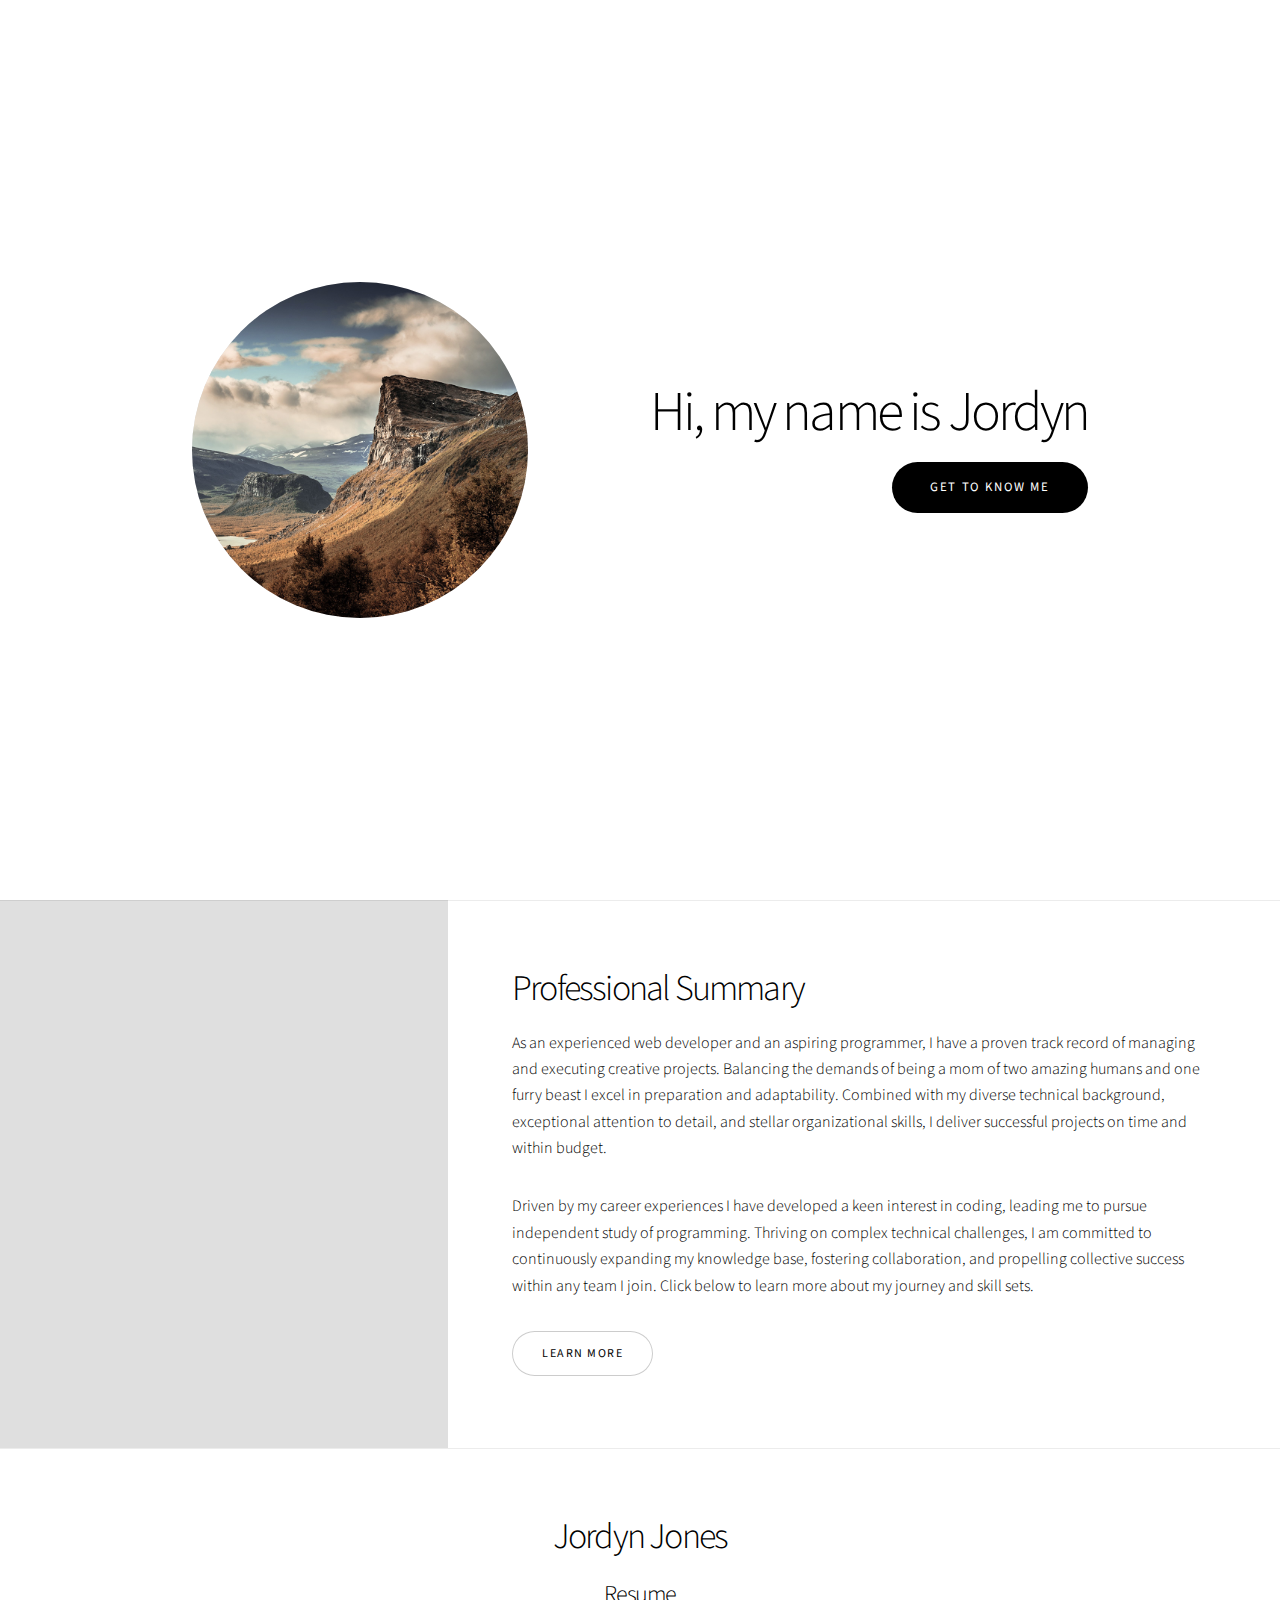
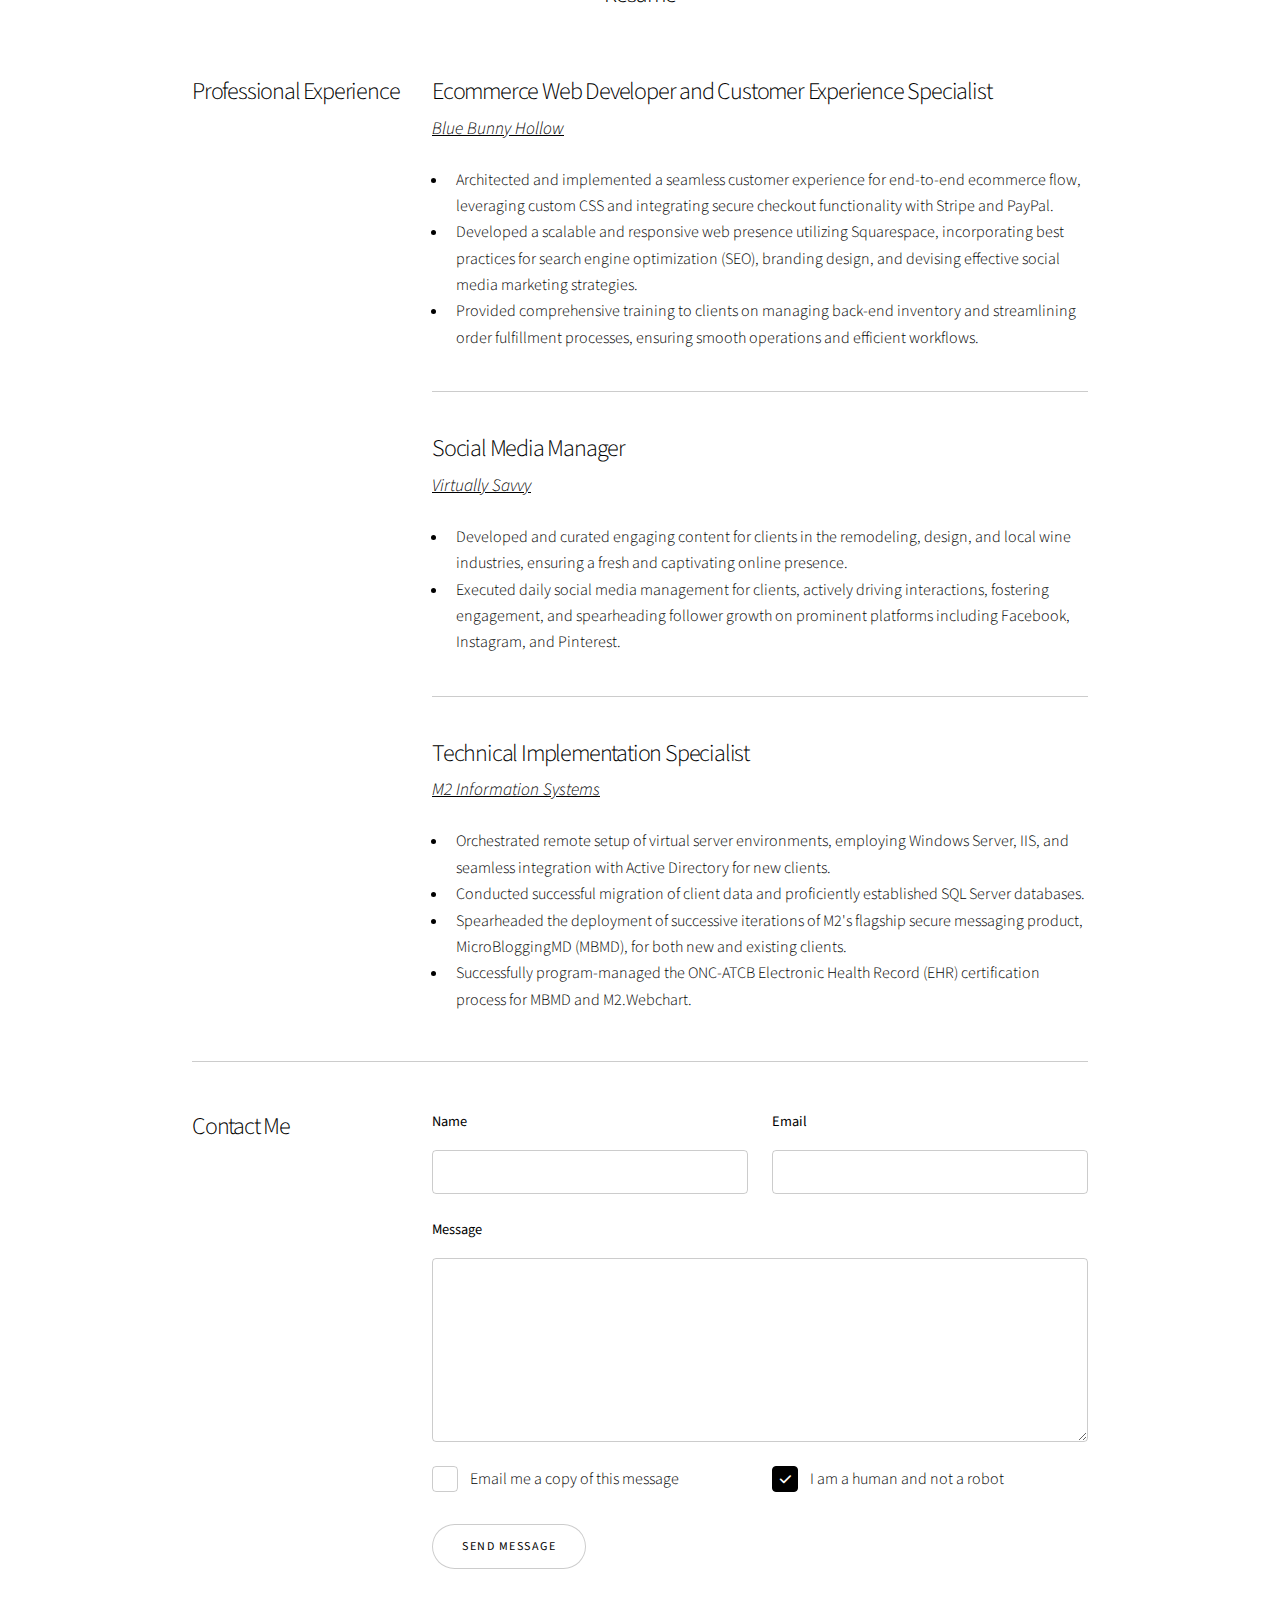
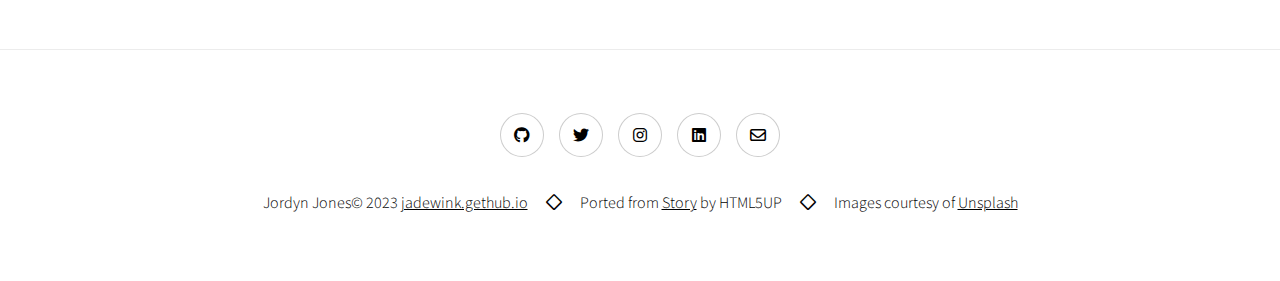
==== commit f40feed7: "copied public folder data to docs folder" ====
--- a/docs/index.html
+++ b/docs/index.html
@@ -4,7 +4,7 @@
 	
 	<head>
 	<meta name="generator" content="Hugo 0.115.1">
-	<title>Hugo Story</title>
+	<title>Jordyn Jones</title>
 	<meta charset="utf-8" />
 	<meta name="viewport" content="width=device-width, initial-scale=1, user-scalable=no" />
 	<meta name="description" content="">
@@ -41,9 +41,9 @@
 		<div id="wrapper" class="divided">
 
 	
-<section class="banner style3 orient-left content-align-left image-position-right fullscreen onload-image-fade-in onload-content-fade-right">
+<section class="banner style3 orient-right content-align-right image-position-right fullscreen onload-image-fade-in onload-content-fade-right">
     <div class="content">
-        <h1>Jordyn Jones</h1>
+        <h1>Hi, my name is Jordyn</h1>
         
         
         <ul class="actions stacked">
@@ -55,13 +55,17 @@
     </div>
 </section>
 	
-<section class="spotlight style1 orient-right content-align-left image-position-center onscroll-image-fade-in" id="first">
+<section class="spotlight style1 orient-right content-align-left image-position-right onscroll-image-fade-in" id="first">
     <div class="content">
-        <h2>Spotlight</h2>
-        <p>This is a <strong>Spotlight</strong> element, and it's generally used &ndash; as its name implies &ndash; to spotlight a particular feature, subject, or pretty much whatever. You can customize its <span class="demo-controls">appearance with a number of modifiers</span>, as well as assign it an optional <code>onload</code> or <code>onscroll</code> transition modifier (<a href="#reference-spotlight">details</a>).
+        <h2>Professional Summary</h2>
+        <p>As an experienced web developer and an aspiring programmer, I have a proven track record of managing and executing creative projects. Balancing the demands of being a mom of two amazing humans and one furry beast I excel in preparation and adaptability. Combined with my diverse technical background, exceptional attention to detail, and stellar organizational skills, I deliver successful projects on time and within budget.
+</p>
+        <p></p>Driven by my career experiences I have developed a keen interest in coding, leading me to pursue independent study of programming. Thriving on complex technical challenges, I am committed to continuously expanding my knowledge base, fostering collaboration, and propelling collective success within any team I join.
+
+Click below to learn more about my journey and skill sets.
 </p>
         <ul class="actions stacked">
-            <li><a href="#" class="button">Learn More</a></li>
+            <li><a href="#resume" class="button">Learn More</a></li>
         </ul>
     </div>
     <div class="image">
@@ -72,469 +76,98 @@
 					
                 <section class="wrapper style1 align-center">
                     <div class="inner">
-                        <h2>Resume</h2>
-                        <p>Good things are coming soon!</p>
+                        <h2 id="resume">Jordyn Jones</h2>
+                        <h3>Resume</h3>
+                        
                         <div class="index align-left">
+
+                            
+                                
 
                             
                                 <section>
                                     <header>
-                                        <h3>Text</h3>
+                                        <h3>Professional Experience</h3>
                                     </header>
                                     <div class="content">
 
-                                        <p>This is <b>bold</b> and this is <strong>strong</strong>. This is <i>italic</i> and this is <em>emphasized</em>.
-                                        This is <sup>superscript</sup> text and this is <sub>subscript</sub> text.
-                                        This is <u>underlined</u> and this is code: <code>for (;;) { ... }</code>.
-                                        Finally, this is a <a href="#">link</a>.</p>
-
+                                        <header>
+                                            <h3>Ecommerce Web Developer and Customer Experience Specialist</h3>
+                                            <p><a href="http://www.bluebunnyhollow.com" target="new">Blue Bunny Hollow</a></p>
+                                        </header>
+                                        <ul>
+                                            <li>Architected and implemented a seamless customer experience for end-to-end ecommerce flow, leveraging custom CSS and integrating secure checkout functionality with Stripe and PayPal.</li>
+                                            <li>Developed a scalable and responsive web presence utilizing Squarespace, incorporating best practices for search engine optimization (SEO), branding design, and devising effective social media marketing strategies.</li>
+                                            <li>Provided comprehensive training to clients on managing back-end inventory and streamlining order fulfillment processes, ensuring smooth operations and efficient workflows.</li>
+                                        </ul>
+
+                                        <hr />
+
+                                        <header>
+                                            <h3>Social Media  Manager</h3>
+                                            <p><a href="http://www.virtuallysavvy.com" target="new">Virtually Savvy</a></p>
+                                        </header>
+                                        <ul>
+                                            <li>Developed and curated engaging content for clients in the remodeling, design, and local wine industries, ensuring a fresh and captivating online presence.</li>
+                                            <li>Executed daily social media management for clients, actively driving interactions, fostering engagement, and spearheading follower growth on prominent platforms including Facebook, Instagram, and Pinterest.</li>
+                                        </ul>
+
+                                        <hr />
+
+                                        <header>
+                                            <h3>Technical Implementation Specialist</h3>
+                                            <p><a href="https://m2is.com" target="new">M2 Information Systems</a></p>
+                                        </header>
+                                        <ul>
+                                            <li>Orchestrated remote setup of virtual server environments, employing Windows Server, IIS, and seamless integration with Active Directory for new clients.</li>
+                                            <li>Conducted successful migration of client data and proficiently established SQL Server databases.</li>
+                                            <li>Spearheaded the deployment of successive iterations of M2's flagship secure messaging product, MicroBloggingMD (MBMD), for both new and existing clients.</li>
+                                            <li>Successfully program-managed the ONC-ATCB Electronic Health Record (EHR) certification process for MBMD and M2.Webchart.</li>
+                                        </ul>
                                     </div>
                                 </section>
 
                             
-                                <section>
-                                    <header>
-                                        <h3>Headings</h3>
-                                    </header>
-                                    <div class="content">
-
-                                        <h1>Heading Level 1</h1>
-                                        <h2>Heading Level 2</h2>
-                                        <h3>Heading Level 3</h3>
-                                        <h4>Heading Level 4</h4>
-                                        <h5>Heading Level 5</h5>
-                                        <h6>Heading Level 6</h6>
-
-                                        <hr />
-
-                                        <header>
-                                            <h1>Heading with a Subtitle</h1>
-                                            <p>Lorem ipsum dolor sit amet nullam id egestas urna aliquam</p>
-                                        </header>
-                                        <p>Nunc lacinia ante nunc ac lobortis. Interdum adipiscing gravida odio porttitor sem non mi integer non faucibus ornare mi ut ante amet placerat aliquet. Volutpat eu sed ante lacinia sapien lorem accumsan varius montes viverra nibh in adipiscing blandit tempus accumsan.</p>
-
-                                        <hr />
-
-                                        <header>
-                                            <h2>Heading with a Subtitle</h2>
-                                            <p>Lorem ipsum dolor sit amet nullam id egestas urna aliquam</p>
-                                        </header>
-                                        <p>Nunc lacinia ante nunc ac lobortis. Interdum adipiscing gravida odio porttitor sem non mi integer non faucibus ornare mi ut ante amet placerat aliquet. Volutpat eu sed ante lacinia sapien lorem accumsan varius montes viverra nibh in adipiscing blandit tempus accumsan.</p>
-
-                                        <hr />
-
-                                        <header>
-                                            <h3>Heading with a Subtitle</h3>
-                                            <p>Lorem ipsum dolor sit amet nullam id egestas urna aliquam</p>
-                                        </header>
-                                        <p>Nunc lacinia ante nunc ac lobortis. Interdum adipiscing gravida odio porttitor sem non mi integer non faucibus ornare mi ut ante amet placerat aliquet. Volutpat eu sed ante lacinia sapien lorem accumsan varius montes viverra nibh in adipiscing blandit tempus accumsan.</p>
-
-                                    </div>
-                                </section>
-
-                            
-                                <section>
-                                    <header>
-                                        <h3>Unordered List</h3>
-                                    </header>
-                                    <div class="content">
-
-                                        <h4>Default</h4>
-                                        <ul>
-                                            <li>Lorem ipsum dolor sit amet</li>
-                                            <li>Interdum adipiscing gravida odio</li>
-                                            <li>Porttitor sem non integer</li>
-                                            <li>Non faucibus ornare mi ut ante</li>
-                                            <li>Sagittis adipiscing eleifend</li>
-                                            <li>Felis amet dolore viverra</li>
-                                        </ul>
-
-                                        <h4>Alternate</h4>
-                                        <ul class="alt">
-                                            <li>Lorem ipsum dolor sit amet</li>
-                                            <li>Interdum adipiscing gravida odio</li>
-                                            <li>Porttitor sem non integer</li>
-                                            <li>Non faucibus ornare mi ut ante</li>
-                                            <li>Sagittis adipiscing eleifend</li>
-                                            <li>Felis amet dolore viverra</li>
-                                        </ul>
-
-                                    </div>
-                                </section>
-
-                            
-                                <section>
-                                    <header>
-                                        <h3>Ordered List</h3>
-                                    </header>
-                                    <div class="content">
-
-                                        <ol>
-                                            <li>Lorem ipsum dolor sit amet</li>
-                                            <li>Interdum adipiscing gravida odio</li>
-                                            <li>Porttitor sem non integer</li>
-                                            <li>Non faucibus ornare mi ut ante</li>
-                                            <li>Sagittis adipiscing eleifend</li>
-                                            <li>Felis amet dolore viverra</li>
-                                        </ol>
-
-                                    </div>
-                                </section>
-
-                            
-                                <section>
-                                    <header>
-                                        <h3>Definition List</h3>
-                                    </header>
-                                    <div class="content">
-
-                                        <dl>
-                                            <dt>Interdum adipiscing odio</dt>
-                                            <dd>
-                                                <p>Lorem ipsum dolor vestibulum ante ipsum primis in faucibus vestibulum. Blandit adipiscing eu felis iaculis volutpat ac adipiscing accumsan eu faucibus. Integer ac pellentesque praesent fringilla quis tincidunt felis sagittis eget tempus euismod. Ante ipsum primis vestibulum.</p>
-                                            </dd>
-                                            <dt>Non faucibus ornare mi ut ante</dt>
-                                            <dd>
-                                                <p>Lorem ipsum dolor vestibulum ante ipsum primis in faucibus vestibulum. Blandit adipiscing eu felis iaculis volutpat ac adipiscing accumsan eu faucibus. Integer ac pellentesque praesent fringilla quis tincidunt felis sagittis eget tempus euismod. Ante ipsum primis vestibulum.</p>
-                                            </dd>
-                                            <dt>Felis amet dolore viverra</dt>
-                                            <dd>
-                                                <p>Lorem ipsum dolor vestibulum ante ipsum primis in faucibus vestibulum. Blandit adipiscing eu felis iaculis volutpat ac adipiscing accumsan eu faucibus. Integer ac pellentesque praesent fringilla quis tincidunt felis sagittis eget tempus euismod. Ante ipsum primis vestibulum.</p>
-                                            </dd>
-                                        </dl>
-
-                                    </div>
-                                </section>
-
-                            
-                                <section>
-                                    <header>
-                                        <h3>Blockquote</h3>
-                                    </header>
-                                    <div class="content">
-
-                                        <blockquote>Lorem ipsum dolor vestibulum ante ipsum primis in faucibus vestibulum. Blandit adipiscing eu felis iaculis volutpat ac adipiscing accumsan eu faucibus. Integer ac pellentesque praesent fringilla quis tincidunt felis sagittis eget tempus euismod. Ante ipsum primis vestibulum.</blockquote>
-
-                                    </div>
-                                </section>
-
-                            
-                                <section>
-                                    <header>
-                                        <h3>Code</h3>
-                                    </header>
-                                    <div class="content">
-
-                                        <pre><code>i = 0;
-
-while (!deck.isInOrder()) {
-print 'Iteration ' + i;
-deck.shuffle();
-i++;
-}
-
-print 'It took ' + i + ' iterations to sort the deck.';
-</code></pre>
-
-                                    </div>
-                                </section>
-
-                            
-                                <section>
-                                    <header>
-                                        <h3>Icons</h3>
-                                    </header>
-                                    <div class="content">
-
-                                        <h4>Style #1</h4>
-                                        <ul class="icons">
-                                            <li><a href="#" class="icon brands style1 fa-twitter"><span class="label">Twitter</span></a></li>
-                                            <li><a href="#" class="icon brands style1 fa-facebook-f"><span class="label">Facebook</span></a></li>
-                                            <li><a href="#" class="icon brands style1 fa-instagram"><span class="label">Instagram</span></a></li>
-                                            <li><a href="#" class="icon brands style1 fa-github"><span class="label">Github</span></a></li>
-                                            <li><a href="#" class="icon brands style1 fa-dribbble"><span class="label">Dribbble</span></a></li>
-                                        </ul>
-
-                                        <h4>Style #2</h4>
-                                        <ul class="icons">
-                                            <li><a href="#" class="icon brands style2 fa-twitter"><span class="label">Twitter</span></a></li>
-                                            <li><a href="#" class="icon brands style2 fa-facebook-f"><span class="label">Facebook</span></a></li>
-                                            <li><a href="#" class="icon brands style2 fa-instagram"><span class="label">Instagram</span></a></li>
-                                            <li><a href="#" class="icon brands style2 fa-github"><span class="label">Github</span></a></li>
-                                            <li><a href="#" class="icon brands style2 fa-dribbble"><span class="label">Dribbble</span></a></li>
-                                        </ul>
-
-                                    </div>
-                                </section>
-
-                            
-                                <section>
-                                    <header>
-                                        <h3>Buttons</h3>
-                                    </header>
-                                    <div class="content">
-
+                            
+
+                        
+                            <section>
+                                <header>
+                                    <h3>Contact Me</h3>
+                                </header>
+                                <div class="content">
+
+                                    <form method="post" action="#">
+                                        <div class="fields">
+                                            <div class="field half">
+                                                <label for="name">Name</label>
+                                                <input type="text" name="name" id="name" value="" />
+                                            </div>
+                                            <div class="field half">
+                                                <label for="email">Email</label>
+                                                <input type="email" name="email" id="email" value="" />
+                                            </div>
+                                            
+                                            <div class="field">
+                                                <label for="message">Message</label>
+                                                <textarea name="message" id="message" rows="6"></textarea>
+                                            </div>
+                                            <div class="field half">
+                                                <input type="checkbox" id="copy" name="copy" />
+                                                <label for="copy">Email me a copy of this message</label>
+                                            </div>
+                                            <div class="field half">
+                                                <input type="checkbox" id="human" name="human" checked />
+                                                <label for="human">I am a human and not a robot</label>
+                                            </div>
+                                        </div>
                                         <ul class="actions">
-                                            <li><a href="#" class="button primary">Primary</a></li>
-                                            <li><a href="#" class="button">Default</a></li>
-                                        </ul>
-                                        <ul class="actions">
-                                            <li><a href="#" class="button primary large">Large</a></li>
-                                            <li><a href="#" class="button">Default</a></li>
-                                            <li><a href="#" class="button small">Small</a></li>
-                                        </ul>
-                                        <ul class="actions fit">
-                                            <li><a href="#" class="button primary fit">Fit</a></li>
-                                            <li><a href="#" class="button fit">Fit</a></li>
-                                            <li><a href="#" class="button primary fit">Fit</a></li>
-                                            <li><a href="#" class="button fit">Fit</a></li>
-                                        </ul>
-                                        <ul class="actions fit small">
-                                            <li><a href="#" class="button primary fit small">Fit + Small</a></li>
-                                            <li><a href="#" class="button fit small">Fit + Small</a></li>
-                                            <li><a href="#" class="button primary fit small">Fit + Small</a></li>
-                                            <li><a href="#" class="button fit small">Fit + Small</a></li>
-                                        </ul>
-                                        <ul class="actions">
-                                            <li><a href="#" class="button primary icon solid fa-search">Icon</a></li>
-                                            <li><a href="#" class="button icon solid fa-download">Icon</a></li>
-                                        </ul>
-                                        <ul class="actions">
-                                            <li><span class="button primary disabled">Primary</span></li>
-                                            <li><span class="button disabled">Default</span></li>
-                                        </ul>
-
-                                    </div>
-                                </section>
-
-                            
-                                <section>
-                                    <header>
-                                        <h3>Actions</h3>
-                                    </header>
-                                    <div class="content">
-
-                                        <h4>Default</h4>
-                                        <ul class="actions">
-                                            <li><a href="#" class="button primary">Default</a></li>
-                                            <li><a href="#" class="button">Default</a></li>
-                                        </ul>
-
-                                        <h4>Small</h4>
-                                        <ul class="actions small">
-                                            <li><a href="#" class="button primary small">Small</a></li>
-                                            <li><a href="#" class="button small">Small</a></li>
-                                        </ul>
-
-                                        <h4>Stacked</h4>
-                                        <ul class="actions stacked">
-                                            <li><a href="#" class="button primary">Default</a></li>
-                                            <li><a href="#" class="button">Default</a></li>
-                                        </ul>
-
-                                        <h4>Stacked + Fit</h4>
-                                        <ul class="actions stacked">
-                                            <li><a href="#" class="button primary fit">Default</a></li>
-                                            <li><a href="#" class="button fit">Default</a></li>
-                                        </ul>
-
-                                    </div>
-                                </section>
-
-                            
-                                <section>
-                                    <header>
-                                        <h3>Form</h3>
-                                    </header>
-                                    <div class="content">
-
-                                        <form method="post" action="#">
-                                            <div class="fields">
-                                                <div class="field half">
-                                                    <label for="name">Name</label>
-                                                    <input type="text" name="name" id="name" value="" />
-                                                </div>
-                                                <div class="field half">
-                                                    <label for="email">Email</label>
-                                                    <input type="email" name="email" id="email" value="" />
-                                                </div>
-                                                <div class="field">
-                                                    <label for="department">Department</label>
-                                                    <select name="department" id="department">
-                                                        <option value="">- Category -</option>
-                                                        <option value="1">Manufacturing</option>
-                                                        <option value="2">Shipping</option>
-                                                        <option value="3">Administration</option>
-                                                        <option value="4">Human Resources</option>
-                                                    </select>
-                                                </div>
-                                                <div class="field third">
-                                                    <input type="radio" id="priority-low" name="priority" checked />
-                                                    <label for="priority-low">Low Priority</label>
-                                                </div>
-                                                <div class="field third">
-                                                    <input type="radio" id="priority-normal" name="priority" />
-                                                    <label for="priority-normal">Normal Priority</label>
-                                                </div>
-                                                <div class="field third">
-                                                    <input type="radio" id="priority-high" name="priority" />
-                                                    <label for="priority-high">High Priority</label>
-                                                </div>
-                                                <div class="field">
-                                                    <label for="message">Message</label>
-                                                    <textarea name="message" id="message" rows="6"></textarea>
-                                                </div>
-                                                <div class="field half">
-                                                    <input type="checkbox" id="copy" name="copy" />
-                                                    <label for="copy">Email me a copy of this message</label>
-                                                </div>
-                                                <div class="field half">
-                                                    <input type="checkbox" id="human" name="human" checked />
-                                                    <label for="human">I am a human and not a robot</label>
-                                                </div>
-                                            </div>
-                                            <ul class="actions">
-                                                <li><input type="submit" name="submit" id="submit" value="Send Message" /></li>
-                                            </ul>
-                                        </form>
-
-                                    </div>
-                                </section>
-
-                            
-                                <section>
-                                    <header>
-                                        <h3>Table</h3>
-                                    </header>
-                                    <div class="content">
-
-                                        <h4>Default</h4>
-                                        <div class="table-wrapper">
-                                            <table>
-                                                <thead>
-                                                    <tr>
-                                                        <th>Name</th>
-                                                        <th>Description</th>
-                                                        <th>Price</th>
-                                                    </tr>
-                                                </thead>
-                                                <tbody>
-                                                    <tr>
-                                                        <td>Item 1</td>
-                                                        <td>Ante turpis integer aliquet porttitor.</td>
-                                                        <td>29.99</td>
-                                                    </tr>
-                                                    <tr>
-                                                        <td>Item 2</td>
-                                                        <td>Vis ac commodo adipiscing arcu aliquet.</td>
-                                                        <td>19.99</td>
-                                                    </tr>
-                                                    <tr>
-                                                        <td>Item 3</td>
-                                                        <td> Morbi faucibus arcu accumsan lorem.</td>
-                                                        <td>29.99</td>
-                                                    </tr>
-                                                    <tr>
-                                                        <td>Item 4</td>
-                                                        <td>Vitae integer tempus condimentum.</td>
-                                                        <td>19.99</td>
-                                                    </tr>
-                                                    <tr>
-                                                        <td>Item 5</td>
-                                                        <td>Ante turpis integer aliquet porttitor.</td>
-                                                        <td>29.99</td>
-                                                    </tr>
-                                                </tbody>
-                                                <tfoot>
-                                                    <tr>
-                                                        <td colspan="2"></td>
-                                                        <td>100.00</td>
-                                                    </tr>
-                                                </tfoot>
-                                            </table>
-                                        </div>
-
-                                        <h4>Alternate</h4>
-                                        <div class="table-wrapper">
-                                            <table class="alt">
-                                                <thead>
-                                                    <tr>
-                                                        <th>Name</th>
-                                                        <th>Description</th>
-                                                        <th>Price</th>
-                                                    </tr>
-                                                </thead>
-                                                <tbody>
-                                                    <tr>
-                                                        <td>Item 1</td>
-                                                        <td>Ante turpis integer aliquet porttitor.</td>
-                                                        <td>29.99</td>
-                                                    </tr>
-                                                    <tr>
-                                                        <td>Item 2</td>
-                                                        <td>Vis ac commodo adipiscing arcu aliquet.</td>
-                                                        <td>19.99</td>
-                                                    </tr>
-                                                    <tr>
-                                                        <td>Item 3</td>
-                                                        <td> Morbi faucibus arcu accumsan lorem.</td>
-                                                        <td>29.99</td>
-                                                    </tr>
-                                                    <tr>
-                                                        <td>Item 4</td>
-                                                        <td>Vitae integer tempus condimentum.</td>
-                                                        <td>19.99</td>
-                                                    </tr>
-                                                    <tr>
-                                                        <td>Item 5</td>
-                                                        <td>Ante turpis integer aliquet porttitor.</td>
-                                                        <td>29.99</td>
-                                                    </tr>
-                                                </tbody>
-                                                <tfoot>
-                                                    <tr>
-                                                        <td colspan="2"></td>
-                                                        <td>100.00</td>
-                                                    </tr>
-                                                </tfoot>
-                                            </table>
-                                        </div>
-
-                                    </div>
-                                </section>
-
-                            
-                                <section>
-                                    <header>
-                                        <h3>Images</h3>
-                                    </header>
-                                    <div class="content">
-
-                                        <h4>Fit</h4>
-                                        <span class="image fit"><img src="images/banner.jpg" alt="" /></span>
-
-                                        <h4>Left</h4>
-                                        <p><span class="image left"><img src="images/pic01.jpg" alt="" /></span>Lorem ipsum dolor sit accumsan interdum nisi, quis tincidunt felis sagittis eget. tempus euismod. Vestibulum ante ipsum primis in faucibus vestibulum. Blandit adipiscing eu felis iaculis volutpat ac adipiscing accumsan eu faucibus. Integer ac pellentesque praesent tincidunt felis sagittis eget. tempus euismod. Vestibulum ante ipsum primis sagittis eget. tempus euismod. Vestibulum ante ipsum primis in faucibus vestibulum. Blandit adipiscing eu felis iaculis volutpat ac adipiscing accumsan eu faucibus. Integer ac pellentesque praesent tincidunt felis sagittis eget. tempus euismod. Vestibulum ante ipsum primis in faucibus vestibulum. Blandit adipiscing eu felis iaculis volutpat ac adipiscing accumsan eu faucibus. Integer ac pellentesque praesent. Vestibulum ante ipsum primis in faucibus magna blandit adipiscing eu felis iaculis volutpat lorem ipsum dolor sit amet dolor consequat.</p>
-
-                                        <h4>Right</h4>
-                                        <p><span class="image right"><img src="images/pic02.jpg" alt="" /></span>Lorem ipsum dolor sit accumsan interdum nisi, quis tincidunt felis sagittis eget. tempus euismod. Vestibulum ante ipsum primis in faucibus vestibulum. Blandit adipiscing eu felis iaculis volutpat ac adipiscing accumsan eu faucibus. Integer ac pellentesque praesent tincidunt felis sagittis eget. tempus euismod. Vestibulum ante ipsum primis sagittis eget. tempus euismod. Vestibulum ante ipsum primis in faucibus vestibulum. Blandit adipiscing eu felis iaculis volutpat ac adipiscing accumsan eu faucibus. Integer ac pellentesque praesent tincidunt felis sagittis eget. tempus euismod. Vestibulum ante ipsum primis in faucibus vestibulum. Blandit adipiscing eu felis iaculis volutpat ac adipiscing accumsan eu faucibus. Integer ac pellentesque praesent. Vestibulum ante ipsum primis in faucibus magna blandit adipiscing eu felis iaculis volutpat lorem ipsum dolor sit amet dolor consequat.</p>
-
-                                    </div>
-                                </section>
-
-                            
-                                <section>
-                                    <header>
-                                        <h3>Box</h3>
-                                    </header>
-                                    <div class="content">
-
-                                        <div class="box">
-                                            <p>Felis sagittis eget tempus primis in faucibus vestibulum. Blandit adipiscing eu felis iaculis volutpat ac adipiscing accumsan eu faucibus. Integer ac pellentesque praesent tincidunt felis sagittis eget. tempus euismod. Magna sed etiam ante ipsum primis in faucibus vestibulum. Blandit adipiscing eu ipsum primis in faucibus vestibulum. Blandit adipiscing eu felis iaculis volutpat ac adipiscing accumsan eu faucibus lorem ipsum dolor sit amet nullam.</p>
-                                        </div>
-
-                                    </div>
-                                </section>
+                                            <li><input type="submit" name="submit" id="submit" value="Send Message" /></li>
+                                        </ul>
+                                    </form>
+
+                                </div>
+                            </section>
 
                         </div>
 
@@ -542,2027 +175,21 @@
                     </div>
                 </section>
 
-					
-                <section class="wrapper style1 align-center" id="reference">
-                    <div class="inner">
-                        <h2>Elements Reference</h2>
-                        <p>Oh, and this: a handy reference to all the modifiers supported by various elements.</p>
-                        <div class="index align-left">
-
-                            
-                                <section id="reference-banner">
-                                    <header>
-                                        <h3>Banner</h3>
-                                    </header>
-                                    <div class="content">
-
-                                        <h4>HTML</h4>
-                                        <pre><code>&lt;section class="banner style<em>(N)</em> <em>(optional modifiers)</em>"&gt;
-                                        &lt;div class="content"&gt;
-                                        <em>(content)</em>
-                                        &lt;/div&gt;
-                                        &lt;div class="image"&gt;
-                                        &lt;img src="<em>(image URL)</em>" alt="Alternate text" /&gt;
-                                        &lt;/div&gt;
-                                        &lt;/section&gt;</code></pre>
-
-                                        <hr />
-
-                                        
-                                            <section>
-                                                <h4><code>banner style1</code></h4>
-                                                <p>A 50/50 vertical split between content and an image. Supports these modifiers:</p>
-
-                                                <div class="table-wrapper">
-                                                    <table class="alt uniform fixed">
-                                                        <tbody>
-                                                            <tr>
-                                                                <td><code>fullscreen</code></td>
-                                                                <td>Fills the height of the screen.</td>
-                                                            </tr>
-                                                            <tr class="alt">
-                                                                <td colspan="2"></td>
-                                                            </tr>
-                                                            <tr>
-                                                                <td><code>orient-left</code></td>
-                                                                <td>Shows content on the left, image on the right.</td>
-                                                            </tr>
-                                                            <tr>
-                                                                <td><code>orient-right</code></td>
-                                                                <td>Shows content on the right, image on the left.</td>
-                                                            </tr>
-                                                            <tr class="alt">
-                                                                <td colspan="2"></td>
-                                                            </tr>
-                                                            <tr>
-                                                                <td><code>content-align-left</code></td>
-                                                                <td>Left-aligns content.</td>
-                                                            </tr>
-                                                            <tr>
-                                                                <td><code>content-align-center</code></td>
-                                                                <td>Center-aligns content.</td>
-                                                            </tr>
-                                                            <tr>
-                                                                <td><code>content-align-right</code></td>
-                                                                <td>Right-aligns content.</td>
-                                                            </tr>
-                                                            <tr class="alt">
-                                                                <td colspan="2"></td>
-                                                            </tr>
-                                                            <tr>
-                                                                <td><code>image-position-left</code></td>
-                                                                <td>Left-positions image.</td>
-                                                            </tr>
-                                                            <tr>
-                                                                <td><code>image-position-center</code></td>
-                                                                <td>Center-positions image.</td>
-                                                            </tr>
-                                                            <tr>
-                                                                <td><code>image-position-right</code></td>
-                                                                <td>Right-positions image.</td>
-                                                            </tr>
-                                                            <tr class="alt">
-                                                                <td colspan="2"></td>
-                                                            </tr>
-                                                            <tr>
-                                                                <td><code>onload-content-fade-up</code></td>
-                                                                <td>Fades content up on page load.</td>
-                                                            </tr>
-                                                            <tr>
-                                                                <td><code>onload-content-fade-down</code></td>
-                                                                <td>Fades content down on page load.</td>
-                                                            </tr>
-                                                            <tr>
-                                                                <td><code>onload-content-fade-left</code></td>
-                                                                <td>Fades content left on page load.</td>
-                                                            </tr>
-                                                            <tr>
-                                                                <td><code>onload-content-fade-right</code></td>
-                                                                <td>Fades content right on page load.</td>
-                                                            </tr>
-                                                            <tr>
-                                                                <td><code>onload-content-fade-in</code></td>
-                                                                <td>Fades in content on page load.</td>
-                                                            </tr>
-                                                            <tr>
-                                                                <td><code>onload-image-fade-in</code></td>
-                                                                <td>Fades in image on page load.</td>
-                                                            </tr>
-                                                            <tr class="alt">
-                                                                <td colspan="2"></td>
-                                                            </tr>
-                                                            <tr>
-                                                                <td><code>onscroll-content-fade-up</code></td>
-                                                                <td>Fades content up on page scroll.</td>
-                                                            </tr>
-                                                            <tr>
-                                                                <td><code>onscroll-content-fade-down</code></td>
-                                                                <td>Fades content down on page scroll.</td>
-                                                            </tr>
-                                                            <tr>
-                                                                <td><code>onscroll-content-fade-left</code></td>
-                                                                <td>Fades content left on page scroll.</td>
-                                                            </tr>
-                                                            <tr>
-                                                                <td><code>onscroll-content-fade-right</code></td>
-                                                                <td>Fades content right on page scroll.</td>
-                                                            </tr>
-                                                            <tr>
-                                                                <td><code>onscroll-content-fade-in</code></td>
-                                                                <td>Fades in content on page scroll.</td>
-                                                            </tr>
-                                                            <tr>
-                                                                <td><code>onscroll-image-fade-in</code></td>
-                                                                <td>Fades in image on page scroll.</td>
-                                                            </tr>
-                                                            <tr class="alt">
-                                                                <td colspan="2"></td>
-                                                            </tr>
-                                                            <tr>
-                                                                <td><code>invert</code></td>
-                                                                <td>Inverts the color scheme.</td>
-                                                            </tr>
-                                                            <tr>
-                                                                <td><code>color1</code></td>
-                                                                <td>Uses background color #1.</td>
-                                                            </tr>
-                                                            <tr>
-                                                                <td><code>color2</code></td>
-                                                                <td>Uses background color #2.</td>
-                                                            </tr>
-                                                            <tr>
-                                                                <td><code>color3</code></td>
-                                                                <td>Uses background color #3.</td>
-                                                            </tr>
-                                                            <tr>
-                                                                <td><code>color4</code></td>
-                                                                <td>Uses background color #4.</td>
-                                                            </tr>
-                                                            <tr>
-                                                                <td><code>color5</code></td>
-                                                                <td>Uses background color #5.</td>
-                                                            </tr>
-                                                            <tr>
-                                                                <td><code>color6</code></td>
-                                                                <td>Uses background color #6.</td>
-                                                            </tr>
-                                                            <tr>
-                                                                <td><code>color7</code></td>
-                                                                <td>Uses background color #7.</td>
-                                                            </tr>
-                                                        </tbody>
-                                                    </table>
-                                                </div>
-                                            </section>
-
-                                        <hr />
-
-                                        
-                                            <section>
-                                                <h4><code>banner style2</code></h4>
-                                                <p>Boxed-in content set against an image background, and attached to either side of the screen or centered. Supports these modifiers:</p>
-
-                                                <div class="table-wrapper">
-                                                    <table class="alt uniform fixed">
-                                                        <tbody>
-                                                            <tr>
-                                                                <td><code>fullscreen</code></td>
-                                                                <td>Fills the height of the screen.</td>
-                                                            </tr>
-                                                            <tr class="alt">
-                                                                <td colspan="2"></td>
-                                                            </tr>
-                                                            <tr>
-                                                                <td><code>orient-left</code></td>
-                                                                <td>Attaches the content box to the left edge of the screen.</td>
-                                                            </tr>
-                                                            <tr>
-                                                                <td><code>orient-center</code></td>
-                                                                <td>Places the content box in the center of the screen.</td>
-                                                            </tr>
-                                                            <tr>
-                                                                <td><code>orient-right</code></td>
-                                                                <td>Attaches the content box to the right edge of the screen.</td>
-                                                            </tr>
-                                                            <tr class="alt">
-                                                                <td colspan="2"></td>
-                                                            </tr>
-                                                            <tr>
-                                                                <td><code>content-align-left</code></td>
-                                                                <td>Left-aligns content.</td>
-                                                            </tr>
-                                                            <tr>
-                                                                <td><code>content-align-center</code></td>
-                                                                <td>Center-aligns content.</td>
-                                                            </tr>
-                                                            <tr>
-                                                                <td><code>content-align-right</code></td>
-                                                                <td>Right-aligns content.</td>
-                                                            </tr>
-                                                            <tr class="alt">
-                                                                <td colspan="2"></td>
-                                                            </tr>
-                                                            <tr>
-                                                                <td><code>image-position-left</code></td>
-                                                                <td>Left-positions image.</td>
-                                                            </tr>
-                                                            <tr>
-                                                                <td><code>image-position-center</code></td>
-                                                                <td>Center-positions image.</td>
-                                                            </tr>
-                                                            <tr>
-                                                                <td><code>image-position-right</code></td>
-                                                                <td>Right-positions image.</td>
-                                                            </tr>
-                                                            <tr class="alt">
-                                                                <td colspan="2"></td>
-                                                            </tr>
-                                                            <tr>
-                                                                <td><code>onload-content-fade-up</code></td>
-                                                                <td>Fades content up on page load.</td>
-                                                            </tr>
-                                                            <tr>
-                                                                <td><code>onload-content-fade-down</code></td>
-                                                                <td>Fades content down on page load.</td>
-                                                            </tr>
-                                                            <tr>
-                                                                <td><code>onload-content-fade-left</code></td>
-                                                                <td>Fades content left on page load.</td>
-                                                            </tr>
-                                                            <tr>
-                                                                <td><code>onload-content-fade-right</code></td>
-                                                                <td>Fades content right on page load.</td>
-                                                            </tr>
-                                                            <tr>
-                                                                <td><code>onload-content-fade-in</code></td>
-                                                                <td>Fades in content on page load.</td>
-                                                            </tr>
-                                                            <tr>
-                                                                <td><code>onload-image-fade-in</code></td>
-                                                                <td>Fades in image on page load.</td>
-                                                            </tr>
-                                                            <tr class="alt">
-                                                                <td colspan="2"></td>
-                                                            </tr>
-                                                            <tr>
-                                                                <td><code>onscroll-content-fade-up</code></td>
-                                                                <td>Fades content up on page scroll.</td>
-                                                            </tr>
-                                                            <tr>
-                                                                <td><code>onscroll-content-fade-down</code></td>
-                                                                <td>Fades content down on page scroll.</td>
-                                                            </tr>
-                                                            <tr>
-                                                                <td><code>onscroll-content-fade-left</code></td>
-                                                                <td>Fades content left on page scroll.</td>
-                                                            </tr>
-                                                            <tr>
-                                                                <td><code>onscroll-content-fade-right</code></td>
-                                                                <td>Fades content right on page scroll.</td>
-                                                            </tr>
-                                                            <tr>
-                                                                <td><code>onscroll-content-fade-in</code></td>
-                                                                <td>Fades in content on page scroll.</td>
-                                                            </tr>
-                                                            <tr>
-                                                                <td><code>onscroll-image-fade-in</code></td>
-                                                                <td>Fades in image on page scroll.</td>
-                                                            </tr>
-                                                            <tr class="alt">
-                                                                <td colspan="2"></td>
-                                                            </tr>
-                                                            <tr>
-                                                                <td><code>invert</code></td>
-                                                                <td>Inverts the color scheme.</td>
-                                                            </tr>
-                                                            <tr>
-                                                                <td><code>color1</code></td>
-                                                                <td>Uses background color #1.</td>
-                                                            </tr>
-                                                            <tr>
-                                                                <td><code>color2</code></td>
-                                                                <td>Uses background color #2.</td>
-                                                            </tr>
-                                                            <tr>
-                                                                <td><code>color3</code></td>
-                                                                <td>Uses background color #3.</td>
-                                                            </tr>
-                                                            <tr>
-                                                                <td><code>color4</code></td>
-                                                                <td>Uses background color #4.</td>
-                                                            </tr>
-                                                            <tr>
-                                                                <td><code>color5</code></td>
-                                                                <td>Uses background color #5.</td>
-                                                            </tr>
-                                                            <tr>
-                                                                <td><code>color6</code></td>
-                                                                <td>Uses background color #6.</td>
-                                                            </tr>
-                                                            <tr>
-                                                                <td><code>color7</code></td>
-                                                                <td>Uses background color #7.</td>
-                                                            </tr>
-                                                        </tbody>
-                                                    </table>
-                                                </div>
-                                            </section>
-
-                                        <hr />
-
-                                        
-                                            <section>
-                                                <h4><code>banner style3</code></h4>
-                                                <p>An image within a circular frame placed to the side of content. Supports these modifiers:</p>
-
-                                                <div class="table-wrapper">
-                                                    <table class="alt uniform fixed">
-                                                        <tbody>
-                                                            <tr>
-                                                                <td><code>fullscreen</code></td>
-                                                                <td>Fills the height of the screen.</td>
-                                                            </tr>
-                                                            <tr class="alt">
-                                                                <td colspan="2"></td>
-                                                            </tr>
-                                                            <tr>
-                                                                <td><code>orient-left</code></td>
-                                                                <td>Places the content on the left, image on the right.</td>
-                                                            </tr>
-                                                            <tr>
-                                                                <td><code>orient-right</code></td>
-                                                                <td>Places the content on the right, image on the left.</td>
-                                                            </tr>
-                                                            <tr class="alt">
-                                                                <td colspan="2"></td>
-                                                            </tr>
-                                                            <tr>
-                                                                <td><code>content-align-left</code></td>
-                                                                <td>Left-aligns content.</td>
-                                                            </tr>
-                                                            <tr>
-                                                                <td><code>content-align-center</code></td>
-                                                                <td>Center-aligns content.</td>
-                                                            </tr>
-                                                            <tr>
-                                                                <td><code>content-align-right</code></td>
-                                                                <td>Right-aligns content.</td>
-                                                            </tr>
-                                                            <tr class="alt">
-                                                                <td colspan="2"></td>
-                                                            </tr>
-                                                            <tr>
-                                                                <td><code>image-position-left</code></td>
-                                                                <td>Left-positions image.</td>
-                                                            </tr>
-                                                            <tr>
-                                                                <td><code>image-position-center</code></td>
-                                                                <td>Center-positions image.</td>
-                                                            </tr>
-                                                            <tr>
-                                                                <td><code>image-position-right</code></td>
-                                                                <td>Right-positions image.</td>
-                                                            </tr>
-                                                            <tr class="alt">
-                                                                <td colspan="2"></td>
-                                                            </tr>
-                                                            <tr>
-                                                                <td><code>onload-content-fade-up</code></td>
-                                                                <td>Fades content up on page load.</td>
-                                                            </tr>
-                                                            <tr>
-                                                                <td><code>onload-content-fade-down</code></td>
-                                                                <td>Fades content down on page load.</td>
-                                                            </tr>
-                                                            <tr>
-                                                                <td><code>onload-content-fade-left</code></td>
-                                                                <td>Fades content left on page load.</td>
-                                                            </tr>
-                                                            <tr>
-                                                                <td><code>onload-content-fade-right</code></td>
-                                                                <td>Fades content right on page load.</td>
-                                                            </tr>
-                                                            <tr>
-                                                                <td><code>onload-content-fade-in</code></td>
-                                                                <td>Fades in content on page load.</td>
-                                                            </tr>
-                                                            <tr>
-                                                                <td><code>onload-image-fade-up</code></td>
-                                                                <td>Fades image up on page load.</td>
-                                                            </tr>
-                                                            <tr>
-                                                                <td><code>onload-image-fade-down</code></td>
-                                                                <td>Fades image down on page load.</td>
-                                                            </tr>
-                                                            <tr>
-                                                                <td><code>onload-image-fade-left</code></td>
-                                                                <td>Fades image left on page load.</td>
-                                                            </tr>
-                                                            <tr>
-                                                                <td><code>onload-image-fade-right</code></td>
-                                                                <td>Fades image right on page load.</td>
-                                                            </tr>
-                                                            <tr>
-                                                                <td><code>onload-image-fade-in</code></td>
-                                                                <td>Fades in image on page load.</td>
-                                                            </tr>
-                                                            <tr class="alt">
-                                                                <td colspan="2"></td>
-                                                            </tr>
-                                                            <tr>
-                                                                <td><code>onscroll-content-fade-up</code></td>
-                                                                <td>Fades content up on page scroll.</td>
-                                                            </tr>
-                                                            <tr>
-                                                                <td><code>onscroll-content-fade-down</code></td>
-                                                                <td>Fades content down on page scroll.</td>
-                                                            </tr>
-                                                            <tr>
-                                                                <td><code>onscroll-content-fade-left</code></td>
-                                                                <td>Fades content left on page scroll.</td>
-                                                            </tr>
-                                                            <tr>
-                                                                <td><code>onscroll-content-fade-right</code></td>
-                                                                <td>Fades content right on page scroll.</td>
-                                                            </tr>
-                                                            <tr>
-                                                                <td><code>onscroll-content-fade-in</code></td>
-                                                                <td>Fades in content on page scroll.</td>
-                                                            </tr>
-                                                            <tr>
-                                                                <td><code>onscroll-image-fade-up</code></td>
-                                                                <td>Fades image up on page scroll.</td>
-                                                            </tr>
-                                                            <tr>
-                                                                <td><code>onscroll-image-fade-down</code></td>
-                                                                <td>Fades image down on page scroll.</td>
-                                                            </tr>
-                                                            <tr>
-                                                                <td><code>onscroll-image-fade-left</code></td>
-                                                                <td>Fades image left on page scroll.</td>
-                                                            </tr>
-                                                            <tr>
-                                                                <td><code>onscroll-image-fade-right</code></td>
-                                                                <td>Fades image right on page scroll.</td>
-                                                            </tr>
-                                                            <tr>
-                                                                <td><code>onscroll-image-fade-in</code></td>
-                                                                <td>Fades in image on page scroll.</td>
-                                                            </tr>
-                                                            <tr class="alt">
-                                                                <td colspan="2"></td>
-                                                            </tr>
-                                                            <tr>
-                                                                <td><code>invert</code></td>
-                                                                <td>Inverts the color scheme.</td>
-                                                            </tr>
-                                                            <tr>
-                                                                <td><code>color1</code></td>
-                                                                <td>Uses background color #1.</td>
-                                                            </tr>
-                                                            <tr>
-                                                                <td><code>color2</code></td>
-                                                                <td>Uses background color #2.</td>
-                                                            </tr>
-                                                            <tr>
-                                                                <td><code>color3</code></td>
-                                                                <td>Uses background color #3.</td>
-                                                            </tr>
-                                                            <tr>
-                                                                <td><code>color4</code></td>
-                                                                <td>Uses background color #4.</td>
-                                                            </tr>
-                                                            <tr>
-                                                                <td><code>color5</code></td>
-                                                                <td>Uses background color #5.</td>
-                                                            </tr>
-                                                            <tr>
-                                                                <td><code>color6</code></td>
-                                                                <td>Uses background color #6.</td>
-                                                            </tr>
-                                                            <tr>
-                                                                <td><code>color7</code></td>
-                                                                <td>Uses background color #7.</td>
-                                                            </tr>
-                                                        </tbody>
-                                                    </table>
-                                                </div>
-                                            </section>
-
-                                        <hr />
-
-                                        
-                                            <section>
-                                                <h4><code>banner style4</code></h4>
-                                                <p>An image within a phone-shaped frame placed to the side of content. Supports these modifiers:</p>
-
-                                                <div class="table-wrapper">
-                                                    <table class="alt uniform fixed">
-                                                        <tbody>
-                                                            <tr>
-                                                                <td><code>fullscreen</code></td>
-                                                                <td>Fills the height of the screen.</td>
-                                                            </tr>
-                                                            <tr class="alt">
-                                                                <td colspan="2"></td>
-                                                            </tr>
-                                                            <tr>
-                                                                <td><code>iphone</code></td>
-                                                                <td>Uses iPhone styling for image frame.</td>
-                                                            </tr>
-                                                            <tr>
-                                                                <td><code>android</code></td>
-                                                                <td>Uses Android styling for image frame.</td>
-                                                            </tr>
-                                                            <tr class="alt">
-                                                                <td colspan="2"></td>
-                                                            </tr>
-                                                            <tr>
-                                                                <td><code>orient-left</code></td>
-                                                                <td>Places the content on the left, image on the right.</td>
-                                                            </tr>
-                                                            <tr>
-                                                                <td><code>orient-right</code></td>
-                                                                <td>Places the content on the right, image on the left.</td>
-                                                            </tr>
-                                                            <tr class="alt">
-                                                                <td colspan="2"></td>
-                                                            </tr>
-                                                            <tr>
-                                                                <td><code>content-align-left</code></td>
-                                                                <td>Left-aligns content.</td>
-                                                            </tr>
-                                                            <tr>
-                                                                <td><code>content-align-center</code></td>
-                                                                <td>Center-aligns content.</td>
-                                                            </tr>
-                                                            <tr>
-                                                                <td><code>content-align-right</code></td>
-                                                                <td>Right-aligns content.</td>
-                                                            </tr>
-                                                            <tr class="alt">
-                                                                <td colspan="2"></td>
-                                                            </tr>
-                                                            <tr>
-                                                                <td><code>image-position-left</code></td>
-                                                                <td>Left-positions image.</td>
-                                                            </tr>
-                                                            <tr>
-                                                                <td><code>image-position-center</code></td>
-                                                                <td>Center-positions image.</td>
-                                                            </tr>
-                                                            <tr>
-                                                                <td><code>image-position-right</code></td>
-                                                                <td>Right-positions image.</td>
-                                                            </tr>
-                                                            <tr class="alt">
-                                                                <td colspan="2"></td>
-                                                            </tr>
-                                                            <tr>
-                                                                <td><code>onload-content-fade-up</code></td>
-                                                                <td>Fades content up on page load.</td>
-                                                            </tr>
-                                                            <tr>
-                                                                <td><code>onload-content-fade-down</code></td>
-                                                                <td>Fades content down on page load.</td>
-                                                            </tr>
-                                                            <tr>
-                                                                <td><code>onload-content-fade-left</code></td>
-                                                                <td>Fades content left on page load.</td>
-                                                            </tr>
-                                                            <tr>
-                                                                <td><code>onload-content-fade-right</code></td>
-                                                                <td>Fades content right on page load.</td>
-                                                            </tr>
-                                                            <tr>
-                                                                <td><code>onload-content-fade-in</code></td>
-                                                                <td>Fades in content on page load.</td>
-                                                            </tr>
-                                                            <tr>
-                                                                <td><code>onload-image-fade-up</code></td>
-                                                                <td>Fades image up on page load.</td>
-                                                            </tr>
-                                                            <tr>
-                                                                <td><code>onload-image-fade-down</code></td>
-                                                                <td>Fades image down on page load.</td>
-                                                            </tr>
-                                                            <tr>
-                                                                <td><code>onload-image-fade-left</code></td>
-                                                                <td>Fades image left on page load.</td>
-                                                            </tr>
-                                                            <tr>
-                                                                <td><code>onload-image-fade-right</code></td>
-                                                                <td>Fades image right on page load.</td>
-                                                            </tr>
-                                                            <tr>
-                                                                <td><code>onload-image-fade-in</code></td>
-                                                                <td>Fades in image on page load.</td>
-                                                            </tr>
-                                                            <tr class="alt">
-                                                                <td colspan="2"></td>
-                                                            </tr>
-                                                            <tr>
-                                                                <td><code>onscroll-content-fade-up</code></td>
-                                                                <td>Fades content up on page scroll.</td>
-                                                            </tr>
-                                                            <tr>
-                                                                <td><code>onscroll-content-fade-down</code></td>
-                                                                <td>Fades content down on page scroll.</td>
-                                                            </tr>
-                                                            <tr>
-                                                                <td><code>onscroll-content-fade-left</code></td>
-                                                                <td>Fades content left on page scroll.</td>
-                                                            </tr>
-                                                            <tr>
-                                                                <td><code>onscroll-content-fade-right</code></td>
-                                                                <td>Fades content right on page scroll.</td>
-                                                            </tr>
-                                                            <tr>
-                                                                <td><code>onscroll-content-fade-in</code></td>
-                                                                <td>Fades in content on page scroll.</td>
-                                                            </tr>
-                                                            <tr>
-                                                                <td><code>onscroll-image-fade-up</code></td>
-                                                                <td>Fades image up on page scroll.</td>
-                                                            </tr>
-                                                            <tr>
-                                                                <td><code>onscroll-image-fade-down</code></td>
-                                                                <td>Fades image down on page scroll.</td>
-                                                            </tr>
-                                                            <tr>
-                                                                <td><code>onscroll-image-fade-left</code></td>
-                                                                <td>Fades image left on page scroll.</td>
-                                                            </tr>
-                                                            <tr>
-                                                                <td><code>onscroll-image-fade-right</code></td>
-                                                                <td>Fades image right on page scroll.</td>
-                                                            </tr>
-                                                            <tr>
-                                                                <td><code>onscroll-image-fade-in</code></td>
-                                                                <td>Fades in image on page scroll.</td>
-                                                            </tr>
-                                                            <tr class="alt">
-                                                                <td colspan="2"></td>
-                                                            </tr>
-                                                            <tr>
-                                                                <td><code>invert</code></td>
-                                                                <td>Inverts the color scheme.</td>
-                                                            </tr>
-                                                            <tr>
-                                                                <td><code>color1</code></td>
-                                                                <td>Uses background color #1.</td>
-                                                            </tr>
-                                                            <tr>
-                                                                <td><code>color2</code></td>
-                                                                <td>Uses background color #2.</td>
-                                                            </tr>
-                                                            <tr>
-                                                                <td><code>color3</code></td>
-                                                                <td>Uses background color #3.</td>
-                                                            </tr>
-                                                            <tr>
-                                                                <td><code>color4</code></td>
-                                                                <td>Uses background color #4.</td>
-                                                            </tr>
-                                                            <tr>
-                                                                <td><code>color5</code></td>
-                                                                <td>Uses background color #5.</td>
-                                                            </tr>
-                                                            <tr>
-                                                                <td><code>color6</code></td>
-                                                                <td>Uses background color #6.</td>
-                                                            </tr>
-                                                            <tr>
-                                                                <td><code>color7</code></td>
-                                                                <td>Uses background color #7.</td>
-                                                            </tr>
-                                                        </tbody>
-                                                    </table>
-                                                </div>
-                                            </section>
-
-                                        <hr />
-
-                                        
-                                            <section>
-                                                <h4><code>banner style5</code></h4>
-                                                <p>Content set directly against an image background. Supports these modifiers:</p>
-
-                                                <div class="table-wrapper">
-                                                    <table class="alt uniform fixed">
-                                                        <tbody>
-                                                            <tr>
-                                                                <td><code>fullscreen</code></td>
-                                                                <td>Fills the height of the screen.</td>
-                                                            </tr>
-                                                            <tr class="alt">
-                                                                <td colspan="2"></td>
-                                                            </tr>
-                                                            <tr>
-                                                                <td><code>content-align-left</code></td>
-                                                                <td>Left-aligns content.</td>
-                                                            </tr>
-                                                            <tr>
-                                                                <td><code>content-align-center</code></td>
-                                                                <td>Center-aligns content.</td>
-                                                            </tr>
-                                                            <tr>
-                                                                <td><code>content-align-right</code></td>
-                                                                <td>Right-aligns content.</td>
-                                                            </tr>
-                                                            <tr class="alt">
-                                                                <td colspan="2"></td>
-                                                            </tr>
-                                                            <tr>
-                                                                <td><code>image-position-left</code></td>
-                                                                <td>Left-positions image.</td>
-                                                            </tr>
-                                                            <tr>
-                                                                <td><code>image-position-center</code></td>
-                                                                <td>Center-positions image.</td>
-                                                            </tr>
-                                                            <tr>
-                                                                <td><code>image-position-right</code></td>
-                                                                <td>Right-positions image.</td>
-                                                            </tr>
-                                                            <tr class="alt">
-                                                                <td colspan="2"></td>
-                                                            </tr>
-                                                            <tr>
-                                                                <td><code>onload-content-fade-up</code></td>
-                                                                <td>Fades content up on page load.</td>
-                                                            </tr>
-                                                            <tr>
-                                                                <td><code>onload-content-fade-down</code></td>
-                                                                <td>Fades content down on page load.</td>
-                                                            </tr>
-                                                            <tr>
-                                                                <td><code>onload-content-fade-left</code></td>
-                                                                <td>Fades content left on page load.</td>
-                                                            </tr>
-                                                            <tr>
-                                                                <td><code>onload-content-fade-right</code></td>
-                                                                <td>Fades content right on page load.</td>
-                                                            </tr>
-                                                            <tr>
-                                                                <td><code>onload-content-fade-in</code></td>
-                                                                <td>Fades in content on page load.</td>
-                                                            </tr>
-                                                            <tr>
-                                                                <td><code>onload-image-fade-in</code></td>
-                                                                <td>Fades in image on page load.</td>
-                                                            </tr>
-                                                            <tr class="alt">
-                                                                <td colspan="2"></td>
-                                                            </tr>
-                                                            <tr>
-                                                                <td><code>onscroll-content-fade-up</code></td>
-                                                                <td>Fades content up on page scroll.</td>
-                                                            </tr>
-                                                            <tr>
-                                                                <td><code>onscroll-content-fade-down</code></td>
-                                                                <td>Fades content down on page scroll.</td>
-                                                            </tr>
-                                                            <tr>
-                                                                <td><code>onscroll-content-fade-left</code></td>
-                                                                <td>Fades content left on page scroll.</td>
-                                                            </tr>
-                                                            <tr>
-                                                                <td><code>onscroll-content-fade-right</code></td>
-                                                                <td>Fades content right on page scroll.</td>
-                                                            </tr>
-                                                            <tr>
-                                                                <td><code>onscroll-content-fade-in</code></td>
-                                                                <td>Fades in content on page scroll.</td>
-                                                            </tr>
-                                                            <tr>
-                                                                <td><code>onscroll-image-fade-in</code></td>
-                                                                <td>Fades in image on page scroll.</td>
-                                                            </tr>
-                                                            <tr class="alt">
-                                                                <td colspan="2"></td>
-                                                            </tr>
-                                                            <tr>
-                                                                <td><code>invert</code></td>
-                                                                <td>Inverts the color scheme.</td>
-                                                            </tr>
-                                                            <tr>
-                                                                <td><code>color1</code></td>
-                                                                <td>Uses background color #1.</td>
-                                                            </tr>
-                                                            <tr>
-                                                                <td><code>color2</code></td>
-                                                                <td>Uses background color #2.</td>
-                                                            </tr>
-                                                            <tr>
-                                                                <td><code>color3</code></td>
-                                                                <td>Uses background color #3.</td>
-                                                            </tr>
-                                                            <tr>
-                                                                <td><code>color4</code></td>
-                                                                <td>Uses background color #4.</td>
-                                                            </tr>
-                                                            <tr>
-                                                                <td><code>color5</code></td>
-                                                                <td>Uses background color #5.</td>
-                                                            </tr>
-                                                            <tr>
-                                                                <td><code>color6</code></td>
-                                                                <td>Uses background color #6.</td>
-                                                            </tr>
-                                                            <tr>
-                                                                <td><code>color7</code></td>
-                                                                <td>Uses background color #7.</td>
-                                                            </tr>
-                                                        </tbody>
-                                                    </table>
-                                                </div>
-                                            </section>
-
-                                    </div>
-                                </section>
-
-                            
-                                <section id="reference-spotlight">
-                                    <header>
-                                        <h3>Spotlight</h3>
-                                    </header>
-                                    <div class="content">
-
-                                        <h4>HTML</h4>
-                                        <pre><code>&lt;section class="spotlight style<em>(N)</em> <em>(optional modifiers)</em>"&gt;
-                                        &lt;div class="content"&gt;
-                                        <em>(content)</em>
-                                        &lt;/div&gt;
-                                        &lt;div class="image"&gt;
-                                        &lt;img src="<em>(image URL)</em>" alt="Alternate text" /&gt;
-                                        &lt;/div&gt;
-                                        &lt;/section&gt;</code></pre>
-
-                                        <hr />
-
-                                        
-                                            <section>
-                                                <h4><code>spotlight style1</code></h4>
-                                                <p>A 30/70 (or 70/30, depending on orientation) vertical split between content and an image. Supports these modifiers:</p>
-
-                                                <div class="table-wrapper">
-                                                    <table class="alt uniform fixed">
-                                                        <tbody>
-                                                            <tr>
-                                                                <td><code>orient-left</code></td>
-                                                                <td>Shows content on the left, image on the right.</td>
-                                                            </tr>
-                                                            <tr>
-                                                                <td><code>orient-right</code></td>
-                                                                <td>Shows content on the right, image on the left.</td>
-                                                            </tr>
-                                                            <tr class="alt">
-                                                                <td colspan="2"></td>
-                                                            </tr>
-                                                            <tr>
-                                                                <td><code>content-align-left</code></td>
-                                                                <td>Left-aligns content.</td>
-                                                            </tr>
-                                                            <tr>
-                                                                <td><code>content-align-center</code></td>
-                                                                <td>Center-aligns content.</td>
-                                                            </tr>
-                                                            <tr>
-                                                                <td><code>content-align-right</code></td>
-                                                                <td>Right-aligns content.</td>
-                                                            </tr>
-                                                            <tr class="alt">
-                                                                <td colspan="2"></td>
-                                                            </tr>
-                                                            <tr>
-                                                                <td><code>image-position-left</code></td>
-                                                                <td>Left-positions image.</td>
-                                                            </tr>
-                                                            <tr>
-                                                                <td><code>image-position-center</code></td>
-                                                                <td>Center-positions image.</td>
-                                                            </tr>
-                                                            <tr>
-                                                                <td><code>image-position-right</code></td>
-                                                                <td>Right-positions image.</td>
-                                                            </tr>
-                                                            <tr class="alt">
-                                                                <td colspan="2"></td>
-                                                            </tr>
-                                                            <tr>
-                                                                <td><code>onload-content-fade-up</code></td>
-                                                                <td>Fades content up on page load.</td>
-                                                            </tr>
-                                                            <tr>
-                                                                <td><code>onload-content-fade-down</code></td>
-                                                                <td>Fades content down on page load.</td>
-                                                            </tr>
-                                                            <tr>
-                                                                <td><code>onload-content-fade-left</code></td>
-                                                                <td>Fades content left on page load.</td>
-                                                            </tr>
-                                                            <tr>
-                                                                <td><code>onload-content-fade-right</code></td>
-                                                                <td>Fades content right on page load.</td>
-                                                            </tr>
-                                                            <tr>
-                                                                <td><code>onload-content-fade-in</code></td>
-                                                                <td>Fades in content on page load.</td>
-                                                            </tr>
-                                                            <tr>
-                                                                <td><code>onload-image-fade-in</code></td>
-                                                                <td>Fades in image on page load.</td>
-                                                            </tr>
-                                                            <tr class="alt">
-                                                                <td colspan="2"></td>
-                                                            </tr>
-                                                            <tr>
-                                                                <td><code>onscroll-content-fade-up</code></td>
-                                                                <td>Fades content up on page scroll.</td>
-                                                            </tr>
-                                                            <tr>
-                                                                <td><code>onscroll-content-fade-down</code></td>
-                                                                <td>Fades content down on page scroll.</td>
-                                                            </tr>
-                                                            <tr>
-                                                                <td><code>onscroll-content-fade-left</code></td>
-                                                                <td>Fades content left on page scroll.</td>
-                                                            </tr>
-                                                            <tr>
-                                                                <td><code>onscroll-content-fade-right</code></td>
-                                                                <td>Fades content right on page scroll.</td>
-                                                            </tr>
-                                                            <tr>
-                                                                <td><code>onscroll-content-fade-in</code></td>
-                                                                <td>Fades in content on page scroll.</td>
-                                                            </tr>
-                                                            <tr>
-                                                                <td><code>onscroll-image-fade-in</code></td>
-                                                                <td>Fades in image on page scroll.</td>
-                                                            </tr>
-                                                            <tr class="alt">
-                                                                <td colspan="2"></td>
-                                                            </tr>
-                                                            <tr>
-                                                                <td><code>invert</code></td>
-                                                                <td>Inverts the color scheme.</td>
-                                                            </tr>
-                                                            <tr>
-                                                                <td><code>color1</code></td>
-                                                                <td>Uses background color #1.</td>
-                                                            </tr>
-                                                            <tr>
-                                                                <td><code>color2</code></td>
-                                                                <td>Uses background color #2.</td>
-                                                            </tr>
-                                                            <tr>
-                                                                <td><code>color3</code></td>
-                                                                <td>Uses background color #3.</td>
-                                                            </tr>
-                                                            <tr>
-                                                                <td><code>color4</code></td>
-                                                                <td>Uses background color #4.</td>
-                                                            </tr>
-                                                            <tr>
-                                                                <td><code>color5</code></td>
-                                                                <td>Uses background color #5.</td>
-                                                            </tr>
-                                                            <tr>
-                                                                <td><code>color6</code></td>
-                                                                <td>Uses background color #6.</td>
-                                                            </tr>
-                                                            <tr>
-                                                                <td><code>color7</code></td>
-                                                                <td>Uses background color #7.</td>
-                                                            </tr>
-                                                        </tbody>
-                                                    </table>
-                                                </div>
-                                            </section>
-
-                                        <hr />
-
-                                        
-                                            <section>
-                                                <h4><code>spotlight style2</code></h4>
-                                                <p>An image within a circular frame placed to the side of content. Supports these modifiers:</p>
-
-                                                <div class="table-wrapper">
-                                                    <table class="alt uniform fixed">
-                                                        <tbody>
-                                                            <tr>
-                                                                <td><code>orient-left</code></td>
-                                                                <td>Places the content on the left, image on the right.</td>
-                                                            </tr>
-                                                            <tr>
-                                                                <td><code>orient-right</code></td>
-                                                                <td>Places the content on the right, image on the left.</td>
-                                                            </tr>
-                                                            <tr class="alt">
-                                                                <td colspan="2"></td>
-                                                            </tr>
-                                                            <tr>
-                                                                <td><code>content-align-left</code></td>
-                                                                <td>Left-aligns content.</td>
-                                                            </tr>
-                                                            <tr>
-                                                                <td><code>content-align-center</code></td>
-                                                                <td>Center-aligns content.</td>
-                                                            </tr>
-                                                            <tr>
-                                                                <td><code>content-align-right</code></td>
-                                                                <td>Right-aligns content.</td>
-                                                            </tr>
-                                                            <tr class="alt">
-                                                                <td colspan="2"></td>
-                                                            </tr>
-                                                            <tr>
-                                                                <td><code>image-position-left</code></td>
-                                                                <td>Left-positions image.</td>
-                                                            </tr>
-                                                            <tr>
-                                                                <td><code>image-position-center</code></td>
-                                                                <td>Center-positions image.</td>
-                                                            </tr>
-                                                            <tr>
-                                                                <td><code>image-position-right</code></td>
-                                                                <td>Right-positions image.</td>
-                                                            </tr>
-                                                            <tr class="alt">
-                                                                <td colspan="2"></td>
-                                                            </tr>
-                                                            <tr>
-                                                                <td><code>onload-content-fade-up</code></td>
-                                                                <td>Fades content up on page load.</td>
-                                                            </tr>
-                                                            <tr>
-                                                                <td><code>onload-content-fade-down</code></td>
-                                                                <td>Fades content down on page load.</td>
-                                                            </tr>
-                                                            <tr>
-                                                                <td><code>onload-content-fade-left</code></td>
-                                                                <td>Fades content left on page load.</td>
-                                                            </tr>
-                                                            <tr>
-                                                                <td><code>onload-content-fade-right</code></td>
-                                                                <td>Fades content right on page load.</td>
-                                                            </tr>
-                                                            <tr>
-                                                                <td><code>onload-content-fade-in</code></td>
-                                                                <td>Fades in content on page load.</td>
-                                                            </tr>
-                                                            <tr>
-                                                                <td><code>onload-image-fade-up</code></td>
-                                                                <td>Fades image up on page load.</td>
-                                                            </tr>
-                                                            <tr>
-                                                                <td><code>onload-image-fade-down</code></td>
-                                                                <td>Fades image down on page load.</td>
-                                                            </tr>
-                                                            <tr>
-                                                                <td><code>onload-image-fade-left</code></td>
-                                                                <td>Fades image left on page load.</td>
-                                                            </tr>
-                                                            <tr>
-                                                                <td><code>onload-image-fade-right</code></td>
-                                                                <td>Fades image right on page load.</td>
-                                                            </tr>
-                                                            <tr>
-                                                                <td><code>onload-image-fade-in</code></td>
-                                                                <td>Fades in image on page load.</td>
-                                                            </tr>
-                                                            <tr class="alt">
-                                                                <td colspan="2"></td>
-                                                            </tr>
-                                                            <tr>
-                                                                <td><code>onscroll-content-fade-up</code></td>
-                                                                <td>Fades content up on page scroll.</td>
-                                                            </tr>
-                                                            <tr>
-                                                                <td><code>onscroll-content-fade-down</code></td>
-                                                                <td>Fades content down on page scroll.</td>
-                                                            </tr>
-                                                            <tr>
-                                                                <td><code>onscroll-content-fade-left</code></td>
-                                                                <td>Fades content left on page scroll.</td>
-                                                            </tr>
-                                                            <tr>
-                                                                <td><code>onscroll-content-fade-right</code></td>
-                                                                <td>Fades content right on page scroll.</td>
-                                                            </tr>
-                                                            <tr>
-                                                                <td><code>onscroll-content-fade-in</code></td>
-                                                                <td>Fades in content on page scroll.</td>
-                                                            </tr>
-                                                            <tr>
-                                                                <td><code>onscroll-image-fade-up</code></td>
-                                                                <td>Fades image up on page scroll.</td>
-                                                            </tr>
-                                                            <tr>
-                                                                <td><code>onscroll-image-fade-down</code></td>
-                                                                <td>Fades image down on page scroll.</td>
-                                                            </tr>
-                                                            <tr>
-                                                                <td><code>onscroll-image-fade-left</code></td>
-                                                                <td>Fades image left on page scroll.</td>
-                                                            </tr>
-                                                            <tr>
-                                                                <td><code>onscroll-image-fade-right</code></td>
-                                                                <td>Fades image right on page scroll.</td>
-                                                            </tr>
-                                                            <tr>
-                                                                <td><code>onscroll-image-fade-in</code></td>
-                                                                <td>Fades in image on page scroll.</td>
-                                                            </tr>
-                                                            <tr class="alt">
-                                                                <td colspan="2"></td>
-                                                            </tr>
-                                                            <tr>
-                                                                <td><code>invert</code></td>
-                                                                <td>Inverts the color scheme.</td>
-                                                            </tr>
-                                                            <tr>
-                                                                <td><code>color1</code></td>
-                                                                <td>Uses background color #1.</td>
-                                                            </tr>
-                                                            <tr>
-                                                                <td><code>color2</code></td>
-                                                                <td>Uses background color #2.</td>
-                                                            </tr>
-                                                            <tr>
-                                                                <td><code>color3</code></td>
-                                                                <td>Uses background color #3.</td>
-                                                            </tr>
-                                                            <tr>
-                                                                <td><code>color4</code></td>
-                                                                <td>Uses background color #4.</td>
-                                                            </tr>
-                                                            <tr>
-                                                                <td><code>color5</code></td>
-                                                                <td>Uses background color #5.</td>
-                                                            </tr>
-                                                            <tr>
-                                                                <td><code>color6</code></td>
-                                                                <td>Uses background color #6.</td>
-                                                            </tr>
-                                                            <tr>
-                                                                <td><code>color7</code></td>
-                                                                <td>Uses background color #7.</td>
-                                                            </tr>
-                                                        </tbody>
-                                                    </table>
-                                                </div>
-                                            </section>
-
-                                        <hr />
-
-                                        
-                                            <section>
-                                                <h4><code>spotlight style3</code></h4>
-                                                <p>An image within a phone-shaped frame placed to the side of content. Supports these modifiers:</p>
-
-                                                <div class="table-wrapper">
-                                                    <table class="alt uniform fixed">
-                                                        <tbody>
-                                                            <tr>
-                                                                <td><code>orient-left</code></td>
-                                                                <td>Places the content on the left, image on the right.</td>
-                                                            </tr>
-                                                            <tr>
-                                                                <td><code>orient-right</code></td>
-                                                                <td>Places the content on the right, image on the left.</td>
-                                                            </tr>
-                                                            <tr class="alt">
-                                                                <td colspan="2"></td>
-                                                            </tr>
-                                                            <tr>
-                                                                <td><code>content-align-left</code></td>
-                                                                <td>Left-aligns content.</td>
-                                                            </tr>
-                                                            <tr>
-                                                                <td><code>content-align-center</code></td>
-                                                                <td>Center-aligns content.</td>
-                                                            </tr>
-                                                            <tr>
-                                                                <td><code>content-align-right</code></td>
-                                                                <td>Right-aligns content.</td>
-                                                            </tr>
-                                                            <tr class="alt">
-                                                                <td colspan="2"></td>
-                                                            </tr>
-                                                            <tr>
-                                                                <td><code>image-position-left</code></td>
-                                                                <td>Left-positions image.</td>
-                                                            </tr>
-                                                            <tr>
-                                                                <td><code>image-position-center</code></td>
-                                                                <td>Center-positions image.</td>
-                                                            </tr>
-                                                            <tr>
-                                                                <td><code>image-position-right</code></td>
-                                                                <td>Right-positions image.</td>
-                                                            </tr>
-                                                            <tr class="alt">
-                                                                <td colspan="2"></td>
-                                                            </tr>
-                                                            <tr>
-                                                                <td><code>onload-content-fade-up</code></td>
-                                                                <td>Fades content up on page load.</td>
-                                                            </tr>
-                                                            <tr>
-                                                                <td><code>onload-content-fade-down</code></td>
-                                                                <td>Fades content down on page load.</td>
-                                                            </tr>
-                                                            <tr>
-                                                                <td><code>onload-content-fade-left</code></td>
-                                                                <td>Fades content left on page load.</td>
-                                                            </tr>
-                                                            <tr>
-                                                                <td><code>onload-content-fade-right</code></td>
-                                                                <td>Fades content right on page load.</td>
-                                                            </tr>
-                                                            <tr>
-                                                                <td><code>onload-content-fade-in</code></td>
-                                                                <td>Fades in content on page load.</td>
-                                                            </tr>
-                                                            <tr>
-                                                                <td><code>onload-image-fade-up</code></td>
-                                                                <td>Fades image up on page load.</td>
-                                                            </tr>
-                                                            <tr>
-                                                                <td><code>onload-image-fade-down</code></td>
-                                                                <td>Fades image down on page load.</td>
-                                                            </tr>
-                                                            <tr>
-                                                                <td><code>onload-image-fade-left</code></td>
-                                                                <td>Fades image left on page load.</td>
-                                                            </tr>
-                                                            <tr>
-                                                                <td><code>onload-image-fade-right</code></td>
-                                                                <td>Fades image right on page load.</td>
-                                                            </tr>
-                                                            <tr>
-                                                                <td><code>onload-image-fade-in</code></td>
-                                                                <td>Fades in image on page load.</td>
-                                                            </tr>
-                                                            <tr class="alt">
-                                                                <td colspan="2"></td>
-                                                            </tr>
-                                                            <tr>
-                                                                <td><code>onscroll-content-fade-up</code></td>
-                                                                <td>Fades content up on page scroll.</td>
-                                                            </tr>
-                                                            <tr>
-                                                                <td><code>onscroll-content-fade-down</code></td>
-                                                                <td>Fades content down on page scroll.</td>
-                                                            </tr>
-                                                            <tr>
-                                                                <td><code>onscroll-content-fade-left</code></td>
-                                                                <td>Fades content left on page scroll.</td>
-                                                            </tr>
-                                                            <tr>
-                                                                <td><code>onscroll-content-fade-right</code></td>
-                                                                <td>Fades content right on page scroll.</td>
-                                                            </tr>
-                                                            <tr>
-                                                                <td><code>onscroll-content-fade-in</code></td>
-                                                                <td>Fades in content on page scroll.</td>
-                                                            </tr>
-                                                            <tr>
-                                                                <td><code>onscroll-image-fade-up</code></td>
-                                                                <td>Fades image up on page scroll.</td>
-                                                            </tr>
-                                                            <tr>
-                                                                <td><code>onscroll-image-fade-down</code></td>
-                                                                <td>Fades image down on page scroll.</td>
-                                                            </tr>
-                                                            <tr>
-                                                                <td><code>onscroll-image-fade-left</code></td>
-                                                                <td>Fades image left on page scroll.</td>
-                                                            </tr>
-                                                            <tr>
-                                                                <td><code>onscroll-image-fade-right</code></td>
-                                                                <td>Fades image right on page scroll.</td>
-                                                            </tr>
-                                                            <tr>
-                                                                <td><code>onscroll-image-fade-in</code></td>
-                                                                <td>Fades in image on page scroll.</td>
-                                                            </tr>
-                                                            <tr class="alt">
-                                                                <td colspan="2"></td>
-                                                            </tr>
-                                                            <tr>
-                                                                <td><code>invert</code></td>
-                                                                <td>Inverts the color scheme.</td>
-                                                            </tr>
-                                                            <tr>
-                                                                <td><code>color1</code></td>
-                                                                <td>Uses background color #1.</td>
-                                                            </tr>
-                                                            <tr>
-                                                                <td><code>color2</code></td>
-                                                                <td>Uses background color #2.</td>
-                                                            </tr>
-                                                            <tr>
-                                                                <td><code>color3</code></td>
-                                                                <td>Uses background color #3.</td>
-                                                            </tr>
-                                                            <tr>
-                                                                <td><code>color4</code></td>
-                                                                <td>Uses background color #4.</td>
-                                                            </tr>
-                                                            <tr>
-                                                                <td><code>color5</code></td>
-                                                                <td>Uses background color #5.</td>
-                                                            </tr>
-                                                            <tr>
-                                                                <td><code>color6</code></td>
-                                                                <td>Uses background color #6.</td>
-                                                            </tr>
-                                                            <tr>
-                                                                <td><code>color7</code></td>
-                                                                <td>Uses background color #7.</td>
-                                                            </tr>
-                                                        </tbody>
-                                                    </table>
-                                                </div>
-                                            </section>
-
-                                        <hr />
-
-                                        
-                                            <section>
-                                                <h4><code>spotlight style4</code></h4>
-                                                <p>Boxed-in content set against an image background, and attached to either side of the screen or centered. Supports these modifiers:</p>
-
-                                                <div class="table-wrapper">
-                                                    <table class="alt uniform fixed">
-                                                        <tbody>
-                                                            <tr>
-                                                                <td><code>fullscreen</code></td>
-                                                                <td>Fills the height of the screen.</td>
-                                                            </tr>
-                                                            <tr>
-                                                                <td><code>halfscreen</code></td>
-                                                                <td>Fills half the height of the screen.</td>
-                                                            </tr>
-                                                            <tr class="alt">
-                                                                <td colspan="2"></td>
-                                                            </tr>
-                                                            <tr>
-                                                                <td><code>orient-left</code></td>
-                                                                <td>Attaches the content box to the left edge of the screen.</td>
-                                                            </tr>
-                                                            <tr>
-                                                                <td><code>orient-center</code></td>
-                                                                <td>Places the content box in the center of the screen.</td>
-                                                            </tr>
-                                                            <tr>
-                                                                <td><code>orient-right</code></td>
-                                                                <td>Attaches the content box to the right edge of the screen.</td>
-                                                            </tr>
-                                                            <tr class="alt">
-                                                                <td colspan="2"></td>
-                                                            </tr>
-                                                            <tr>
-                                                                <td><code>content-align-left</code></td>
-                                                                <td>Left-aligns content.</td>
-                                                            </tr>
-                                                            <tr>
-                                                                <td><code>content-align-center</code></td>
-                                                                <td>Center-aligns content.</td>
-                                                            </tr>
-                                                            <tr>
-                                                                <td><code>content-align-right</code></td>
-                                                                <td>Right-aligns content.</td>
-                                                            </tr>
-                                                            <tr class="alt">
-                                                                <td colspan="2"></td>
-                                                            </tr>
-                                                            <tr>
-                                                                <td><code>image-position-left</code></td>
-                                                                <td>Left-positions image.</td>
-                                                            </tr>
-                                                            <tr>
-                                                                <td><code>image-position-center</code></td>
-                                                                <td>Center-positions image.</td>
-                                                            </tr>
-                                                            <tr>
-                                                                <td><code>image-position-right</code></td>
-                                                                <td>Right-positions image.</td>
-                                                            </tr>
-                                                            <tr class="alt">
-                                                                <td colspan="2"></td>
-                                                            </tr>
-                                                            <tr>
-                                                                <td><code>onload-content-fade-up</code></td>
-                                                                <td>Fades content up on page load.</td>
-                                                            </tr>
-                                                            <tr>
-                                                                <td><code>onload-content-fade-down</code></td>
-                                                                <td>Fades content down on page load.</td>
-                                                            </tr>
-                                                            <tr>
-                                                                <td><code>onload-content-fade-left</code></td>
-                                                                <td>Fades content left on page load.</td>
-                                                            </tr>
-                                                            <tr>
-                                                                <td><code>onload-content-fade-right</code></td>
-                                                                <td>Fades content right on page load.</td>
-                                                            </tr>
-                                                            <tr>
-                                                                <td><code>onload-content-fade-in</code></td>
-                                                                <td>Fades in content on page load.</td>
-                                                            </tr>
-                                                            <tr>
-                                                                <td><code>onload-image-fade-in</code></td>
-                                                                <td>Fades in image on page load.</td>
-                                                            </tr>
-                                                            <tr class="alt">
-                                                                <td colspan="2"></td>
-                                                            </tr>
-                                                            <tr>
-                                                                <td><code>onscroll-content-fade-up</code></td>
-                                                                <td>Fades content up on page scroll.</td>
-                                                            </tr>
-                                                            <tr>
-                                                                <td><code>onscroll-content-fade-down</code></td>
-                                                                <td>Fades content down on page scroll.</td>
-                                                            </tr>
-                                                            <tr>
-                                                                <td><code>onscroll-content-fade-left</code></td>
-                                                                <td>Fades content left on page scroll.</td>
-                                                            </tr>
-                                                            <tr>
-                                                                <td><code>onscroll-content-fade-right</code></td>
-                                                                <td>Fades content right on page scroll.</td>
-                                                            </tr>
-                                                            <tr>
-                                                                <td><code>onscroll-content-fade-in</code></td>
-                                                                <td>Fades in content on page scroll.</td>
-                                                            </tr>
-                                                            <tr>
-                                                                <td><code>onscroll-image-fade-in</code></td>
-                                                                <td>Fades in image on page scroll.</td>
-                                                            </tr>
-                                                            <tr class="alt">
-                                                                <td colspan="2"></td>
-                                                            </tr>
-                                                            <tr>
-                                                                <td><code>invert</code></td>
-                                                                <td>Inverts the color scheme.</td>
-                                                            </tr>
-                                                            <tr>
-                                                                <td><code>color1</code></td>
-                                                                <td>Uses background color #1.</td>
-                                                            </tr>
-                                                            <tr>
-                                                                <td><code>color2</code></td>
-                                                                <td>Uses background color #2.</td>
-                                                            </tr>
-                                                            <tr>
-                                                                <td><code>color3</code></td>
-                                                                <td>Uses background color #3.</td>
-                                                            </tr>
-                                                            <tr>
-                                                                <td><code>color4</code></td>
-                                                                <td>Uses background color #4.</td>
-                                                            </tr>
-                                                            <tr>
-                                                                <td><code>color5</code></td>
-                                                                <td>Uses background color #5.</td>
-                                                            </tr>
-                                                            <tr>
-                                                                <td><code>color6</code></td>
-                                                                <td>Uses background color #6.</td>
-                                                            </tr>
-                                                            <tr>
-                                                                <td><code>color7</code></td>
-                                                                <td>Uses background color #7.</td>
-                                                            </tr>
-                                                        </tbody>
-                                                    </table>
-                                                </div>
-                                            </section>
-
-                                        <hr />
-
-                                        
-                                            <section>
-                                                <h4><code>spotlight style5</code></h4>
-                                                <p>Boxed-in content set against an image background. Supports these modifiers:</p>
-
-                                                <div class="table-wrapper">
-                                                    <table class="alt uniform fixed">
-                                                        <tbody>
-                                                            <tr>
-                                                                <td><code>fullscreen</code></td>
-                                                                <td>Fills the height of the screen.</td>
-                                                            </tr>
-                                                            <tr>
-                                                                <td><code>halfscreen</code></td>
-                                                                <td>Fills half the height of the screen.</td>
-                                                            </tr>
-                                                            <tr class="alt">
-                                                                <td colspan="2"></td>
-                                                            </tr>
-                                                            <tr>
-                                                                <td><code>orient-left</code></td>
-                                                                <td>Places the content box on the left of the screen.</td>
-                                                            </tr>
-                                                            <tr>
-                                                                <td><code>orient-center</code></td>
-                                                                <td>Places the content box in the center of the screen.</td>
-                                                            </tr>
-                                                            <tr>
-                                                                <td><code>orient-right</code></td>
-                                                                <td>Places the content box on the right side of the screen.</td>
-                                                            </tr>
-                                                            <tr class="alt">
-                                                                <td colspan="2"></td>
-                                                            </tr>
-                                                            <tr>
-                                                                <td><code>content-align-left</code></td>
-                                                                <td>Left-aligns content.</td>
-                                                            </tr>
-                                                            <tr>
-                                                                <td><code>content-align-center</code></td>
-                                                                <td>Center-aligns content.</td>
-                                                            </tr>
-                                                            <tr>
-                                                                <td><code>content-align-right</code></td>
-                                                                <td>Right-aligns content.</td>
-                                                            </tr>
-                                                            <tr class="alt">
-                                                                <td colspan="2"></td>
-                                                            </tr>
-                                                            <tr>
-                                                                <td><code>image-position-left</code></td>
-                                                                <td>Left-positions image.</td>
-                                                            </tr>
-                                                            <tr>
-                                                                <td><code>image-position-center</code></td>
-                                                                <td>Center-positions image.</td>
-                                                            </tr>
-                                                            <tr>
-                                                                <td><code>image-position-right</code></td>
-                                                                <td>Right-positions image.</td>
-                                                            </tr>
-                                                            <tr class="alt">
-                                                                <td colspan="2"></td>
-                                                            </tr>
-                                                            <tr>
-                                                                <td><code>onload-content-fade-up</code></td>
-                                                                <td>Fades content up on page load.</td>
-                                                            </tr>
-                                                            <tr>
-                                                                <td><code>onload-content-fade-down</code></td>
-                                                                <td>Fades content down on page load.</td>
-                                                            </tr>
-                                                            <tr>
-                                                                <td><code>onload-content-fade-left</code></td>
-                                                                <td>Fades content left on page load.</td>
-                                                            </tr>
-                                                            <tr>
-                                                                <td><code>onload-content-fade-right</code></td>
-                                                                <td>Fades content right on page load.</td>
-                                                            </tr>
-                                                            <tr>
-                                                                <td><code>onload-content-fade-in</code></td>
-                                                                <td>Fades in content on page load.</td>
-                                                            </tr>
-                                                            <tr>
-                                                                <td><code>onload-image-fade-in</code></td>
-                                                                <td>Fades in image on page load.</td>
-                                                            </tr>
-                                                            <tr class="alt">
-                                                                <td colspan="2"></td>
-                                                            </tr>
-                                                            <tr>
-                                                                <td><code>onscroll-content-fade-up</code></td>
-                                                                <td>Fades content up on page scroll.</td>
-                                                            </tr>
-                                                            <tr>
-                                                                <td><code>onscroll-content-fade-down</code></td>
-                                                                <td>Fades content down on page scroll.</td>
-                                                            </tr>
-                                                            <tr>
-                                                                <td><code>onscroll-content-fade-left</code></td>
-                                                                <td>Fades content left on page scroll.</td>
-                                                            </tr>
-                                                            <tr>
-                                                                <td><code>onscroll-content-fade-right</code></td>
-                                                                <td>Fades content right on page scroll.</td>
-                                                            </tr>
-                                                            <tr>
-                                                                <td><code>onscroll-content-fade-in</code></td>
-                                                                <td>Fades in content on page scroll.</td>
-                                                            </tr>
-                                                            <tr>
-                                                                <td><code>onscroll-image-fade-in</code></td>
-                                                                <td>Fades in image on page scroll.</td>
-                                                            </tr>
-                                                            <tr class="alt">
-                                                                <td colspan="2"></td>
-                                                            </tr>
-                                                            <tr>
-                                                                <td><code>invert</code></td>
-                                                                <td>Inverts the color scheme.</td>
-                                                            </tr>
-                                                            <tr>
-                                                                <td><code>color1</code></td>
-                                                                <td>Uses background color #1.</td>
-                                                            </tr>
-                                                            <tr>
-                                                                <td><code>color2</code></td>
-                                                                <td>Uses background color #2.</td>
-                                                            </tr>
-                                                            <tr>
-                                                                <td><code>color3</code></td>
-                                                                <td>Uses background color #3.</td>
-                                                            </tr>
-                                                            <tr>
-                                                                <td><code>color4</code></td>
-                                                                <td>Uses background color #4.</td>
-                                                            </tr>
-                                                            <tr>
-                                                                <td><code>color5</code></td>
-                                                                <td>Uses background color #5.</td>
-                                                            </tr>
-                                                            <tr>
-                                                                <td><code>color6</code></td>
-                                                                <td>Uses background color #6.</td>
-                                                            </tr>
-                                                            <tr>
-                                                                <td><code>color7</code></td>
-                                                                <td>Uses background color #7.</td>
-                                                            </tr>
-                                                        </tbody>
-                                                    </table>
-                                                </div>
-                                            </section>
-
-                                    </div>
-                                </section>
-
-                            
-                                <section id="reference-gallery">
-                                    <header>
-                                        <h3>Gallery</h3>
-                                    </header>
-                                    <div class="content">
-
-                                        <h4>HTML</h4>
-                                        <pre><code>&lt;div class="gallery style<em>(N)</em> <em>(optional modifiers)</em>"&gt;
-                                        &lt;article&gt;
-                                        &lt;a href="<em>(full image URL)</em>" class="image"&gt;
-                                        &lt;img src="<em>(thumbnail image URL)</em>" alt="Alternate text" /&gt;
-                                        &lt;/a&gt;
-                                        &lt;div class="caption"&gt;
-                                        <em>(caption)</em>
-                                        &lt;/div&gt;
-                                        &lt;/article&gt;
-                                        &lt;article&gt;
-                                        &lt;a href="<em>(full image URL)</em>" class="image"&gt;
-                                        &lt;img src="<em>(thumbnail image URL)</em>" alt="Alternate text" /&gt;
-                                        &lt;/a&gt;
-                                        &lt;div class="caption"&gt;
-                                        <em>(caption)</em>
-                                        &lt;/div&gt;
-                                        &lt;/article&gt;
-                                        &lt;article&gt;
-                                        &lt;a href="<em>(full image URL)</em>" class="image"&gt;
-                                        &lt;img src="<em>(thumbnail image URL)</em>" alt="Alternate text" /&gt;
-                                        &lt;/a&gt;
-                                        &lt;div class="caption"&gt;
-                                        <em>(caption)</em>
-                                        &lt;/div&gt;
-                                        &lt;/article&gt;
-                                        <em>...</em>
-                                        &lt;/div&gt;</code></pre>
-
-                                        <hr />
-
-                                        
-                                            <section>
-                                                <h4><code>gallery style1</code></h4>
-                                                <p>A grid of thumbnails with optional lightbox support. Supports these modifiers:</p>
-
-                                                <div class="table-wrapper">
-                                                    <table class="alt uniform fixed">
-                                                        <tbody>
-                                                            <tr>
-                                                                <td><code>small</code></td>
-                                                                <td>Uses small thumbnails.</td>
-                                                            </tr>
-                                                            <tr>
-                                                                <td><code>medium</code></td>
-                                                                <td>Uses medium thumbnails.</td>
-                                                            </tr>
-                                                            <tr>
-                                                                <td><code>big</code></td>
-                                                                <td>Uses big thumbnails.</td>
-                                                            </tr>
-                                                            <tr class="alt">
-                                                                <td colspan="2"></td>
-                                                            </tr>
-                                                            <tr>
-                                                                <td><code>lightbox</code></td>
-                                                                <td>Enables lightbox behavior.</td>
-                                                            </tr>
-                                                            <tr class="alt">
-                                                                <td colspan="2"></td>
-                                                            </tr>
-                                                            <tr>
-                                                                <td><code>onload-fade-in</code></td>
-                                                                <td>Fades in thumbnails on page load.</td>
-                                                            </tr>
-                                                            <tr class="alt">
-                                                                <td colspan="2"></td>
-                                                            </tr>
-                                                            <tr>
-                                                                <td><code>onscroll-fade-in</code></td>
-                                                                <td>Fades in thumbnails on page scroll.</td>
-                                                            </tr>
-                                                        </tbody>
-                                                    </table>
-                                                </div>
-                                            </section>
-
-                                        <hr />
-
-                                        
-                                            <section>
-                                                <h4><code>gallery style2</code></h4>
-                                                <p>A carousel of thumbnails with optional lightbox support. Supports these modifiers:</p>
-
-                                                <div class="table-wrapper">
-                                                    <table class="alt uniform fixed">
-                                                        <tbody>
-                                                            <tr>
-                                                                <td><code>small</code></td>
-                                                                <td>Uses small thumbnails.</td>
-                                                            </tr>
-                                                            <tr>
-                                                                <td><code>medium</code></td>
-                                                                <td>Uses medium thumbnails.</td>
-                                                            </tr>
-                                                            <tr>
-                                                                <td><code>big</code></td>
-                                                                <td>Uses big thumbnails.</td>
-                                                            </tr>
-                                                            <tr class="alt">
-                                                                <td colspan="2"></td>
-                                                            </tr>
-                                                            <tr>
-                                                                <td><code>lightbox</code></td>
-                                                                <td>Enables lightbox behavior.</td>
-                                                            </tr>
-                                                            <tr class="alt">
-                                                                <td colspan="2"></td>
-                                                            </tr>
-                                                            <tr>
-                                                                <td><code>onload-fade-in</code></td>
-                                                                <td>Fades in thumbnails on page load.</td>
-                                                            </tr>
-                                                            <tr class="alt">
-                                                                <td colspan="2"></td>
-                                                            </tr>
-                                                            <tr>
-                                                                <td><code>onscroll-fade-in</code></td>
-                                                                <td>Fades in thumbnails on page scroll.</td>
-                                                            </tr>
-                                                        </tbody>
-                                                    </table>
-                                                </div>
-                                            </section>
-
-                                    </div>
-                                </section>
-
-                            
-                                <section id="reference-items">
-                                    <header>
-                                        <h3>Items</h3>
-                                    </header>
-                                    <div class="content">
-
-                                        <h4>HTML</h4>
-                                        <pre><code>&lt;div class="items style<em>(N)</em> <em>(size modifier)</em> <em>(optional modifiers)</em>"&gt;
-                                        &lt;section&gt;
-                                        <em>(content)</em>
-                                        &lt;/section&gt;
-                                        &lt;section&gt;
-                                        <em>(content)</em>
-                                        &lt;/section&gt;
-                                        &lt;section&gt;
-                                        <em>(content)</em>
-                                        &lt;/section&gt;
-                                        &lt;section&gt;
-                                        <em>(content)</em>
-                                        &lt;/section&gt;
-                                        <em>...</em>
-                                        &lt;/div&gt;</code></pre>
-
-                                        <hr />
-
-                                        
-                                            <section>
-                                                <h4><code>items style1</code></h4>
-                                                <p>A grid of items separated by borders.</p>
-
-                                                <div class="table-wrapper">
-                                                    <table class="alt uniform fixed">
-                                                        <tbody>
-                                                            <tr>
-                                                                <td><code>small</code></td>
-                                                                <td>Uses small items.</td>
-                                                            </tr>
-                                                            <tr>
-                                                                <td><code>medium</code></td>
-                                                                <td>Uses medium items.</td>
-                                                            </tr>
-                                                            <tr>
-                                                                <td><code>big</code></td>
-                                                                <td>Uses big items.</td>
-                                                            </tr>
-                                                            <tr class="alt">
-                                                                <td colspan="2"></td>
-                                                            </tr>
-                                                            <tr>
-                                                                <td><code>onload-fade-in</code></td>
-                                                                <td>Fades in items on page load.</td>
-                                                            </tr>
-                                                            <tr class="alt">
-                                                                <td colspan="2"></td>
-                                                            </tr>
-                                                            <tr>
-                                                                <td><code>onscroll-fade-in</code></td>
-                                                                <td>Fades in items on page scroll.</td>
-                                                            </tr>
-                                                        </tbody>
-                                                    </table>
-                                                </div>
-                                            </section>
-
-                                        <hr />
-
-                                        
-                                            <section>
-                                                <h4><code>items style2</code></h4>
-                                                <p>An outlined grid of items separated by borders.</p>
-
-                                                <div class="table-wrapper">
-                                                    <table class="alt uniform fixed">
-                                                        <tbody>
-                                                            <tr>
-                                                                <td><code>small</code></td>
-                                                                <td>Uses small items.</td>
-                                                            </tr>
-                                                            <tr>
-                                                                <td><code>medium</code></td>
-                                                                <td>Uses medium items.</td>
-                                                            </tr>
-                                                            <tr>
-                                                                <td><code>big</code></td>
-                                                                <td>Uses big items.</td>
-                                                            </tr>
-                                                            <tr class="alt">
-                                                                <td colspan="2"></td>
-                                                            </tr>
-                                                            <tr>
-                                                                <td><code>onload-fade-in</code></td>
-                                                                <td>Fades in items on page load.</td>
-                                                            </tr>
-                                                            <tr class="alt">
-                                                                <td colspan="2"></td>
-                                                            </tr>
-                                                            <tr>
-                                                                <td><code>onscroll-fade-in</code></td>
-                                                                <td>Fades in items on page scroll.</td>
-                                                            </tr>
-                                                        </tbody>
-                                                    </table>
-                                                </div>
-                                            </section>
-
-                                        <hr />
-
-                                        
-                                            <section>
-                                                <h4><code>items style3</code></h4>
-                                                <p>A borderless grid of items.</p>
-
-                                                <div class="table-wrapper">
-                                                    <table class="alt uniform fixed">
-                                                        <tbody>
-                                                            <tr>
-                                                                <td><code>small</code></td>
-                                                                <td>Uses small items.</td>
-                                                            </tr>
-                                                            <tr>
-                                                                <td><code>medium</code></td>
-                                                                <td>Uses medium items.</td>
-                                                            </tr>
-                                                            <tr>
-                                                                <td><code>big</code></td>
-                                                                <td>Uses big items.</td>
-                                                            </tr>
-                                                            <tr class="alt">
-                                                                <td colspan="2"></td>
-                                                            </tr>
-                                                            <tr>
-                                                                <td><code>onload-fade-in</code></td>
-                                                                <td>Fades in items on page load.</td>
-                                                            </tr>
-                                                            <tr class="alt">
-                                                                <td colspan="2"></td>
-                                                            </tr>
-                                                            <tr>
-                                                                <td><code>onscroll-fade-in</code></td>
-                                                                <td>Fades in items on page scroll.</td>
-                                                            </tr>
-                                                        </tbody>
-                                                    </table>
-                                                </div>
-                                            </section>
-
-                                    </div>
-                                </section>
-
-                            
-                                <section id="reference-wrapper">
-                                    <header>
-                                        <h3>Wrapper</h3>
-                                    </header>
-                                    <div class="content">
-
-                                        <h4>HTML</h4>
-                                        <pre><code>&lt;div class="wrapper <em>(optional modifiers)</em>"&gt;
-                                        <em>(content)</em>
-                                        &lt;/div&gt;</code></pre>
-
-                                        <h4>Modifiers</h4>
-
-                                        <div class="table-wrapper">
-                                            <table class="alt uniform fixed">
-                                                <tbody>
-                                                    <tr>
-                                                        <td><code>invert</code></td>
-                                                        <td>Inverts the color scheme.</td>
-                                                    </tr>
-                                                    <tr>
-                                                        <td><code>color1</code></td>
-                                                        <td>Uses background color #1.</td>
-                                                    </tr>
-                                                    <tr>
-                                                        <td><code>color2</code></td>
-                                                        <td>Uses background color #2.</td>
-                                                    </tr>
-                                                    <tr>
-                                                        <td><code>color3</code></td>
-                                                        <td>Uses background color #3.</td>
-                                                    </tr>
-                                                    <tr>
-                                                        <td><code>color4</code></td>
-                                                        <td>Uses background color #4.</td>
-                                                    </tr>
-                                                    <tr>
-                                                        <td><code>color5</code></td>
-                                                        <td>Uses background color #5.</td>
-                                                    </tr>
-                                                    <tr>
-                                                        <td><code>color6</code></td>
-                                                        <td>Uses background color #6.</td>
-                                                    </tr>
-                                                    <tr>
-                                                        <td><code>color7</code></td>
-                                                        <td>Uses background color #7.</td>
-                                                    </tr>
-                                                </tbody>
-                                            </table>
-                                        </div>
-
-                                    </div>
-                                </section>
-
-                        </div>
-
-                    </div>
-                </section>
+	
 	
 <footer class="wrapper style1 align-center">
     <div class="inner">
         <ul class="icons">
-            <li><a target="_blank" href="https://github.com/caressofsteel/" class="icon brands style2 fa-github"><span class="label">Github</span></a></li>
-            <li><a target="_blank" href="https://twitter.com/caressofsteel_" class="icon brands style2 fa-twitter"><span class="label">Twitter</span></a></li>
-            <li><a target="_blank" href="https://instagram.com" class="icon brands style2 fa-instagram"><span class="label">Instagram</span></a></li>
-            <li><a target="_blank" href="https://linkedin.com" class="icon brands style2 fa-linkedin"><span class="label">LinkedIn</span></a></li>
-            <li><a target="_blank" href="mailto:caressofsteel@protonmail.com" class="fav icon style2 fa-envelope"><span class="label">Email</span></a></li>
+            <li><a target="_blank" href="https://github.com/jadewink/" class="icon brands style2 fa-github"><span class="label">Github</span></a></li>
+            <li><a target="_blank" href="https://twitter.com/jadewinkdotcom" class="icon brands style2 fa-twitter"><span class="label">Twitter</span></a></li>
+            <li><a target="_blank" href="https://instagram.com/jadewink" class="icon brands style2 fa-instagram"><span class="label">Instagram</span></a></li>
+            <li><a target="_blank" href="https://linkedin.com/in/jordynxjones" class="icon brands style2 fa-linkedin"><span class="label">LinkedIn</span></a></li>
+            <li><a target="_blank" href="mailto:jordynjones@gmail.com" class="fav icon style2 fa-envelope"><span class="label">Email</span></a></li>
         </ul>
-        <p>Hugo Story &copy; 2020 <a target="_blank" href="https://github.com/caressofsteel/">CaressOfSteel</a><span class="footerspacer icon fa-diamond"></span>
-            Ported from <a target="_blank" href="https://html5up.net/uploads/demos/story/">Story</a> by HTML5UP<span class="footerspacer icon fa-diamond"></span>
+        <p>Jordyn Jones&copy; 2023 <a target="_blank" href="https://github.com/jadewink/">jadewink.gethub.io</a>
+            <span class="footerspacer icon fa-diamond"></span>
+            Ported from <a target="_blank" href="https://html5up.net/uploads/demos/story/">Story</a> by HTML5UP
+            <span class="footerspacer icon fa-diamond"></span>
             Images courtesy of <a target="_blank" href="https://unsplash.com">Unsplash</a></p>
 </div>
 </footer>
--- a/docs/css/main.min.css
+++ b/docs/css/main.min.css
@@ -1 +1 @@
-@import "fontawesome-all.min.css";@import "https://fonts.googleapis.com/css?family=Source+Sans+Pro:300,300i,400,400i";html,body,div,span,applet,object,iframe,h1,h2,h3,h4,h5,h6,p,blockquote,pre,a,abbr,acronym,address,big,cite,code,del,dfn,em,img,ins,kbd,q,s,samp,small,strike,strong,sub,sup,tt,var,b,u,i,center,dl,dt,dd,ol,ul,li,fieldset,form,label,legend,table,caption,tbody,tfoot,thead,tr,th,td,article,aside,canvas,details,embed,figure,figcaption,footer,header,hgroup,menu,nav,output,ruby,section,summary,time,mark,audio,video{margin:0;padding:0;border:0;font-size:100%;font:inherit;vertical-align:baseline}article,aside,details,figcaption,figure,footer,header,hgroup,menu,nav,section{display:block}body{line-height:1}ol,ul{list-style:none}blockquote,q{quotes:none}blockquote:before,blockquote:after,q:before,q:after{content:'';content:none}table{border-collapse:collapse;border-spacing:0}body{-webkit-text-size-adjust:none}mark{background-color:transparent;color:inherit}input::-moz-focus-inner{border:0;padding:0}input,select,textarea{-moz-appearance:none;-webkit-appearance:none;-ms-appearance:none;appearance:none}@-ms-viewport{width: device-width; }body{-ms-overflow-style:scrollbar}@media screen and (max-width:480px){html,body{min-width:320px}}html{box-sizing:border-box}*,*:before,*:after{box-sizing:inherit}body{background:#fff}body.is-preload *,body.is-preload *:before,body.is-preload *:after{-moz-animation:none!important;-webkit-animation:none!important;-ms-animation:none!important;animation:none!important;-moz-transition:none!important;-webkit-transition:none!important;-ms-transition:none!important;transition:none!important}html{font-size:18pt}@media screen and (max-width:1680px){html{font-size:14pt}}@media screen and (max-width:1280px){html{font-size:12pt}}@media screen and (max-width:736px){html{font-size:11pt}}@media screen and (max-width:360px){html{font-size:10pt}}body{background-color:#fff;color:#000}body,input,select,textarea{font-family:source sans pro,Helvetica,sans-serif;font-size:1rem;font-weight:300;line-height:1.65}a{-moz-transition:color .2s ease-in-out;-webkit-transition:color .2s ease-in-out;-ms-transition:color .2s ease-in-out;transition:color .2s ease-in-out;text-decoration:underline}a:hover{text-decoration:none}strong,b{font-weight:400}em,i{font-style:italic}p{margin:0 0 2rem}p.major{font-size:1.25rem}h1,h2,h3,h4,h5,h6{font-weight:300;line-height:1.375;letter-spacing:-.05em;margin:0 0 1rem}h1 a,h2 a,h3 a,h4 a,h5 a,h6 a{color:inherit;text-decoration:none}h1{font-size:3.5rem;line-height:1.2}h2{font-size:2.25rem}h3{font-size:1.5rem}h4{font-size:1.1rem}h5{font-size:.9rem}h6{font-size:.7rem}sub{font-size:.8rem;position:relative;top:.5rem}sup{font-size:.8rem;position:relative;top:-.5rem}blockquote{border-left:solid 4px;font-style:italic;margin:0 0 2rem;padding:.5rem 0 .5rem 2rem}code{border-radius:4px;font-family:courier new,monospace;font-size:.9em;margin:0 .25rem;padding:.25rem .325rem}pre{-webkit-overflow-scrolling:touch;font-family:courier new,monospace;font-size:.9em;margin:0 0 2rem}pre code{display:block;line-height:1.5;padding:.75rem 1rem;overflow-x:auto}hr{border:0;border-bottom:solid 1px;margin:2.5rem 0}hr.major{margin:3.5rem 0}.align-left{text-align:left}.align-center{text-align:center}.align-right{text-align:right}.footerspacer{padding-left:15px;padding-right:15px}@media screen and (max-width:736px){p.major{font-size:1.1rem}h1{font-size:2.5rem}h2{font-size:2rem}h3{font-size:1.25rem}h4{font-size:1rem}}input,select,textarea{color:#000}a{color:#000}a:hover{color:#837164}strong,b{color:#000}h1,h2,h3,h4,h5,h6{color:#000}blockquote{border-left-color:rgba(0,0,0,.2)}code{background:rgba(0,0,0,5%);border-color:rgba(0,0,0,.2)}hr{border-bottom-color:rgba(0,0,0,.2)}.row{display:flex;flex-wrap:wrap;box-sizing:border-box;align-items:stretch}.row>*{box-sizing:border-box}.row.gtr-uniform>*>:last-child{margin-bottom:0}.row.aln-left{justify-content:flex-start}.row.aln-center{justify-content:center}.row.aln-right{justify-content:flex-end}.row.aln-top{align-items:flex-start}.row.aln-middle{align-items:center}.row.aln-bottom{align-items:flex-end}.row>.imp{order:-1}.row>.col-1{width:8.33333333%}.row>.off-1{margin-left:8.33333333%}.row>.col-2{width:16.66666667%}.row>.off-2{margin-left:16.66666667%}.row>.col-3{width:25%}.row>.off-3{margin-left:25%}.row>.col-4{width:33.33333333%}.row>.off-4{margin-left:33.33333333%}.row>.col-5{width:41.66666667%}.row>.off-5{margin-left:41.66666667%}.row>.col-6{width:50%}.row>.off-6{margin-left:50%}.row>.col-7{width:58.33333333%}.row>.off-7{margin-left:58.33333333%}.row>.col-8{width:66.66666667%}.row>.off-8{margin-left:66.66666667%}.row>.col-9{width:75%}.row>.off-9{margin-left:75%}.row>.col-10{width:83.33333333%}.row>.off-10{margin-left:83.33333333%}.row>.col-11{width:91.66666667%}.row>.off-11{margin-left:91.66666667%}.row>.col-12{width:100%}.row>.off-12{margin-left:100%}.row.gtr-0{margin-top:0;margin-left:0}.row.gtr-0>*{padding:0 0 0 0}.row.gtr-0.gtr-uniform{margin-top:0}.row.gtr-0.gtr-uniform>*{padding-top:0}.row.gtr-25{margin-top:0;margin-left:-.5rem}.row.gtr-25>*{padding:0 0 0 .5rem}.row.gtr-25.gtr-uniform{margin-top:-.5rem}.row.gtr-25.gtr-uniform>*{padding-top:.5rem}.row.gtr-50{margin-top:0;margin-left:-1rem}.row.gtr-50>*{padding:0 0 0 1rem}.row.gtr-50.gtr-uniform{margin-top:-1rem}.row.gtr-50.gtr-uniform>*{padding-top:1rem}.row{margin-top:0;margin-left:-2rem}.row>*{padding:0 0 0 2rem}.row.gtr-uniform{margin-top:-2rem}.row.gtr-uniform>*{padding-top:2rem}.row.gtr-150{margin-top:0;margin-left:-3rem}.row.gtr-150>*{padding:0 0 0 3rem}.row.gtr-150.gtr-uniform{margin-top:-3rem}.row.gtr-150.gtr-uniform>*{padding-top:3rem}.row.gtr-200{margin-top:0;margin-left:-4rem}.row.gtr-200>*{padding:0 0 0 4rem}.row.gtr-200.gtr-uniform{margin-top:-4rem}.row.gtr-200.gtr-uniform>*{padding-top:4rem}@media screen and (max-width:1680px){.row{display:flex;flex-wrap:wrap;box-sizing:border-box;align-items:stretch}.row>*{box-sizing:border-box}.row.gtr-uniform>*>:last-child{margin-bottom:0}.row.aln-left{justify-content:flex-start}.row.aln-center{justify-content:center}.row.aln-right{justify-content:flex-end}.row.aln-top{align-items:flex-start}.row.aln-middle{align-items:center}.row.aln-bottom{align-items:flex-end}.row>.imp-xlarge{order:-1}.row>.col-1-xlarge{width:8.33333333%}.row>.off-1-xlarge{margin-left:8.33333333%}.row>.col-2-xlarge{width:16.66666667%}.row>.off-2-xlarge{margin-left:16.66666667%}.row>.col-3-xlarge{width:25%}.row>.off-3-xlarge{margin-left:25%}.row>.col-4-xlarge{width:33.33333333%}.row>.off-4-xlarge{margin-left:33.33333333%}.row>.col-5-xlarge{width:41.66666667%}.row>.off-5-xlarge{margin-left:41.66666667%}.row>.col-6-xlarge{width:50%}.row>.off-6-xlarge{margin-left:50%}.row>.col-7-xlarge{width:58.33333333%}.row>.off-7-xlarge{margin-left:58.33333333%}.row>.col-8-xlarge{width:66.66666667%}.row>.off-8-xlarge{margin-left:66.66666667%}.row>.col-9-xlarge{width:75%}.row>.off-9-xlarge{margin-left:75%}.row>.col-10-xlarge{width:83.33333333%}.row>.off-10-xlarge{margin-left:83.33333333%}.row>.col-11-xlarge{width:91.66666667%}.row>.off-11-xlarge{margin-left:91.66666667%}.row>.col-12-xlarge{width:100%}.row>.off-12-xlarge{margin-left:100%}.row.gtr-0{margin-top:0;margin-left:0}.row.gtr-0>*{padding:0 0 0 0}.row.gtr-0.gtr-uniform{margin-top:0}.row.gtr-0.gtr-uniform>*{padding-top:0}.row.gtr-25{margin-top:0;margin-left:-.5rem}.row.gtr-25>*{padding:0 0 0 .5rem}.row.gtr-25.gtr-uniform{margin-top:-.5rem}.row.gtr-25.gtr-uniform>*{padding-top:.5rem}.row.gtr-50{margin-top:0;margin-left:-1rem}.row.gtr-50>*{padding:0 0 0 1rem}.row.gtr-50.gtr-uniform{margin-top:-1rem}.row.gtr-50.gtr-uniform>*{padding-top:1rem}.row{margin-top:0;margin-left:-2rem}.row>*{padding:0 0 0 2rem}.row.gtr-uniform{margin-top:-2rem}.row.gtr-uniform>*{padding-top:2rem}.row.gtr-150{margin-top:0;margin-left:-3rem}.row.gtr-150>*{padding:0 0 0 3rem}.row.gtr-150.gtr-uniform{margin-top:-3rem}.row.gtr-150.gtr-uniform>*{padding-top:3rem}.row.gtr-200{margin-top:0;margin-left:-4rem}.row.gtr-200>*{padding:0 0 0 4rem}.row.gtr-200.gtr-uniform{margin-top:-4rem}.row.gtr-200.gtr-uniform>*{padding-top:4rem}}@media screen and (max-width:1280px){.row{display:flex;flex-wrap:wrap;box-sizing:border-box;align-items:stretch}.row>*{box-sizing:border-box}.row.gtr-uniform>*>:last-child{margin-bottom:0}.row.aln-left{justify-content:flex-start}.row.aln-center{justify-content:center}.row.aln-right{justify-content:flex-end}.row.aln-top{align-items:flex-start}.row.aln-middle{align-items:center}.row.aln-bottom{align-items:flex-end}.row>.imp-large{order:-1}.row>.col-1-large{width:8.33333333%}.row>.off-1-large{margin-left:8.33333333%}.row>.col-2-large{width:16.66666667%}.row>.off-2-large{margin-left:16.66666667%}.row>.col-3-large{width:25%}.row>.off-3-large{margin-left:25%}.row>.col-4-large{width:33.33333333%}.row>.off-4-large{margin-left:33.33333333%}.row>.col-5-large{width:41.66666667%}.row>.off-5-large{margin-left:41.66666667%}.row>.col-6-large{width:50%}.row>.off-6-large{margin-left:50%}.row>.col-7-large{width:58.33333333%}.row>.off-7-large{margin-left:58.33333333%}.row>.col-8-large{width:66.66666667%}.row>.off-8-large{margin-left:66.66666667%}.row>.col-9-large{width:75%}.row>.off-9-large{margin-left:75%}.row>.col-10-large{width:83.33333333%}.row>.off-10-large{margin-left:83.33333333%}.row>.col-11-large{width:91.66666667%}.row>.off-11-large{margin-left:91.66666667%}.row>.col-12-large{width:100%}.row>.off-12-large{margin-left:100%}.row.gtr-0{margin-top:0;margin-left:0}.row.gtr-0>*{padding:0 0 0 0}.row.gtr-0.gtr-uniform{margin-top:0}.row.gtr-0.gtr-uniform>*{padding-top:0}.row.gtr-25{margin-top:0;margin-left:-.5rem}.row.gtr-25>*{padding:0 0 0 .5rem}.row.gtr-25.gtr-uniform{margin-top:-.5rem}.row.gtr-25.gtr-uniform>*{padding-top:.5rem}.row.gtr-50{margin-top:0;margin-left:-1rem}.row.gtr-50>*{padding:0 0 0 1rem}.row.gtr-50.gtr-uniform{margin-top:-1rem}.row.gtr-50.gtr-uniform>*{padding-top:1rem}.row{margin-top:0;margin-left:-2rem}.row>*{padding:0 0 0 2rem}.row.gtr-uniform{margin-top:-2rem}.row.gtr-uniform>*{padding-top:2rem}.row.gtr-150{margin-top:0;margin-left:-3rem}.row.gtr-150>*{padding:0 0 0 3rem}.row.gtr-150.gtr-uniform{margin-top:-3rem}.row.gtr-150.gtr-uniform>*{padding-top:3rem}.row.gtr-200{margin-top:0;margin-left:-4rem}.row.gtr-200>*{padding:0 0 0 4rem}.row.gtr-200.gtr-uniform{margin-top:-4rem}.row.gtr-200.gtr-uniform>*{padding-top:4rem}}@media screen and (max-width:980px){.row{display:flex;flex-wrap:wrap;box-sizing:border-box;align-items:stretch}.row>*{box-sizing:border-box}.row.gtr-uniform>*>:last-child{margin-bottom:0}.row.aln-left{justify-content:flex-start}.row.aln-center{justify-content:center}.row.aln-right{justify-content:flex-end}.row.aln-top{align-items:flex-start}.row.aln-middle{align-items:center}.row.aln-bottom{align-items:flex-end}.row>.imp-medium{order:-1}.row>.col-1-medium{width:8.33333333%}.row>.off-1-medium{margin-left:8.33333333%}.row>.col-2-medium{width:16.66666667%}.row>.off-2-medium{margin-left:16.66666667%}.row>.col-3-medium{width:25%}.row>.off-3-medium{margin-left:25%}.row>.col-4-medium{width:33.33333333%}.row>.off-4-medium{margin-left:33.33333333%}.row>.col-5-medium{width:41.66666667%}.row>.off-5-medium{margin-left:41.66666667%}.row>.col-6-medium{width:50%}.row>.off-6-medium{margin-left:50%}.row>.col-7-medium{width:58.33333333%}.row>.off-7-medium{margin-left:58.33333333%}.row>.col-8-medium{width:66.66666667%}.row>.off-8-medium{margin-left:66.66666667%}.row>.col-9-medium{width:75%}.row>.off-9-medium{margin-left:75%}.row>.col-10-medium{width:83.33333333%}.row>.off-10-medium{margin-left:83.33333333%}.row>.col-11-medium{width:91.66666667%}.row>.off-11-medium{margin-left:91.66666667%}.row>.col-12-medium{width:100%}.row>.off-12-medium{margin-left:100%}.row.gtr-0{margin-top:0;margin-left:0}.row.gtr-0>*{padding:0 0 0 0}.row.gtr-0.gtr-uniform{margin-top:0}.row.gtr-0.gtr-uniform>*{padding-top:0}.row.gtr-25{margin-top:0;margin-left:-.5rem}.row.gtr-25>*{padding:0 0 0 .5rem}.row.gtr-25.gtr-uniform{margin-top:-.5rem}.row.gtr-25.gtr-uniform>*{padding-top:.5rem}.row.gtr-50{margin-top:0;margin-left:-1rem}.row.gtr-50>*{padding:0 0 0 1rem}.row.gtr-50.gtr-uniform{margin-top:-1rem}.row.gtr-50.gtr-uniform>*{padding-top:1rem}.row{margin-top:0;margin-left:-2rem}.row>*{padding:0 0 0 2rem}.row.gtr-uniform{margin-top:-2rem}.row.gtr-uniform>*{padding-top:2rem}.row.gtr-150{margin-top:0;margin-left:-3rem}.row.gtr-150>*{padding:0 0 0 3rem}.row.gtr-150.gtr-uniform{margin-top:-3rem}.row.gtr-150.gtr-uniform>*{padding-top:3rem}.row.gtr-200{margin-top:0;margin-left:-4rem}.row.gtr-200>*{padding:0 0 0 4rem}.row.gtr-200.gtr-uniform{margin-top:-4rem}.row.gtr-200.gtr-uniform>*{padding-top:4rem}}@media screen and (max-width:736px){.row{display:flex;flex-wrap:wrap;box-sizing:border-box;align-items:stretch}.row>*{box-sizing:border-box}.row.gtr-uniform>*>:last-child{margin-bottom:0}.row.aln-left{justify-content:flex-start}.row.aln-center{justify-content:center}.row.aln-right{justify-content:flex-end}.row.aln-top{align-items:flex-start}.row.aln-middle{align-items:center}.row.aln-bottom{align-items:flex-end}.row>.imp-small{order:-1}.row>.col-1-small{width:8.33333333%}.row>.off-1-small{margin-left:8.33333333%}.row>.col-2-small{width:16.66666667%}.row>.off-2-small{margin-left:16.66666667%}.row>.col-3-small{width:25%}.row>.off-3-small{margin-left:25%}.row>.col-4-small{width:33.33333333%}.row>.off-4-small{margin-left:33.33333333%}.row>.col-5-small{width:41.66666667%}.row>.off-5-small{margin-left:41.66666667%}.row>.col-6-small{width:50%}.row>.off-6-small{margin-left:50%}.row>.col-7-small{width:58.33333333%}.row>.off-7-small{margin-left:58.33333333%}.row>.col-8-small{width:66.66666667%}.row>.off-8-small{margin-left:66.66666667%}.row>.col-9-small{width:75%}.row>.off-9-small{margin-left:75%}.row>.col-10-small{width:83.33333333%}.row>.off-10-small{margin-left:83.33333333%}.row>.col-11-small{width:91.66666667%}.row>.off-11-small{margin-left:91.66666667%}.row>.col-12-small{width:100%}.row>.off-12-small{margin-left:100%}.row.gtr-0{margin-top:0;margin-left:0}.row.gtr-0>*{padding:0 0 0 0}.row.gtr-0.gtr-uniform{margin-top:0}.row.gtr-0.gtr-uniform>*{padding-top:0}.row.gtr-25{margin-top:0;margin-left:-.5rem}.row.gtr-25>*{padding:0 0 0 .5rem}.row.gtr-25.gtr-uniform{margin-top:-.5rem}.row.gtr-25.gtr-uniform>*{padding-top:.5rem}.row.gtr-50{margin-top:0;margin-left:-1rem}.row.gtr-50>*{padding:0 0 0 1rem}.row.gtr-50.gtr-uniform{margin-top:-1rem}.row.gtr-50.gtr-uniform>*{padding-top:1rem}.row{margin-top:0;margin-left:-2rem}.row>*{padding:0 0 0 2rem}.row.gtr-uniform{margin-top:-2rem}.row.gtr-uniform>*{padding-top:2rem}.row.gtr-150{margin-top:0;margin-left:-3rem}.row.gtr-150>*{padding:0 0 0 3rem}.row.gtr-150.gtr-uniform{margin-top:-3rem}.row.gtr-150.gtr-uniform>*{padding-top:3rem}.row.gtr-200{margin-top:0;margin-left:-4rem}.row.gtr-200>*{padding:0 0 0 4rem}.row.gtr-200.gtr-uniform{margin-top:-4rem}.row.gtr-200.gtr-uniform>*{padding-top:4rem}}@media screen and (max-width:480px){.row{display:flex;flex-wrap:wrap;box-sizing:border-box;align-items:stretch}.row>*{box-sizing:border-box}.row.gtr-uniform>*>:last-child{margin-bottom:0}.row.aln-left{justify-content:flex-start}.row.aln-center{justify-content:center}.row.aln-right{justify-content:flex-end}.row.aln-top{align-items:flex-start}.row.aln-middle{align-items:center}.row.aln-bottom{align-items:flex-end}.row>.imp-xsmall{order:-1}.row>.col-1-xsmall{width:8.33333333%}.row>.off-1-xsmall{margin-left:8.33333333%}.row>.col-2-xsmall{width:16.66666667%}.row>.off-2-xsmall{margin-left:16.66666667%}.row>.col-3-xsmall{width:25%}.row>.off-3-xsmall{margin-left:25%}.row>.col-4-xsmall{width:33.33333333%}.row>.off-4-xsmall{margin-left:33.33333333%}.row>.col-5-xsmall{width:41.66666667%}.row>.off-5-xsmall{margin-left:41.66666667%}.row>.col-6-xsmall{width:50%}.row>.off-6-xsmall{margin-left:50%}.row>.col-7-xsmall{width:58.33333333%}.row>.off-7-xsmall{margin-left:58.33333333%}.row>.col-8-xsmall{width:66.66666667%}.row>.off-8-xsmall{margin-left:66.66666667%}.row>.col-9-xsmall{width:75%}.row>.off-9-xsmall{margin-left:75%}.row>.col-10-xsmall{width:83.33333333%}.row>.off-10-xsmall{margin-left:83.33333333%}.row>.col-11-xsmall{width:91.66666667%}.row>.off-11-xsmall{margin-left:91.66666667%}.row>.col-12-xsmall{width:100%}.row>.off-12-xsmall{margin-left:100%}.row.gtr-0{margin-top:0;margin-left:0}.row.gtr-0>*{padding:0 0 0 0}.row.gtr-0.gtr-uniform{margin-top:0}.row.gtr-0.gtr-uniform>*{padding-top:0}.row.gtr-25{margin-top:0;margin-left:-.5rem}.row.gtr-25>*{padding:0 0 0 .5rem}.row.gtr-25.gtr-uniform{margin-top:-.5rem}.row.gtr-25.gtr-uniform>*{padding-top:.5rem}.row.gtr-50{margin-top:0;margin-left:-1rem}.row.gtr-50>*{padding:0 0 0 1rem}.row.gtr-50.gtr-uniform{margin-top:-1rem}.row.gtr-50.gtr-uniform>*{padding-top:1rem}.row{margin-top:0;margin-left:-2rem}.row>*{padding:0 0 0 2rem}.row.gtr-uniform{margin-top:-2rem}.row.gtr-uniform>*{padding-top:2rem}.row.gtr-150{margin-top:0;margin-left:-3rem}.row.gtr-150>*{padding:0 0 0 3rem}.row.gtr-150.gtr-uniform{margin-top:-3rem}.row.gtr-150.gtr-uniform>*{padding-top:3rem}.row.gtr-200{margin-top:0;margin-left:-4rem}.row.gtr-200>*{padding:0 0 0 4rem}.row.gtr-200.gtr-uniform{margin-top:-4rem}.row.gtr-200.gtr-uniform>*{padding-top:4rem}}@media screen and (max-width:360px){.row{display:flex;flex-wrap:wrap;box-sizing:border-box;align-items:stretch}.row>*{box-sizing:border-box}.row.gtr-uniform>*>:last-child{margin-bottom:0}.row.aln-left{justify-content:flex-start}.row.aln-center{justify-content:center}.row.aln-right{justify-content:flex-end}.row.aln-top{align-items:flex-start}.row.aln-middle{align-items:center}.row.aln-bottom{align-items:flex-end}.row>.imp-xxsmall{order:-1}.row>.col-1-xxsmall{width:8.33333333%}.row>.off-1-xxsmall{margin-left:8.33333333%}.row>.col-2-xxsmall{width:16.66666667%}.row>.off-2-xxsmall{margin-left:16.66666667%}.row>.col-3-xxsmall{width:25%}.row>.off-3-xxsmall{margin-left:25%}.row>.col-4-xxsmall{width:33.33333333%}.row>.off-4-xxsmall{margin-left:33.33333333%}.row>.col-5-xxsmall{width:41.66666667%}.row>.off-5-xxsmall{margin-left:41.66666667%}.row>.col-6-xxsmall{width:50%}.row>.off-6-xxsmall{margin-left:50%}.row>.col-7-xxsmall{width:58.33333333%}.row>.off-7-xxsmall{margin-left:58.33333333%}.row>.col-8-xxsmall{width:66.66666667%}.row>.off-8-xxsmall{margin-left:66.66666667%}.row>.col-9-xxsmall{width:75%}.row>.off-9-xxsmall{margin-left:75%}.row>.col-10-xxsmall{width:83.33333333%}.row>.off-10-xxsmall{margin-left:83.33333333%}.row>.col-11-xxsmall{width:91.66666667%}.row>.off-11-xxsmall{margin-left:91.66666667%}.row>.col-12-xxsmall{width:100%}.row>.off-12-xxsmall{margin-left:100%}.row.gtr-0{margin-top:0;margin-left:0}.row.gtr-0>*{padding:0 0 0 0}.row.gtr-0.gtr-uniform{margin-top:0}.row.gtr-0.gtr-uniform>*{padding-top:0}.row.gtr-25{margin-top:0;margin-left:-.5rem}.row.gtr-25>*{padding:0 0 0 .5rem}.row.gtr-25.gtr-uniform{margin-top:-.5rem}.row.gtr-25.gtr-uniform>*{padding-top:.5rem}.row.gtr-50{margin-top:0;margin-left:-1rem}.row.gtr-50>*{padding:0 0 0 1rem}.row.gtr-50.gtr-uniform{margin-top:-1rem}.row.gtr-50.gtr-uniform>*{padding-top:1rem}.row{margin-top:0;margin-left:-2rem}.row>*{padding:0 0 0 2rem}.row.gtr-uniform{margin-top:-2rem}.row.gtr-uniform>*{padding-top:2rem}.row.gtr-150{margin-top:0;margin-left:-3rem}.row.gtr-150>*{padding:0 0 0 3rem}.row.gtr-150.gtr-uniform{margin-top:-3rem}.row.gtr-150.gtr-uniform>*{padding-top:3rem}.row.gtr-200{margin-top:0;margin-left:-4rem}.row.gtr-200>*{padding:0 0 0 4rem}.row.gtr-200.gtr-uniform{margin-top:-4rem}.row.gtr-200.gtr-uniform>*{padding-top:4rem}}.box{border-radius:4px;border:solid 1px;margin-bottom:2rem;padding:1.5rem}.box>:last-child,.box>:last-child>:last-child,.box>:last-child>:last-child>:last-child{margin-bottom:0}.box.alt{border:0;border-radius:0;padding:0}.box{border-color:rgba(0,0,0,.2)}input[type=submit],input[type=reset],input[type=button],button,.button{-moz-appearance:none;-webkit-appearance:none;-ms-appearance:none;appearance:none;-moz-transition:background-color .2s ease-in-out,box-shadow .2s ease-in-out,color .2s ease-in-out;-webkit-transition:background-color .2s ease-in-out,box-shadow .2s ease-in-out,color .2s ease-in-out;-ms-transition:background-color .2s ease-in-out,box-shadow .2s ease-in-out,color .2s ease-in-out;transition:background-color .2s ease-in-out,box-shadow .2s ease-in-out,color .2s ease-in-out;border:0;cursor:pointer;display:inline-block;font-weight:400;letter-spacing:.125em;text-align:center;text-decoration:none;text-transform:uppercase;white-space:nowrap;font-size:.75rem;max-width:20rem;height:3.75em;line-height:3.75em;border-radius:3.75em;padding:0 2.5em;text-overflow:ellipsis;overflow:hidden}input[type=submit].icon:before,input[type=reset].icon:before,input[type=button].icon:before,button.icon:before,.button.icon:before{margin-right:.5rem}input[type=submit].fit,input[type=reset].fit,input[type=button].fit,button.fit,.button.fit{width:100%}input[type=submit].small,input[type=reset].small,input[type=button].small,button.small,.button.small{font-size:.6rem;height:3.325em;line-height:3.325em;border-radius:3.325em;padding:0 2em}input[type=submit].large,input[type=reset].large,input[type=button].large,button.large,.button.large{font-size:.8rem;height:4em;line-height:4em;border-radius:4em;padding:0 3em}input[type=submit].wide,input[type=reset].wide,input[type=button].wide,button.wide,.button.wide{min-width:14em}input[type=submit].disabled,input[type=submit]:disabled,input[type=reset].disabled,input[type=reset]:disabled,input[type=button].disabled,input[type=button]:disabled,button.disabled,button:disabled,.button.disabled,.button:disabled{pointer-events:none;opacity:.25}input[type=submit],input[type=reset],input[type=button],button,.button{background-color:transparent;box-shadow:inset 0 0 0 1px rgba(0,0,0,.2);color:#000!important}input[type=submit]:hover,input[type=reset]:hover,input[type=button]:hover,button:hover,.button:hover{box-shadow:inset 0 0 0 1px #837164;color:#837164!important}input[type=submit]:active,input[type=reset]:active,input[type=button]:active,button:active,.button:active{background-color:rgba(131,113,100,.2);box-shadow:inset 0 0 0 1px #837164;color:#837164!important}input[type=submit].primary,input[type=reset].primary,input[type=button].primary,button.primary,.button.primary{background-color:#000;box-shadow:none;color:#fff!important}input[type=submit].primary:hover,input[type=reset].primary:hover,input[type=button].primary:hover,button.primary:hover,.button.primary:hover{background-color:#837164}input[type=submit].primary:active,input[type=reset].primary:active,input[type=button].primary:active,button.primary:active,.button.primary:active{background-color:#60534a}form{margin:0 0 2rem}form>:last-child{margin-bottom:0}form>.fields{display:-moz-flex;display:-webkit-flex;display:-ms-flex;display:flex;-moz-flex-wrap:wrap;-webkit-flex-wrap:wrap;-ms-flex-wrap:wrap;flex-wrap:wrap;width:calc(100% + 3rem);margin:-1.5rem 0 2rem -1.5rem}form>.fields>.field{-moz-flex-grow:0;-webkit-flex-grow:0;-ms-flex-grow:0;flex-grow:0;-moz-flex-shrink:0;-webkit-flex-shrink:0;-ms-flex-shrink:0;flex-shrink:0;padding:1.5rem 0 0 1.5rem;width:calc(100% - 1.5rem)}form>.fields>.field.half{width:calc(50% - .75rem)}form>.fields>.field.third{width:calc(100%/3 - .5rem)}form>.fields>.field.quarter{width:calc(25% - .375rem)}@media screen and (max-width:480px){form>.fields{width:calc(100% + 3rem);margin:-1.5rem 0 2rem -1.5rem}form>.fields>.field{padding:1.5rem 0 0 1.5rem;width:calc(100% - 1.5rem)}form>.fields>.field.half{width:calc(100% - 1.5rem)}form>.fields>.field.third{width:calc(100% - 1.5rem)}form>.fields>.field.quarter{width:calc(100% - 1.5rem)}}label{display:block;font-size:.9rem;font-weight:400;margin:0 0 1rem}input[type=text],input[type=password],input[type=email],input[type=tel],input[type=search],input[type=url],select,textarea{-moz-appearance:none;-webkit-appearance:none;-ms-appearance:none;appearance:none;background-color:transparent;border-radius:4px;border:none;border:solid 1px;color:inherit;display:block;outline:0;padding:0 .825rem;text-decoration:none;width:100%}input[type=text]:invalid,input[type=password]:invalid,input[type=email]:invalid,input[type=tel]:invalid,input[type=search]:invalid,input[type=url]:invalid,select:invalid,textarea:invalid{box-shadow:none}select{background-size:1.25rem;background-repeat:no-repeat;background-position:calc(100% - 1rem);height:2.75rem;padding-right:2.75rem;text-overflow:ellipsis}select:focus::-ms-value{background-color:transparent}select::-ms-expand{display:none}input[type=text],input[type=password],input[type=email],input[type=tel],input[type=search],input[type=url],select{height:2.75rem}textarea{padding:.75rem 1rem}input[type=checkbox],input[type=radio]{-moz-appearance:none;-webkit-appearance:none;-ms-appearance:none;appearance:none;display:block;float:left;margin-right:-2rem;opacity:0;width:1rem;z-index:-1}input[type=checkbox]+label,input[type=radio]+label{text-decoration:none;-moz-user-select:none;-webkit-user-select:none;-ms-user-select:none;user-select:none;cursor:pointer;display:inline-block;font-size:1rem;font-weight:300;padding-left:2.4rem;padding-right:.75rem;position:relative;margin-bottom:0}input[type=checkbox]+label:before,input[type=radio]+label:before{-moz-osx-font-smoothing:grayscale;-webkit-font-smoothing:antialiased;display:inline-block;font-style:normal;font-variant:normal;text-rendering:auto;line-height:1;text-transform:none!important;font-family:'font awesome 5 pro';font-weight:900}input[type=checkbox]+label:before,input[type=radio]+label:before{border-radius:4px;border:solid 1px;content:'';display:inline-block;font-size:.8rem;height:1.65rem;left:0;line-height:1.65rem;position:absolute;text-align:center;top:0;width:1.65rem}input[type=checkbox]:checked+label:before,input[type=radio]:checked+label:before{content:'\f00c'}input[type=checkbox]+label:before{border-radius:4px}input[type=radio]+label:before{border-radius:100%}::-webkit-input-placeholder{opacity:1}:-moz-placeholder{opacity:1}::-moz-placeholder{opacity:1}:-ms-input-placeholder{opacity:1}label{color:#000}input[type=text],input[type=password],input[type=email],input[type=tel],input[type=search],input[type=url],select,textarea{border-color:rgba(0,0,0,.2)}input[type=text]:focus,input[type=password]:focus,input[type=email]:focus,input[type=tel]:focus,input[type=search]:focus,input[type=url]:focus,select:focus,textarea:focus{border-color:#837164;box-shadow:0 0 0 1px #837164}select{background-image:url("data:image/svg+xml;charset=utf8,%3Csvg%20xmlns=%22http://www.w3.org/2000/svg%22%20width=%2240%22%20height=%2240%22%20preserveAspectRatio=%22none%22%20viewBox=%220%200%2040%2040%22%3E%3Cpath%20d=%22M9.4%2012.3l10.4%2010.4%2010.4-10.4c.2-.2.5-.4.9-.4.3.0.6.1.9.4l3.3%203.3c.2.2.4.5.4.9s-.1.6-.4.9L20.7%2031.9c-.2.2-.5.4-.9.4-.3.0-.6-.1-.9-.4L4.3%2017.3c-.2-.2-.4-.5-.4-.9s.1-.6.4-.9l3.3-3.3c.2-.2.5-.4.9-.4S9.1%2012.1%209.4%2012.3z%22%20fill=%22rgba(0,%200,%200,%200.2)%22/%3E%3C/svg%3E")}select option{color:#000;background:#fff}input[type=checkbox]+label,input[type=radio]+label{color:#000}input[type=checkbox]+label:before,input[type=radio]+label:before{border-color:rgba(0,0,0,.2)}input[type=checkbox]:checked+label:before,input[type=radio]:checked+label:before{background-color:#000;border-color:#000;color:#fff}input[type=checkbox]:focus+label:before,input[type=radio]:focus+label:before{border-color:#837164;box-shadow:0 0 0 1px #837164}::-webkit-input-placeholder{color:rgba(0,0,0,.75)!important}:-moz-placeholder{color:rgba(0,0,0,.75)!important}::-moz-placeholder{color:rgba(0,0,0,.75)!important}:-ms-input-placeholder{color:rgba(0,0,0,.75)!important}.icon{text-decoration:none;border-bottom:none;position:relative;text-align:center}.icon:before{-moz-osx-font-smoothing:grayscale;-webkit-font-smoothing:antialiased;display:inline-block;font-style:normal;font-variant:normal;text-rendering:auto;line-height:1;text-transform:none!important;font-family:'font awesome 5 pro';font-weight:400}.icon>.label{display:none}.icon:before{line-height:inherit}.icon.solid:before{font-weight:900}.icon.brands:before{font-family:'font awesome 5 brands'}.icon.style2:before{border-radius:2.75em;display:inline-block;height:2.75em;line-height:2.75em;width:2.75em}.icon.major{display:block;margin:0 0 1rem}.icon.major:before{font-size:1.25rem}a.icon.style2:before{-moz-transition:background-color .2s ease-in-out,box-shadow .2s ease-in-out,color .2s ease-in-out;-webkit-transition:background-color .2s ease-in-out,box-shadow .2s ease-in-out,color .2s ease-in-out;-ms-transition:background-color .2s ease-in-out,box-shadow .2s ease-in-out,color .2s ease-in-out;transition:background-color .2s ease-in-out,box-shadow .2s ease-in-out,color .2s ease-in-out}.icon.style2:before{box-shadow:inset 0 0 0 1px rgba(0,0,0,.2)}a.icon.style2:hover:before{box-shadow:inset 0 0 0 1px #837164;color:#837164}a.icon.style2:active:before{background-color:rgba(131,113,100,.1);box-shadow:inset 0 0 0 1px #837164;color:#837164}.image{border:0;border-radius:4px;display:inline-block;position:relative}.image img{display:block;border-radius:4px}.image.left,.image.right{width:40%;max-width:10rem}.image.left img,.image.right img{width:100%}.image.left{float:left;margin:0 1.5rem 1rem 0;top:.25rem}.image.right{float:right;margin:0 0 1rem 1.5rem;top:.25rem}.image.fit{display:block;margin:0 0 2rem;width:100%}.image.fit img{width:100%}.image.main{display:block;margin:0 0 3rem;width:100%}.image.main img{width:100%}ol{list-style:decimal;margin:0 0 2rem;padding-left:1.25rem}ol li{padding-left:.25rem}ul{list-style:disc;margin:0 0 2rem;padding-left:1rem}ul li{padding-left:.5rem}ul.alt{list-style:none;padding-left:0}ul.alt li{border-top:solid 1px;padding:.5rem 0}ul.alt li:first-child{border-top:0;padding-top:0}dl{margin:0 0 2rem}dl dt{display:block;font-weight:400;margin:0 0 1rem}dl dd{margin-left:2rem}dl.style2 dt{width:25%;float:left}dl.style2 dd{width:70%;float:left}dl.style2:after{content:'';display:block;clear:both}ul.alt li{border-top-color:rgba(0,0,0,.2)}ul.actions{display:-moz-flex;display:-webkit-flex;display:-ms-flex;display:flex;cursor:default;list-style:none;margin-left:-1rem;padding-left:0}ul.actions li{padding:0 0 0 1rem;vertical-align:middle}ul.actions.special{-moz-justify-content:center;-webkit-justify-content:center;-ms-justify-content:center;justify-content:center;width:100%;margin-left:0}ul.actions.special li:first-child{padding-left:0}ul.actions.stacked{-moz-flex-direction:column;-webkit-flex-direction:column;-ms-flex-direction:column;flex-direction:column;margin-left:0}ul.actions.stacked li{padding:1.3rem 0 0}ul.actions.stacked li:first-child{padding-top:0}ul.actions.fit{width:calc(100% + 1rem)}ul.actions.fit li{-moz-flex-grow:1;-webkit-flex-grow:1;-ms-flex-grow:1;flex-grow:1;-moz-flex-shrink:1;-webkit-flex-shrink:1;-ms-flex-shrink:1;flex-shrink:1;width:100%}ul.actions.fit li>*{width:100%}ul.actions.fit.stacked{width:100%}@media screen and (max-width:480px){ul.actions:not(.fixed){-moz-flex-direction:column;-webkit-flex-direction:column;-ms-flex-direction:column;flex-direction:column;margin-left:0;width:100%!important}ul.actions:not(.fixed) li{-moz-flex-grow:1;-webkit-flex-grow:1;-ms-flex-grow:1;flex-grow:1;-moz-flex-shrink:1;-webkit-flex-shrink:1;-ms-flex-shrink:1;flex-shrink:1;padding:1rem 0 0;text-align:center;width:100%}ul.actions:not(.fixed) li>*{width:100%}ul.actions:not(.fixed) li:first-child{padding-top:0}ul.actions:not(.fixed) li input[type=submit],ul.actions:not(.fixed) li input[type=reset],ul.actions:not(.fixed) li input[type=button],ul.actions:not(.fixed) li button,ul.actions:not(.fixed) li .button{width:100%}ul.actions:not(.fixed) li input[type=submit].icon:before,ul.actions:not(.fixed) li input[type=reset].icon:before,ul.actions:not(.fixed) li input[type=button].icon:before,ul.actions:not(.fixed) li button.icon:before,ul.actions:not(.fixed) li .button.icon:before{margin-left:-.5rem}}ul.icons{cursor:default;list-style:none;padding-left:0}ul.icons li{display:inline-block;padding:0 .75rem 0 0}ul.icons li:last-child{padding-right:0}section.special,article.special{text-align:center}header p{position:relative;margin:-.65rem 0 1.5rem;font-style:italic}header h1+p{font-size:1.375rem}header h2+p{font-size:1.25rem}header h3+p{font-size:1.1rem}header h4+p,header h5+p,header h6+p{font-size:.9rem}header p{color:rgba(0,0,0,.75)}.table-wrapper{-webkit-overflow-scrolling:touch;margin:0 0 2rem;overflow-x:auto}.table-wrapper>table{margin-bottom:0}table{margin:0 0 2rem;width:100%}table tbody tr{border:solid 1px;border-left:0;border-right:0}table td{padding:.75rem}table th{font-size:.9rem;font-weight:400;padding:0 .75rem .75rem;text-align:left}table thead{border-bottom:solid 2px}table tfoot{border-top:solid 2px}table.alt{border-collapse:separate}table.alt tbody tr td{border:solid 1px;border-left-width:0;border-top-width:0}table.alt tbody tr td:first-child{border-left-width:1px}table.alt tbody tr:first-child td{border-top-width:1px}table.alt thead{border-bottom:0}table.alt tfoot{border-top:0}table.fixed{table-layout:fixed}table tbody tr{border-color:rgba(0,0,0,.2)}table tbody tr:nth-child(2n+1){background-color:rgba(0,0,0,5%)}table tbody tr.alt{background-color:rgba(0,0,0,5%)!important}table th{color:#000}table thead{border-bottom-color:rgba(0,0,0,.2)}table tfoot{border-top-color:rgba(0,0,0,.2)}table.alt tbody tr td{border-color:rgba(0,0,0,.2)}table.uniform tbody tr:nth-child(2n+1){background-color:transparent}.banner.onload-content-fade-up .content{-moz-transition:opacity .75s ease-in-out,-moz-transform .75s ease-in-out;-webkit-transition:opacity .75s ease-in-out,-webkit-transform .75s ease-in-out;-ms-transition:opacity .75s ease-in-out,-ms-transform .75s ease-in-out;transition:opacity .75s ease-in-out,transform .75s ease-in-out}body.is-preload .banner.onload-content-fade-up .content{-moz-transform:translateY(1rem);-webkit-transform:translateY(1rem);-ms-transform:translateY(1rem);transform:translateY(1rem);opacity:0}.banner.onload-content-fade-down .content{-moz-transition:opacity .75s ease-in-out,-moz-transform .75s ease-in-out;-webkit-transition:opacity .75s ease-in-out,-webkit-transform .75s ease-in-out;-ms-transition:opacity .75s ease-in-out,-ms-transform .75s ease-in-out;transition:opacity .75s ease-in-out,transform .75s ease-in-out}body.is-preload .banner.onload-content-fade-down .content{-moz-transform:translateY(-1rem);-webkit-transform:translateY(-1rem);-ms-transform:translateY(-1rem);transform:translateY(-1rem);opacity:0}.banner.onload-content-fade-left .content{-moz-transition:opacity .75s ease-in-out,-moz-transform .75s ease-in-out;-webkit-transition:opacity .75s ease-in-out,-webkit-transform .75s ease-in-out;-ms-transition:opacity .75s ease-in-out,-ms-transform .75s ease-in-out;transition:opacity .75s ease-in-out,transform .75s ease-in-out}body.is-preload .banner.onload-content-fade-left .content{-moz-transform:translateX(1rem);-webkit-transform:translateX(1rem);-ms-transform:translateX(1rem);transform:translateX(1rem);opacity:0}.banner.onload-content-fade-right .content{-moz-transition:opacity .75s ease-in-out,-moz-transform .75s ease-in-out;-webkit-transition:opacity .75s ease-in-out,-webkit-transform .75s ease-in-out;-ms-transition:opacity .75s ease-in-out,-ms-transform .75s ease-in-out;transition:opacity .75s ease-in-out,transform .75s ease-in-out}body.is-preload .banner.onload-content-fade-right .content{-moz-transform:translateX(-1rem);-webkit-transform:translateX(-1rem);-ms-transform:translateX(-1rem);transform:translateX(-1rem);opacity:0}.banner.onload-content-fade-in .content{-moz-transition:opacity .75s ease-in-out;-webkit-transition:opacity .75s ease-in-out;-ms-transition:opacity .75s ease-in-out;transition:opacity .75s ease-in-out}body.is-preload .banner.onload-content-fade-in .content{opacity:0}.banner.onload-image-fade-up .image{-moz-transition:opacity .75s ease-in-out,-moz-transform .75s ease-in-out;-webkit-transition:opacity .75s ease-in-out,-webkit-transform .75s ease-in-out;-ms-transition:opacity .75s ease-in-out,-ms-transform .75s ease-in-out;transition:opacity .75s ease-in-out,transform .75s ease-in-out}.banner.onload-image-fade-up .image img{-moz-transition:opacity .75s ease-in-out;-webkit-transition:opacity .75s ease-in-out;-ms-transition:opacity .75s ease-in-out;transition:opacity .75s ease-in-out;-moz-transition-delay:.5625s;-webkit-transition-delay:.5625s;-ms-transition-delay:.5625s;transition-delay:.5625s}body.is-preload .banner.onload-image-fade-up .image{-moz-transform:translateY(1rem);-webkit-transform:translateY(1rem);-ms-transform:translateY(1rem);transform:translateY(1rem);opacity:0}body.is-preload .banner.onload-image-fade-up .image img{opacity:0}.banner.onload-image-fade-down .image{-moz-transition:opacity .75s ease-in-out,-moz-transform .75s ease-in-out;-webkit-transition:opacity .75s ease-in-out,-webkit-transform .75s ease-in-out;-ms-transition:opacity .75s ease-in-out,-ms-transform .75s ease-in-out;transition:opacity .75s ease-in-out,transform .75s ease-in-out}.banner.onload-image-fade-down .image img{-moz-transition:opacity .75s ease-in-out;-webkit-transition:opacity .75s ease-in-out;-ms-transition:opacity .75s ease-in-out;transition:opacity .75s ease-in-out;-moz-transition-delay:.5625s;-webkit-transition-delay:.5625s;-ms-transition-delay:.5625s;transition-delay:.5625s}body.is-preload .banner.onload-image-fade-down .image{-moz-transform:translateY(-1rem);-webkit-transform:translateY(-1rem);-ms-transform:translateY(-1rem);transform:translateY(-1rem);opacity:0}body.is-preload .banner.onload-image-fade-down .image img{opacity:0}.banner.onload-image-fade-left .image{-moz-transition:opacity .75s ease-in-out,-moz-transform .75s ease-in-out;-webkit-transition:opacity .75s ease-in-out,-webkit-transform .75s ease-in-out;-ms-transition:opacity .75s ease-in-out,-ms-transform .75s ease-in-out;transition:opacity .75s ease-in-out,transform .75s ease-in-out}.banner.onload-image-fade-left .image img{-moz-transition:opacity .75s ease-in-out;-webkit-transition:opacity .75s ease-in-out;-ms-transition:opacity .75s ease-in-out;transition:opacity .75s ease-in-out;-moz-transition-delay:.5625s;-webkit-transition-delay:.5625s;-ms-transition-delay:.5625s;transition-delay:.5625s}body.is-preload .banner.onload-image-fade-left .image{-moz-transform:translateX(1rem);-webkit-transform:translateX(1rem);-ms-transform:translateX(1rem);transform:translateX(1rem);opacity:0}body.is-preload .banner.onload-image-fade-left .image img{opacity:0}.banner.onload-image-fade-right .image{-moz-transition:opacity .75s ease-in-out,-moz-transform .75s ease-in-out;-webkit-transition:opacity .75s ease-in-out,-webkit-transform .75s ease-in-out;-ms-transition:opacity .75s ease-in-out,-ms-transform .75s ease-in-out;transition:opacity .75s ease-in-out,transform .75s ease-in-out}.banner.onload-image-fade-right .image img{-moz-transition:opacity .75s ease-in-out;-webkit-transition:opacity .75s ease-in-out;-ms-transition:opacity .75s ease-in-out;transition:opacity .75s ease-in-out;-moz-transition-delay:.5625s;-webkit-transition-delay:.5625s;-ms-transition-delay:.5625s;transition-delay:.5625s}body.is-preload .banner.onload-image-fade-right .image{-moz-transform:translateX(-1rem);-webkit-transform:translateX(-1rem);-ms-transform:translateX(-1rem);transform:translateX(-1rem);opacity:0}body.is-preload .banner.onload-image-fade-right .image img{opacity:0}.banner.onload-image-fade-in .image img{-moz-transition:opacity .75s ease-in-out;-webkit-transition:opacity .75s ease-in-out;-ms-transition:opacity .75s ease-in-out;transition:opacity .75s ease-in-out}body.is-preload .banner.onload-image-fade-in .image img{opacity:0}.banner.onscroll-content-fade-up .content{-moz-transition:opacity .75s ease-in-out,-moz-transform .75s ease-in-out;-webkit-transition:opacity .75s ease-in-out,-webkit-transform .75s ease-in-out;-ms-transition:opacity .75s ease-in-out,-ms-transform .75s ease-in-out;transition:opacity .75s ease-in-out,transform .75s ease-in-out}.banner.onscroll-content-fade-up.is-inactive .content{-moz-transform:translateY(1rem);-webkit-transform:translateY(1rem);-ms-transform:translateY(1rem);transform:translateY(1rem);opacity:0}.banner.onscroll-content-fade-down .content{-moz-transition:opacity .75s ease-in-out,-moz-transform .75s ease-in-out;-webkit-transition:opacity .75s ease-in-out,-webkit-transform .75s ease-in-out;-ms-transition:opacity .75s ease-in-out,-ms-transform .75s ease-in-out;transition:opacity .75s ease-in-out,transform .75s ease-in-out}.banner.onscroll-content-fade-down.is-inactive .content{-moz-transform:translateY(-1rem);-webkit-transform:translateY(-1rem);-ms-transform:translateY(-1rem);transform:translateY(-1rem);opacity:0}.banner.onscroll-content-fade-left .content{-moz-transition:opacity .75s ease-in-out,-moz-transform .75s ease-in-out;-webkit-transition:opacity .75s ease-in-out,-webkit-transform .75s ease-in-out;-ms-transition:opacity .75s ease-in-out,-ms-transform .75s ease-in-out;transition:opacity .75s ease-in-out,transform .75s ease-in-out}.banner.onscroll-content-fade-left.is-inactive .content{-moz-transform:translateX(1rem);-webkit-transform:translateX(1rem);-ms-transform:translateX(1rem);transform:translateX(1rem);opacity:0}.banner.onscroll-content-fade-right .content{-moz-transition:opacity .75s ease-in-out,-moz-transform .75s ease-in-out;-webkit-transition:opacity .75s ease-in-out,-webkit-transform .75s ease-in-out;-ms-transition:opacity .75s ease-in-out,-ms-transform .75s ease-in-out;transition:opacity .75s ease-in-out,transform .75s ease-in-out}.banner.onscroll-content-fade-right.is-inactive .content{-moz-transform:translateX(-1rem);-webkit-transform:translateX(-1rem);-ms-transform:translateX(-1rem);transform:translateX(-1rem);opacity:0}.banner.onscroll-content-fade-in .content{-moz-transition:opacity .75s ease-in-out;-webkit-transition:opacity .75s ease-in-out;-ms-transition:opacity .75s ease-in-out;transition:opacity .75s ease-in-out}.banner.onscroll-content-fade-in.is-inactive .content{opacity:0}.banner.onscroll-image-fade-up .image{-moz-transition:opacity .75s ease-in-out,-moz-transform .75s ease-in-out;-webkit-transition:opacity .75s ease-in-out,-webkit-transform .75s ease-in-out;-ms-transition:opacity .75s ease-in-out,-ms-transform .75s ease-in-out;transition:opacity .75s ease-in-out,transform .75s ease-in-out}.banner.onscroll-image-fade-up .image img{-moz-transition:opacity .75s ease-in-out;-webkit-transition:opacity .75s ease-in-out;-ms-transition:opacity .75s ease-in-out;transition:opacity .75s ease-in-out;-moz-transition-delay:.5625s;-webkit-transition-delay:.5625s;-ms-transition-delay:.5625s;transition-delay:.5625s}.banner.onscroll-image-fade-up.is-inactive .image{-moz-transform:translateY(1rem);-webkit-transform:translateY(1rem);-ms-transform:translateY(1rem);transform:translateY(1rem);opacity:0}.banner.onscroll-image-fade-up.is-inactive .image img{opacity:0}.banner.onscroll-image-fade-down .image{-moz-transition:opacity .75s ease-in-out,-moz-transform .75s ease-in-out;-webkit-transition:opacity .75s ease-in-out,-webkit-transform .75s ease-in-out;-ms-transition:opacity .75s ease-in-out,-ms-transform .75s ease-in-out;transition:opacity .75s ease-in-out,transform .75s ease-in-out}.banner.onscroll-image-fade-down .image img{-moz-transition:opacity .75s ease-in-out;-webkit-transition:opacity .75s ease-in-out;-ms-transition:opacity .75s ease-in-out;transition:opacity .75s ease-in-out;-moz-transition-delay:.5625s;-webkit-transition-delay:.5625s;-ms-transition-delay:.5625s;transition-delay:.5625s}.banner.onscroll-image-fade-down.is-inactive .image{-moz-transform:translateY(-1rem);-webkit-transform:translateY(-1rem);-ms-transform:translateY(-1rem);transform:translateY(-1rem);opacity:0}.banner.onscroll-image-fade-down.is-inactive .image img{opacity:0}.banner.onscroll-image-fade-left .image{-moz-transition:opacity .75s ease-in-out,-moz-transform .75s ease-in-out;-webkit-transition:opacity .75s ease-in-out,-webkit-transform .75s ease-in-out;-ms-transition:opacity .75s ease-in-out,-ms-transform .75s ease-in-out;transition:opacity .75s ease-in-out,transform .75s ease-in-out}.banner.onscroll-image-fade-left .image img{-moz-transition:opacity .75s ease-in-out;-webkit-transition:opacity .75s ease-in-out;-ms-transition:opacity .75s ease-in-out;transition:opacity .75s ease-in-out;-moz-transition-delay:.5625s;-webkit-transition-delay:.5625s;-ms-transition-delay:.5625s;transition-delay:.5625s}.banner.onscroll-image-fade-left.is-inactive .image{-moz-transform:translateX(1rem);-webkit-transform:translateX(1rem);-ms-transform:translateX(1rem);transform:translateX(1rem);opacity:0}.banner.onscroll-image-fade-left.is-inactive .image img{opacity:0}.banner.onscroll-image-fade-right .image{-moz-transition:opacity .75s ease-in-out,-moz-transform .75s ease-in-out;-webkit-transition:opacity .75s ease-in-out,-webkit-transform .75s ease-in-out;-ms-transition:opacity .75s ease-in-out,-ms-transform .75s ease-in-out;transition:opacity .75s ease-in-out,transform .75s ease-in-out}.banner.onscroll-image-fade-right .image img{-moz-transition:opacity .75s ease-in-out;-webkit-transition:opacity .75s ease-in-out;-ms-transition:opacity .75s ease-in-out;transition:opacity .75s ease-in-out;-moz-transition-delay:.5625s;-webkit-transition-delay:.5625s;-ms-transition-delay:.5625s;transition-delay:.5625s}.banner.onscroll-image-fade-right.is-inactive .image{-moz-transform:translateX(-1rem);-webkit-transform:translateX(-1rem);-ms-transform:translateX(-1rem);transform:translateX(-1rem);opacity:0}.banner.onscroll-image-fade-right.is-inactive .image img{opacity:0}.banner.onscroll-image-fade-in .image img{-moz-transition:opacity .75s ease-in-out;-webkit-transition:opacity .75s ease-in-out;-ms-transition:opacity .75s ease-in-out;transition:opacity .75s ease-in-out}.banner.onscroll-image-fade-in.is-inactive .image img{opacity:0}.banner.style1{-moz-align-items:-moz-stretch;-webkit-align-items:-webkit-stretch;-ms-align-items:-ms-stretch;align-items:stretch;display:-moz-flex;display:-webkit-flex;display:-ms-flex;display:flex;-moz-flex-direction:row;-webkit-flex-direction:row;-ms-flex-direction:row;flex-direction:row;-moz-justify-content:-moz-flex-end;-webkit-justify-content:-webkit-flex-end;-ms-justify-content:-ms-flex-end;justify-content:flex-end;position:relative;text-align:left;overflow-x:hidden}.banner.style1 .content{padding:7rem 7rem 5rem;-moz-align-self:center;-webkit-align-self:center;-ms-align-self:center;align-self:center;-moz-flex-grow:1;-webkit-flex-grow:1;-ms-flex-grow:1;flex-grow:1;-moz-flex-shrink:1;-webkit-flex-shrink:1;-ms-flex-shrink:1;flex-shrink:1;width:50%;max-width:48rem;margin:0 auto}.banner.style1 .image{-moz-flex-grow:0;-webkit-flex-grow:0;-ms-flex-grow:0;flex-grow:0;-moz-flex-shrink:0;-webkit-flex-shrink:0;-ms-flex-shrink:0;flex-shrink:0;border-radius:0;width:50%}.banner.style1 .image img{-moz-object-fit:cover;-webkit-object-fit:cover;-ms-object-fit:cover;object-fit:cover;-moz-object-position:center;-webkit-object-position:center;-ms-object-position:center;object-position:center;display:block;position:absolute;top:0;left:0;width:100%;height:100%;border-radius:0}@media screen and (max-width:1680px){.banner.style1 .content{padding:5rem 5rem 3rem}}@media screen and (max-width:1280px){.banner.style1 .content{padding:4rem 4rem 2rem}}@media screen and (max-width:980px){.banner.style1 .content{padding:3.75rem 3rem 1.75rem}}@media screen and (max-width:736px){.banner.style1 .content{padding:2.5rem 2rem .5rem}}@media screen and (orientation:portrait){.banner.style1{-moz-flex-direction:column-reverse;-webkit-flex-direction:column-reverse;-ms-flex-direction:column-reverse;flex-direction:column-reverse;text-align:center}.banner.style1 .content{display:-moz-flex;display:-webkit-flex;display:-ms-flex;display:flex;-moz-flex-direction:column;-webkit-flex-direction:column;-ms-flex-direction:column;flex-direction:column;-moz-justify-content:center;-webkit-justify-content:center;-ms-justify-content:center;justify-content:center;width:100%;max-width:100%}.banner.style1 .image{width:100%;max-width:100%;height:45vh}}.banner.style1.fullscreen{min-height:100vh}@media screen and (orientation:portrait){.banner.style1.fullscreen .content{min-height:50vh}.banner.style1.fullscreen .image{height:50vh}}.banner.style1.orient-right{-moz-flex-direction:row-reverse;-webkit-flex-direction:row-reverse;-ms-flex-direction:row-reverse;flex-direction:row-reverse}@media screen and (orientation:portrait){.banner.style1.orient-right{-moz-flex-direction:column-reverse;-webkit-flex-direction:column-reverse;-ms-flex-direction:column-reverse;flex-direction:column-reverse}}.banner.style1.content-align-center{text-align:center}.banner.style1.content-align-right{text-align:right}@media screen and (orientation:portrait){.banner.style1.content-align-right{text-align:center}}.banner.style1.image-position-left .image img{-moz-object-position:left;-webkit-object-position:left;-ms-object-position:left;object-position:left}.banner.style1.image-position-right .image img{-moz-object-position:right;-webkit-object-position:right;-ms-object-position:right;object-position:right}.banner.style2{padding:5.25rem 5.25rem 3.25rem;-moz-align-items:center;-webkit-align-items:center;-ms-align-items:center;align-items:center;display:-moz-flex;display:-webkit-flex;display:-ms-flex;display:flex;-moz-justify-content:center;-webkit-justify-content:center;-ms-justify-content:center;justify-content:center;background-color:inherit;position:relative;text-align:center;overflow-x:hidden}.banner.style2 .content{padding:5.25rem 5.25rem 3.25rem;position:relative;width:40rem;max-width:100%;background-color:inherit;border-radius:.5rem;margin-bottom:2rem;z-index:1}.banner.style2 .image{-moz-flex-grow:0;-webkit-flex-grow:0;-ms-flex-grow:0;flex-grow:0;-moz-flex-shrink:0;-webkit-flex-shrink:0;-ms-flex-shrink:0;flex-shrink:0;position:absolute;width:100%;height:100%;top:0;left:0;border-radius:0}.banner.style2 .image img{-moz-object-fit:cover;-webkit-object-fit:cover;-ms-object-fit:cover;object-fit:cover;-moz-object-position:center;-webkit-object-position:center;-ms-object-position:center;object-position:center;display:block;position:absolute;top:0;left:0;width:100%;height:100%;border-radius:0}@media screen and (max-width:1680px){.banner.style2{padding:3.75rem 3.75rem 1.75rem}.banner.style2 .content{padding:3.75rem 3.75rem 1.75rem}}@media screen and (max-width:1280px){.banner.style2{padding:4rem 3rem 2rem}.banner.style2 .content{padding:4rem 3rem 2rem}}@media screen and (max-width:980px){.banner.style2{padding:3rem 3rem 1rem}.banner.style2 .content{padding:3.75rem 2.25rem 1.75rem}}@media screen and (max-width:736px){.banner.style2{padding:2rem 2rem .1rem}.banner.style2 .content{padding:2.5rem 1.5rem .5rem}}.banner.style2.fullscreen{min-height:100vh}.banner.style2.orient-left{-moz-justify-content:-moz-flex-start;-webkit-justify-content:-webkit-flex-start;-ms-justify-content:-ms-flex-start;justify-content:flex-start;padding-left:0}.banner.style2.orient-left .content{border-top-left-radius:0;border-bottom-left-radius:0}.banner.style2.orient-right{-moz-justify-content:-moz-flex-end;-webkit-justify-content:-webkit-flex-end;-ms-justify-content:-ms-flex-end;justify-content:flex-end;padding-right:0}.banner.style2.orient-right .content{border-top-right-radius:0;border-bottom-right-radius:0}.banner.style2.content-align-left{text-align:left}.banner.style2.content-align-right{text-align:right}.banner.style2.image-position-left .image img{-moz-object-position:left;-webkit-object-position:left;-ms-object-position:left;object-position:left}.banner.style2.image-position-right .image img{-moz-object-position:right;-webkit-object-position:right;-ms-object-position:right;object-position:right}.banner.style3{padding:7rem 7rem 5rem;-moz-align-items:center;-webkit-align-items:center;-ms-align-items:center;align-items:center;display:-moz-flex;display:-webkit-flex;display:-ms-flex;display:flex;-moz-flex-direction:row-reverse;-webkit-flex-direction:row-reverse;-ms-flex-direction:row-reverse;flex-direction:row-reverse;-moz-justify-content:center;-webkit-justify-content:center;-ms-justify-content:center;justify-content:center;position:relative;text-align:left;overflow-x:hidden}.banner.style3 .content{width:31.5rem;max-width:100%}.banner.style3 .image{-moz-flex-grow:0;-webkit-flex-grow:0;-ms-flex-grow:0;flex-grow:0;-moz-flex-shrink:0;-webkit-flex-shrink:0;-ms-flex-shrink:0;flex-shrink:0;width:21rem;height:21rem;border-radius:100%;margin:0 3.5rem 2rem 0}.banner.style3 .image img{-moz-object-fit:cover;-webkit-object-fit:cover;-ms-object-fit:cover;object-fit:cover;-moz-object-position:center;-webkit-object-position:center;-ms-object-position:center;object-position:center;display:block;width:100%;height:100%;border-radius:100%}@media screen and (max-width:1680px){.banner.style3{padding:5rem 5rem 3rem}}@media screen and (max-width:1280px){.banner.style3{padding:4rem 4rem 2rem}}@media screen and (max-width:980px){.banner.style3{padding:3.75rem 3rem 1.75rem}.banner.style3 .image{width:18.375rem;height:18.375rem}}@media screen and (max-width:736px){.banner.style3{padding:2.5rem 2rem .5rem;-moz-align-items:-moz-flex-start;-webkit-align-items:-webkit-flex-start;-ms-align-items:-ms-flex-start;align-items:flex-start}.banner.style3 .image{width:15.75rem;height:15.75rem;margin:0 2rem 2rem 0}}@media screen and (orientation:portrait){.banner.style3{-moz-align-items:center;-webkit-align-items:center;-ms-align-items:center;align-items:center;-moz-flex-direction:column-reverse;-webkit-flex-direction:column-reverse;-ms-flex-direction:column-reverse;flex-direction:column-reverse;text-align:center}.banner.style3 .content{width:34rem;max-width:100%}.banner.style3 .image{margin-right:0}}.banner.style3.fullscreen{min-height:100vh}.banner.style3.orient-left{-moz-flex-direction:row;-webkit-flex-direction:row;-ms-flex-direction:row;flex-direction:row}.banner.style3.orient-left .image{margin:0 0 2rem 3.5rem}@media screen and (max-width:736px){.banner.style3.orient-left .image{margin:0 0 2rem 2rem}}@media screen and (orientation:portrait){.banner.style3.orient-left{-moz-flex-direction:column-reverse;-webkit-flex-direction:column-reverse;-ms-flex-direction:column-reverse;flex-direction:column-reverse}.banner.style3.orient-left .image{margin-left:0}}.banner.style3.content-align-center{text-align:center}.banner.style3.content-align-right{text-align:right}.banner.style3.image-position-left .image img{-moz-object-position:left;-webkit-object-position:left;-ms-object-position:left;object-position:left}.banner.style3.image-position-right .image img{-moz-object-position:right;-webkit-object-position:right;-ms-object-position:right;object-position:right}.banner.style4{padding:7rem 7rem 5rem;-moz-align-items:center;-webkit-align-items:center;-ms-align-items:center;align-items:center;display:-moz-flex;display:-webkit-flex;display:-ms-flex;display:flex;-moz-flex-direction:row-reverse;-webkit-flex-direction:row-reverse;-ms-flex-direction:row-reverse;flex-direction:row-reverse;-moz-justify-content:center;-webkit-justify-content:center;-ms-justify-content:center;justify-content:center;position:relative;text-align:left;overflow-x:hidden}.banner.style4 .content{width:31.5rem;max-width:100%}.banner.style4 .image{-moz-flex-grow:0;-webkit-flex-grow:0;-ms-flex-grow:0;flex-grow:0;-moz-flex-shrink:0;-webkit-flex-shrink:0;-ms-flex-shrink:0;flex-shrink:0;border-radius:0;border:solid 1px;width:13rem;height:23.11111111rem;margin-top:2.5rem;margin-bottom:5rem;margin-right:3.5rem}.banner.style4 .image img{-moz-object-fit:cover;-webkit-object-fit:cover;-ms-object-fit:cover;object-fit:cover;-moz-object-position:center;-webkit-object-position:center;-ms-object-position:center;object-position:center;display:block;width:100%;height:100%;border-radius:0}.banner.style4 .image:before{content:'';display:block;background-position:50%;background-repeat:no-repeat;border:solid 1px;border-bottom:0}.banner.style4 .image:after{content:'';display:block;background-position:50%;background-repeat:no-repeat;border:solid 1px;border-top:0}.banner.style4 .image:before{height:2.5rem;background-size:64px 32px;margin-top:-2.5rem;border-radius:1rem 1rem 0 0}.banner.style4 .image:after{height:3rem;background-size:64px 32px;margin-bottom:-3rem;border-radius:0 0 1rem 1rem}@media screen and (max-width:1680px){.banner.style4{padding:5rem 5rem 3rem}}@media screen and (max-width:1280px){.banner.style4{padding:4rem 4rem 2rem}}@media screen and (max-width:980px){.banner.style4{padding:3.75rem 3rem 1.75rem}.banner.style4 .image{width:11.375rem;height:20.22222222rem;margin-top:2.1875rem;margin-bottom:4.625rem}.banner.style4 .image:before{height:2.1875rem;background-size:56px 28px;margin-top:-2.1875rem;border-radius:.875rem .875rem 0 0}.banner.style4 .image:after{height:2.625rem;background-size:56px 28px;margin-bottom:-2.625rem;border-radius:0 0 .875rem .875rem}}@media screen and (max-width:736px){.banner.style4{padding:2.5rem 2rem .5rem;-moz-align-items:-moz-flex-start;-webkit-align-items:-webkit-flex-start;-ms-align-items:-ms-flex-start;align-items:flex-start}.banner.style4 .image{width:8.125rem;height:14.44444444rem;margin-top:1.5625rem;margin-bottom:3.875rem}.banner.style4 .image:before{height:1.5625rem;background-size:40px 20px;margin-top:-1.5625rem;border-radius:.625rem .625rem 0 0}.banner.style4 .image:after{height:1.875rem;background-size:40px 20px;margin-bottom:-1.875rem;border-radius:0 0 .625rem .625rem}}@media screen and (orientation:portrait){.banner.style4{-moz-align-items:center;-webkit-align-items:center;-ms-align-items:center;align-items:center;-moz-flex-direction:column-reverse;-webkit-flex-direction:column-reverse;-ms-flex-direction:column-reverse;flex-direction:column-reverse;text-align:center}.banner.style4 .content{width:34rem;max-width:100%}.banner.style4 .image{margin-right:0;margin-left:0}}.banner.style4.fullscreen{min-height:100vh}.banner.style4.orient-left{-moz-flex-direction:row;-webkit-flex-direction:row;-ms-flex-direction:row;flex-direction:row}.banner.style4.orient-left .image{margin-right:0;margin-left:3.5rem}@media screen and (orientation:portrait){.banner.style4.orient-left{-moz-flex-direction:column-reverse;-webkit-flex-direction:column-reverse;-ms-flex-direction:column-reverse;flex-direction:column-reverse}.banner.style4.orient-left .image{margin-right:0;margin-left:0}}.banner.style4.content-align-center{text-align:center}.banner.style4.content-align-right{text-align:right}.banner.style4.image-position-left .image img{-moz-object-position:left;-webkit-object-position:left;-ms-object-position:left;object-position:left}.banner.style4.image-position-right .image img{-moz-object-position:right;-webkit-object-position:right;-ms-object-position:right;object-position:right}.banner.style5{padding:7rem 7rem 5rem;-moz-align-items:center;-webkit-align-items:center;-ms-align-items:center;align-items:center;display:-moz-flex;display:-webkit-flex;display:-ms-flex;display:flex;-moz-justify-content:center;-webkit-justify-content:center;-ms-justify-content:center;justify-content:center;background-color:inherit;position:relative;text-align:center;overflow-x:hidden}.banner.style5 .content{position:relative;width:40rem;max-width:100%;margin-bottom:2rem;z-index:1}.banner.style5 .image{-moz-flex-grow:0;-webkit-flex-grow:0;-ms-flex-grow:0;flex-grow:0;-moz-flex-shrink:0;-webkit-flex-shrink:0;-ms-flex-shrink:0;flex-shrink:0;position:absolute;width:100%;height:100%;top:0;left:0;border-radius:0;opacity:.5}.banner.style5 .image img{-moz-object-fit:cover;-webkit-object-fit:cover;-ms-object-fit:cover;object-fit:cover;-moz-object-position:center;-webkit-object-position:center;-ms-object-position:center;object-position:center;display:block;position:absolute;top:0;left:0;width:100%;height:100%;border-radius:0}@media screen and (max-width:1680px){.banner.style5{padding:5rem 5rem 3rem}}@media screen and (max-width:1280px){.banner.style5{padding:4rem 4rem 2rem}}@media screen and (max-width:980px){.banner.style5{padding:3.75rem 3rem 1.75rem}}@media screen and (max-width:736px){.banner.style5{padding:2.5rem 2rem .5rem}}.banner.style5.fullscreen{min-height:100vh}.banner.style5.content-align-left{text-align:left}.banner.style5.content-align-right{text-align:right}.banner.style5.image-position-left .image img{-moz-object-position:left;-webkit-object-position:left;-ms-object-position:left;object-position:left}.banner.style5.image-position-right .image img{-moz-object-position:right;-webkit-object-position:right;-ms-object-position:right;object-position:right}.banner .image{background-color:rgba(0,0,0,.125)}.banner.invert .image{background-color:rgba(255,255,255,.125)}.banner.style4 .image{border-color:rgba(0,0,0,.2);background-color:rgba(0,0,0,.2);border-width:0}.banner.style4 .image:before{background-image:url("data:image/svg+xml;charset=utf8,%3Csvg xmlns='http://www.w3.org/2000/svg' xmlns:xlink='http://www.w3.org/1999/xlink' width='64px' height='32px' viewBox='0 0 64 32' zoomAndPan='disable'%3E%3Cstyle%3Erect %7Bfill: transparent%3B stroke: rgba(0, 0, 0, 0.2)%3B stroke-width: 1px%3B %7D%3C/style%3E%3Crect rx='4' ry='4' x='11' y='12' width='42' height='8' vector-effect='non-scaling-stroke' /%3E%3C/svg%3E");border-color:rgba(0,0,0,.2);width:100%}.banner.style4 .image:after{background-image:url("data:image/svg+xml;charset=utf8,%3Csvg xmlns='http://www.w3.org/2000/svg' xmlns:xlink='http://www.w3.org/1999/xlink' width='64px' height='32px' viewBox='0 0 64 32' zoomAndPan='disable'%3E%3Cstyle%3Ecircle %7Bfill: transparent%3B stroke: rgba(0, 0, 0, 0.2)%3B stroke-width: 1px%3B %7D%3C/style%3E%3Ccircle cx='32' cy='16' r='14' vector-effect='non-scaling-stroke' /%3E%3C/svg%3E");border-color:rgba(0,0,0,.2);width:100%}.banner.style4.android .image:after{background-image:url("data:image/svg+xml;charset=utf8,%3Csvg xmlns='http://www.w3.org/2000/svg' xmlns:xlink='http://www.w3.org/1999/xlink' width='64px' height='32px' viewBox='0 0 64 32' zoomAndPan='disable'%3E%3Cstyle%3Erect %7Bfill: transparent%3B stroke: rgba(0, 0, 0, 0.2)%3B stroke-width: 1px%3B %7D%3C/style%3E%3Crect rx='4' ry='4' x='6' y='4' width='52' height='24' vector-effect='non-scaling-stroke' /%3E%3C/svg%3E")}.banner.style4.invert .image{border-color:#fff;background-color:#fff;border-width:1px}.banner.style4.invert .image:before{background-image:url("data:image/svg+xml;charset=utf8,%3Csvg xmlns='http://www.w3.org/2000/svg' xmlns:xlink='http://www.w3.org/1999/xlink' width='64px' height='32px' viewBox='0 0 64 32' zoomAndPan='disable'%3E%3Cstyle%3Erect %7Bfill: transparent%3B stroke: white%3B stroke-width: 1px%3B %7D%3C/style%3E%3Crect rx='4' ry='4' x='11' y='12' width='42' height='8' vector-effect='non-scaling-stroke' /%3E%3C/svg%3E");border-color:#fff;width:calc(100% + 2px);margin-left:-1px}.banner.style4.invert .image:after{background-image:url("data:image/svg+xml;charset=utf8,%3Csvg xmlns='http://www.w3.org/2000/svg' xmlns:xlink='http://www.w3.org/1999/xlink' width='64px' height='32px' viewBox='0 0 64 32' zoomAndPan='disable'%3E%3Cstyle%3Ecircle %7Bfill: transparent%3B stroke: white%3B stroke-width: 1px%3B %7D%3C/style%3E%3Ccircle cx='32' cy='16' r='14' vector-effect='non-scaling-stroke' /%3E%3C/svg%3E");border-color:#fff;width:calc(100% + 2px);margin-left:-1px}.banner.style4.invert.android .image:after{background-image:url("data:image/svg+xml;charset=utf8,%3Csvg xmlns='http://www.w3.org/2000/svg' xmlns:xlink='http://www.w3.org/1999/xlink' width='64px' height='32px' viewBox='0 0 64 32' zoomAndPan='disable'%3E%3Cstyle%3Erect %7Bfill: transparent%3B stroke: white%3B stroke-width: 1px%3B %7D%3C/style%3E%3Crect rx='4' ry='4' x='6' y='4' width='52' height='24' vector-effect='non-scaling-stroke' /%3E%3C/svg%3E")}.spotlight.onload-content-fade-up .content{-moz-transition:opacity .75s ease-in-out,-moz-transform .75s ease-in-out;-webkit-transition:opacity .75s ease-in-out,-webkit-transform .75s ease-in-out;-ms-transition:opacity .75s ease-in-out,-ms-transform .75s ease-in-out;transition:opacity .75s ease-in-out,transform .75s ease-in-out}body.is-preload .spotlight.onload-content-fade-up .content{-moz-transform:translateY(1rem);-webkit-transform:translateY(1rem);-ms-transform:translateY(1rem);transform:translateY(1rem);opacity:0}.spotlight.onload-content-fade-down .content{-moz-transition:opacity .75s ease-in-out,-moz-transform .75s ease-in-out;-webkit-transition:opacity .75s ease-in-out,-webkit-transform .75s ease-in-out;-ms-transition:opacity .75s ease-in-out,-ms-transform .75s ease-in-out;transition:opacity .75s ease-in-out,transform .75s ease-in-out}body.is-preload .spotlight.onload-content-fade-down .content{-moz-transform:translateY(-1rem);-webkit-transform:translateY(-1rem);-ms-transform:translateY(-1rem);transform:translateY(-1rem);opacity:0}.spotlight.onload-content-fade-left .content{-moz-transition:opacity .75s ease-in-out,-moz-transform .75s ease-in-out;-webkit-transition:opacity .75s ease-in-out,-webkit-transform .75s ease-in-out;-ms-transition:opacity .75s ease-in-out,-ms-transform .75s ease-in-out;transition:opacity .75s ease-in-out,transform .75s ease-in-out}body.is-preload .spotlight.onload-content-fade-left .content{-moz-transform:translateX(1rem);-webkit-transform:translateX(1rem);-ms-transform:translateX(1rem);transform:translateX(1rem);opacity:0}.spotlight.onload-content-fade-right .content{-moz-transition:opacity .75s ease-in-out,-moz-transform .75s ease-in-out;-webkit-transition:opacity .75s ease-in-out,-webkit-transform .75s ease-in-out;-ms-transition:opacity .75s ease-in-out,-ms-transform .75s ease-in-out;transition:opacity .75s ease-in-out,transform .75s ease-in-out}body.is-preload .spotlight.onload-content-fade-right .content{-moz-transform:translateX(-1rem);-webkit-transform:translateX(-1rem);-ms-transform:translateX(-1rem);transform:translateX(-1rem);opacity:0}.spotlight.onload-content-fade-in .content{-moz-transition:opacity .75s ease-in-out;-webkit-transition:opacity .75s ease-in-out;-ms-transition:opacity .75s ease-in-out;transition:opacity .75s ease-in-out}body.is-preload .spotlight.onload-content-fade-in .content{opacity:0}.spotlight.onload-image-fade-up .image{-moz-transition:opacity .75s ease-in-out,-moz-transform .75s ease-in-out;-webkit-transition:opacity .75s ease-in-out,-webkit-transform .75s ease-in-out;-ms-transition:opacity .75s ease-in-out,-ms-transform .75s ease-in-out;transition:opacity .75s ease-in-out,transform .75s ease-in-out}.spotlight.onload-image-fade-up .image img{-moz-transition:opacity .75s ease-in-out;-webkit-transition:opacity .75s ease-in-out;-ms-transition:opacity .75s ease-in-out;transition:opacity .75s ease-in-out;-moz-transition-delay:.5625s;-webkit-transition-delay:.5625s;-ms-transition-delay:.5625s;transition-delay:.5625s}body.is-preload .spotlight.onload-image-fade-up .image{-moz-transform:translateY(1rem);-webkit-transform:translateY(1rem);-ms-transform:translateY(1rem);transform:translateY(1rem);opacity:0}body.is-preload .spotlight.onload-image-fade-up .image img{opacity:0}.spotlight.onload-image-fade-down .image{-moz-transition:opacity .75s ease-in-out,-moz-transform .75s ease-in-out;-webkit-transition:opacity .75s ease-in-out,-webkit-transform .75s ease-in-out;-ms-transition:opacity .75s ease-in-out,-ms-transform .75s ease-in-out;transition:opacity .75s ease-in-out,transform .75s ease-in-out}.spotlight.onload-image-fade-down .image img{-moz-transition:opacity .75s ease-in-out;-webkit-transition:opacity .75s ease-in-out;-ms-transition:opacity .75s ease-in-out;transition:opacity .75s ease-in-out;-moz-transition-delay:.5625s;-webkit-transition-delay:.5625s;-ms-transition-delay:.5625s;transition-delay:.5625s}body.is-preload .spotlight.onload-image-fade-down .image{-moz-transform:translateY(-1rem);-webkit-transform:translateY(-1rem);-ms-transform:translateY(-1rem);transform:translateY(-1rem);opacity:0}body.is-preload .spotlight.onload-image-fade-down .image img{opacity:0}.spotlight.onload-image-fade-left .image{-moz-transition:opacity .75s ease-in-out,-moz-transform .75s ease-in-out;-webkit-transition:opacity .75s ease-in-out,-webkit-transform .75s ease-in-out;-ms-transition:opacity .75s ease-in-out,-ms-transform .75s ease-in-out;transition:opacity .75s ease-in-out,transform .75s ease-in-out}.spotlight.onload-image-fade-left .image img{-moz-transition:opacity .75s ease-in-out;-webkit-transition:opacity .75s ease-in-out;-ms-transition:opacity .75s ease-in-out;transition:opacity .75s ease-in-out;-moz-transition-delay:.5625s;-webkit-transition-delay:.5625s;-ms-transition-delay:.5625s;transition-delay:.5625s}body.is-preload .spotlight.onload-image-fade-left .image{-moz-transform:translateX(1rem);-webkit-transform:translateX(1rem);-ms-transform:translateX(1rem);transform:translateX(1rem);opacity:0}body.is-preload .spotlight.onload-image-fade-left .image img{opacity:0}.spotlight.onload-image-fade-right .image{-moz-transition:opacity .75s ease-in-out,-moz-transform .75s ease-in-out;-webkit-transition:opacity .75s ease-in-out,-webkit-transform .75s ease-in-out;-ms-transition:opacity .75s ease-in-out,-ms-transform .75s ease-in-out;transition:opacity .75s ease-in-out,transform .75s ease-in-out}.spotlight.onload-image-fade-right .image img{-moz-transition:opacity .75s ease-in-out;-webkit-transition:opacity .75s ease-in-out;-ms-transition:opacity .75s ease-in-out;transition:opacity .75s ease-in-out;-moz-transition-delay:.5625s;-webkit-transition-delay:.5625s;-ms-transition-delay:.5625s;transition-delay:.5625s}body.is-preload .spotlight.onload-image-fade-right .image{-moz-transform:translateX(-1rem);-webkit-transform:translateX(-1rem);-ms-transform:translateX(-1rem);transform:translateX(-1rem);opacity:0}body.is-preload .spotlight.onload-image-fade-right .image img{opacity:0}.spotlight.onload-image-fade-in .image img{-moz-transition:opacity .75s ease-in-out;-webkit-transition:opacity .75s ease-in-out;-ms-transition:opacity .75s ease-in-out;transition:opacity .75s ease-in-out}body.is-preload .spotlight.onload-image-fade-in .image img{opacity:0}.spotlight.onscroll-content-fade-up .content{-moz-transition:opacity .75s ease-in-out,-moz-transform .75s ease-in-out;-webkit-transition:opacity .75s ease-in-out,-webkit-transform .75s ease-in-out;-ms-transition:opacity .75s ease-in-out,-ms-transform .75s ease-in-out;transition:opacity .75s ease-in-out,transform .75s ease-in-out}.spotlight.onscroll-content-fade-up.is-inactive .content{-moz-transform:translateY(1rem);-webkit-transform:translateY(1rem);-ms-transform:translateY(1rem);transform:translateY(1rem);opacity:0}.spotlight.onscroll-content-fade-down .content{-moz-transition:opacity .75s ease-in-out,-moz-transform .75s ease-in-out;-webkit-transition:opacity .75s ease-in-out,-webkit-transform .75s ease-in-out;-ms-transition:opacity .75s ease-in-out,-ms-transform .75s ease-in-out;transition:opacity .75s ease-in-out,transform .75s ease-in-out}.spotlight.onscroll-content-fade-down.is-inactive .content{-moz-transform:translateY(-1rem);-webkit-transform:translateY(-1rem);-ms-transform:translateY(-1rem);transform:translateY(-1rem);opacity:0}.spotlight.onscroll-content-fade-left .content{-moz-transition:opacity .75s ease-in-out,-moz-transform .75s ease-in-out;-webkit-transition:opacity .75s ease-in-out,-webkit-transform .75s ease-in-out;-ms-transition:opacity .75s ease-in-out,-ms-transform .75s ease-in-out;transition:opacity .75s ease-in-out,transform .75s ease-in-out}.spotlight.onscroll-content-fade-left.is-inactive .content{-moz-transform:translateX(1rem);-webkit-transform:translateX(1rem);-ms-transform:translateX(1rem);transform:translateX(1rem);opacity:0}.spotlight.onscroll-content-fade-right .content{-moz-transition:opacity .75s ease-in-out,-moz-transform .75s ease-in-out;-webkit-transition:opacity .75s ease-in-out,-webkit-transform .75s ease-in-out;-ms-transition:opacity .75s ease-in-out,-ms-transform .75s ease-in-out;transition:opacity .75s ease-in-out,transform .75s ease-in-out}.spotlight.onscroll-content-fade-right.is-inactive .content{-moz-transform:translateX(-1rem);-webkit-transform:translateX(-1rem);-ms-transform:translateX(-1rem);transform:translateX(-1rem);opacity:0}.spotlight.onscroll-content-fade-in .content{-moz-transition:opacity .75s ease-in-out;-webkit-transition:opacity .75s ease-in-out;-ms-transition:opacity .75s ease-in-out;transition:opacity .75s ease-in-out}.spotlight.onscroll-content-fade-in.is-inactive .content{opacity:0}.spotlight.onscroll-image-fade-up .image{-moz-transition:opacity .75s ease-in-out,-moz-transform .75s ease-in-out;-webkit-transition:opacity .75s ease-in-out,-webkit-transform .75s ease-in-out;-ms-transition:opacity .75s ease-in-out,-ms-transform .75s ease-in-out;transition:opacity .75s ease-in-out,transform .75s ease-in-out}.spotlight.onscroll-image-fade-up .image img{-moz-transition:opacity .75s ease-in-out;-webkit-transition:opacity .75s ease-in-out;-ms-transition:opacity .75s ease-in-out;transition:opacity .75s ease-in-out;-moz-transition-delay:.5625s;-webkit-transition-delay:.5625s;-ms-transition-delay:.5625s;transition-delay:.5625s}.spotlight.onscroll-image-fade-up.is-inactive .image{-moz-transform:translateY(1rem);-webkit-transform:translateY(1rem);-ms-transform:translateY(1rem);transform:translateY(1rem);opacity:0}.spotlight.onscroll-image-fade-up.is-inactive .image img{opacity:0}.spotlight.onscroll-image-fade-down .image{-moz-transition:opacity .75s ease-in-out,-moz-transform .75s ease-in-out;-webkit-transition:opacity .75s ease-in-out,-webkit-transform .75s ease-in-out;-ms-transition:opacity .75s ease-in-out,-ms-transform .75s ease-in-out;transition:opacity .75s ease-in-out,transform .75s ease-in-out}.spotlight.onscroll-image-fade-down .image img{-moz-transition:opacity .75s ease-in-out;-webkit-transition:opacity .75s ease-in-out;-ms-transition:opacity .75s ease-in-out;transition:opacity .75s ease-in-out;-moz-transition-delay:.5625s;-webkit-transition-delay:.5625s;-ms-transition-delay:.5625s;transition-delay:.5625s}.spotlight.onscroll-image-fade-down.is-inactive .image{-moz-transform:translateY(-1rem);-webkit-transform:translateY(-1rem);-ms-transform:translateY(-1rem);transform:translateY(-1rem);opacity:0}.spotlight.onscroll-image-fade-down.is-inactive .image img{opacity:0}.spotlight.onscroll-image-fade-left .image{-moz-transition:opacity .75s ease-in-out,-moz-transform .75s ease-in-out;-webkit-transition:opacity .75s ease-in-out,-webkit-transform .75s ease-in-out;-ms-transition:opacity .75s ease-in-out,-ms-transform .75s ease-in-out;transition:opacity .75s ease-in-out,transform .75s ease-in-out}.spotlight.onscroll-image-fade-left .image img{-moz-transition:opacity .75s ease-in-out;-webkit-transition:opacity .75s ease-in-out;-ms-transition:opacity .75s ease-in-out;transition:opacity .75s ease-in-out;-moz-transition-delay:.5625s;-webkit-transition-delay:.5625s;-ms-transition-delay:.5625s;transition-delay:.5625s}.spotlight.onscroll-image-fade-left.is-inactive .image{-moz-transform:translateX(1rem);-webkit-transform:translateX(1rem);-ms-transform:translateX(1rem);transform:translateX(1rem);opacity:0}.spotlight.onscroll-image-fade-left.is-inactive .image img{opacity:0}.spotlight.onscroll-image-fade-right .image{-moz-transition:opacity .75s ease-in-out,-moz-transform .75s ease-in-out;-webkit-transition:opacity .75s ease-in-out,-webkit-transform .75s ease-in-out;-ms-transition:opacity .75s ease-in-out,-ms-transform .75s ease-in-out;transition:opacity .75s ease-in-out,transform .75s ease-in-out}.spotlight.onscroll-image-fade-right .image img{-moz-transition:opacity .75s ease-in-out;-webkit-transition:opacity .75s ease-in-out;-ms-transition:opacity .75s ease-in-out;transition:opacity .75s ease-in-out;-moz-transition-delay:.5625s;-webkit-transition-delay:.5625s;-ms-transition-delay:.5625s;transition-delay:.5625s}.spotlight.onscroll-image-fade-right.is-inactive .image{-moz-transform:translateX(-1rem);-webkit-transform:translateX(-1rem);-ms-transform:translateX(-1rem);transform:translateX(-1rem);opacity:0}.spotlight.onscroll-image-fade-right.is-inactive .image img{opacity:0}.spotlight.onscroll-image-fade-in .image img{-moz-transition:opacity .75s ease-in-out;-webkit-transition:opacity .75s ease-in-out;-ms-transition:opacity .75s ease-in-out;transition:opacity .75s ease-in-out}.spotlight.onscroll-image-fade-in.is-inactive .image img{opacity:0}.spotlight.style1{-moz-align-items:-moz-stretch;-webkit-align-items:-webkit-stretch;-ms-align-items:-ms-stretch;align-items:stretch;display:-moz-flex;display:-webkit-flex;display:-ms-flex;display:flex;-moz-flex-direction:row;-webkit-flex-direction:row;-ms-flex-direction:row;flex-direction:row;-moz-justify-content:-moz-flex-end;-webkit-justify-content:-webkit-flex-end;-ms-justify-content:-ms-flex-end;justify-content:flex-end;position:relative;overflow-x:hidden;text-align:left}.spotlight.style1 .content{padding:7rem 7rem 5rem;-moz-align-self:center;-webkit-align-self:center;-ms-align-self:center;align-self:center;-moz-flex-grow:1;-webkit-flex-grow:1;-ms-flex-grow:1;flex-grow:1;-moz-flex-shrink:1;-webkit-flex-shrink:1;-ms-flex-shrink:1;flex-shrink:1;width:65%;max-width:64rem;margin:0 auto}.spotlight.style1 .image{-moz-flex-grow:0;-webkit-flex-grow:0;-ms-flex-grow:0;flex-grow:0;-moz-flex-shrink:0;-webkit-flex-shrink:0;-ms-flex-shrink:0;flex-shrink:0;width:35%;min-width:25rem;border-radius:0}.spotlight.style1 .image img{-moz-object-fit:cover;-webkit-object-fit:cover;-ms-object-fit:cover;object-fit:cover;-moz-object-position:center;-webkit-object-position:center;-ms-object-position:center;object-position:center;display:block;position:absolute;top:0;left:0;width:100%;height:100%;border-radius:0}@media screen and (max-width:1680px){.spotlight.style1 .content{padding:5rem 5rem 3rem}}@media screen and (max-width:1280px){.spotlight.style1 .content{padding:4rem 4rem 2rem}}@media screen and (max-width:980px){.spotlight.style1 .content{padding:3.75rem 3rem 1.75rem;width:50%;min-width:0}.spotlight.style1 .image{width:50%;min-width:0}}@media screen and (max-width:736px){.spotlight.style1 .content{padding:2.5rem 2rem .5rem}}@media screen and (max-width:736px) and (orientation:portrait){.spotlight.style1{-moz-flex-direction:column-reverse;-webkit-flex-direction:column-reverse;-ms-flex-direction:column-reverse;flex-direction:column-reverse;text-align:center!important}.spotlight.style1 .content{width:100%}.spotlight.style1 .image{width:100%}.spotlight.style1 .image img{position:relative}}.spotlight.style1.orient-right{-moz-flex-direction:row-reverse;-webkit-flex-direction:row-reverse;-ms-flex-direction:row-reverse;flex-direction:row-reverse}@media screen and (max-width:736px) and (orientation:portrait){.spotlight.style1.orient-right{-moz-flex-direction:column-reverse;-webkit-flex-direction:column-reverse;-ms-flex-direction:column-reverse;flex-direction:column-reverse}}.spotlight.style1.content-align-center{text-align:center}.spotlight.style1.content-align-right{text-align:right}.spotlight.style1.image-position-left .image img{-moz-object-position:left;-webkit-object-position:left;-ms-object-position:left;object-position:left}.spotlight.style1.image-position-right .image img{-moz-object-position:right;-webkit-object-position:right;-ms-object-position:right;object-position:right}.spotlight.style2{padding:7rem 7rem 5rem;-moz-align-items:center;-webkit-align-items:center;-ms-align-items:center;align-items:center;display:-moz-flex;display:-webkit-flex;display:-ms-flex;display:flex;-moz-flex-direction:row-reverse;-webkit-flex-direction:row-reverse;-ms-flex-direction:row-reverse;flex-direction:row-reverse;-moz-justify-content:center;-webkit-justify-content:center;-ms-justify-content:center;justify-content:center;position:relative;overflow-x:hidden;text-align:left}.spotlight.style2 .content{width:44.5rem;max-width:100%}.spotlight.style2 .image{-moz-flex-grow:0;-webkit-flex-grow:0;-ms-flex-grow:0;flex-grow:0;-moz-flex-shrink:0;-webkit-flex-shrink:0;-ms-flex-shrink:0;flex-shrink:0;width:21rem;height:21rem;border-radius:100%;margin:0 3.5rem 2rem 0}.spotlight.style2 .image img{-moz-object-fit:cover;-webkit-object-fit:cover;-ms-object-fit:cover;object-fit:cover;-moz-object-position:center;-webkit-object-position:center;-ms-object-position:center;object-position:center;display:block;width:100%;height:100%;border-radius:100%}@media screen and (max-width:1680px){.spotlight.style2{padding:5rem 5rem 3rem}}@media screen and (max-width:1280px){.spotlight.style2{padding:4rem 4rem 2rem}}@media screen and (max-width:980px){.spotlight.style2{padding:3.75rem 3rem 1.75rem}.spotlight.style2 .image{width:18.375rem;height:18.375rem}}@media screen and (max-width:736px){.spotlight.style2{padding:2.5rem 2rem .5rem;-moz-align-items:-moz-flex-start;-webkit-align-items:-webkit-flex-start;-ms-align-items:-ms-flex-start;align-items:flex-start}.spotlight.style2 .image{width:15.75rem;height:15.75rem;margin:0 2rem 2rem 0}}@media screen and (orientation:portrait){.spotlight.style2{-moz-align-items:center;-webkit-align-items:center;-ms-align-items:center;align-items:center;-moz-flex-direction:column-reverse;-webkit-flex-direction:column-reverse;-ms-flex-direction:column-reverse;flex-direction:column-reverse;text-align:center!important}.spotlight.style2 .content{width:34rem;max-width:100%}.spotlight.style2 .image{margin-right:0}}.spotlight.style2.orient-left{-moz-flex-direction:row;-webkit-flex-direction:row;-ms-flex-direction:row;flex-direction:row}.spotlight.style2.orient-left .image{margin:0 0 2rem 3.5rem}@media screen and (max-width:736px){.spotlight.style2.orient-left .image{margin:0 0 2rem 2rem}}@media screen and (orientation:portrait){.spotlight.style2.orient-left{-moz-flex-direction:column-reverse;-webkit-flex-direction:column-reverse;-ms-flex-direction:column-reverse;flex-direction:column-reverse}.spotlight.style2.orient-left .image{margin-left:0}}.spotlight.style2.content-align-center{text-align:center}.spotlight.style2.content-align-right{text-align:right}.spotlight.style2.image-position-left .image img{-moz-object-position:left;-webkit-object-position:left;-ms-object-position:left;object-position:left}.spotlight.style2.image-position-right .image img{-moz-object-position:right;-webkit-object-position:right;-ms-object-position:right;object-position:right}.spotlight.style3{padding:7rem 7rem 5rem;-moz-align-items:center;-webkit-align-items:center;-ms-align-items:center;align-items:center;display:-moz-flex;display:-webkit-flex;display:-ms-flex;display:flex;-moz-flex-direction:row-reverse;-webkit-flex-direction:row-reverse;-ms-flex-direction:row-reverse;flex-direction:row-reverse;-moz-justify-content:center;-webkit-justify-content:center;-ms-justify-content:center;justify-content:center;position:relative;overflow-x:hidden;text-align:left}.spotlight.style3 .content{width:44.5rem;max-width:100%}.spotlight.style3 .image{-moz-flex-grow:0;-webkit-flex-grow:0;-ms-flex-grow:0;flex-grow:0;-moz-flex-shrink:0;-webkit-flex-shrink:0;-ms-flex-shrink:0;flex-shrink:0;border-radius:0;border:solid 1px;width:13rem;height:23.11111111rem;margin-top:2.5rem;margin-bottom:5rem;margin-right:3.5rem}.spotlight.style3 .image img{-moz-object-fit:cover;-webkit-object-fit:cover;-ms-object-fit:cover;object-fit:cover;-moz-object-position:center;-webkit-object-position:center;-ms-object-position:center;object-position:center;display:block;width:100%;height:100%;border-radius:0}.spotlight.style3 .image:before{content:'';display:block;background-position:50%;background-repeat:no-repeat;border:solid 1px;border-bottom:0}.spotlight.style3 .image:after{content:'';display:block;background-position:50%;background-repeat:no-repeat;border:solid 1px;border-top:0}.spotlight.style3 .image:before{height:2.5rem;background-size:64px 32px;margin-top:-2.5rem;border-radius:1rem 1rem 0 0}.spotlight.style3 .image:after{height:3rem;background-size:64px 32px;margin-bottom:-3rem;border-radius:0 0 1rem 1rem}@media screen and (max-width:1680px){.spotlight.style3{padding:5rem 5rem 3rem}}@media screen and (max-width:1280px){.spotlight.style3{padding:4rem 4rem 2rem}}@media screen and (max-width:980px){.spotlight.style3{padding:3.75rem 3rem 1.75rem}.spotlight.style3 .image{width:11.375rem;height:20.22222222rem;margin-top:2.1875rem;margin-bottom:4.625rem}.spotlight.style3 .image:before{height:2.1875rem;background-size:56px 28px;margin-top:-2.1875rem;border-radius:.875rem .875rem 0 0}.spotlight.style3 .image:after{height:2.625rem;background-size:56px 28px;margin-bottom:-2.625rem;border-radius:0 0 .875rem .875rem}}@media screen and (max-width:736px){.spotlight.style3{padding:2.5rem 2rem .5rem;-moz-align-items:-moz-flex-start;-webkit-align-items:-webkit-flex-start;-ms-align-items:-ms-flex-start;align-items:flex-start}.spotlight.style3 .image{width:8.125rem;height:14.44444444rem;margin-top:1.5625rem;margin-bottom:3.875rem}.spotlight.style3 .image:before{height:1.5625rem;background-size:40px 20px;margin-top:-1.5625rem;border-radius:.625rem .625rem 0 0}.spotlight.style3 .image:after{height:1.875rem;background-size:40px 20px;margin-bottom:-1.875rem;border-radius:0 0 .625rem .625rem}}@media screen and (orientation:portrait){.spotlight.style3{-moz-align-items:center;-webkit-align-items:center;-ms-align-items:center;align-items:center;-moz-flex-direction:column-reverse;-webkit-flex-direction:column-reverse;-ms-flex-direction:column-reverse;flex-direction:column-reverse;text-align:center!important}.spotlight.style3 .content{width:34rem;max-width:100%}.spotlight.style3 .image{margin-right:0;margin-left:0}}.spotlight.style3.orient-left{-moz-flex-direction:row;-webkit-flex-direction:row;-ms-flex-direction:row;flex-direction:row}.spotlight.style3.orient-left .image{margin-right:0;margin-left:3.5rem}@media screen and (orientation:portrait){.spotlight.style3.orient-left{-moz-flex-direction:column-reverse;-webkit-flex-direction:column-reverse;-ms-flex-direction:column-reverse;flex-direction:column-reverse}.spotlight.style3.orient-left .image{margin-right:0;margin-left:0}}.spotlight.style3.content-align-center{text-align:center}.spotlight.style3.content-align-right{text-align:right}.spotlight.style3.image-position-left .image img{-moz-object-position:left;-webkit-object-position:left;-ms-object-position:left;object-position:left}.spotlight.style3.image-position-right .image img{-moz-object-position:right;-webkit-object-position:right;-ms-object-position:right;object-position:right}.spotlight.style4{padding:7rem 5.25rem 5rem;-moz-align-items:center;-webkit-align-items:center;-ms-align-items:center;align-items:center;display:-moz-flex;display:-webkit-flex;display:-ms-flex;display:flex;-moz-justify-content:center;-webkit-justify-content:center;-ms-justify-content:center;justify-content:center;background-color:inherit;position:relative;overflow-x:hidden;text-align:center}.spotlight.style4 .content{padding:3.5rem 3.5rem 1.5rem;position:relative;width:40rem;max-width:50%;background-color:inherit;border-radius:.5rem;margin-bottom:2rem;z-index:1}.spotlight.style4 .image{-moz-flex-grow:0;-webkit-flex-grow:0;-ms-flex-grow:0;flex-grow:0;-moz-flex-shrink:0;-webkit-flex-shrink:0;-ms-flex-shrink:0;flex-shrink:0;position:absolute;width:100%;height:100%;top:0;left:0;border-radius:0}.spotlight.style4 .image img{-moz-object-fit:cover;-webkit-object-fit:cover;-ms-object-fit:cover;object-fit:cover;-moz-object-position:center;-webkit-object-position:center;-ms-object-position:center;object-position:center;display:block;position:absolute;top:0;left:0;width:100%;height:100%;border-radius:0}@media screen and (max-width:1680px){.spotlight.style4{padding:5rem 3.75rem 3rem}.spotlight.style4 .content{padding:2.5rem 2.5rem .5rem}}@media screen and (max-width:1280px){.spotlight.style4{padding:4rem 3rem 2rem}.spotlight.style4 .content{padding:3rem 3rem 1rem}}@media screen and (max-width:980px){.spotlight.style4{padding:3rem 2.25rem 1rem}.spotlight.style4 .content{padding:2.25rem 2.25rem .25rem}}@media screen and (max-width:736px){.spotlight.style4{padding:2rem 1.5rem .1rem}.spotlight.style4 .content{padding:1.5rem 1.5rem .1rem}}@media screen and (max-width:480px){.spotlight.style4 .content{max-width:80%}}.spotlight.style4.fullscreen{min-height:100vh}.spotlight.style4.halfscreen{min-height:50vh}.spotlight.style4.orient-left{-moz-justify-content:-moz-flex-start;-webkit-justify-content:-webkit-flex-start;-ms-justify-content:-ms-flex-start;justify-content:flex-start;padding-left:0}.spotlight.style4.orient-left .content{border-top-left-radius:0;border-bottom-left-radius:0}.spotlight.style4.orient-right{-moz-justify-content:-moz-flex-end;-webkit-justify-content:-webkit-flex-end;-ms-justify-content:-ms-flex-end;justify-content:flex-end;padding-right:0}.spotlight.style4.orient-right .content{border-top-right-radius:0;border-bottom-right-radius:0}.spotlight.style4.content-align-left{text-align:left}.spotlight.style4.content-align-right{text-align:right}.spotlight.style4.image-position-left .image img{-moz-object-position:left;-webkit-object-position:left;-ms-object-position:left;object-position:left}.spotlight.style4.image-position-right .image img{-moz-object-position:right;-webkit-object-position:right;-ms-object-position:right;object-position:right}.spotlight.style5{padding:7rem 5.25rem 5rem;-moz-align-items:center;-webkit-align-items:center;-ms-align-items:center;align-items:center;display:-moz-flex;display:-webkit-flex;display:-ms-flex;display:flex;-moz-justify-content:center;-webkit-justify-content:center;-ms-justify-content:center;justify-content:center;background-color:inherit;position:relative;overflow-x:hidden;text-align:center}.spotlight.style5 .content{padding:3.5rem 3.5rem 1.5rem;position:relative;width:40rem;max-width:52.5%;background-color:inherit;border-radius:.5rem;margin-bottom:2rem;z-index:1}.spotlight.style5 .image{-moz-flex-grow:0;-webkit-flex-grow:0;-ms-flex-grow:0;flex-grow:0;-moz-flex-shrink:0;-webkit-flex-shrink:0;-ms-flex-shrink:0;flex-shrink:0;position:absolute;width:100%;height:100%;top:0;left:0;border-radius:0}.spotlight.style5 .image img{-moz-object-fit:cover;-webkit-object-fit:cover;-ms-object-fit:cover;object-fit:cover;-moz-object-position:center;-webkit-object-position:center;-ms-object-position:center;object-position:center;display:block;position:absolute;top:0;left:0;width:100%;height:100%;border-radius:0}@media screen and (max-width:1680px){.spotlight.style5{padding:5rem 3.75rem 3rem}.spotlight.style5 .content{padding:2.5rem 2.5rem .5rem}}@media screen and (max-width:1280px){.spotlight.style5{padding:4rem 3rem 2rem}.spotlight.style5 .content{padding:3rem 3rem 1rem}}@media screen and (max-width:980px){.spotlight.style5{padding:3rem 2.25rem 1rem}.spotlight.style5 .content{padding:2.25rem 2.25rem .25rem}}@media screen and (max-width:736px){.spotlight.style5{padding:2rem 1.5rem .1rem}.spotlight.style5 .content{padding:1.5rem 1.5rem .1rem}}@media screen and (max-width:480px){.spotlight.style5 .content{max-width:80%}}.spotlight.style5.fullscreen{min-height:100vh}.spotlight.style5.halfscreen{min-height:50vh}.spotlight.style5.orient-left{-moz-justify-content:-moz-flex-start;-webkit-justify-content:-webkit-flex-start;-ms-justify-content:-ms-flex-start;justify-content:flex-start}.spotlight.style5.orient-right{-moz-justify-content:-moz-flex-end;-webkit-justify-content:-webkit-flex-end;-ms-justify-content:-ms-flex-end;justify-content:flex-end}.spotlight.style5.content-align-left{text-align:left}.spotlight.style5.content-align-right{text-align:right}.spotlight.style5.image-position-left .image img{-moz-object-position:left;-webkit-object-position:left;-ms-object-position:left;object-position:left}.spotlight.style5.image-position-right .image img{-moz-object-position:right;-webkit-object-position:right;-ms-object-position:right;object-position:right}.spotlight .image{background-color:rgba(0,0,0,.125)}.spotlight.invert .image{background-color:rgba(255,255,255,.125)}.spotlight.style3 .image{border-color:rgba(0,0,0,.2);background-color:rgba(0,0,0,.2);border-width:0}.spotlight.style3 .image:before{background-image:url("data:image/svg+xml;charset=utf8,%3Csvg xmlns='http://www.w3.org/2000/svg' xmlns:xlink='http://www.w3.org/1999/xlink' width='64px' height='32px' viewBox='0 0 64 32' zoomAndPan='disable'%3E%3Cstyle%3Erect %7Bfill: transparent%3B stroke: rgba(0, 0, 0, 0.2)%3B stroke-width: 1px%3B %7D%3C/style%3E%3Crect rx='4' ry='4' x='11' y='12' width='42' height='8' vector-effect='non-scaling-stroke' /%3E%3C/svg%3E");border-color:rgba(0,0,0,.2);width:100%}.spotlight.style3 .image:after{background-image:url("data:image/svg+xml;charset=utf8,%3Csvg xmlns='http://www.w3.org/2000/svg' xmlns:xlink='http://www.w3.org/1999/xlink' width='64px' height='32px' viewBox='0 0 64 32' zoomAndPan='disable'%3E%3Cstyle%3Ecircle %7Bfill: transparent%3B stroke: rgba(0, 0, 0, 0.2)%3B stroke-width: 1px%3B %7D%3C/style%3E%3Ccircle cx='32' cy='16' r='14' vector-effect='non-scaling-stroke' /%3E%3C/svg%3E");border-color:rgba(0,0,0,.2);width:100%}.spotlight.style3.android .image:after{background-image:url("data:image/svg+xml;charset=utf8,%3Csvg xmlns='http://www.w3.org/2000/svg' xmlns:xlink='http://www.w3.org/1999/xlink' width='64px' height='32px' viewBox='0 0 64 32' zoomAndPan='disable'%3E%3Cstyle%3Erect %7Bfill: transparent%3B stroke: rgba(0, 0, 0, 0.2)%3B stroke-width: 1px%3B %7D%3C/style%3E%3Crect rx='4' ry='4' x='6' y='4' width='52' height='24' vector-effect='non-scaling-stroke' /%3E%3C/svg%3E")}.spotlight.style3.invert .image{border-color:#fff;background-color:#fff;border-width:1px}.spotlight.style3.invert .image:before{background-image:url("data:image/svg+xml;charset=utf8,%3Csvg xmlns='http://www.w3.org/2000/svg' xmlns:xlink='http://www.w3.org/1999/xlink' width='64px' height='32px' viewBox='0 0 64 32' zoomAndPan='disable'%3E%3Cstyle%3Erect %7Bfill: transparent%3B stroke: white%3B stroke-width: 1px%3B %7D%3C/style%3E%3Crect rx='4' ry='4' x='11' y='12' width='42' height='8' vector-effect='non-scaling-stroke' /%3E%3C/svg%3E");border-color:#fff;width:calc(100% + 2px);margin-left:-1px}.spotlight.style3.invert .image:after{background-image:url("data:image/svg+xml;charset=utf8,%3Csvg xmlns='http://www.w3.org/2000/svg' xmlns:xlink='http://www.w3.org/1999/xlink' width='64px' height='32px' viewBox='0 0 64 32' zoomAndPan='disable'%3E%3Cstyle%3Ecircle %7Bfill: transparent%3B stroke: white%3B stroke-width: 1px%3B %7D%3C/style%3E%3Ccircle cx='32' cy='16' r='14' vector-effect='non-scaling-stroke' /%3E%3C/svg%3E");border-color:#fff;width:calc(100% + 2px);margin-left:-1px}.spotlight.style3.invert.android .image:after{background-image:url("data:image/svg+xml;charset=utf8,%3Csvg xmlns='http://www.w3.org/2000/svg' xmlns:xlink='http://www.w3.org/1999/xlink' width='64px' height='32px' viewBox='0 0 64 32' zoomAndPan='disable'%3E%3Cstyle%3Erect %7Bfill: transparent%3B stroke: white%3B stroke-width: 1px%3B %7D%3C/style%3E%3Crect rx='4' ry='4' x='6' y='4' width='52' height='24' vector-effect='non-scaling-stroke' /%3E%3C/svg%3E")}.gallery.onload-fade-in article .image img{-moz-transition:opacity .75s ease-in-out;-webkit-transition:opacity .75s ease-in-out;-ms-transition:opacity .75s ease-in-out;transition:opacity .75s ease-in-out;-moz-transition-delay:4.8s;-webkit-transition-delay:4.8s;-ms-transition-delay:4.8s;transition-delay:4.8s}.gallery.onload-fade-in article:nth-child(1) .image img{-moz-transition-delay:0s;-webkit-transition-delay:0s;-ms-transition-delay:0s;transition-delay:0s}.gallery.onload-fade-in article:nth-child(2) .image img{-moz-transition-delay:.15s;-webkit-transition-delay:.15s;-ms-transition-delay:.15s;transition-delay:.15s}.gallery.onload-fade-in article:nth-child(3) .image img{-moz-transition-delay:.3s;-webkit-transition-delay:.3s;-ms-transition-delay:.3s;transition-delay:.3s}.gallery.onload-fade-in article:nth-child(4) .image img{-moz-transition-delay:.45s;-webkit-transition-delay:.45s;-ms-transition-delay:.45s;transition-delay:.45s}.gallery.onload-fade-in article:nth-child(5) .image img{-moz-transition-delay:.6s;-webkit-transition-delay:.6s;-ms-transition-delay:.6s;transition-delay:.6s}.gallery.onload-fade-in article:nth-child(6) .image img{-moz-transition-delay:.75s;-webkit-transition-delay:.75s;-ms-transition-delay:.75s;transition-delay:.75s}.gallery.onload-fade-in article:nth-child(7) .image img{-moz-transition-delay:.9s;-webkit-transition-delay:.9s;-ms-transition-delay:.9s;transition-delay:.9s}.gallery.onload-fade-in article:nth-child(8) .image img{-moz-transition-delay:1.05s;-webkit-transition-delay:1.05s;-ms-transition-delay:1.05s;transition-delay:1.05s}.gallery.onload-fade-in article:nth-child(9) .image img{-moz-transition-delay:1.2s;-webkit-transition-delay:1.2s;-ms-transition-delay:1.2s;transition-delay:1.2s}.gallery.onload-fade-in article:nth-child(10) .image img{-moz-transition-delay:1.35s;-webkit-transition-delay:1.35s;-ms-transition-delay:1.35s;transition-delay:1.35s}.gallery.onload-fade-in article:nth-child(11) .image img{-moz-transition-delay:1.5s;-webkit-transition-delay:1.5s;-ms-transition-delay:1.5s;transition-delay:1.5s}.gallery.onload-fade-in article:nth-child(12) .image img{-moz-transition-delay:1.65s;-webkit-transition-delay:1.65s;-ms-transition-delay:1.65s;transition-delay:1.65s}.gallery.onload-fade-in article:nth-child(13) .image img{-moz-transition-delay:1.8s;-webkit-transition-delay:1.8s;-ms-transition-delay:1.8s;transition-delay:1.8s}.gallery.onload-fade-in article:nth-child(14) .image img{-moz-transition-delay:1.95s;-webkit-transition-delay:1.95s;-ms-transition-delay:1.95s;transition-delay:1.95s}.gallery.onload-fade-in article:nth-child(15) .image img{-moz-transition-delay:2.1s;-webkit-transition-delay:2.1s;-ms-transition-delay:2.1s;transition-delay:2.1s}.gallery.onload-fade-in article:nth-child(16) .image img{-moz-transition-delay:2.25s;-webkit-transition-delay:2.25s;-ms-transition-delay:2.25s;transition-delay:2.25s}.gallery.onload-fade-in article:nth-child(17) .image img{-moz-transition-delay:2.4s;-webkit-transition-delay:2.4s;-ms-transition-delay:2.4s;transition-delay:2.4s}.gallery.onload-fade-in article:nth-child(18) .image img{-moz-transition-delay:2.55s;-webkit-transition-delay:2.55s;-ms-transition-delay:2.55s;transition-delay:2.55s}.gallery.onload-fade-in article:nth-child(19) .image img{-moz-transition-delay:2.7s;-webkit-transition-delay:2.7s;-ms-transition-delay:2.7s;transition-delay:2.7s}.gallery.onload-fade-in article:nth-child(20) .image img{-moz-transition-delay:2.85s;-webkit-transition-delay:2.85s;-ms-transition-delay:2.85s;transition-delay:2.85s}.gallery.onload-fade-in article:nth-child(21) .image img{-moz-transition-delay:3s;-webkit-transition-delay:3s;-ms-transition-delay:3s;transition-delay:3s}.gallery.onload-fade-in article:nth-child(22) .image img{-moz-transition-delay:3.15s;-webkit-transition-delay:3.15s;-ms-transition-delay:3.15s;transition-delay:3.15s}.gallery.onload-fade-in article:nth-child(23) .image img{-moz-transition-delay:3.3s;-webkit-transition-delay:3.3s;-ms-transition-delay:3.3s;transition-delay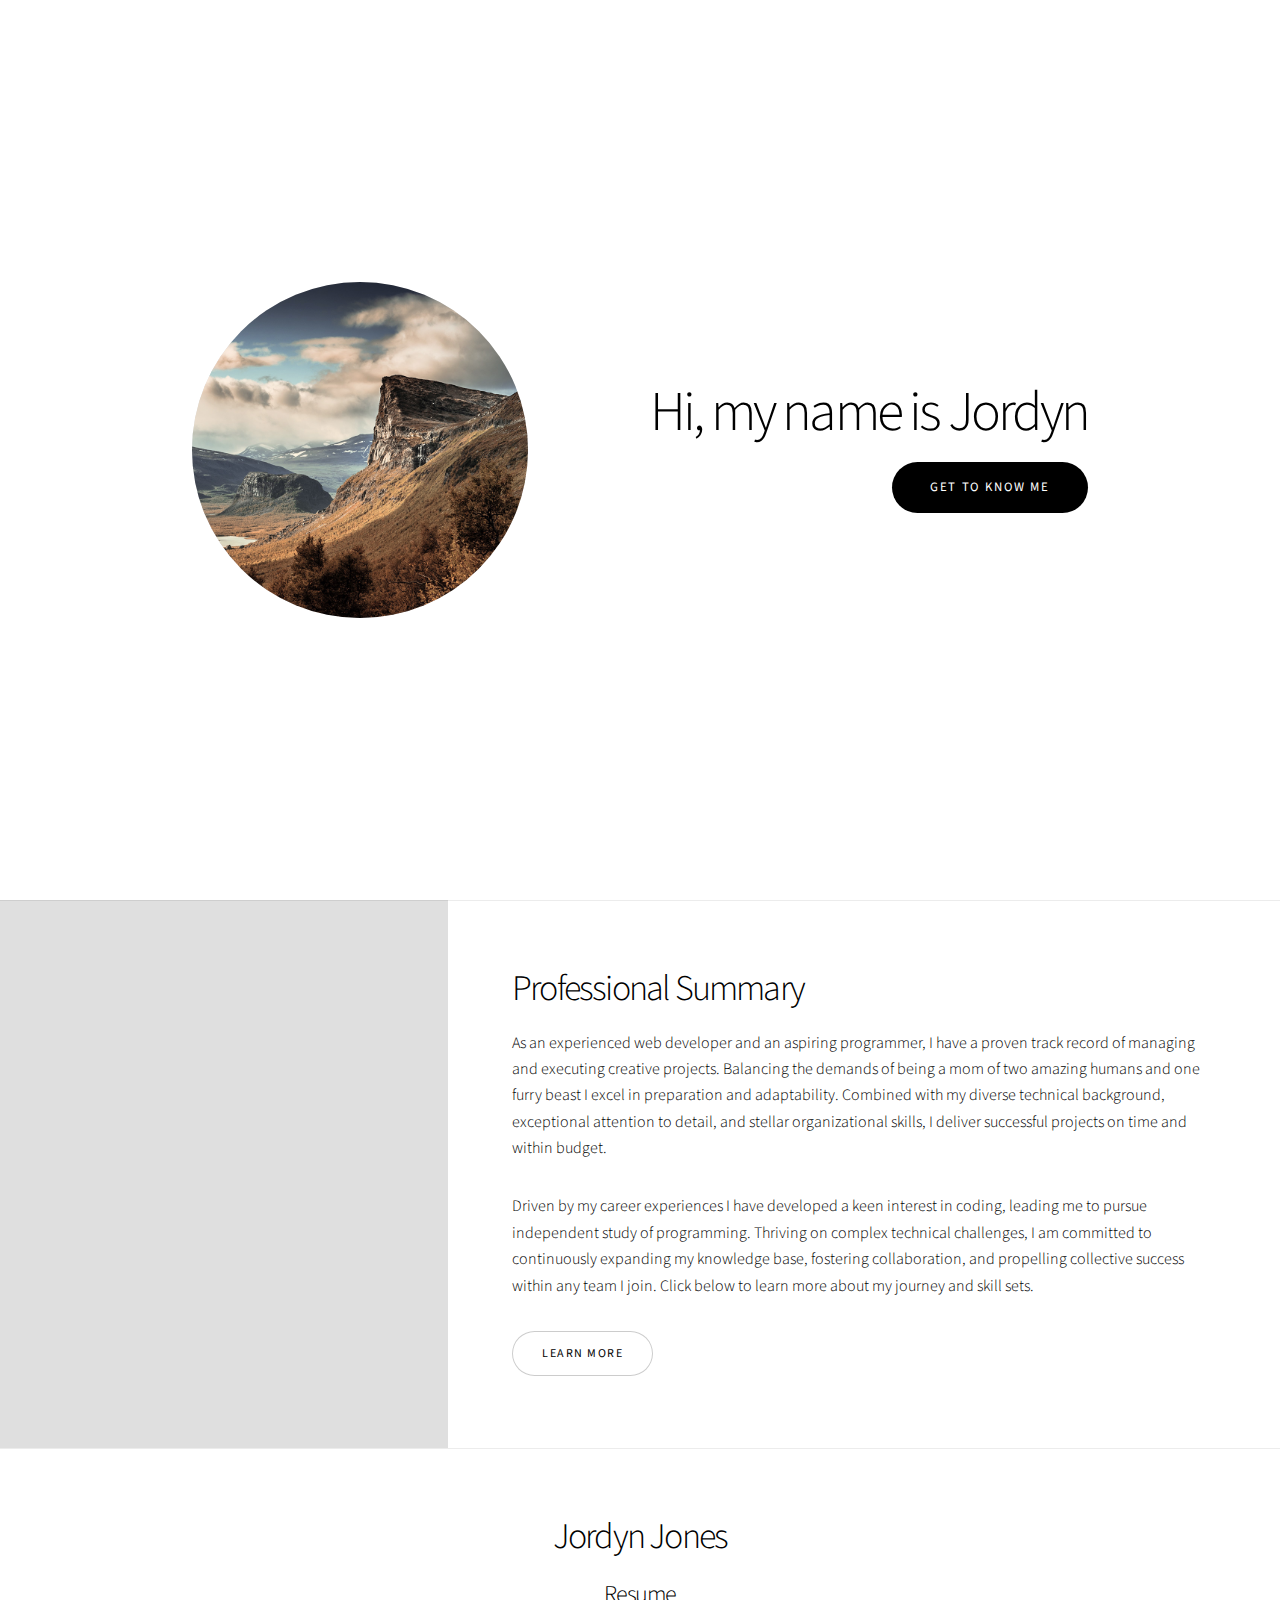
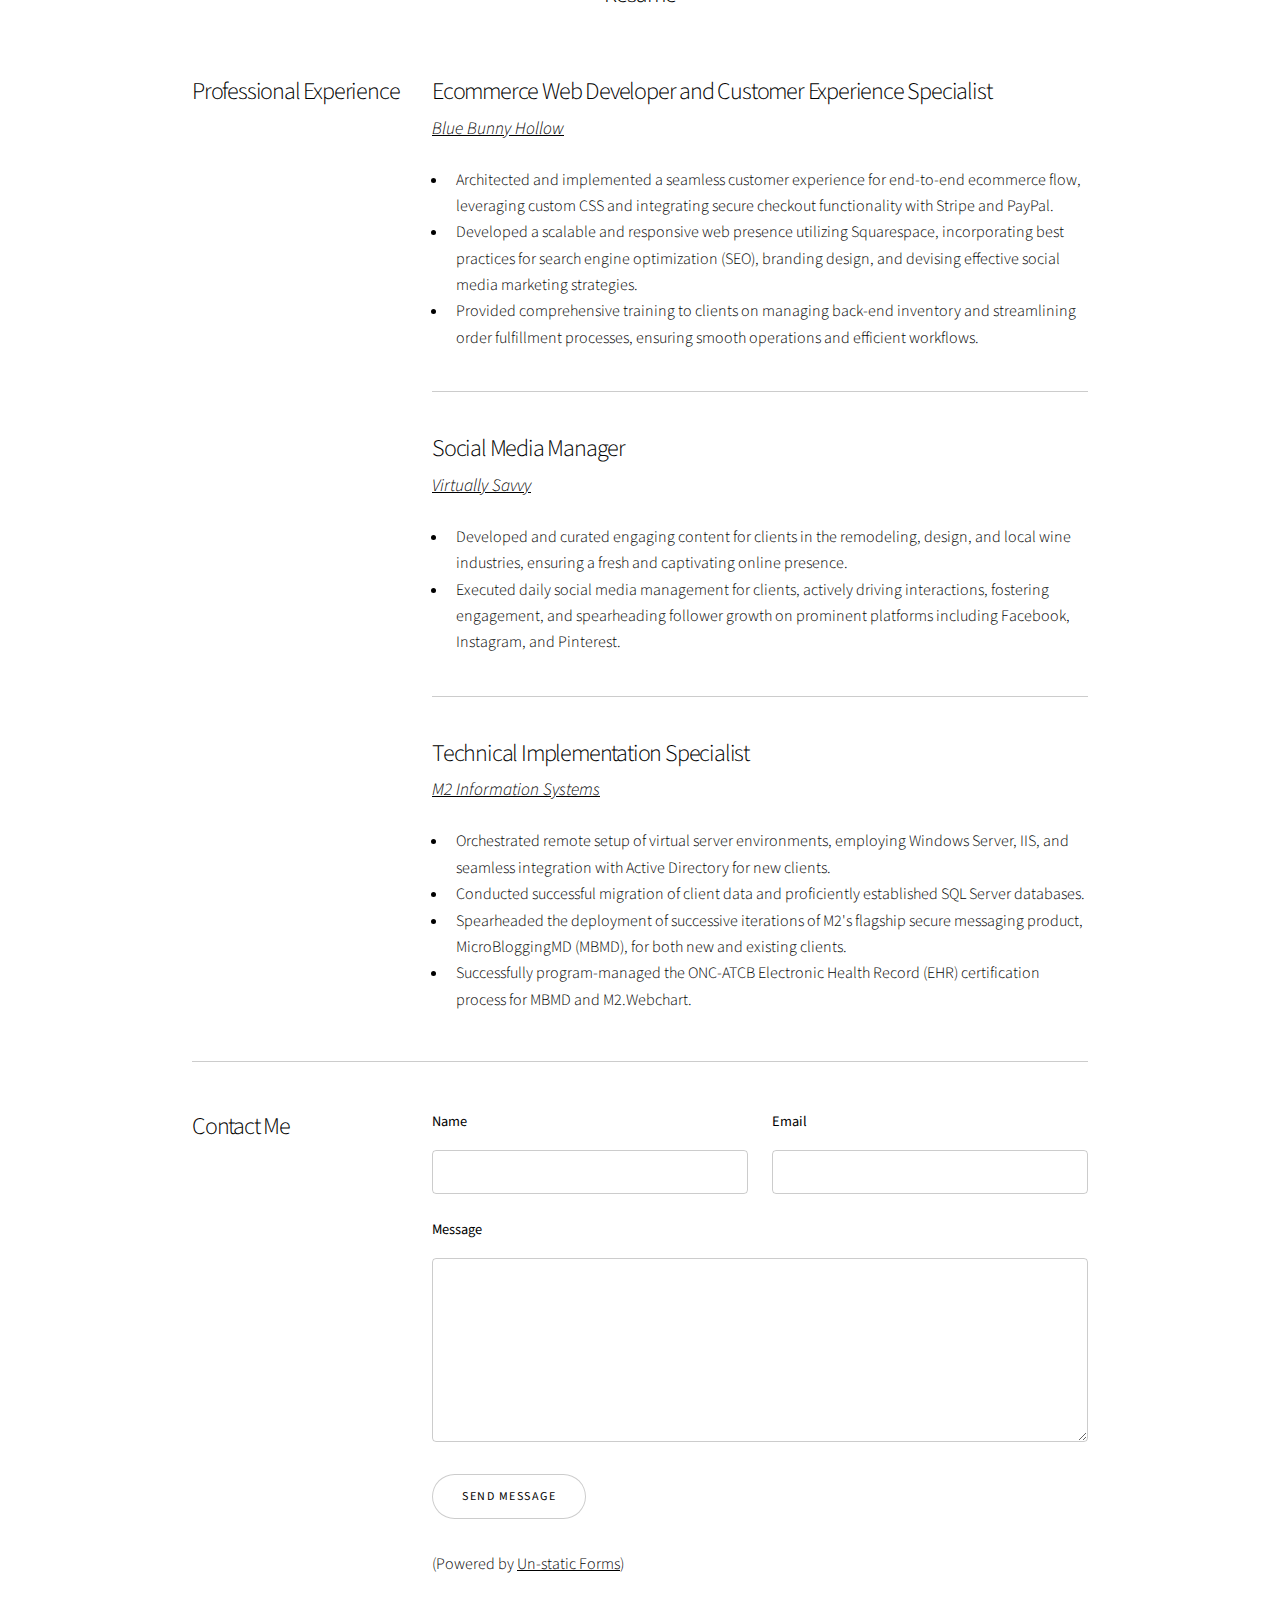
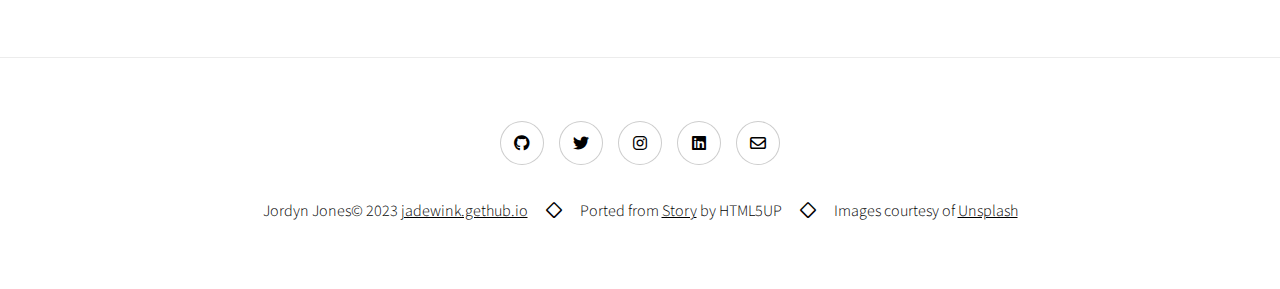
==== commit 5407ef92: "contact form correct, adding un-static forms functionailty" ====
--- a/docs/index.html
+++ b/docs/index.html
@@ -137,7 +137,7 @@
                                 </header>
                                 <div class="content">
 
-                                    <form method="post" action="#">
+                                    <form method="post" action="https://forms.un-static.com/forms/e5e3a00bf03a4bd4f5a8cba428a810340d6c69c8">
                                         <div class="fields">
                                             <div class="field half">
                                                 <label for="name">Name</label>
@@ -148,22 +148,24 @@
                                                 <input type="email" name="email" id="email" value="" />
                                             </div>
                                             
+                                            
                                             <div class="field">
                                                 <label for="message">Message</label>
                                                 <textarea name="message" id="message" rows="6"></textarea>
                                             </div>
-                                            <div class="field half">
-                                                <input type="checkbox" id="copy" name="copy" />
-                                                <label for="copy">Email me a copy of this message</label>
-                                            </div>
-                                            <div class="field half">
-                                                <input type="checkbox" id="human" name="human" checked />
-                                                <label for="human">I am a human and not a robot</label>
-                                            </div>
+                                            
                                         </div>
                                         <ul class="actions">
-                                            <li><input type="submit" name="submit" id="submit" value="Send Message" /></li>
-                                        </ul>
+                                            <li>
+                                                <input type="submit" name="submit" id="submit" value="Send Message">
+                                            </li>
+                                        </ul>
+                                        <div>
+                                            <p>
+                                                <small>(Powered by <a rel="nofollow" href="Un-static Forms">Un-static Forms</a>)
+                                                </small>
+                                            </p>
+                                          </div>
                                     </form>
 
                                 </div>
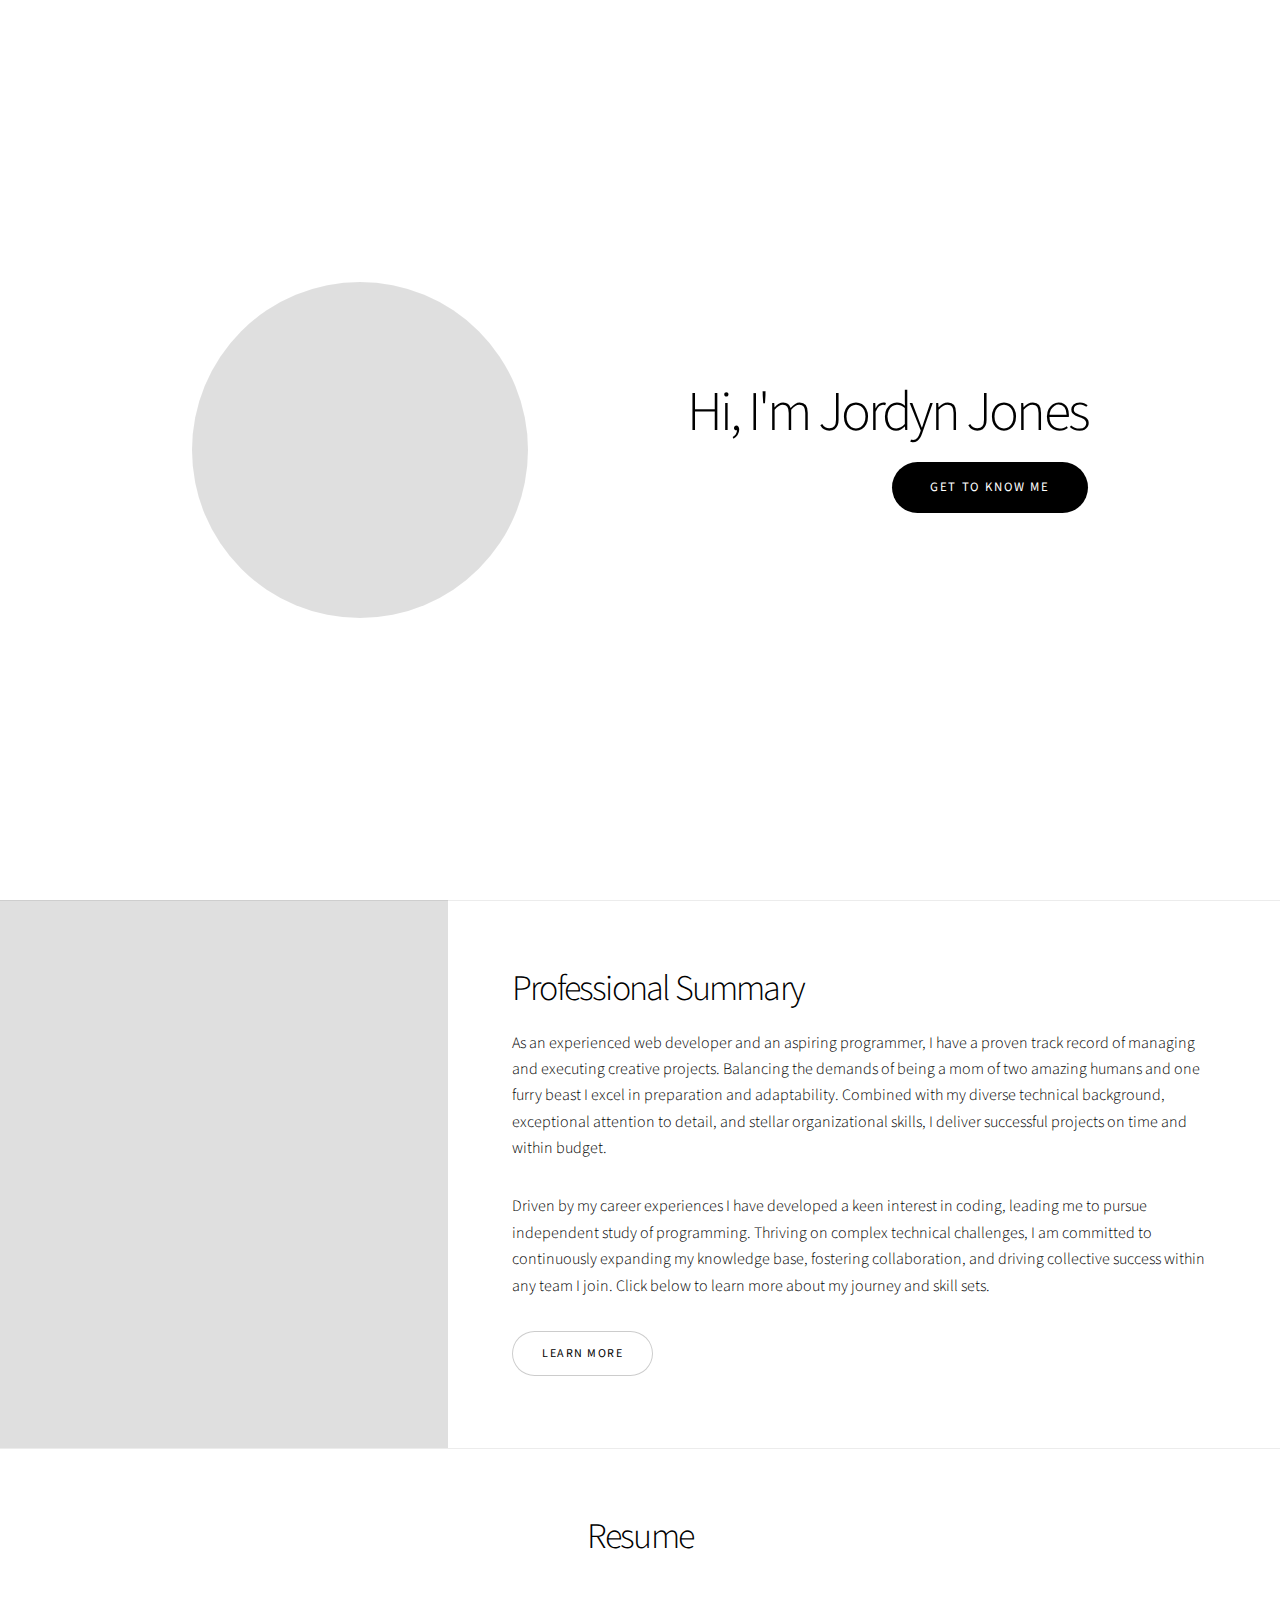
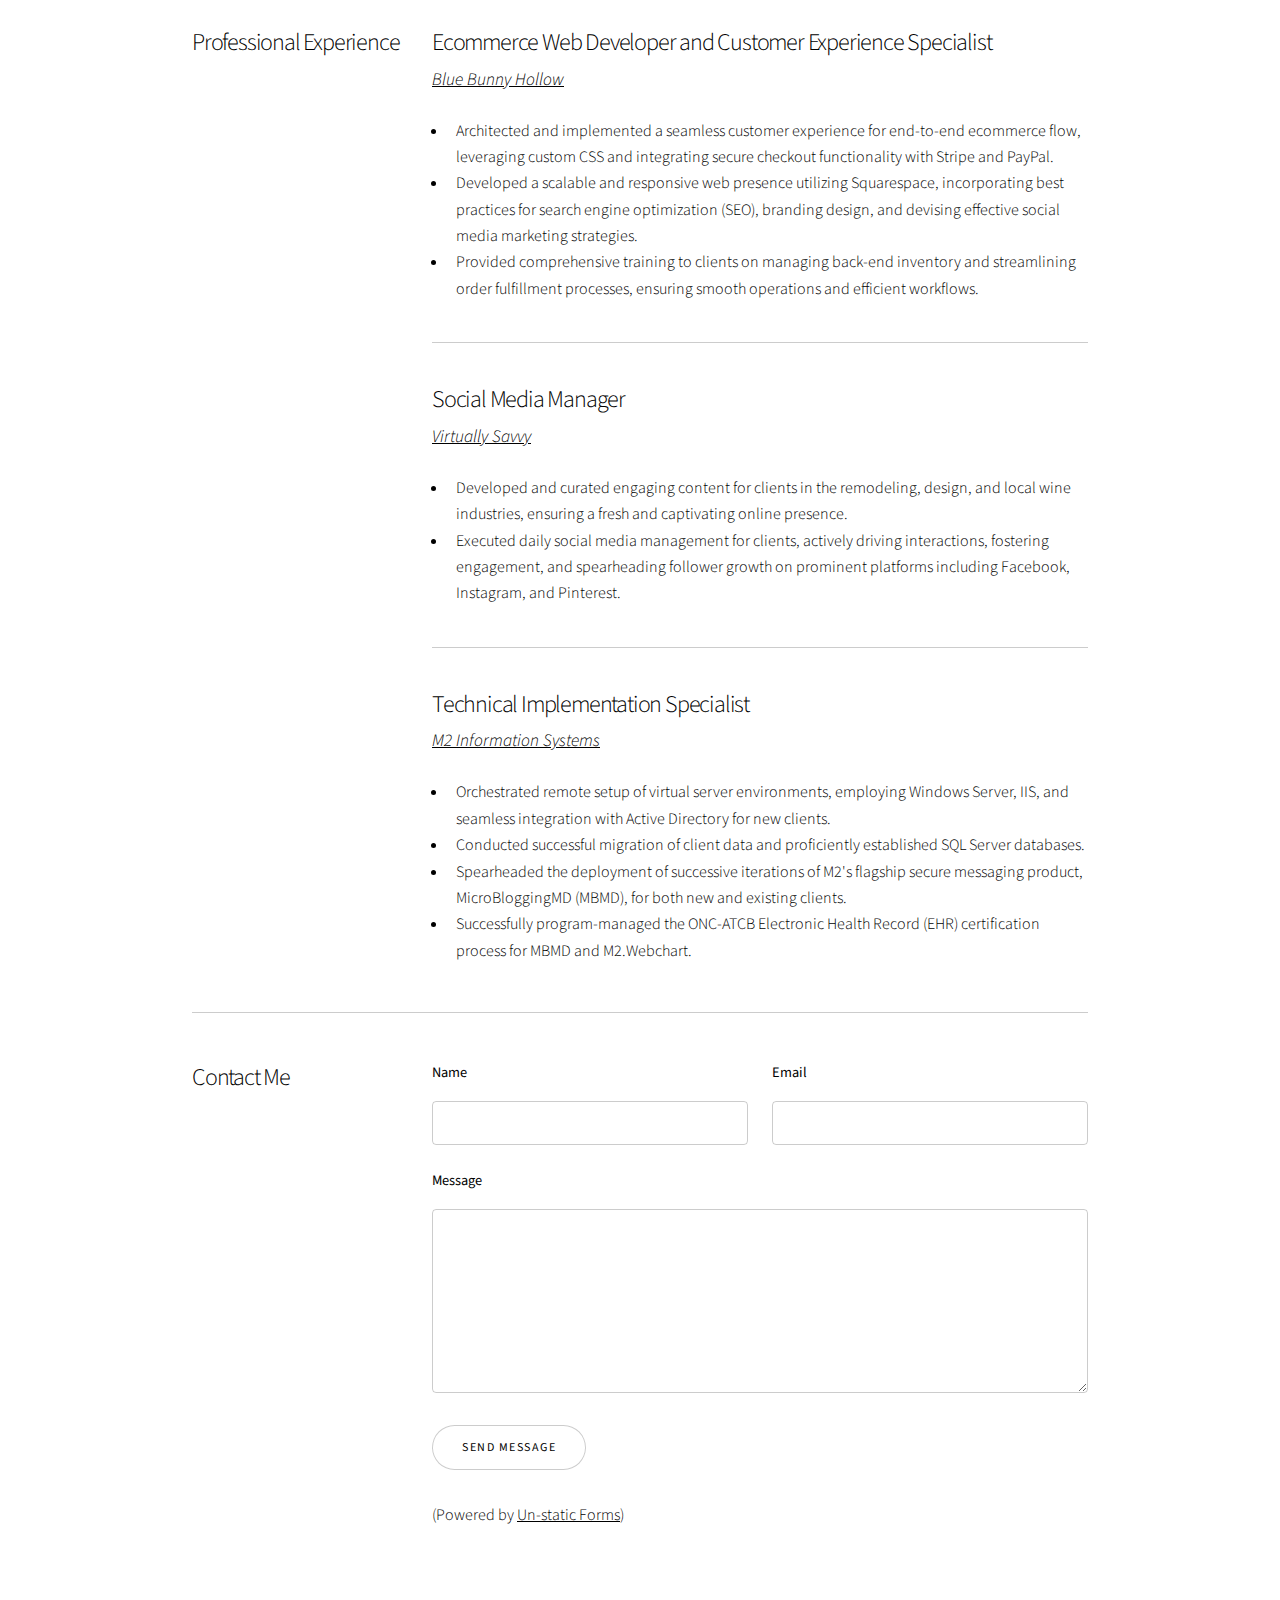
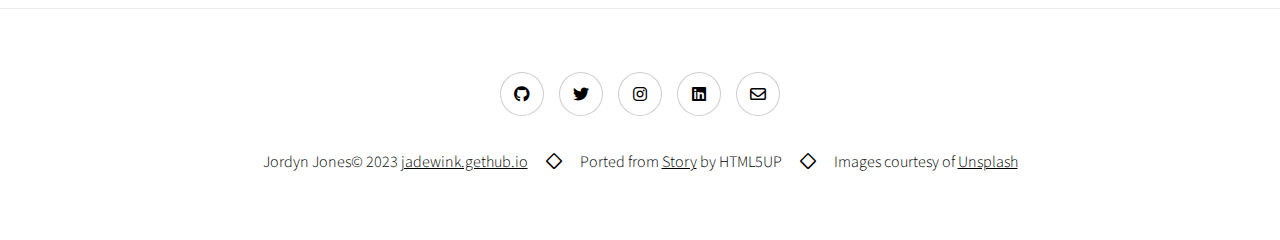
==== commit 1566aa46: "changing config path from public back to docs, adding custom images," ====
--- a/docs/index.html
+++ b/docs/index.html
@@ -43,7 +43,7 @@
 	
 <section class="banner style3 orient-right content-align-right image-position-right fullscreen onload-image-fade-in onload-content-fade-right">
     <div class="content">
-        <h1>Hi, my name is Jordyn</h1>
+        <h1>Hi, I&#39;m Jordyn Jones</h1>
         
         
         <ul class="actions stacked">
@@ -51,7 +51,7 @@
         </ul>
     </div>
     <div class="image">
-        <img src="images/banner.jpg" alt="Hugo Story" />
+        <img src="images/headshot.jpg" alt="Hugo Story" />
     </div>
 </section>
 	
@@ -60,7 +60,7 @@
         <h2>Professional Summary</h2>
         <p>As an experienced web developer and an aspiring programmer, I have a proven track record of managing and executing creative projects. Balancing the demands of being a mom of two amazing humans and one furry beast I excel in preparation and adaptability. Combined with my diverse technical background, exceptional attention to detail, and stellar organizational skills, I deliver successful projects on time and within budget.
 </p>
-        <p></p>Driven by my career experiences I have developed a keen interest in coding, leading me to pursue independent study of programming. Thriving on complex technical challenges, I am committed to continuously expanding my knowledge base, fostering collaboration, and propelling collective success within any team I join.
+        <p></p>Driven by my career experiences I have developed a keen interest in coding, leading me to pursue independent study of programming. Thriving on complex technical challenges, I am committed to continuously expanding my knowledge base, fostering collaboration, and driving collective success within any team I join.
 
 Click below to learn more about my journey and skill sets.
 </p>
@@ -69,20 +69,15 @@
         </ul>
     </div>
     <div class="image">
-        <img src="images/spotlight01.jpg" alt="" />
+        <img src="images/tree.jpg" alt="" />
     </div>
 </section>
 	
 					
                 <section class="wrapper style1 align-center">
                     <div class="inner">
-                        <h2 id="resume">Jordyn Jones</h2>
-                        <h3>Resume</h3>
-                        
+                        <h2 id="resume">Resume</h2>
                         <div class="index align-left">
-
-                            
-                                
 
                             
                                 <section>
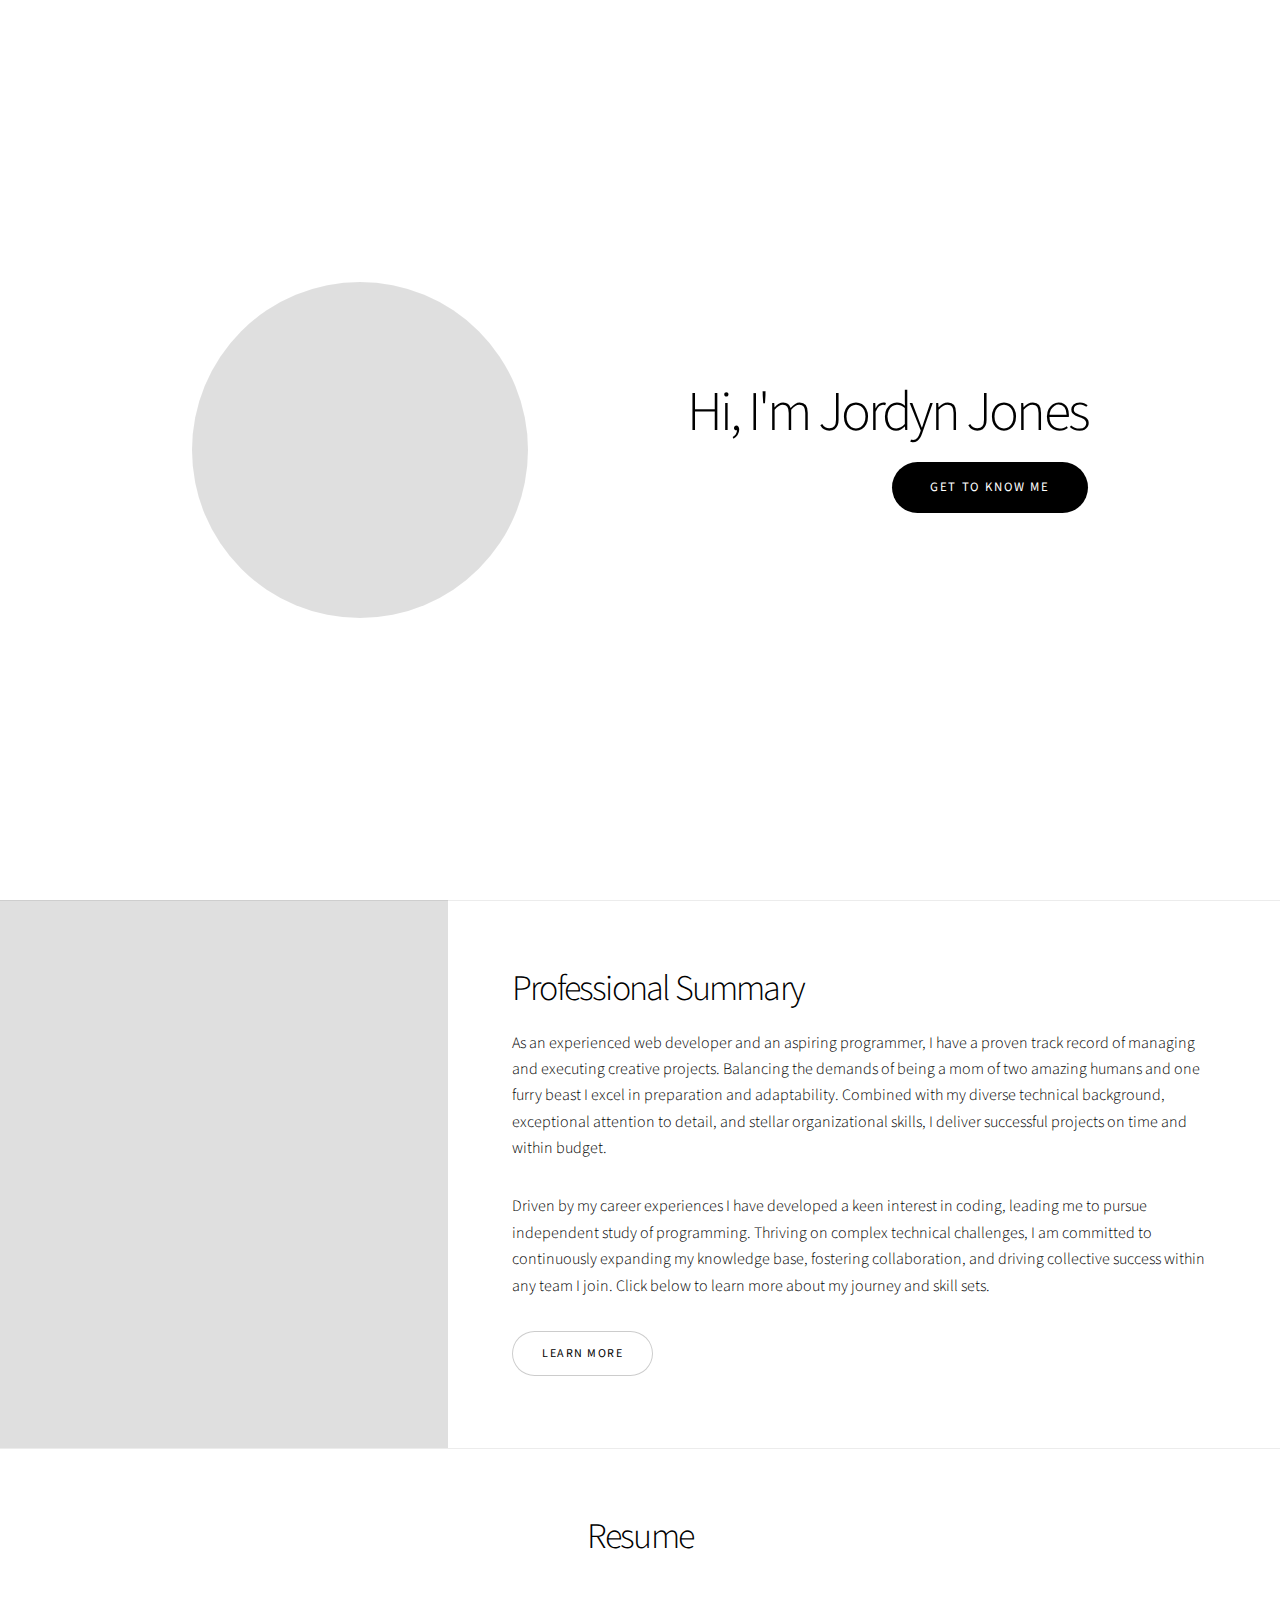
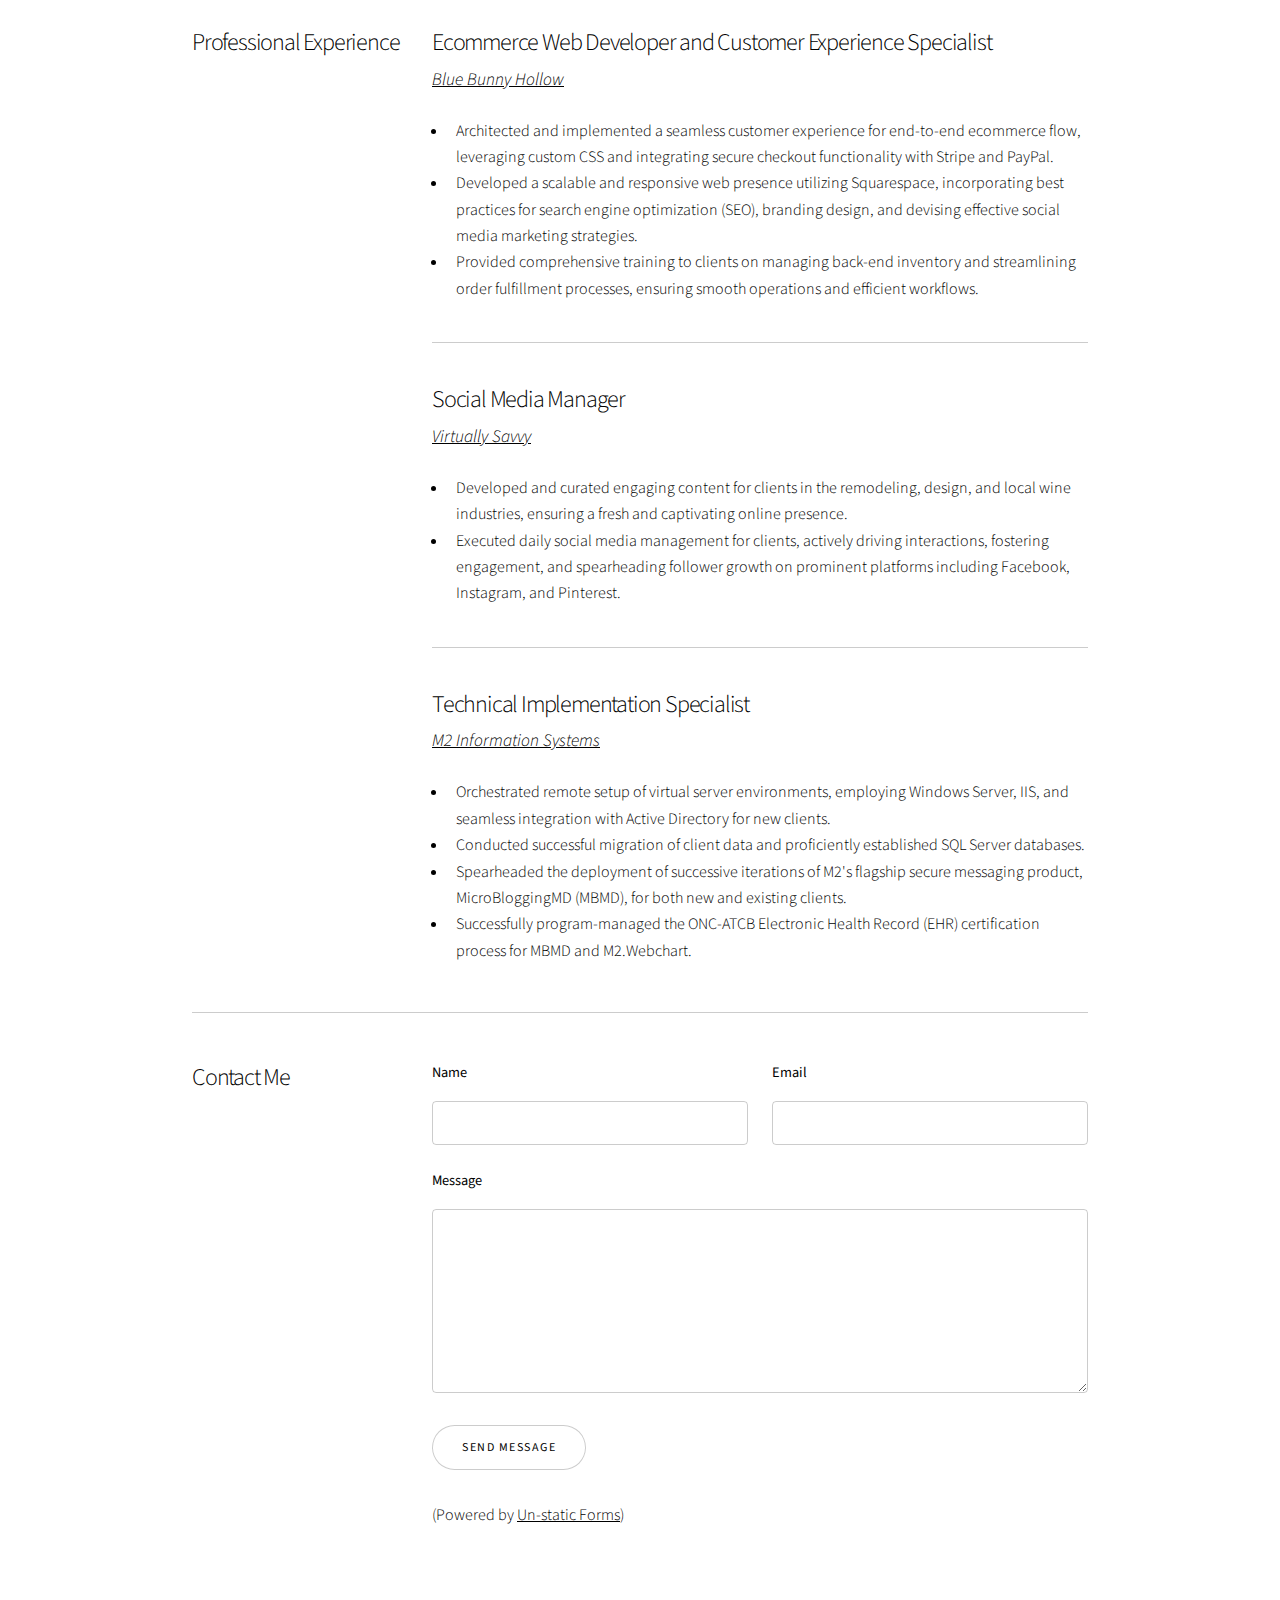
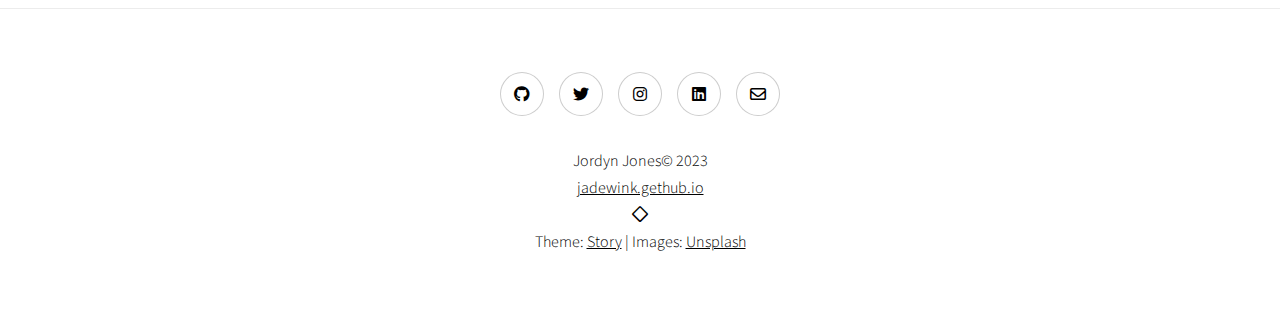
==== commit ce0f8def: "pushing footer changes to docs" ====
--- a/docs/index.html
+++ b/docs/index.html
@@ -183,11 +183,13 @@
             <li><a target="_blank" href="https://linkedin.com/in/jordynxjones" class="icon brands style2 fa-linkedin"><span class="label">LinkedIn</span></a></li>
             <li><a target="_blank" href="mailto:jordynjones@gmail.com" class="fav icon style2 fa-envelope"><span class="label">Email</span></a></li>
         </ul>
-        <p>Jordyn Jones&copy; 2023 <a target="_blank" href="https://github.com/jadewink/">jadewink.gethub.io</a>
-            <span class="footerspacer icon fa-diamond"></span>
-            Ported from <a target="_blank" href="https://html5up.net/uploads/demos/story/">Story</a> by HTML5UP
-            <span class="footerspacer icon fa-diamond"></span>
-            Images courtesy of <a target="_blank" href="https://unsplash.com">Unsplash</a></p>
+        <p>Jordyn Jones&copy; 2023 <br /><a target="_blank" href="https://github.com/jadewink/">jadewink.gethub.io</a>
+            <br />
+                <span class="footerspacer icon fa-diamond"></span>
+            <br />
+            Theme: <a target="_blank" href="https://html5up.net/uploads/demos/story/">Story</a>
+             | 
+            Images: <a target="_blank" href="https://unsplash.com">Unsplash</a></p>
 </div>
 </footer>
 
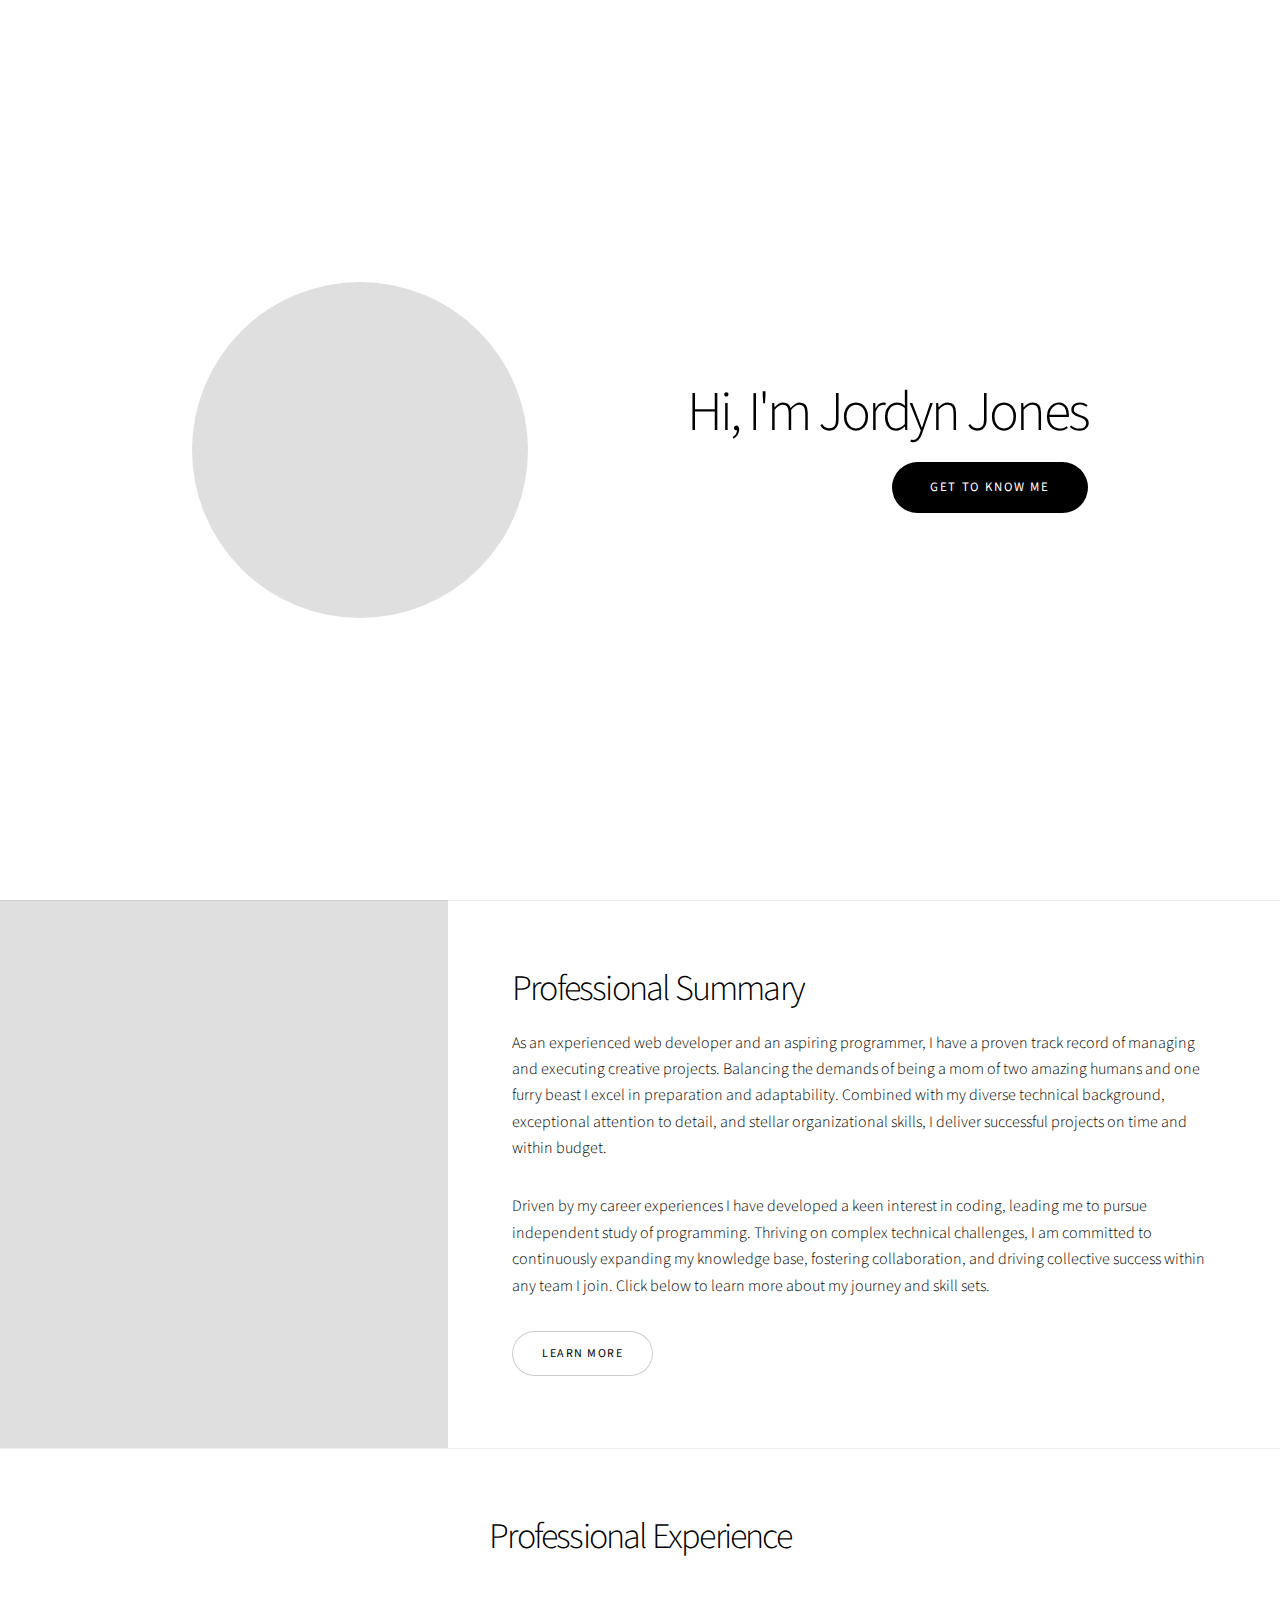
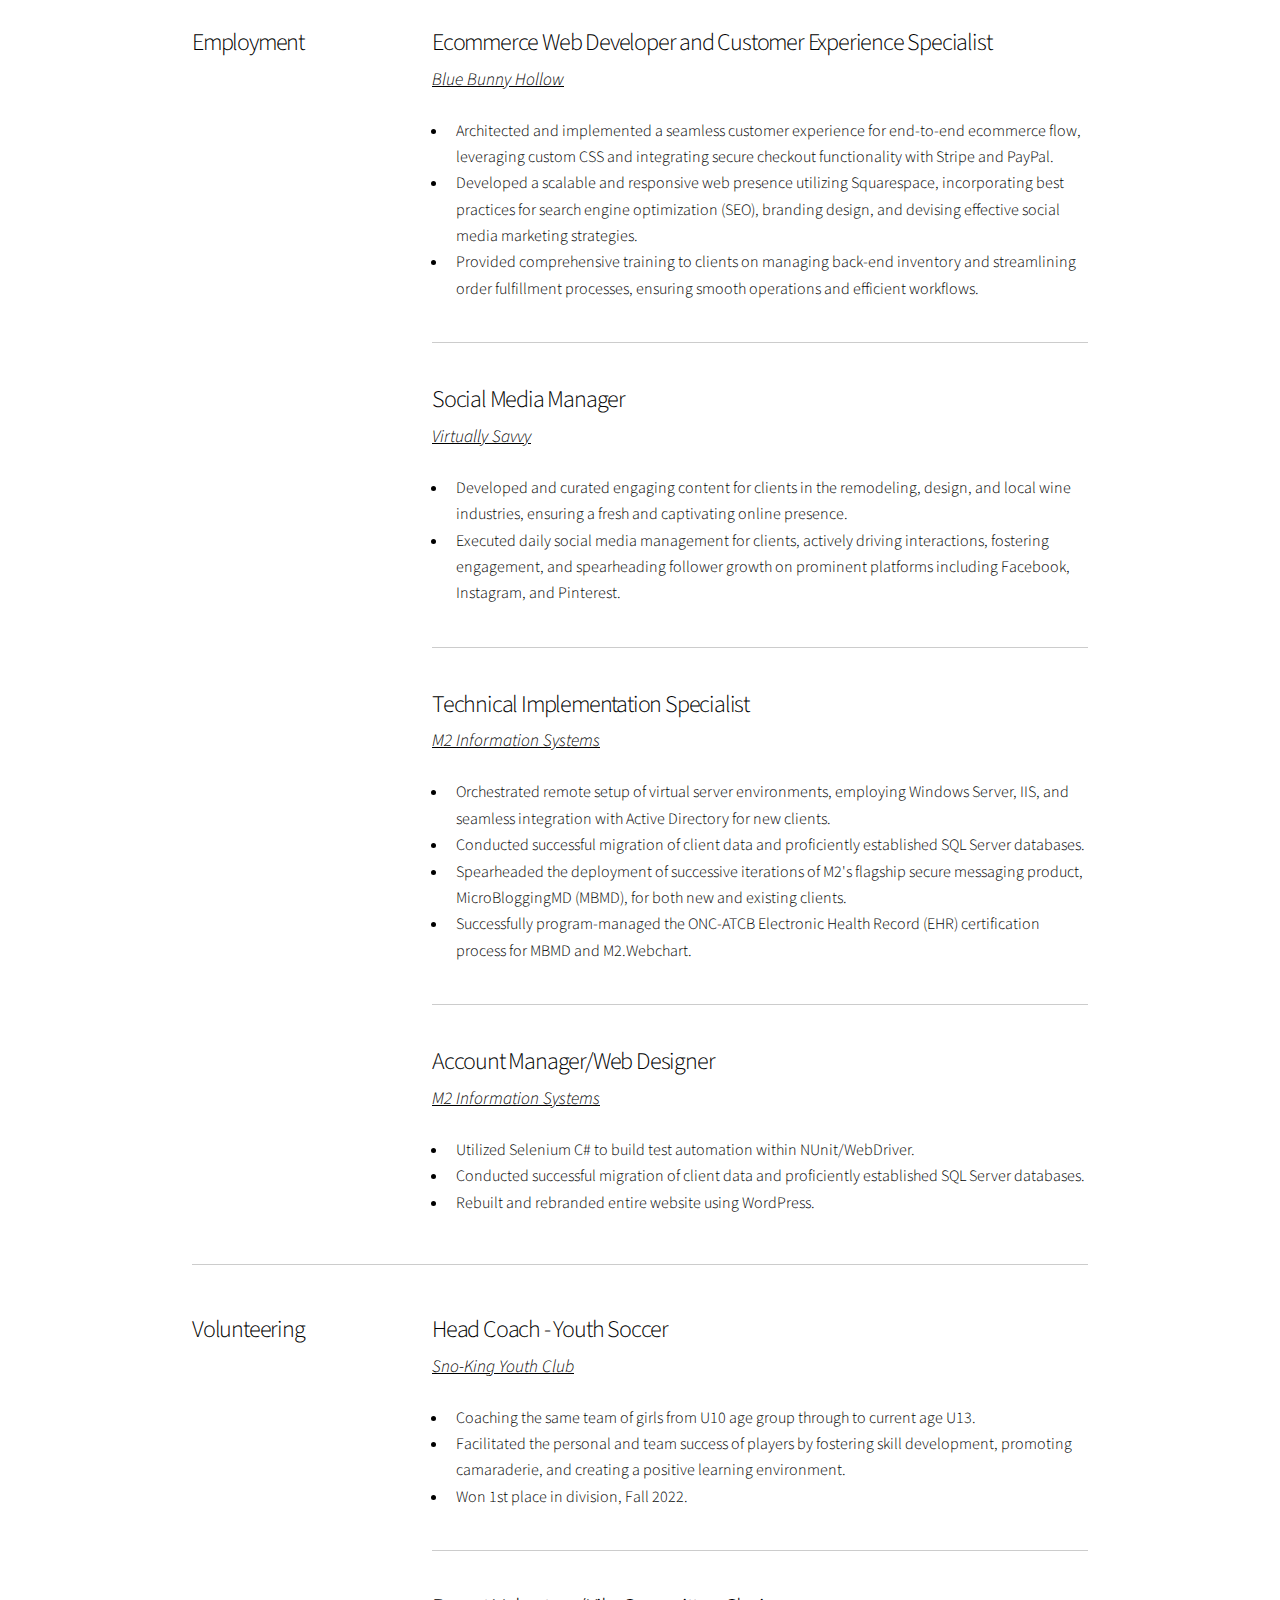
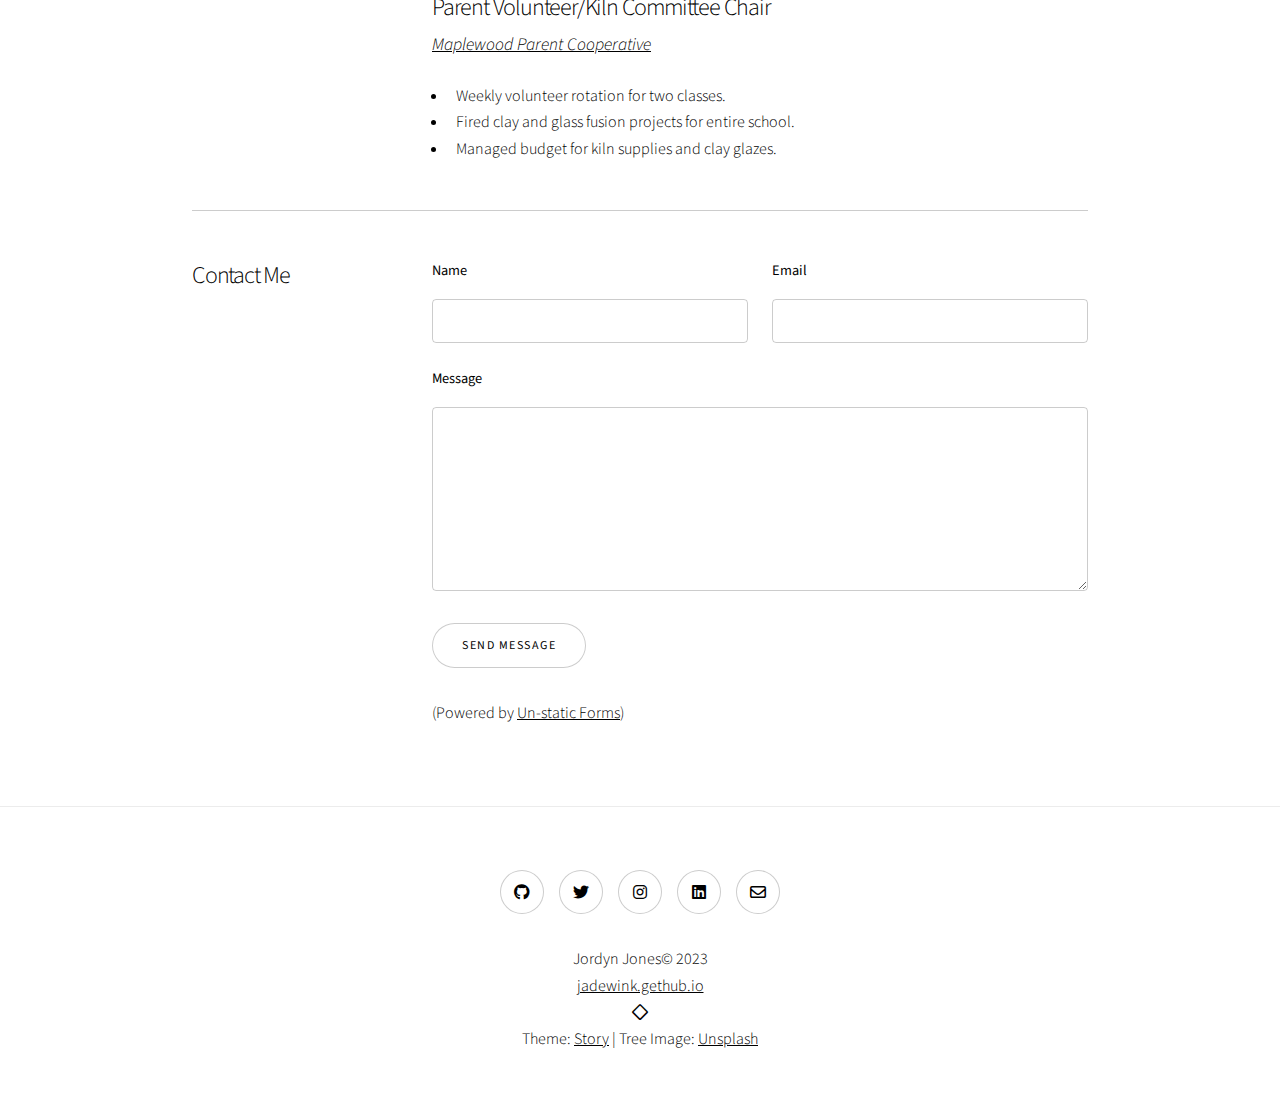
==== commit 27f37757: "minor text changes" ====
--- a/docs/index.html
+++ b/docs/index.html
@@ -76,13 +76,13 @@
 					
                 <section class="wrapper style1 align-center">
                     <div class="inner">
-                        <h2 id="resume">Resume</h2>
+                        <h2 id="resume">Professional Experience</h2>
                         <div class="index align-left">
 
                             
                                 <section>
                                     <header>
-                                        <h3>Professional Experience</h3>
+                                        <h3>Employment</h3>
                                     </header>
                                     <div class="content">
 
@@ -119,9 +119,52 @@
                                             <li>Spearheaded the deployment of successive iterations of M2's flagship secure messaging product, MicroBloggingMD (MBMD), for both new and existing clients.</li>
                                             <li>Successfully program-managed the ONC-ATCB Electronic Health Record (EHR) certification process for MBMD and M2.Webchart.</li>
                                         </ul>
+
+                                        <hr />
+
+                                        <header>
+                                            <h3>Account Manager/Web Designer</h3>
+                                            <p><a href="https://m2is.com" target="new">M2 Information Systems</a></p>
+                                        </header>
+                                        <ul>
+                                            <li>Utilized Selenium C# to build test automation within NUnit/WebDriver.</li>
+                                            <li>Conducted successful migration of client data and proficiently established SQL Server databases.</li>
+                                            <li>Rebuilt and rebranded entire website using WordPress.</li>
+                                        </ul>
                                     </div>
                                 </section>
-
+                                
+                                <section>
+                                    <header>
+                                        <h3>Volunteering</h3>
+                                    </header>
+                                    <div class="content">
+
+                                        <header>
+                                            <h3>Head Coach - Youth Soccer</h3>
+                                            <p><a href="https://www.skyc.net/" target="new">Sno-King Youth Club</a></p>
+                                        </header>
+                                        <ul>
+                                            <li>Coaching the same team of girls from U10 age group through to current age U13.</li>
+                                            <li>Facilitated the personal and team success of players by fostering skill development, promoting camaraderie, and creating a positive learning environment.</li>
+                                            
+                                            <li>Won 1st place in division, Fall 2022.</li>
+                                        </ul>
+
+                                        <hr />
+
+                                        <header>
+                                            <h3>Parent Volunteer/Kiln Committee Chair</h3>
+                                            <p><a href="https://mw.edmonds.wednet.edu/" target="new">Maplewood Parent Cooperative</a></p>
+                                        </header>
+                                        <ul>
+                                            <li>Weekly volunteer rotation for two classes.</li>
+                                            <li>Fired clay and glass fusion projects for entire school.</li>
+                                            <li>Managed budget for kiln supplies and clay glazes.</li>
+                                        </ul>
+
+                                    </div>
+                                </section>
                             
                             
 
@@ -189,7 +232,7 @@
             <br />
             Theme: <a target="_blank" href="https://html5up.net/uploads/demos/story/">Story</a>
              | 
-            Images: <a target="_blank" href="https://unsplash.com">Unsplash</a></p>
+            Tree Image: <a target="_blank" href="https://unsplash.com">Unsplash</a></p>
 </div>
 </footer>
 
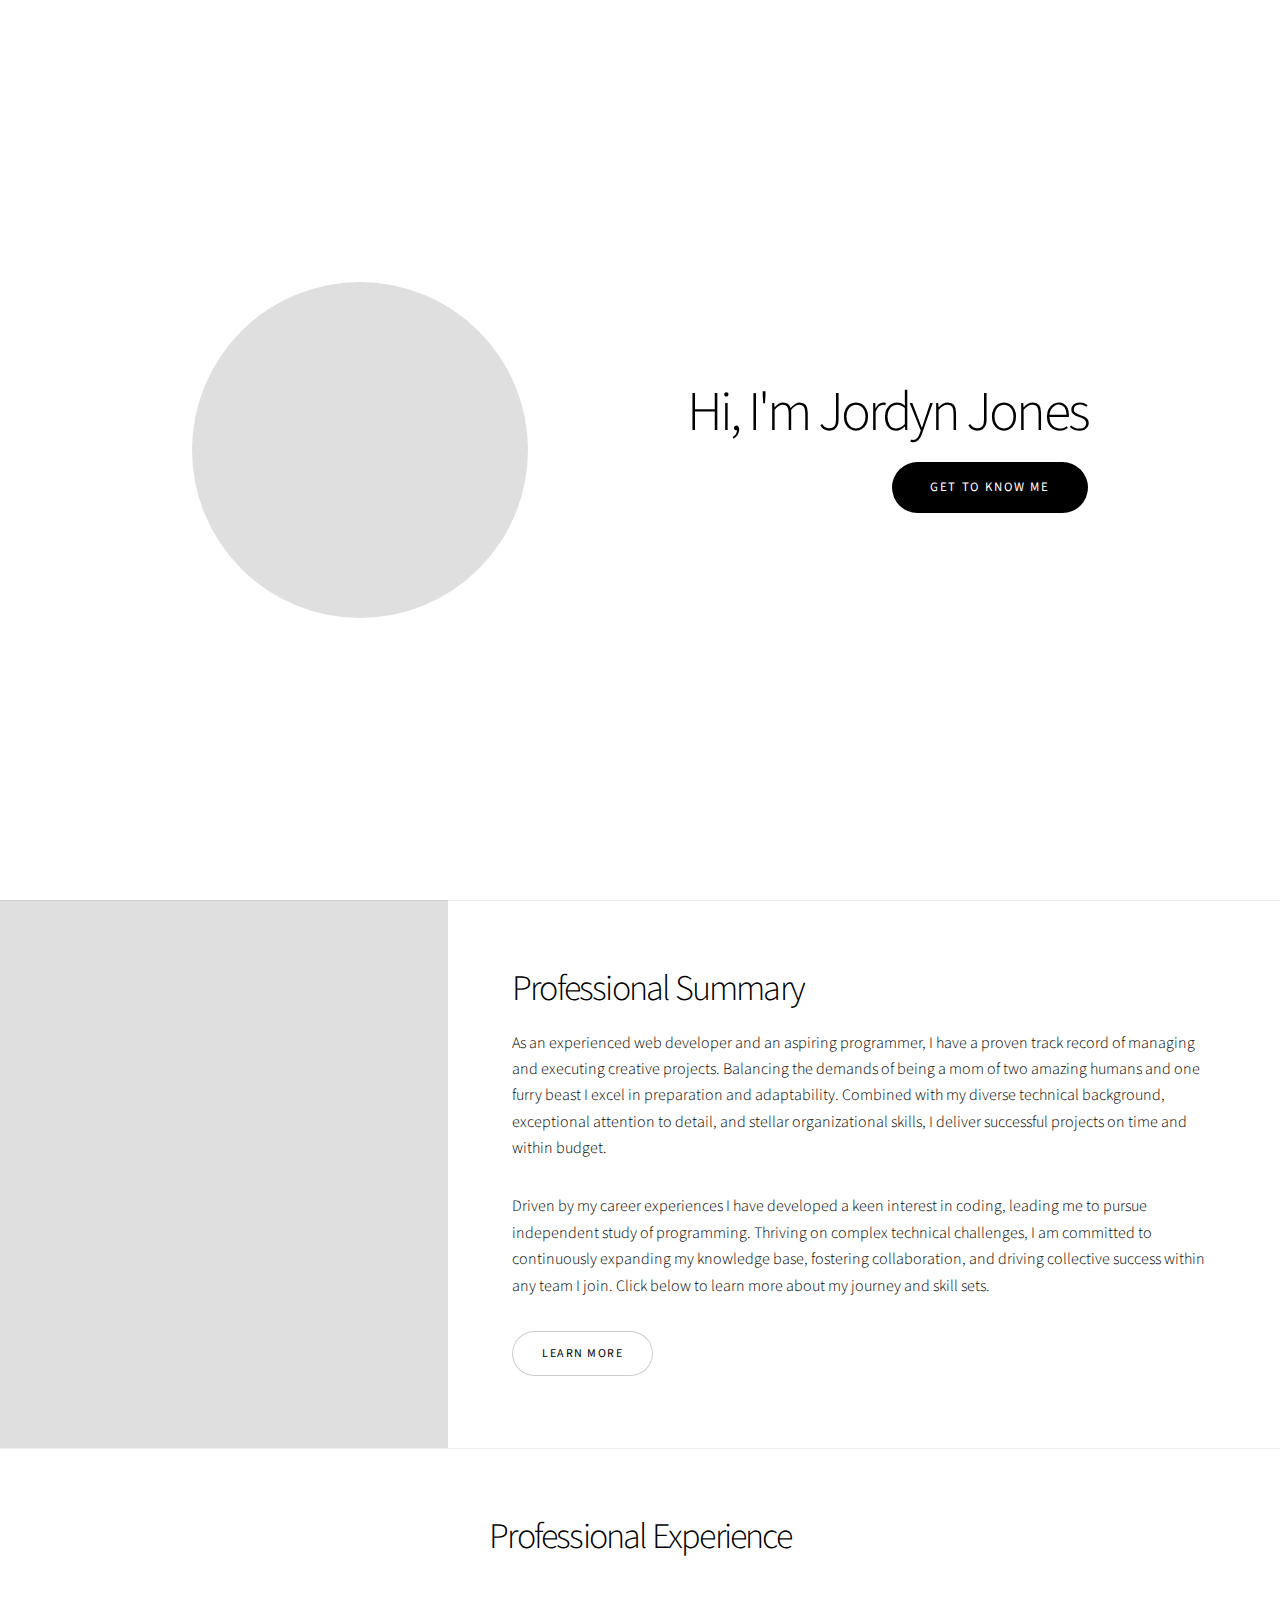
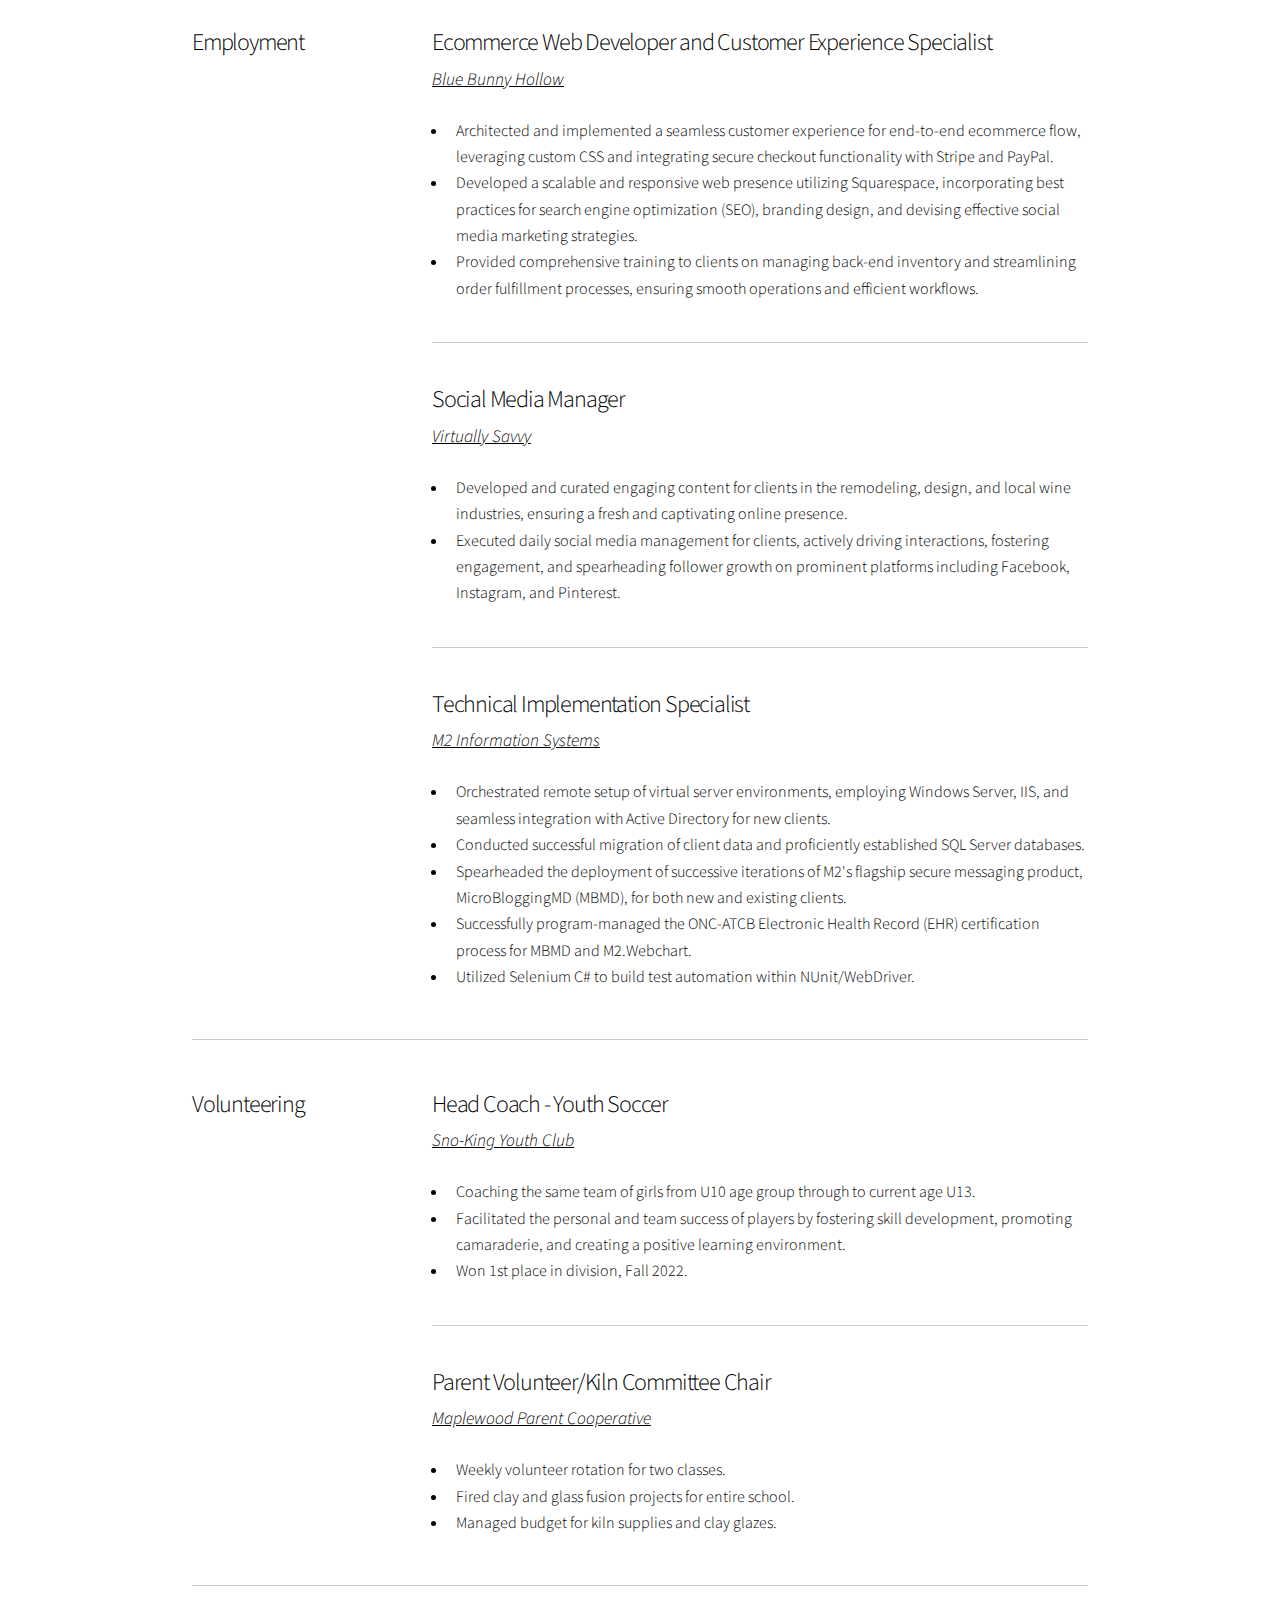
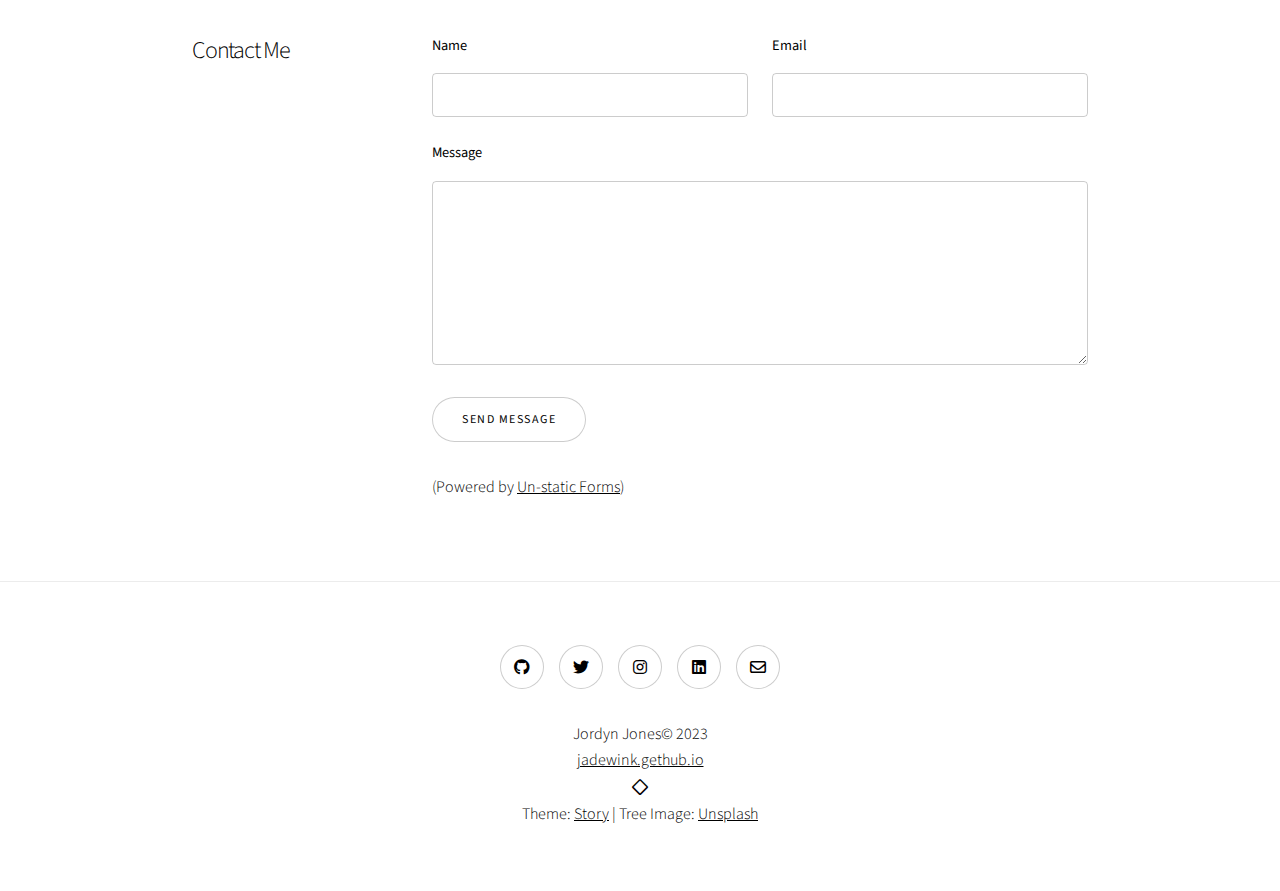
==== commit 157521d0: "minor text changes to resume" ====
--- a/docs/index.html
+++ b/docs/index.html
@@ -118,18 +118,7 @@
                                             <li>Conducted successful migration of client data and proficiently established SQL Server databases.</li>
                                             <li>Spearheaded the deployment of successive iterations of M2's flagship secure messaging product, MicroBloggingMD (MBMD), for both new and existing clients.</li>
                                             <li>Successfully program-managed the ONC-ATCB Electronic Health Record (EHR) certification process for MBMD and M2.Webchart.</li>
-                                        </ul>
-
-                                        <hr />
-
-                                        <header>
-                                            <h3>Account Manager/Web Designer</h3>
-                                            <p><a href="https://m2is.com" target="new">M2 Information Systems</a></p>
-                                        </header>
-                                        <ul>
                                             <li>Utilized Selenium C# to build test automation within NUnit/WebDriver.</li>
-                                            <li>Conducted successful migration of client data and proficiently established SQL Server databases.</li>
-                                            <li>Rebuilt and rebranded entire website using WordPress.</li>
                                         </ul>
                                     </div>
                                 </section>
